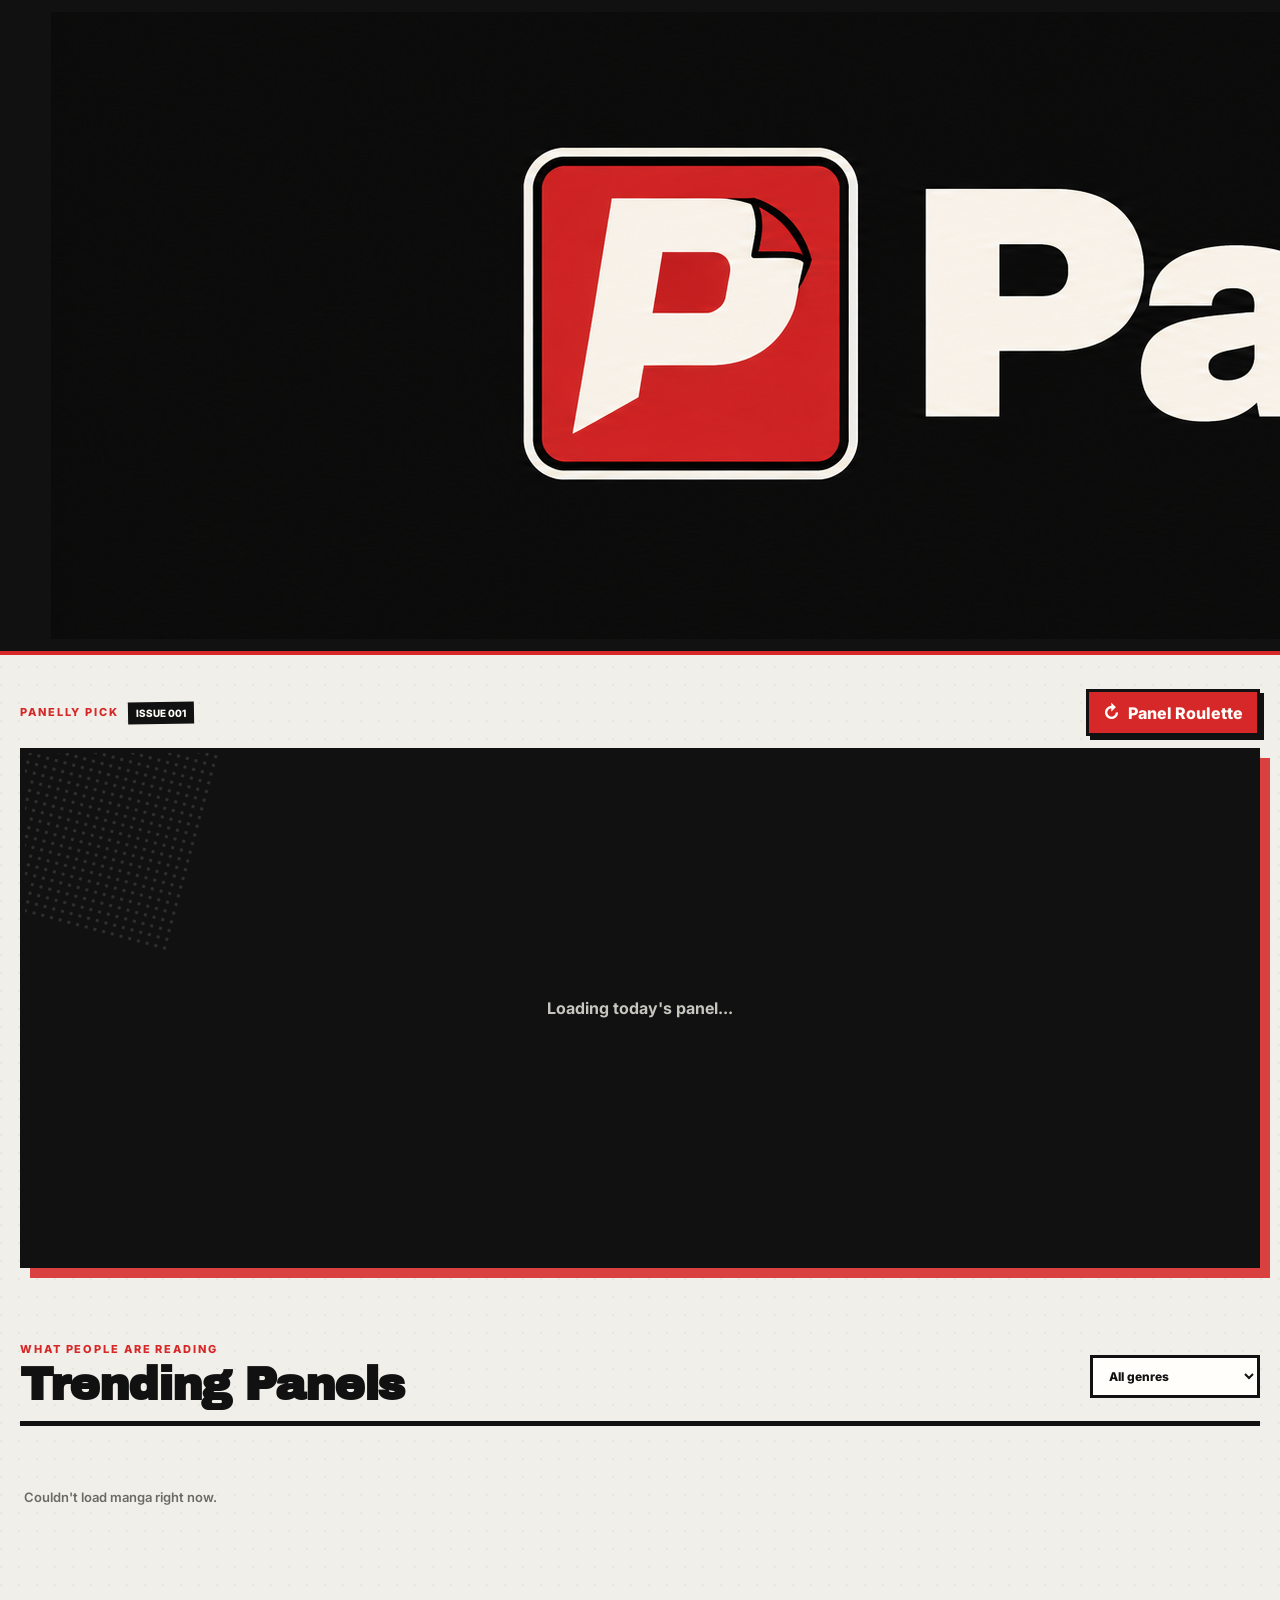
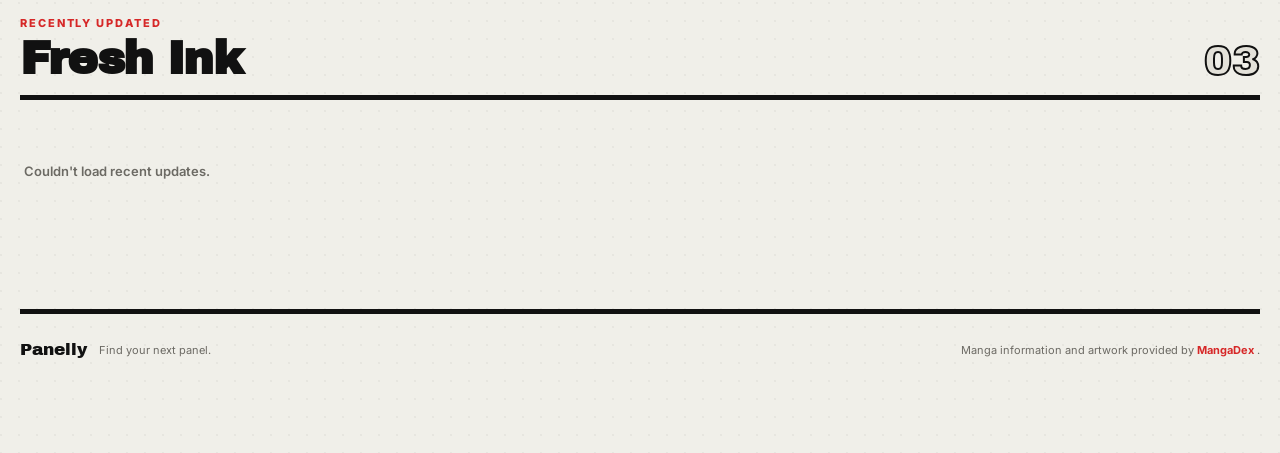
==== index.html @ 2d9786dd "Update index.html" ====
<!DOCTYPE html>
<html lang="en">
<head>
  <meta charset="UTF-8" />
  <meta name="google-site-verification" content="WiA2Rirj1jkz3GSJGhGq3qRYNio0an4GLUss3uPMEcY" />
  <meta name="viewport" content="width=device-width, initial-scale=1.0" />
  <meta name="theme-color" content="#111111" />
  <title>Panelly — Find Your Next Panel</title>
  <link rel="preconnect" href="https://fonts.googleapis.com">
  <link rel="preconnect" href="https://fonts.gstatic.com" crossorigin>
  <link href="https://fonts.googleapis.com/css2?family=Archivo+Black&family=Inter:wght@400;500;600;700;800&display=swap" rel="stylesheet">
  <link rel="stylesheet" href="style.css" />
 <link rel="icon" type="image/png" href="favicon.png">
<link rel="apple-touch-icon" href="favicon.png">
 <title>Panelly — Discover and Read Manga Online</title>

<meta
  name="description"
  content="Panelly is a manga reading site where you can discover manga, browse genres, save favorites, and continue reading."
>

<meta name="robots" content="index, follow">

<link
  rel="canonical"
  href="https://panelly-delta.vercel.app/"
>

<meta
  property="og:title"
  content="Panelly — Manga Reading Site"
>

<meta
  property="og:description"
  content="Discover and read manga with Panelly."
>

<meta
  property="og:url"
  content="https://panelly-delta.vercel.app/"
>

<meta
  property="og:type"
  content="website"
>
</head>

<body class="home-page">

  <header class="site-header">
   <a class="brand" href="index.html">
  <img src="panelly-logo.png" alt="Panelly" class="brand-logo-full">
</a>

    <nav class="desktop-nav">
      <a href="#browseSection">Browse</a>
      <a href="#freshSection">Fresh Ink</a>
      <a href="#shelfSection">My Shelf</a>
    </nav>

    <form class="search-form" id="searchForm">
      <input
        type="search"
        id="searchInput"
        placeholder="Search a title..."
        autocomplete="off"
      />
      <button type="submit">Search</button>
    </form>
  </header>

  <main class="home-shell">

    <section class="hero-wrap">
      <div class="hero-topline">
        <div>
          <span class="eyebrow">PANELLY PICK</span>
          <span class="issue-label">ISSUE 001</span>
        </div>

        <button class="roulette-btn" id="rouletteBtn" type="button">
          <span class="roulette-icon">↻</span>
          Panel Roulette
        </button>
      </div>

      <section class="hero" id="hero">
        <div class="hero-loading">
          <span>Loading today's panel...</span>
        </div>
      </section>
    </section>

    <section class="home-section hidden-section" id="continueSection">
      <div class="section-heading">
        <div>
          <p class="section-kicker">PICK UP THE PAGE</p>
          <h2>Continue Reading</h2>
        </div>

        <span class="section-number">01</span>
      </div>

      <div class="continue-grid" id="continueGrid"></div>
    </section>

    <section class="home-section hidden-section" id="shelfSection">
      <div class="section-heading">
        <div>
          <p class="section-kicker">YOUR COLLECTION</p>
          <h2>My Shelf</h2>
        </div>

        <span class="section-number">02</span>
      </div>

      <div class="shelf-grid" id="shelfGrid"></div>
    </section>

    <section class="home-section" id="browseSection">
      <div class="section-heading browse-heading">
        <div>
          <p class="section-kicker">WHAT PEOPLE ARE READING</p>
          <h2 id="gridTitle">Trending Panels</h2>
        </div>

        <div class="browse-controls">
          <select id="genreFilter" class="genre-filter">
            <option value="">All genres</option>
          </select>
        </div>
      </div>

      <div class="manga-grid" id="mangaGrid">
        <div class="loading-panel">
          <span>Loading panels...</span>
        </div>
      </div>
    </section>

    <section class="home-section fresh-section" id="freshSection">
      <div class="section-heading">
        <div>
          <p class="section-kicker">RECENTLY UPDATED</p>
          <h2>Fresh Ink</h2>
        </div>

        <span class="section-number">03</span>
      </div>

      <div class="fresh-grid" id="freshGrid">
        <div class="loading-panel">
          <span>Checking fresh releases...</span>
        </div>
      </div>
    </section>

  </main>

  <footer class="site-footer">
    <div class="footer-brand">
      <span class="footer-logo">Panelly</span>
      <span>Find your next panel.</span>
    </div>

    <p>
      Manga information and artwork provided by
      <a href="https://mangadex.org" target="_blank" rel="noopener noreferrer">
        MangaDex
      </a>.
    </p>
  </footer>

  <nav class="mobile-nav">
    <a href="index.html">
      <span>⌂</span>
      <small>Home</small>
    </a>

    <a href="#browseSection">
      <span>⌕</span>
      <small>Browse</small>
    </a>

    <button id="mobileRouletteBtn" type="button">
      <span>↻</span>
      <small>Roulette</small>
    </button>

    <a href="#shelfSection">
      <span>▣</span>
      <small>Shelf</small>
    </a>
  </nav>

  <script src="app.js"></script>
</body>
</html>
---- style.css ----
:root {
  --ink: #111111;
  --ink-soft: #1c1c1c;
  --paper: #f0efe9;
  --paper-dark: #e3e1d9;
  --panel: #fffefa;
  --accent: #d62828;
  --accent-dark: #ab1e1e;
  --muted: #6c6a64;
  --line: #111111;
  --white: #fffefa;
  --gutter: 4px;
  --shadow: 7px 7px 0 #111111;
}

* {
  box-sizing: border-box;
}

html {
  scroll-behavior: smooth;
}

body {
  margin: 0;
  background:
    radial-gradient(circle at 1px 1px, rgba(17,17,17,0.045) 1px, transparent 0) 0 0 / 18px 18px,
    var(--paper);
  color: var(--ink);
  font-family: "Inter", system-ui, sans-serif;
  -webkit-font-smoothing: antialiased;
}

button,
input,
select {
  font: inherit;
}

button {
  cursor: pointer;
}

a {
  color: inherit;
}

img {
  max-width: 100%;
}

.site-header {
  min-height: 72px;
  display: flex;
  align-items: center;
  gap: 28px;
  padding: 12px clamp(18px, 4vw, 58px);
  background: var(--ink);
  color: var(--white);
  border-bottom: 4px solid var(--accent);
  position: sticky;
  top: 0;
  z-index: 50;
}

.brand {
  display: flex;
  align-items: center;
  gap: 10px;
  color: var(--white);
  text-decoration: none;
  flex-shrink: 0;
}

.brand-logo {
  width: 42px;
  height: 42px;
  object-fit: contain;
  display: block;
}

.brand-name {
  font-family: "Archivo Black", sans-serif;
  font-size: 23px;
  letter-spacing: -0.6px;
  color: var(--white);
}

.desktop-nav {
  display: flex;
  align-items: center;
  gap: 22px;
  margin-right: auto;
}

.desktop-nav a {
  color: #d9d7d1;
  text-decoration: none;
  font-size: 13px;
  font-weight: 700;
}

.desktop-nav a:hover {
  color: var(--white);
}

.search-form {
  display: flex;
  width: min(410px, 38vw);
  border: 2px solid var(--white);
  background: var(--white);
}

.search-form input {
  min-width: 0;
  flex: 1;
  border: 0;
  outline: 0;
  padding: 11px 14px;
  background: var(--white);
  color: var(--ink);
}

.search-form button {
  border: 0;
  background: var(--accent);
  color: var(--white);
  font-weight: 800;
  padding: 0 18px;
}

.search-form button:hover {
  background: var(--accent-dark);
}

.home-shell {
  width: min(1440px, calc(100% - 40px));
  margin: 0 auto;
}

.hero-wrap {
  padding: 34px 0 18px;
}

.hero-topline {
  display: flex;
  align-items: center;
  justify-content: space-between;
  gap: 16px;
  margin-bottom: 12px;
}

.hero-topline > div {
  display: flex;
  align-items: center;
  gap: 9px;
}

.eyebrow,
.section-kicker {
  margin: 0;
  color: var(--accent);
  font-size: 11px;
  line-height: 1;
  letter-spacing: 1.9px;
  font-weight: 800;
}

.issue-label {
  background: var(--ink);
  color: var(--white);
  padding: 5px 8px;
  font-size: 10px;
  font-weight: 800;
  transform: rotate(-1deg);
}

.roulette-btn {
  display: flex;
  align-items: center;
  gap: 8px;
  border: 3px solid var(--ink);
  background: var(--accent);
  color: var(--white);
  padding: 10px 14px;
  font-weight: 800;
  box-shadow: 4px 4px 0 var(--ink);
}

.roulette-btn:hover {
  transform: translate(2px, 2px);
  box-shadow: 2px 2px 0 var(--ink);
}

.roulette-icon {
  font-size: 18px;
}

.hero {
  position: relative;
  min-height: 520px;
  display: grid;
  grid-template-columns: minmax(0, 1.1fr) minmax(320px, 0.9fr);
  border: 5px solid var(--ink);
  background: var(--ink);
  overflow: hidden;
  box-shadow: 10px 10px 0 rgba(214,40,40,0.88);
}

.hero::before {
  content: "";
  position: absolute;
  width: 260px;
  height: 260px;
  left: -80px;
  top: -90px;
  background:
    radial-gradient(circle, rgba(255,255,255,0.13) 1.4px, transparent 1.5px) 0 0 / 9px 9px;
  transform: rotate(15deg);
  pointer-events: none;
}

.hero-copy {
  min-width: 0;
  position: relative;
  z-index: 2;
  padding: clamp(34px, 6vw, 78px);
  display: flex;
  flex-direction: column;
  justify-content: center;
  color: var(--white);
}

.hero-series-label {
  width: fit-content;
  border: 2px solid var(--white);
  padding: 6px 10px;
  margin-bottom: 18px;
  font-size: 10px;
  font-weight: 800;
  letter-spacing: 1.5px;
}

.hero-title {
  font-family: "Archivo Black", sans-serif;
  font-size: clamp(38px, 6vw, 82px);
  line-height: 0.96;
  letter-spacing: -2.5px;
  margin: 0;
  max-width: 860px;
}

.hero-meta {
  display: flex;
  flex-wrap: wrap;
  gap: 8px;
  margin: 19px 0 0;
}

.hero-tag {
  border: 1px solid #656565;
  padding: 5px 9px;
  color: #e8e6df;
  font-size: 11px;
  font-weight: 700;
}

.hero-description {
  max-width: 650px;
  margin: 20px 0 0;
  color: #d1d0cb;
  font-size: 14px;
  line-height: 1.7;
  display: -webkit-box;
  -webkit-line-clamp: 4;
  -webkit-box-orient: vertical;
  overflow: hidden;
}

.hero-actions {
  display: flex;
  flex-wrap: wrap;
  gap: 10px;
  margin-top: 27px;
}

.hero-primary,
.hero-secondary,
.hero-cta {
  display: inline-flex;
  align-items: center;
  justify-content: center;
  min-height: 45px;
  padding: 0 18px;
  text-decoration: none;
  font-size: 12px;
  font-weight: 800;
}

.hero-primary,
.hero-cta {
  background: var(--accent);
  color: var(--white);
  border: 2px solid var(--accent);
}

.hero-primary:hover,
.hero-cta:hover {
  background: var(--accent-dark);
  border-color: var(--accent-dark);
}

.hero-secondary {
  color: var(--white);
  border: 2px solid var(--white);
}

.hero-secondary:hover {
  background: var(--white);
  color: var(--ink);
}

.hero-art {
  position: relative;
  overflow: hidden;
  background: #2a2a2a;
}

.hero-art::after {
  content: "";
  position: absolute;
  inset: 0;
  background:
    linear-gradient(90deg, var(--ink) 0%, transparent 22%),
    linear-gradient(0deg, rgba(17,17,17,0.2), transparent 42%);
  pointer-events: none;
}

.hero-art img {
  width: 100%;
  height: 100%;
  min-height: 520px;
  object-fit: cover;
  display: block;
  filter: contrast(1.04) saturate(0.88);
}

.hero-number {
  position: absolute;
  right: 18px;
  bottom: -20px;
  z-index: 2;
  color: rgba(255,255,255,0.93);
  font-family: "Archivo Black", sans-serif;
  font-size: clamp(90px, 12vw, 180px);
  line-height: 1;
  text-shadow: 4px 4px 0 var(--ink);
}

.hero-loading {
  grid-column: 1 / -1;
  min-height: 500px;
  display: grid;
  place-items: center;
  color: #c7c5bf;
  font-weight: 700;
}

.home-section {
  padding: 58px 0 14px;
}

.hidden-section {
  display: none;
}

.section-heading {
  display: flex;
  align-items: flex-end;
  justify-content: space-between;
  gap: 20px;
  padding-bottom: 13px;
  margin-bottom: 22px;
  border-bottom: 5px solid var(--ink);
}

.section-heading h2 {
  margin: 7px 0 0;
  font-family: "Archivo Black", sans-serif;
  font-size: clamp(26px, 3.6vw, 46px);
  letter-spacing: -1.4px;
  line-height: 1;
}

.section-number {
  font-family: "Archivo Black", sans-serif;
  font-size: 42px;
  color: var(--paper-dark);
  -webkit-text-stroke: 2px var(--ink);
  line-height: 1;
}

.browse-heading {
  align-items: center;
}

.browse-controls {
  display: flex;
  gap: 8px;
}

.genre-filter {
  min-width: 170px;
  border: 3px solid var(--ink);
  outline: 0;
  background: var(--white);
  padding: 10px 36px 10px 12px;
  color: var(--ink);
  font-size: 12px;
  font-weight: 800;
}

.manga-grid {
  display: grid;
  grid-template-columns: repeat(6, minmax(0, 1fr));
  gap: 18px 14px;
}

.manga-card {
  position: relative;
  min-width: 0;
  background: var(--panel);
  border: 3px solid var(--ink);
  cursor: pointer;
  overflow: visible;
  transition: transform 140ms ease, box-shadow 140ms ease;
}

.manga-card:nth-child(3n + 1) {
  transform: rotate(-0.35deg);
}

.manga-card:nth-child(3n + 2) {
  transform: rotate(0.25deg);
}

.manga-card:hover {
  transform: translate(-3px, -4px) rotate(0deg);
  box-shadow: 7px 7px 0 var(--ink);
  z-index: 3;
}

.card-cover-wrap {
  position: relative;
  overflow: hidden;
  background: #cfcfc9;
  border-bottom: 3px solid var(--ink);
}

.manga-card img {
  width: 100%;
  aspect-ratio: 2 / 3;
  object-fit: cover;
  display: block;
  transition: transform 220ms ease;
}

.manga-card:hover img {
  transform: scale(1.035);
}

.card-number {
  position: absolute;
  top: 8px;
  left: -4px;
  z-index: 2;
  background: var(--accent);
  color: var(--white);
  border: 2px solid var(--ink);
  padding: 4px 7px;
  font-family: "Archivo Black", sans-serif;
  font-size: 9px;
  letter-spacing: 0.8px;
}

.card-info {
  min-height: 93px;
  padding: 10px;
  display: flex;
  flex-direction: column;
}

.card-title {
  margin: 0;
  font-family: "Archivo Black", sans-serif;
  font-size: 13px;
  line-height: 1.22;
  display: -webkit-box;
  -webkit-line-clamp: 2;
  -webkit-box-orient: vertical;
  overflow: hidden;
}

.card-meta {
  margin-top: auto;
  padding-top: 9px;
  display: flex;
  align-items: center;
  justify-content: space-between;
  gap: 6px;
}

.card-genre {
  min-width: 0;
  overflow: hidden;
  white-space: nowrap;
  text-overflow: ellipsis;
  color: var(--muted);
  font-size: 10px;
  font-weight: 700;
}

.card-arrow {
  color: var(--accent);
  font-size: 18px;
  font-weight: 800;
}

.fresh-grid {
  display: grid;
  grid-template-columns: repeat(4, minmax(0, 1fr));
  gap: 12px;
}

.fresh-card {
  display: grid;
  grid-template-columns: 82px 1fr;
  min-width: 0;
  min-height: 126px;
  text-decoration: none;
  background: var(--white);
  border: 3px solid var(--ink);
  overflow: hidden;
  transition: transform 130ms ease, box-shadow 130ms ease;
}

.fresh-card:hover {
  transform: translate(-2px, -2px);
  box-shadow: 5px 5px 0 var(--ink);
}

.fresh-card img {
  width: 82px;
  height: 100%;
  min-height: 126px;
  object-fit: cover;
  border-right: 3px solid var(--ink);
}

.fresh-info {
  min-width: 0;
  padding: 11px;
  display: flex;
  flex-direction: column;
}

.fresh-label {
  color: var(--accent);
  font-size: 9px;
  letter-spacing: 1px;
  font-weight: 800;
}

.fresh-title {
  margin: 5px 0;
  font-family: "Archivo Black", sans-serif;
  font-size: 13px;
  line-height: 1.25;
  display: -webkit-box;
  -webkit-line-clamp: 2;
  -webkit-box-orient: vertical;
  overflow: hidden;
}

.fresh-action {
  margin-top: auto;
  font-size: 10px;
  font-weight: 800;
}

.continue-grid {
  display: grid;
  grid-template-columns: repeat(3, minmax(0, 1fr));
  gap: 16px;
}

.continue-card {
  display: grid;
  grid-template-columns: 100px 1fr;
  min-width: 0;
  text-decoration: none;
  border: 4px solid var(--ink);
  background: var(--ink);
  color: var(--white);
  min-height: 150px;
}

.continue-card img {
  width: 100px;
  height: 100%;
  min-height: 142px;
  object-fit: cover;
}

.continue-info {
  min-width: 0;
  padding: 15px;
  display: flex;
  flex-direction: column;
}

.continue-label {
  color: #aaa8a1;
  font-size: 9px;
  letter-spacing: 1.3px;
  font-weight: 800;
}

.continue-title {
  margin: 7px 0;
  font-family: "Archivo Black", sans-serif;
  font-size: 16px;
  line-height: 1.25;
}

.continue-chapter {
  margin-top: auto;
  color: var(--white);
  font-size: 12px;
  font-weight: 700;
}

.reading-line {
  margin-top: 9px;
  height: 5px;
  background: #3f3f3f;
}

.reading-line span {
  display: block;
  width: 68%;
  height: 100%;
  background: var(--accent);
}

.shelf-grid {
  display: grid;
  grid-template-columns: repeat(5, minmax(0, 1fr));
  gap: 13px;
}

.shelf-card {
  display: flex;
  align-items: center;
  min-width: 0;
  border: 3px solid var(--ink);
  background: var(--white);
  text-decoration: none;
}

.shelf-card img {
  width: 68px;
  height: 94px;
  object-fit: cover;
  border-right: 3px solid var(--ink);
}

.shelf-info {
  min-width: 0;
  padding: 9px;
}

.shelf-title {
  font-weight: 800;
  font-size: 11px;
  line-height: 1.3;
  display: -webkit-box;
  -webkit-line-clamp: 3;
  -webkit-box-orient: vertical;
  overflow: hidden;
}

.shelf-label {
  margin-top: 6px;
  color: var(--accent);
  font-size: 9px;
  font-weight: 800;
}

.loading-panel,
.status-msg {
  grid-column: 1 / -1;
  color: var(--muted);
  font-size: 13px;
  font-weight: 600;
  padding: 28px 4px;
}

.site-footer {
  width: min(1440px, calc(100% - 40px));
  margin: 75px auto 0;
  padding: 26px 0 94px;
  border-top: 5px solid var(--ink);
  display: flex;
  justify-content: space-between;
  align-items: center;
  gap: 25px;
  color: var(--muted);
  font-size: 11px;
}

.site-footer p {
  margin: 0;
}

.site-footer a {
  color: var(--accent);
  font-weight: 700;
  text-decoration: none;
}

.footer-brand {
  display: flex;
  align-items: center;
  gap: 12px;
}

.footer-logo {
  color: var(--ink);
  font-family: "Archivo Black", sans-serif;
  font-size: 17px;
}

.mobile-nav {
  display: none;
}

.back-link {
  display: inline-block;
  margin: 22px clamp(18px, 4vw, 58px) 0;
  color: var(--muted);
  text-decoration: none;
  font-size: 13px;
  font-weight: 700;
}

.back-link:hover {
  color: var(--accent);
}

.detail {
  width: min(1260px, calc(100% - 40px));
  margin: 0 auto;
  display: flex;
  gap: 36px;
  padding: 30px 0 20px;
  flex-wrap: wrap;
}

.detail-cover {
  width: 240px;
  aspect-ratio: 2 / 3;
  object-fit: cover;
  border: 4px solid var(--ink);
  flex-shrink: 0;
  background: #ccc;
  box-shadow: 8px 8px 0 var(--ink);
}

.detail-info {
  flex: 1;
  min-width: 260px;
}

.detail-title {
  font-family: "Archivo Black", sans-serif;
  font-size: clamp(30px, 5vw, 52px);
  margin: 0 0 10px;
  line-height: 1.02;
}

.detail-meta {
  font-size: 13px;
  color: var(--muted);
  margin: 0 0 14px;
  display: flex;
  align-items: center;
  gap: 8px;
  flex-wrap: wrap;
}

.status-pill {
  display: inline-block;
  padding: 4px 9px;
  background: var(--ink);
  color: var(--white);
  font-size: 9px;
  font-weight: 800;
  text-transform: uppercase;
}

.tag-list {
  display: flex;
  flex-wrap: wrap;
  gap: 6px;
  margin-bottom: 17px;
}

.tag {
  font-size: 10px;
  font-weight: 700;
  padding: 5px 9px;
  border: 2px solid var(--ink);
  background: var(--white);
}

.detail-desc {
  font-size: 14px;
  line-height: 1.75;
  color: #34332f;
  max-width: 75ch;
}

.detail-desc a {
  color: var(--accent);
  font-weight: 700;
}

.chapters {
  width: min(1260px, calc(100% - 40px));
  margin: 0 auto;
  padding: 18px 0 65px;
}

.rail-header {
  margin-bottom: 14px;
}

.rail-header h2 {
  margin: 0;
  padding-bottom: 10px;
  border-bottom: 4px solid var(--ink);
  font-family: "Archivo Black", sans-serif;
  font-size: 25px;
}

.chapter-list {
  display: flex;
  flex-direction: column;
  border: 4px solid var(--ink);
}

.chapter-row {
  display: flex;
  justify-content: space-between;
  align-items: center;
  gap: 15px;
  min-height: 54px;
  padding: 11px 15px;
  background: var(--white);
  text-decoration: none;
  border-bottom: 2px solid var(--paper-dark);
}

.chapter-row:last-child {
  border-bottom: 0;
}

.chapter-row:hover {
  background: #ebe9e2;
}

.chapter-label {
  font-size: 13px;
  font-weight: 700;
}

.chapter-group {
  white-space: nowrap;
  color: var(--muted);
  font-size: 10px;
  font-weight: 700;
}

.reader-bar {
  position: sticky;
  top: 0;
  z-index: 60;
  display: grid;
  grid-template-columns: 1fr auto 1fr;
  align-items: center;
  min-height: 62px;
  padding: 10px 18px;
  background: var(--ink);
  color: var(--white);
  border-bottom: 3px solid var(--accent);
}

.reader-bar .back-link {
  margin: 0;
  color: var(--white);
}

.reader-title {
  text-align: center;
  font-size: 13px;
  font-weight: 800;
}

.reader-main {
  max-width: 820px;
  margin: 0 auto;
  padding: 16px 0 46px;
}

.reader-nav {
  display: flex;
  justify-content: space-between;
  gap: 12px;
  padding: 0 14px;
  margin: 14px 0;
}

.nav-btn {
  display: inline-flex;
  align-items: center;
  justify-content: center;
  min-width: 112px;
  min-height: 42px;
  padding: 9px 16px;
  background: var(--ink);
  color: var(--white);
  border: 2px solid var(--ink);
  text-decoration: none;
  font-size: 11px;
  font-weight: 800;
}

.nav-btn:hover {
  background: var(--accent);
  border-color: var(--accent);
}

.nav-btn-disabled {
  background: #cac8c1;
  border-color: #cac8c1;
  color: #85837d;
  pointer-events: none;
}

.page-list {
  display: flex;
  flex-direction: column;
  align-items: center;
}

.manga-page {
  display: block;
  width: 100%;
  max-width: 820px;
  height: auto;
  background: #ccc;
}

@media (max-width: 680px) {
  .brand-logo {
    width: 34px;
    height: 34px;
  }

  .brand-name {
    font-size: 20px;
  }
}

  .search-form {
    margin-left: auto;
    width: min(440px, 55vw);
  }

  .manga-grid {
    grid-template-columns: repeat(5, minmax(0, 1fr));
  }

  .fresh-grid {
    grid-template-columns: repeat(3, minmax(0, 1fr));
  }

  .shelf-grid {
    grid-template-columns: repeat(4, minmax(0, 1fr));
  }
}

@media (max-width: 900px) {
  .hero {
    min-height: 460px;
    grid-template-columns: 1fr 300px;
  }

  .hero-copy {
    padding: 36px;
  }

  .hero-title {
    font-size: clamp(36px, 7vw, 58px);
  }

  .hero-art img {
    min-height: 460px;
  }

  .manga-grid {
    grid-template-columns: repeat(4, minmax(0, 1fr));
  }

  .fresh-grid {
    grid-template-columns: repeat(2, minmax(0, 1fr));
  }

  .continue-grid {
    grid-template-columns: repeat(2, minmax(0, 1fr));
  }

  .shelf-grid {
    grid-template-columns: repeat(3, minmax(0, 1fr));
  }
}

@media (max-width: 680px) {
  body {
    padding-bottom: 70px;
  }

  .site-header {
    position: relative;
    min-height: auto;
    padding: 13px 16px;
    gap: 12px;
    flex-wrap: wrap;
  }

  .brand-mark {
    width: 33px;
    height: 33px;
    font-size: 17px;
  }

  .brand-name {
    font-size: 20px;
  }

  .search-form {
    order: 3;
    width: 100%;
    max-width: none;
  }

  .search-form input {
    padding: 10px 12px;
    font-size: 13px;
  }

  .search-form button {
    padding: 0 14px;
    font-size: 12px;
  }

  .home-shell {
    width: calc(100% - 26px);
  }

  .hero-wrap {
    padding-top: 23px;
  }

  .hero-topline {
    align-items: flex-end;
  }

  .roulette-btn {
    padding: 8px 10px;
    font-size: 10px;
    box-shadow: 3px 3px 0 var(--ink);
  }

  .hero {
    min-height: 610px;
    display: flex;
    flex-direction: column-reverse;
    box-shadow: 6px 6px 0 var(--accent);
  }

  .hero-copy {
    padding: 25px 20px 28px;
  }

  .hero-title {
    font-size: clamp(34px, 11vw, 54px);
    letter-spacing: -1.5px;
  }

  .hero-description {
    font-size: 12px;
    -webkit-line-clamp: 3;
  }

  .hero-art {
    height: 330px;
    flex-shrink: 0;
  }

  .hero-art img {
    min-height: 0;
    height: 100%;
    object-position: center 23%;
  }

  .hero-art::after {
    background: linear-gradient(0deg, var(--ink), transparent 30%);
  }

  .hero-number {
    font-size: 90px;
  }

  .home-section {
    padding-top: 45px;
  }

  .section-heading {
    align-items: flex-end;
  }

  .section-heading h2 {
    font-size: 29px;
  }

  .section-number {
    font-size: 32px;
  }

  .browse-heading {
    align-items: stretch;
    flex-direction: column;
  }

  .genre-filter {
    width: 100%;
  }

  .manga-grid {
    grid-template-columns: repeat(2, minmax(0, 1fr));
    gap: 13px 9px;
  }

  .card-info {
    min-height: 88px;
  }

  .card-title {
    font-size: 12px;
  }

  .fresh-grid,
  .continue-grid,
  .shelf-grid {
    grid-template-columns: 1fr;
  }

  .fresh-card {
    grid-template-columns: 76px 1fr;
  }

  .fresh-card img {
    width: 76px;
  }

  .continue-card {
    grid-template-columns: 92px 1fr;
  }

  .continue-card img {
    width: 92px;
  }

  .site-footer {
    width: calc(100% - 26px);
    margin-top: 50px;
    padding-bottom: 35px;
    align-items: flex-start;
    flex-direction: column;
  }

  .mobile-nav {
    display: grid;
    position: fixed;
    left: 0;
    right: 0;
    bottom: 0;
    z-index: 80;
    grid-template-columns: repeat(4, 1fr);
    height: 66px;
    background: var(--ink);
    border-top: 3px solid var(--accent);
  }

  .mobile-nav a,
  .mobile-nav button {
    border: 0;
    background: transparent;
    color: #c7c5bf;
    text-decoration: none;
    display: flex;
    flex-direction: column;
    align-items: center;
    justify-content: center;
    gap: 2px;
  }

  .mobile-nav span {
    font-size: 20px;
    line-height: 1;
  }

  .mobile-nav small {
    font-size: 9px;
    font-weight: 700;
  }

  .mobile-nav a:hover,
  .mobile-nav button:hover {
    color: var(--white);
  }

  .detail {
    width: calc(100% - 30px);
    gap: 24px;
    padding-top: 22px;
  }

  .detail-cover {
    width: 155px;
  }

  .chapters {
    width: calc(100% - 30px);
  }

  .chapter-row {
    align-items: flex-start;
  }

  .reader-title {
    max-width: 180px;
    overflow: hidden;
    text-overflow: ellipsis;
    white-space: nowrap;
  }

  .reader-nav {
    padding: 0 10px;
  }
}
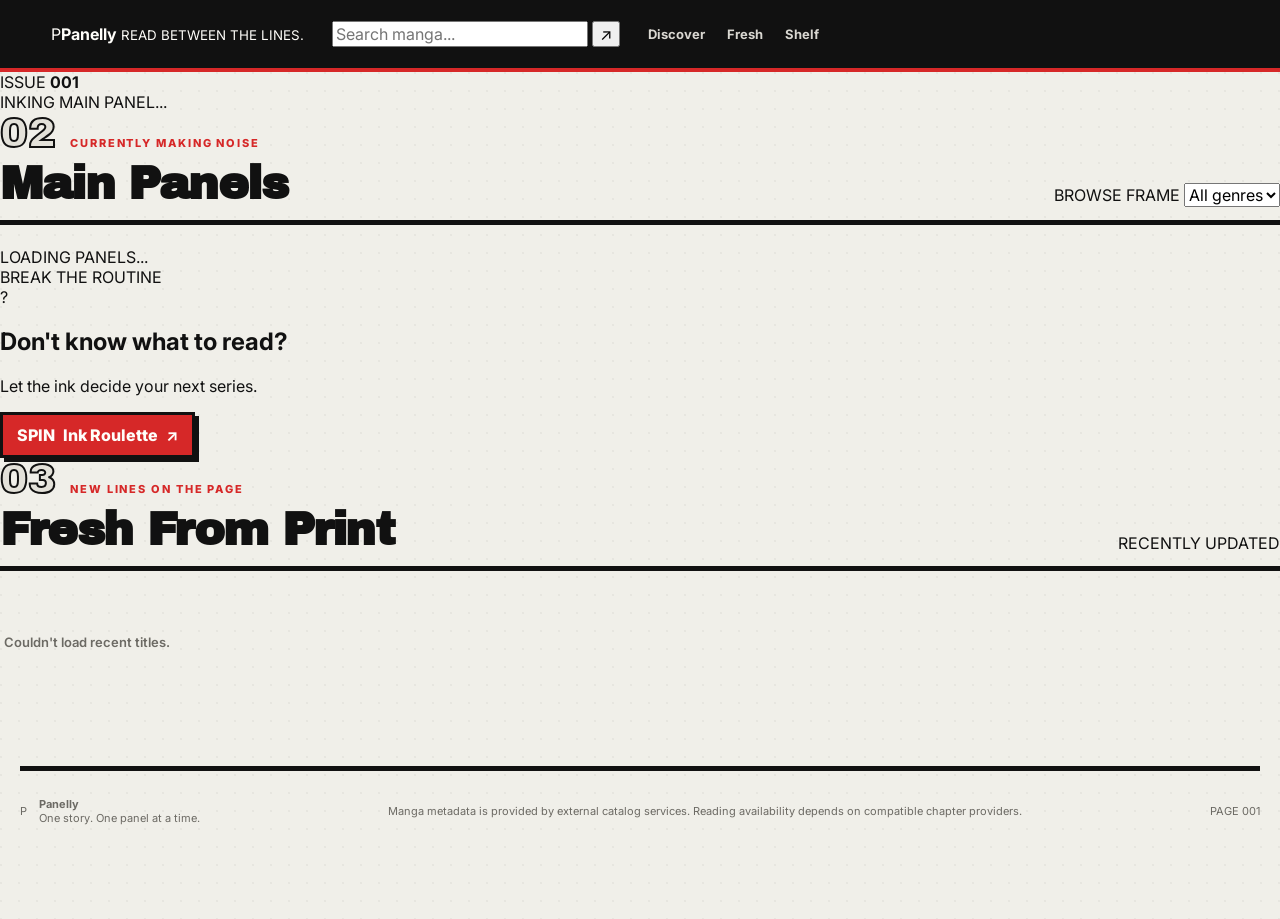
==== commit 07fb9ab6: "Update index.html" ====
--- a/index.html
+++ b/index.html
@@ -1,200 +1,370 @@
 <!DOCTYPE html>
 <html lang="en">
 <head>
-  <meta charset="UTF-8" />
-  <meta name="google-site-verification" content="WiA2Rirj1jkz3GSJGhGq3qRYNio0an4GLUss3uPMEcY" />
-  <meta name="viewport" content="width=device-width, initial-scale=1.0" />
-  <meta name="theme-color" content="#111111" />
-  <title>Panelly — Find Your Next Panel</title>
-  <link rel="preconnect" href="https://fonts.googleapis.com">
-  <link rel="preconnect" href="https://fonts.gstatic.com" crossorigin>
-  <link href="https://fonts.googleapis.com/css2?family=Archivo+Black&family=Inter:wght@400;500;600;700;800&display=swap" rel="stylesheet">
-  <link rel="stylesheet" href="style.css" />
- <link rel="icon" type="image/png" href="favicon.png">
-<link rel="apple-touch-icon" href="favicon.png">
- <title>Panelly — Discover and Read Manga Online</title>
-
-<meta
-  name="description"
-  content="Panelly is a manga reading site where you can discover manga, browse genres, save favorites, and continue reading."
->
-
-<meta name="robots" content="index, follow">
-
-<link
-  rel="canonical"
-  href="https://panelly-delta.vercel.app/"
->
-
-<meta
-  property="og:title"
-  content="Panelly — Manga Reading Site"
->
-
-<meta
-  property="og:description"
-  content="Discover and read manga with Panelly."
->
-
-<meta
-  property="og:url"
-  content="https://panelly-delta.vercel.app/"
->
-
-<meta
-  property="og:type"
-  content="website"
->
+  <meta charset="UTF-8">
+  <meta
+    name="viewport"
+    content="width=device-width, initial-scale=1.0"
+  >
+
+  <title>Panelly — Discover Manga</title>
+
+  <meta
+    name="description"
+    content="Discover manga, browse genres, save favorites, and continue reading with Panelly."
+  >
+
+  <meta
+    name="robots"
+    content="index, follow"
+  >
+
+  <link
+    rel="canonical"
+    href="https://panelly-delta.vercel.app/"
+  >
+
+  <link
+    rel="icon"
+    type="image/png"
+    href="favicon.png"
+  >
+
+  <link
+    rel="apple-touch-icon"
+    href="favicon.png"
+  >
+
+  <link
+    rel="preconnect"
+    href="https://fonts.googleapis.com"
+  >
+
+  <link
+    rel="preconnect"
+    href="https://fonts.gstatic.com"
+    crossorigin
+  >
+
+  <link
+    href="https://fonts.googleapis.com/css2?family=Archivo+Black&family=Inter:wght@400;500;600;700;800;900&display=swap"
+    rel="stylesheet"
+  >
+
+  <link
+    rel="stylesheet"
+    href="style.css"
+  >
 </head>
 
-<body class="home-page">
+<body>
 
   <header class="site-header">
-   <a class="brand" href="index.html">
-  <img src="panelly-logo.png" alt="Panelly" class="brand-logo-full">
-</a>
+
+    <a
+      class="brand"
+      href="index.html"
+      aria-label="Panelly home"
+    >
+      <span class="brand-mark">
+        <span>P</span>
+      </span>
+
+      <span class="brand-copy">
+        <strong>Panelly</strong>
+        <small>READ BETWEEN THE LINES.</small>
+      </span>
+    </a>
+
+    <form
+      class="header-search"
+      id="searchForm"
+    >
+      <input
+        id="searchInput"
+        type="search"
+        placeholder="Search manga..."
+        autocomplete="off"
+      >
+
+      <button
+        type="submit"
+        aria-label="Search"
+      >
+        ↗
+      </button>
+    </form>
 
     <nav class="desktop-nav">
-      <a href="#browseSection">Browse</a>
-      <a href="#freshSection">Fresh Ink</a>
-      <a href="#shelfSection">My Shelf</a>
+      <a href="#mainPanels">
+        Discover
+      </a>
+
+      <a href="#freshPrint">
+        Fresh
+      </a>
+
+      <a href="#shelfSection">
+        Shelf
+      </a>
     </nav>
 
-    <form class="search-form" id="searchForm">
-      <input
-        type="search"
-        id="searchInput"
-        placeholder="Search a title..."
-        autocomplete="off"
-      />
-      <button type="submit">Search</button>
-    </form>
   </header>
 
-  <main class="home-shell">
-
-    <section class="hero-wrap">
-      <div class="hero-topline">
-        <div>
-          <span class="eyebrow">PANELLY PICK</span>
-          <span class="issue-label">ISSUE 001</span>
-        </div>
-
-        <button class="roulette-btn" id="rouletteBtn" type="button">
-          <span class="roulette-icon">↻</span>
-          Panel Roulette
-        </button>
-      </div>
-
-      <section class="hero" id="hero">
-        <div class="hero-loading">
-          <span>Loading today's panel...</span>
-        </div>
-      </section>
-    </section>
-
-    <section class="home-section hidden-section" id="continueSection">
+  <main>
+
+    <section class="hero-shell">
+
+      <div class="issue-stamp">
+        <span>ISSUE</span>
+        <strong>001</strong>
+      </div>
+
+      <div
+        class="main-feature"
+        id="hero"
+      >
+        <div class="loading-block large">
+          <span>INKING MAIN PANEL...</span>
+        </div>
+      </div>
+
+    </section>
+
+    <section
+      class="continue-section hidden"
+      id="continueSection"
+    >
+
       <div class="section-heading">
-        <div>
-          <p class="section-kicker">PICK UP THE PAGE</p>
-          <h2>Continue Reading</h2>
-        </div>
-
-        <span class="section-number">01</span>
-      </div>
-
-      <div class="continue-grid" id="continueGrid"></div>
-    </section>
-
-    <section class="home-section hidden-section" id="shelfSection">
+
+        <div>
+          <span class="section-number">
+            01
+          </span>
+
+          <span class="section-kicker">
+            PICK UP WHERE YOU LEFT OFF
+          </span>
+
+          <h2>
+            Continue Your Story
+          </h2>
+        </div>
+
+        <span class="side-note">
+          LAST READ
+        </span>
+
+      </div>
+
+      <div
+        class="continue-strip"
+        id="continueGrid"
+      ></div>
+
+    </section>
+
+    <section
+      class="manga-section"
+      id="mainPanels"
+    >
+
       <div class="section-heading">
-        <div>
-          <p class="section-kicker">YOUR COLLECTION</p>
-          <h2>My Shelf</h2>
-        </div>
-
-        <span class="section-number">02</span>
-      </div>
-
-      <div class="shelf-grid" id="shelfGrid"></div>
-    </section>
-
-    <section class="home-section" id="browseSection">
-      <div class="section-heading browse-heading">
-        <div>
-          <p class="section-kicker">WHAT PEOPLE ARE READING</p>
-          <h2 id="gridTitle">Trending Panels</h2>
-        </div>
-
-        <div class="browse-controls">
-          <select id="genreFilter" class="genre-filter">
-            <option value="">All genres</option>
+
+        <div>
+          <span class="section-number">
+            02
+          </span>
+
+          <span class="section-kicker">
+            CURRENTLY MAKING NOISE
+          </span>
+
+          <h2>
+            Main Panels
+          </h2>
+        </div>
+
+        <div class="genre-box">
+          <label for="genreFilter">
+            BROWSE FRAME
+          </label>
+
+          <select id="genreFilter">
+            <option value="">
+              All genres
+            </option>
           </select>
         </div>
-      </div>
-
-      <div class="manga-grid" id="mangaGrid">
-        <div class="loading-panel">
-          <span>Loading panels...</span>
-        </div>
-      </div>
-    </section>
-
-    <section class="home-section fresh-section" id="freshSection">
+
+      </div>
+
+      <div
+        class="panel-grid"
+        id="grid"
+      >
+        <div class="loading-block">
+          <span>LOADING PANELS...</span>
+        </div>
+      </div>
+
+    </section>
+
+    <section class="intermission-panel">
+
+      <span class="intermission-label">
+        BREAK THE ROUTINE
+      </span>
+
+      <div>
+        <span class="giant-question">
+          ?
+        </span>
+
+        <div>
+          <h2>
+            Don't know what to read?
+          </h2>
+
+          <p>
+            Let the ink decide your next series.
+          </p>
+        </div>
+      </div>
+
+      <button
+        class="roulette-btn"
+        id="rouletteBtn"
+        type="button"
+      >
+        <span>SPIN</span>
+        Ink Roulette
+        <b>↗</b>
+      </button>
+
+    </section>
+
+    <section
+      class="manga-section fresh-section"
+      id="freshPrint"
+    >
+
       <div class="section-heading">
-        <div>
-          <p class="section-kicker">RECENTLY UPDATED</p>
-          <h2>Fresh Ink</h2>
-        </div>
-
-        <span class="section-number">03</span>
-      </div>
-
-      <div class="fresh-grid" id="freshGrid">
-        <div class="loading-panel">
-          <span>Checking fresh releases...</span>
-        </div>
-      </div>
+
+        <div>
+          <span class="section-number">
+            03
+          </span>
+
+          <span class="section-kicker">
+            NEW LINES ON THE PAGE
+          </span>
+
+          <h2>
+            Fresh From Print
+          </h2>
+        </div>
+
+        <span class="side-note">
+          RECENTLY UPDATED
+        </span>
+
+      </div>
+
+      <div
+        class="panel-grid fresh-grid"
+        id="freshGrid"
+      >
+        <div class="loading-block">
+          <span>WAITING FOR FRESH INK...</span>
+        </div>
+      </div>
+
+    </section>
+
+    <section
+      class="manga-section shelf-section hidden"
+      id="shelfSection"
+    >
+
+      <div class="section-heading">
+
+        <div>
+          <span class="section-number">
+            04
+          </span>
+
+          <span class="section-kicker">
+            SAVED FOR LATER
+          </span>
+
+          <h2>
+            Panel Shelf
+          </h2>
+        </div>
+
+        <span class="side-note">
+          YOUR COLLECTION
+        </span>
+
+      </div>
+
+      <div
+        class="shelf-grid"
+        id="shelfGrid"
+      ></div>
+
     </section>
 
   </main>
 
   <footer class="site-footer">
+
     <div class="footer-brand">
-      <span class="footer-logo">Panelly</span>
-      <span>Find your next panel.</span>
+      <span class="brand-mark mini">
+        <span>P</span>
+      </span>
+
+      <div>
+        <strong>Panelly</strong>
+        <p>
+          One story. One panel at a time.
+        </p>
+      </div>
     </div>
 
-    <p>
-      Manga information and artwork provided by
-      <a href="https://mangadex.org" target="_blank" rel="noopener noreferrer">
-        MangaDex
-      </a>.
+    <p class="footer-note">
+      Manga metadata is provided by external catalog services.
+      Reading availability depends on compatible chapter providers.
     </p>
+
+    <span class="footer-page">
+      PAGE 001
+    </span>
+
   </footer>
 
   <nav class="mobile-nav">
+
     <a href="index.html">
       <span>⌂</span>
-      <small>Home</small>
+      Home
     </a>
 
-    <a href="#browseSection">
-      <span>⌕</span>
-      <small>Browse</small>
+    <a href="#mainPanels">
+      <span>▦</span>
+      Browse
     </a>
 
-    <button id="mobileRouletteBtn" type="button">
-      <span>↻</span>
-      <small>Roulette</small>
-    </button>
-
     <a href="#shelfSection">
-      <span>▣</span>
-      <small>Shelf</small>
+      <span>▱</span>
+      Shelf
     </a>
+
   </nav>
 
   <script src="app.js"></script>
+
 </body>
 </html>
--- a/style.css
+++ b/style.css
@@ -64,28 +64,18 @@
 }
 
 .brand {
-  display: flex;
-  align-items: center;
-  gap: 10px;
-  color: var(--white);
+  display: inline-flex;
+  align-items: center;
   text-decoration: none;
   flex-shrink: 0;
 }
 
-.brand-logo {
-  width: 42px;
-  height: 42px;
+.brand-logo-full {
+  height: 48px;
+  width: auto;
+  display: block;
   object-fit: contain;
-  display: block;
-}
-
-.brand-name {
-  font-family: "Archivo Black", sans-serif;
-  font-size: 23px;
-  letter-spacing: -0.6px;
-  color: var(--white);
-}
-
+}
 .desktop-nav {
   display: flex;
   align-items: center;
@@ -973,13 +963,8 @@
 }
 
 @media (max-width: 680px) {
-  .brand-logo {
-    width: 34px;
-    height: 34px;
-  }
-
-  .brand-name {
-    font-size: 20px;
+  .brand-logo-full {
+    height: 38px;
   }
 }
 
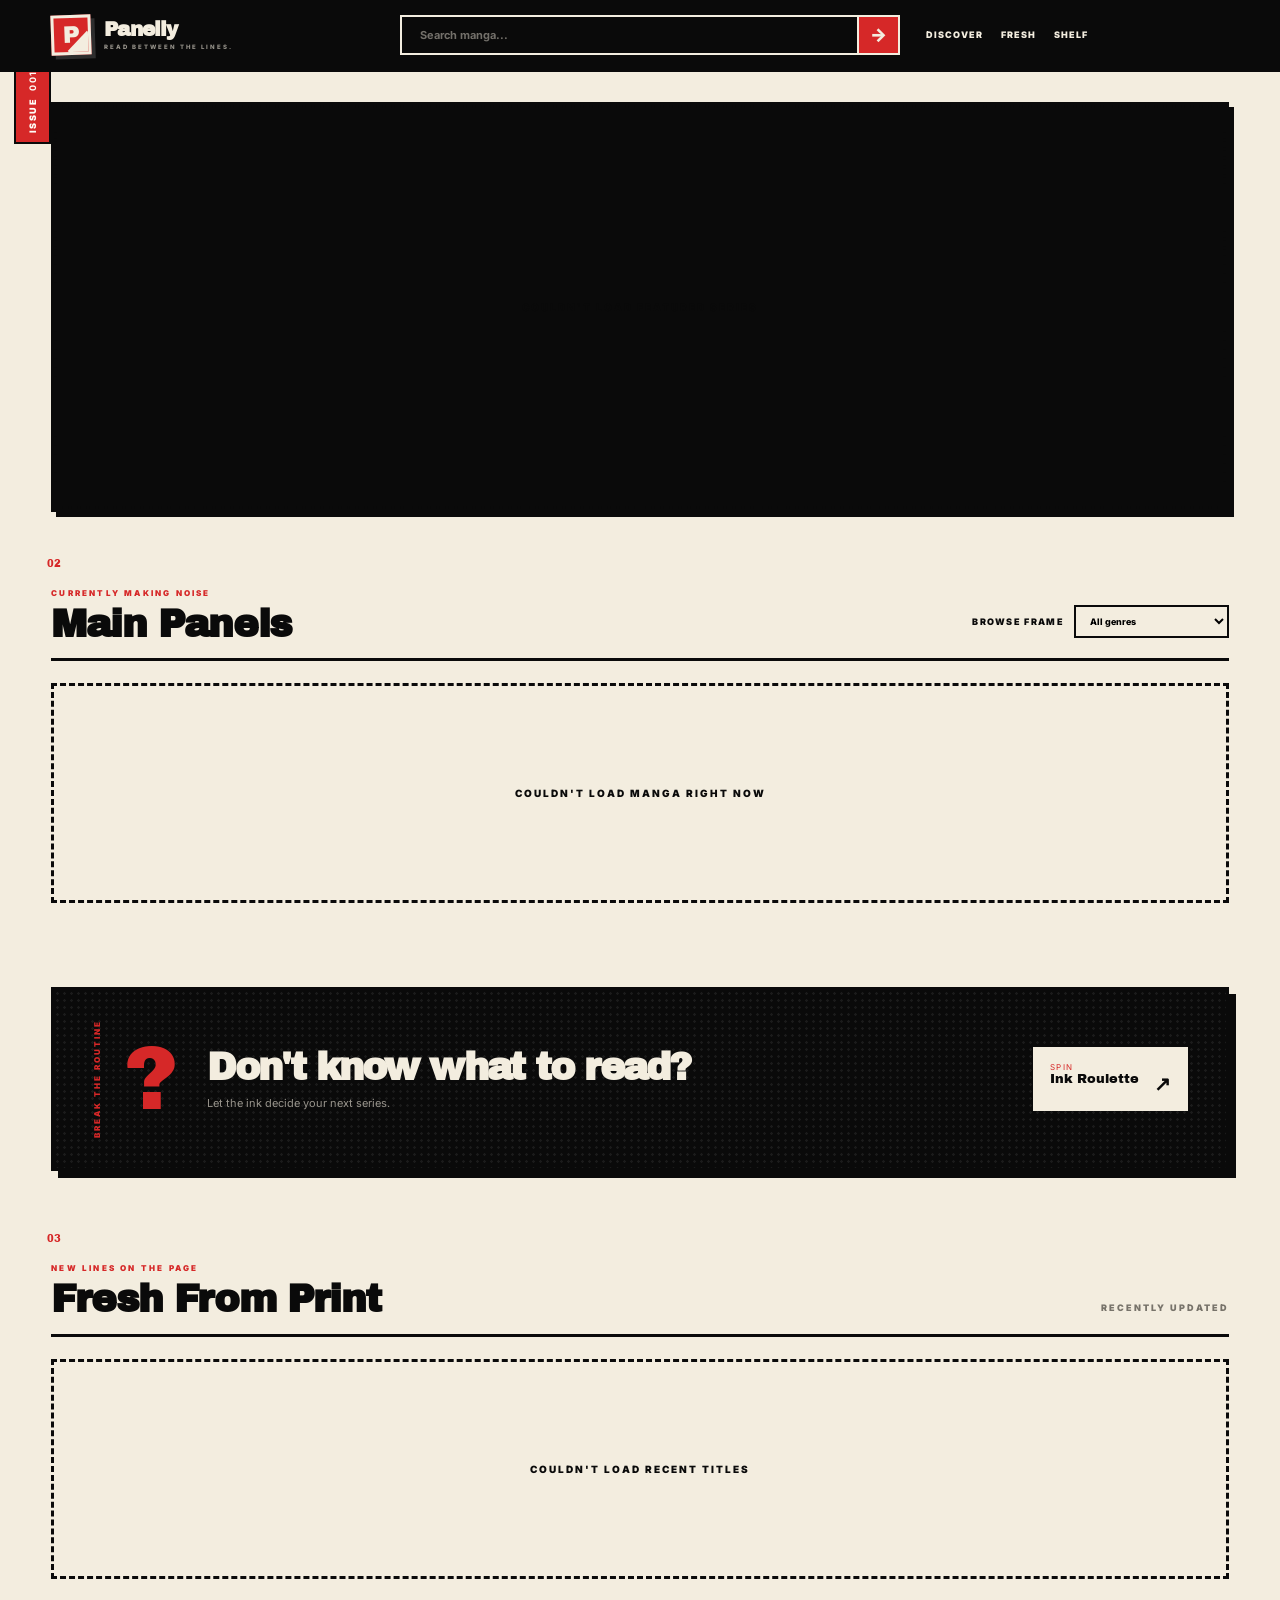
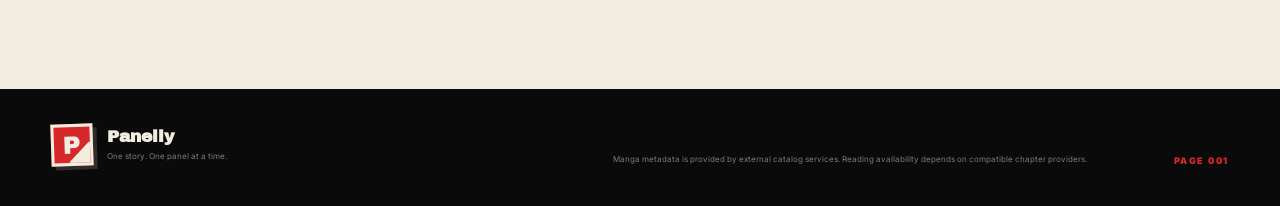
==== commit dab90952: "Update index.html" ====
--- a/index.html
+++ b/index.html
@@ -91,7 +91,7 @@
         type="submit"
         aria-label="Search"
       >
-        ↗
+        →
       </button>
     </form>
 
--- a/style.css
+++ b/style.css
@@ -1,16 +1,14 @@
 :root {
-  --ink: #111111;
-  --ink-soft: #1c1c1c;
-  --paper: #f0efe9;
-  --paper-dark: #e3e1d9;
-  --panel: #fffefa;
-  --accent: #d62828;
-  --accent-dark: #ab1e1e;
-  --muted: #6c6a64;
-  --line: #111111;
-  --white: #fffefa;
-  --gutter: 4px;
-  --shadow: 7px 7px 0 #111111;
+  --ink: #0a0a0a;
+  --ink-soft: #171717;
+  --paper: #f3eddf;
+  --paper-2: #e5dcc8;
+  --red: #d62828;
+  --red-dark: #9f1d1d;
+  --gray: #77736a;
+  --white: #fffdf7;
+  --line: 3px solid var(--ink);
+  --shadow: 7px 7px 0 var(--ink);
 }
 
 * {
@@ -24,11 +22,39 @@
 body {
   margin: 0;
   background:
-    radial-gradient(circle at 1px 1px, rgba(17,17,17,0.045) 1px, transparent 0) 0 0 / 18px 18px,
+    radial-gradient(
+      circle at 20% 20%,
+      rgba(0, 0, 0, 0.025) 0 1px,
+      transparent 1px 8px
+    ),
     var(--paper);
   color: var(--ink);
-  font-family: "Inter", system-ui, sans-serif;
-  -webkit-font-smoothing: antialiased;
+  font-family: "Inter", sans-serif;
+}
+
+body::before {
+  content: "";
+  position: fixed;
+  inset: 0;
+  pointer-events: none;
+  opacity: 0.15;
+  background-image:
+    repeating-linear-gradient(
+      0deg,
+      transparent,
+      transparent 3px,
+      rgba(0, 0, 0, 0.018) 4px
+    );
+  z-index: 1000;
+}
+
+img {
+  display: block;
+  max-width: 100%;
+}
+
+a {
+  color: inherit;
 }
 
 button,
@@ -41,1218 +67,2204 @@
   cursor: pointer;
 }
 
-a {
-  color: inherit;
-}
-
-img {
-  max-width: 100%;
+.hidden {
+  display: none !important;
 }
 
 .site-header {
-  min-height: 72px;
-  display: flex;
+  min-height: 92px;
+  padding: 18px clamp(18px, 4vw, 64px);
+  border-bottom: var(--line);
+  display: grid;
+  grid-template-columns: auto minmax(240px, 560px) auto;
   align-items: center;
-  gap: 28px;
-  padding: 12px clamp(18px, 4vw, 58px);
+  gap: 36px;
   background: var(--ink);
-  color: var(--white);
-  border-bottom: 4px solid var(--accent);
+  color: var(--paper);
   position: sticky;
   top: 0;
-  z-index: 50;
+  z-index: 100;
 }
 
 .brand {
+  text-decoration: none;
   display: inline-flex;
   align-items: center;
-  text-decoration: none;
-  flex-shrink: 0;
-}
-
-.brand-logo-full {
+  gap: 13px;
+  min-width: max-content;
+}
+
+.brand-mark {
+  width: 50px;
+  height: 50px;
+  background: var(--red);
+  border: 3px solid var(--paper);
+  display: grid;
+  place-items: center;
+  transform: rotate(-2deg);
+  box-shadow: 4px 4px 0 rgba(255, 255, 255, 0.14);
+  position: relative;
+  overflow: hidden;
+}
+
+.brand-mark::before {
+  content: "";
+  position: absolute;
+  right: -13px;
+  bottom: -13px;
+  width: 28px;
+  height: 28px;
+  background: var(--paper);
+  transform: rotate(45deg);
+}
+
+.brand-mark span {
+  font-family: "Archivo Black", sans-serif;
+  font-size: 31px;
+  line-height: 1;
+  position: relative;
+  z-index: 2;
+}
+
+.brand-mark.mini {
+  width: 42px;
+  height: 42px;
+}
+
+.brand-mark.mini span {
+  font-size: 25px;
+}
+
+.brand-copy {
+  display: flex;
+  flex-direction: column;
+}
+
+.brand-copy strong {
+  font-family: "Archivo Black", sans-serif;
+  font-size: 25px;
+  line-height: 1;
+  letter-spacing: -0.8px;
+}
+
+.brand-copy small {
+  margin-top: 5px;
+  font-size: 8px;
+  letter-spacing: 2px;
+  font-weight: 800;
+  opacity: 0.6;
+}
+
+.header-search {
+  display: flex;
+  min-width: 0;
+}
+
+.header-search input {
+  width: 100%;
   height: 48px;
-  width: auto;
-  display: block;
-  object-fit: contain;
-}
+  padding: 0 18px;
+  border: 2px solid var(--paper);
+  border-right: 0;
+  outline: 0;
+  color: var(--paper);
+  background: transparent;
+  font-weight: 700;
+}
+
+.header-search input::placeholder {
+  color: rgba(243, 237, 223, 0.45);
+}
+
+.header-search button {
+  width: 54px;
+  border: 2px solid var(--paper);
+  background: var(--red);
+  color: var(--paper);
+  font-size: 24px;
+  font-weight: 900;
+}
+
 .desktop-nav {
   display: flex;
   align-items: center;
-  gap: 22px;
-  margin-right: auto;
+  gap: 24px;
 }
 
 .desktop-nav a {
-  color: #d9d7d1;
   text-decoration: none;
-  font-size: 13px;
-  font-weight: 700;
-}
-
-.desktop-nav a:hover {
-  color: var(--white);
-}
-
-.search-form {
-  display: flex;
-  width: min(410px, 38vw);
-  border: 2px solid var(--white);
-  background: var(--white);
-}
-
-.search-form input {
-  min-width: 0;
-  flex: 1;
-  border: 0;
-  outline: 0;
-  padding: 11px 14px;
-  background: var(--white);
-  color: var(--ink);
-}
-
-.search-form button {
-  border: 0;
-  background: var(--accent);
-  color: var(--white);
-  font-weight: 800;
-  padding: 0 18px;
-}
-
-.search-form button:hover {
-  background: var(--accent-dark);
-}
-
-.home-shell {
-  width: min(1440px, calc(100% - 40px));
-  margin: 0 auto;
-}
-
-.hero-wrap {
-  padding: 34px 0 18px;
-}
-
-.hero-topline {
-  display: flex;
-  align-items: center;
-  justify-content: space-between;
-  gap: 16px;
-  margin-bottom: 12px;
-}
-
-.hero-topline > div {
-  display: flex;
-  align-items: center;
-  gap: 9px;
-}
-
-.eyebrow,
-.section-kicker {
-  margin: 0;
-  color: var(--accent);
-  font-size: 11px;
-  line-height: 1;
-  letter-spacing: 1.9px;
-  font-weight: 800;
-}
-
-.issue-label {
-  background: var(--ink);
-  color: var(--white);
-  padding: 5px 8px;
-  font-size: 10px;
-  font-weight: 800;
-  transform: rotate(-1deg);
-}
-
-.roulette-btn {
-  display: flex;
-  align-items: center;
-  gap: 8px;
-  border: 3px solid var(--ink);
-  background: var(--accent);
-  color: var(--white);
-  padding: 10px 14px;
-  font-weight: 800;
-  box-shadow: 4px 4px 0 var(--ink);
-}
-
-.roulette-btn:hover {
-  transform: translate(2px, 2px);
-  box-shadow: 2px 2px 0 var(--ink);
-}
-
-.roulette-icon {
-  font-size: 18px;
-}
-
-.hero {
+  font-size: 12px;
+  font-weight: 900;
+  text-transform: uppercase;
+  letter-spacing: 1px;
   position: relative;
-  min-height: 520px;
-  display: grid;
-  grid-template-columns: minmax(0, 1.1fr) minmax(320px, 0.9fr);
-  border: 5px solid var(--ink);
-  background: var(--ink);
-  overflow: hidden;
-  box-shadow: 10px 10px 0 rgba(214,40,40,0.88);
-}
-
-.hero::before {
+}
+
+.desktop-nav a::after {
   content: "";
   position: absolute;
-  width: 260px;
-  height: 260px;
-  left: -80px;
-  top: -90px;
-  background:
-    radial-gradient(circle, rgba(255,255,255,0.13) 1.4px, transparent 1.5px) 0 0 / 9px 9px;
-  transform: rotate(15deg);
-  pointer-events: none;
-}
-
-.hero-copy {
-  min-width: 0;
+  height: 3px;
+  left: 0;
+  right: 100%;
+  bottom: -6px;
+  background: var(--red);
+  transition: right 0.2s ease;
+}
+
+.desktop-nav a:hover::after {
+  right: 0;
+}
+
+main {
+  width: min(1500px, 100%);
+  margin: 0 auto;
+}
+
+.hero-shell {
   position: relative;
-  z-index: 2;
-  padding: clamp(34px, 6vw, 78px);
+  padding: 44px clamp(18px, 4vw, 64px) 24px;
+}
+
+.issue-stamp {
+  position: absolute;
+  left: 14px;
+  top: 72px;
+  z-index: 3;
+  background: var(--red);
+  color: var(--white);
+  padding: 11px 9px;
+  border: 2px solid var(--ink);
+  transform: rotate(-90deg);
+  transform-origin: left top;
   display: flex;
-  flex-direction: column;
-  justify-content: center;
-  color: var(--white);
-}
-
-.hero-series-label {
-  width: fit-content;
-  border: 2px solid var(--white);
-  padding: 6px 10px;
-  margin-bottom: 18px;
-  font-size: 10px;
-  font-weight: 800;
+  gap: 7px;
+  font-size: 9px;
+  font-weight: 900;
   letter-spacing: 1.5px;
 }
 
-.hero-title {
-  font-family: "Archivo Black", sans-serif;
-  font-size: clamp(38px, 6vw, 82px);
-  line-height: 0.96;
-  letter-spacing: -2.5px;
-  margin: 0;
-  max-width: 860px;
-}
-
-.hero-meta {
-  display: flex;
-  flex-wrap: wrap;
-  gap: 8px;
-  margin: 19px 0 0;
-}
-
-.hero-tag {
-  border: 1px solid #656565;
-  padding: 5px 9px;
-  color: #e8e6df;
-  font-size: 11px;
-  font-weight: 700;
-}
-
-.hero-description {
-  max-width: 650px;
-  margin: 20px 0 0;
-  color: #d1d0cb;
-  font-size: 14px;
-  line-height: 1.7;
-  display: -webkit-box;
-  -webkit-line-clamp: 4;
-  -webkit-box-orient: vertical;
+.main-feature {
+  min-height: 570px;
+  border: var(--line);
+  background: var(--ink);
+  display: grid;
+  grid-template-columns: minmax(300px, 0.85fr) minmax(420px, 1.15fr);
+  box-shadow: var(--shadow);
   overflow: hidden;
 }
 
-.hero-actions {
-  display: flex;
-  flex-wrap: wrap;
-  gap: 10px;
-  margin-top: 27px;
-}
-
-.hero-primary,
-.hero-secondary,
-.hero-cta {
-  display: inline-flex;
-  align-items: center;
-  justify-content: center;
-  min-height: 45px;
-  padding: 0 18px;
-  text-decoration: none;
-  font-size: 12px;
-  font-weight: 800;
-}
-
-.hero-primary,
-.hero-cta {
-  background: var(--accent);
-  color: var(--white);
-  border: 2px solid var(--accent);
-}
-
-.hero-primary:hover,
-.hero-cta:hover {
-  background: var(--accent-dark);
-  border-color: var(--accent-dark);
-}
-
-.hero-secondary {
-  color: var(--white);
-  border: 2px solid var(--white);
-}
-
-.hero-secondary:hover {
-  background: var(--white);
-  color: var(--ink);
-}
-
-.hero-art {
+.feature-art {
+  min-height: 570px;
   position: relative;
+  background: var(--ink-soft);
   overflow: hidden;
-  background: #2a2a2a;
-}
-
-.hero-art::after {
+  border-right: var(--line);
+}
+
+.feature-art img {
+  width: 100%;
+  height: 100%;
+  object-fit: cover;
+  position: absolute;
+  inset: 0;
+}
+
+.feature-art::after {
   content: "";
   position: absolute;
   inset: 0;
   background:
-    linear-gradient(90deg, var(--ink) 0%, transparent 22%),
-    linear-gradient(0deg, rgba(17,17,17,0.2), transparent 42%);
-  pointer-events: none;
-}
-
-.hero-art img {
+    linear-gradient(
+      90deg,
+      transparent 55%,
+      rgba(10, 10, 10, 0.55)
+    );
+}
+
+.feature-halftone {
+  position: absolute;
+  inset: 0;
+  opacity: 0.18;
+  background-image:
+    radial-gradient(
+      circle,
+      #fff 1px,
+      transparent 1.5px
+    );
+  background-size: 7px 7px;
+  z-index: 2;
+}
+
+.feature-label {
+  position: absolute;
+  left: 22px;
+  bottom: 22px;
+  z-index: 3;
+  padding: 9px 13px;
+  background: var(--paper);
+  border: 2px solid var(--ink);
+  font-size: 10px;
+  font-weight: 900;
+  letter-spacing: 1.4px;
+  transform: rotate(-1deg);
+}
+
+.feature-copy {
+  padding: clamp(34px, 5vw, 80px);
+  color: var(--paper);
+  position: relative;
+  overflow: hidden;
+}
+
+.feature-copy::before {
+  content: "PANELLY";
+  position: absolute;
+  right: -35px;
+  top: -20px;
+  font-family: "Archivo Black", sans-serif;
+  font-size: clamp(90px, 12vw, 190px);
+  color: rgba(255, 255, 255, 0.025);
+  transform: rotate(90deg);
+  transform-origin: top right;
+}
+
+.feature-kicker,
+.section-kicker {
+  color: var(--red);
+  font-size: 10px;
+  font-weight: 900;
+  letter-spacing: 2.2px;
+}
+
+.feature-copy h1 {
+  margin: 16px 0 18px;
+  font-family: "Archivo Black", sans-serif;
+  font-size: clamp(42px, 6vw, 88px);
+  line-height: 0.95;
+  letter-spacing: -3px;
+  max-width: 800px;
+}
+
+.feature-tags {
+  display: flex;
+  flex-wrap: wrap;
+  gap: 7px;
+  margin: 0 0 28px;
+}
+
+.feature-tags span {
+  border: 1px solid rgba(243, 237, 223, 0.35);
+  padding: 7px 10px;
+  font-size: 9px;
+  font-weight: 900;
+  letter-spacing: 1px;
+  text-transform: uppercase;
+}
+
+.feature-copy p {
+  max-width: 700px;
+  color: rgba(243, 237, 223, 0.72);
+  font-size: 14px;
+  line-height: 1.9;
+}
+
+.feature-bottom {
+  margin-top: 38px;
+  display: flex;
+  align-items: stretch;
+  gap: 16px;
+}
+
+.primary-cta {
+  min-height: 58px;
+  padding: 0 22px;
+  background: var(--red);
+  color: var(--white);
+  border: 2px solid var(--paper);
+  text-decoration: none;
+  display: inline-flex;
+  align-items: center;
+  gap: 22px;
+  font-size: 11px;
+  font-weight: 900;
+  letter-spacing: 1px;
+}
+
+.primary-cta b {
+  font-size: 19px;
+}
+
+.feature-stat {
+  border-left: 2px solid var(--paper);
+  padding-left: 16px;
+  display: flex;
+  flex-direction: column;
+  justify-content: center;
+}
+
+.feature-stat span {
+  font-size: 8px;
+  letter-spacing: 1.5px;
+  opacity: 0.55;
+  font-weight: 900;
+}
+
+.feature-stat strong {
+  font-family: "Archivo Black", sans-serif;
+  font-size: 24px;
+}
+
+.continue-section,
+.manga-section {
+  padding: 70px clamp(18px, 4vw, 64px);
+}
+
+.continue-section {
+  padding-top: 54px;
+  padding-bottom: 34px;
+}
+
+.section-heading {
+  margin-bottom: 28px;
+  padding-bottom: 15px;
+  border-bottom: var(--line);
+  display: flex;
+  align-items: end;
+  justify-content: space-between;
+  gap: 24px;
+}
+
+.section-heading > div:first-child {
+  position: relative;
+}
+
+.section-number {
+  font-family: "Archivo Black", sans-serif;
+  position: absolute;
+  left: -4px;
+  top: -27px;
+  font-size: 13px;
+  color: var(--red);
+}
+
+.section-heading h2 {
+  margin: 5px 0 0;
+  font-family: "Archivo Black", sans-serif;
+  font-size: clamp(30px, 4vw, 54px);
+  letter-spacing: -2px;
+  line-height: 1;
+}
+
+.side-note {
+  padding-bottom: 6px;
+  color: var(--gray);
+  font-size: 9px;
+  letter-spacing: 2px;
+  font-weight: 900;
+}
+
+.genre-box {
+  display: flex;
+  align-items: center;
+  gap: 10px;
+  padding-bottom: 5px;
+}
+
+.genre-box label {
+  font-size: 9px;
+  font-weight: 900;
+  letter-spacing: 1.3px;
+}
+
+.genre-box select {
+  min-width: 165px;
+  padding: 11px 34px 11px 12px;
+  border: 2px solid var(--ink);
+  background: var(--paper);
+  font-weight: 800;
+  outline: none;
+}
+
+.panel-grid {
+  display: grid;
+  grid-template-columns: repeat(4, 1fr);
+  gap: 28px 18px;
+}
+
+.panel-card {
+  text-decoration: none;
+  min-width: 0;
+  position: relative;
+}
+
+.panel-card:nth-child(4n + 2) {
+  transform: translateY(28px);
+}
+
+.panel-card:nth-child(4n + 4) {
+  transform: translateY(-12px);
+}
+
+.panel-card-image {
+  position: relative;
+  aspect-ratio: 0.7;
+  overflow: hidden;
+  border: var(--line);
+  background: var(--ink);
+  box-shadow: 5px 5px 0 var(--ink);
+}
+
+.panel-card-image img {
   width: 100%;
   height: 100%;
-  min-height: 520px;
   object-fit: cover;
+  transition:
+    transform 0.3s ease,
+    filter 0.3s ease;
+}
+
+.panel-card:hover .panel-card-image img {
+  transform: scale(1.035);
+  filter: contrast(1.05);
+}
+
+.panel-card-image::after {
+  content: "";
+  position: absolute;
+  inset: 0;
+  border: 6px solid transparent;
+  transition: border-color 0.2s ease;
+}
+
+.panel-card:hover .panel-card-image::after {
+  border-color: var(--red);
+}
+
+.panel-index {
+  position: absolute;
+  left: -2px;
+  top: 16px;
+  background: var(--paper);
+  border: 2px solid var(--ink);
+  padding: 7px 10px;
+  font-size: 8px;
+  font-weight: 900;
+  letter-spacing: 1px;
+}
+
+.score-badge {
+  position: absolute;
+  right: 8px;
+  bottom: 8px;
+  background: var(--red);
+  color: var(--white);
+  border: 2px solid var(--ink);
+  padding: 7px 9px;
+  font-size: 9px;
+  font-weight: 900;
+}
+
+.panel-card-copy {
+  padding: 14px 5px 0;
+}
+
+.panel-card-meta {
   display: block;
-  filter: contrast(1.04) saturate(0.88);
-}
-
-.hero-number {
+  margin-bottom: 6px;
+  color: var(--gray);
+  font-size: 9px;
+  font-weight: 800;
+  text-transform: uppercase;
+  letter-spacing: 0.8px;
+}
+
+.panel-card-meta b {
+  color: var(--red);
+  margin: 0 4px;
+}
+
+.panel-card h3 {
+  margin: 0;
+  font-family: "Archivo Black", sans-serif;
+  font-size: clamp(17px, 1.6vw, 24px);
+  line-height: 1.05;
+  letter-spacing: -0.6px;
+}
+
+.open-file {
+  margin-top: 11px;
+  padding-top: 9px;
+  border-top: 1px solid rgba(10, 10, 10, 0.28);
+  display: flex;
+  justify-content: space-between;
+  font-size: 9px;
+  font-weight: 900;
+  letter-spacing: 1px;
+}
+
+.panel-card:hover .open-file {
+  color: var(--red);
+}
+
+.intermission-panel {
+  margin: 50px clamp(18px, 4vw, 64px);
+  padding: clamp(28px, 5vw, 58px);
+  border: var(--line);
+  background:
+    radial-gradient(
+      circle,
+      rgba(255,255,255,.07) 1px,
+      transparent 1.5px
+    ),
+    var(--ink);
+  background-size: 7px 7px;
+  color: var(--paper);
+  box-shadow: var(--shadow);
+  display: grid;
+  grid-template-columns: auto 1fr auto;
+  align-items: center;
+  gap: 30px;
+}
+
+.intermission-label {
+  writing-mode: vertical-rl;
+  transform: rotate(180deg);
+  color: var(--red);
+  font-size: 8px;
+  font-weight: 900;
+  letter-spacing: 2px;
+}
+
+.intermission-panel > div {
+  display: flex;
+  align-items: center;
+  gap: 28px;
+}
+
+.giant-question {
+  font-family: "Archivo Black", sans-serif;
+  font-size: clamp(76px, 10vw, 150px);
+  line-height: 0.8;
+  color: var(--red);
+}
+
+.intermission-panel h2 {
+  margin: 0 0 9px;
+  font-family: "Archivo Black", sans-serif;
+  font-size: clamp(28px, 4vw, 57px);
+  line-height: 1;
+  letter-spacing: -2px;
+}
+
+.intermission-panel p {
+  margin: 0;
+  color: rgba(243, 237, 223, 0.6);
+}
+
+.roulette-btn {
+  min-width: 190px;
+  padding: 16px 18px;
+  background: var(--paper);
+  border: 3px solid var(--paper);
+  color: var(--ink);
+  display: grid;
+  grid-template-columns: 1fr auto;
+  text-align: left;
+  font-family: "Archivo Black", sans-serif;
+  font-size: 17px;
+}
+
+.roulette-btn span {
+  grid-column: 1 / -1;
+  font-family: "Inter", sans-serif;
+  font-size: 8px;
+  letter-spacing: 1.5px;
+  color: var(--red);
+}
+
+.roulette-btn b {
+  font-size: 20px;
+}
+
+.roulette-btn:hover {
+  background: var(--red);
+  color: var(--paper);
+}
+
+.roulette-btn:hover span {
+  color: var(--paper);
+}
+
+.continue-strip {
+  display: grid;
+  gap: 10px;
+}
+
+.continue-card {
+  min-height: 90px;
+  text-decoration: none;
+  border-bottom: 2px solid var(--ink);
+  display: grid;
+  grid-template-columns: 54px 58px 1fr auto;
+  align-items: center;
+  gap: 16px;
+  padding: 10px 8px;
+  transition:
+    padding 0.2s ease,
+    background 0.2s ease;
+}
+
+.continue-card:hover {
+  background: var(--paper-2);
+  padding-left: 17px;
+}
+
+.continue-number {
+  font-family: "Archivo Black", sans-serif;
+  font-size: 25px;
+  color: var(--red);
+}
+
+.continue-cover {
+  width: 52px;
+  height: 68px;
+  border: 2px solid var(--ink);
+  background: var(--ink);
+  overflow: hidden;
+}
+
+.continue-cover img {
+  width: 100%;
+  height: 100%;
+  object-fit: cover;
+}
+
+.continue-copy {
+  display: flex;
+  flex-direction: column;
+}
+
+.continue-copy span {
+  color: var(--red);
+  font-size: 8px;
+  font-weight: 900;
+  letter-spacing: 1px;
+}
+
+.continue-copy strong {
+  margin-top: 3px;
+  font-size: 15px;
+}
+
+.continue-copy small {
+  margin-top: 3px;
+  color: var(--gray);
+}
+
+.continue-arrow {
+  padding-right: 12px;
+  font-size: 28px;
+}
+
+.shelf-grid {
+  display: grid;
+  grid-template-columns: repeat(8, 1fr);
+  gap: 12px;
+}
+
+.shelf-card {
+  text-decoration: none;
+  position: relative;
+}
+
+.shelf-cover {
+  aspect-ratio: 0.7;
+  overflow: hidden;
+  border: 2px solid var(--ink);
+  background: var(--ink);
+}
+
+.shelf-cover img {
+  width: 100%;
+  height: 100%;
+  object-fit: cover;
+}
+
+.shelf-number {
   position: absolute;
-  right: 18px;
-  bottom: -20px;
+  left: -5px;
+  top: -5px;
   z-index: 2;
-  color: rgba(255,255,255,0.93);
-  font-family: "Archivo Black", sans-serif;
-  font-size: clamp(90px, 12vw, 180px);
-  line-height: 1;
-  text-shadow: 4px 4px 0 var(--ink);
-}
-
-.hero-loading {
-  grid-column: 1 / -1;
-  min-height: 500px;
+  width: 30px;
+  height: 30px;
   display: grid;
   place-items: center;
-  color: #c7c5bf;
-  font-weight: 700;
-}
-
-.home-section {
-  padding: 58px 0 14px;
-}
-
-.hidden-section {
-  display: none;
-}
-
-.section-heading {
-  display: flex;
-  align-items: flex-end;
-  justify-content: space-between;
-  gap: 20px;
-  padding-bottom: 13px;
-  margin-bottom: 22px;
-  border-bottom: 5px solid var(--ink);
-}
-
-.section-heading h2 {
-  margin: 7px 0 0;
-  font-family: "Archivo Black", sans-serif;
-  font-size: clamp(26px, 3.6vw, 46px);
-  letter-spacing: -1.4px;
-  line-height: 1;
-}
-
-.section-number {
-  font-family: "Archivo Black", sans-serif;
-  font-size: 42px;
-  color: var(--paper-dark);
-  -webkit-text-stroke: 2px var(--ink);
-  line-height: 1;
-}
-
-.browse-heading {
-  align-items: center;
-}
-
-.browse-controls {
-  display: flex;
-  gap: 8px;
-}
-
-.genre-filter {
-  min-width: 170px;
-  border: 3px solid var(--ink);
-  outline: 0;
-  background: var(--white);
-  padding: 10px 36px 10px 12px;
-  color: var(--ink);
-  font-size: 12px;
-  font-weight: 800;
-}
-
-.manga-grid {
-  display: grid;
-  grid-template-columns: repeat(6, minmax(0, 1fr));
-  gap: 18px 14px;
-}
-
-.manga-card {
-  position: relative;
-  min-width: 0;
-  background: var(--panel);
-  border: 3px solid var(--ink);
-  cursor: pointer;
-  overflow: visible;
-  transition: transform 140ms ease, box-shadow 140ms ease;
-}
-
-.manga-card:nth-child(3n + 1) {
-  transform: rotate(-0.35deg);
-}
-
-.manga-card:nth-child(3n + 2) {
-  transform: rotate(0.25deg);
-}
-
-.manga-card:hover {
-  transform: translate(-3px, -4px) rotate(0deg);
-  box-shadow: 7px 7px 0 var(--ink);
-  z-index: 3;
-}
-
-.card-cover-wrap {
-  position: relative;
-  overflow: hidden;
-  background: #cfcfc9;
-  border-bottom: 3px solid var(--ink);
-}
-
-.manga-card img {
-  width: 100%;
-  aspect-ratio: 2 / 3;
-  object-fit: cover;
-  display: block;
-  transition: transform 220ms ease;
-}
-
-.manga-card:hover img {
-  transform: scale(1.035);
-}
-
-.card-number {
-  position: absolute;
-  top: 8px;
-  left: -4px;
-  z-index: 2;
-  background: var(--accent);
+  background: var(--red);
   color: var(--white);
   border: 2px solid var(--ink);
-  padding: 4px 7px;
-  font-family: "Archivo Black", sans-serif;
-  font-size: 9px;
-  letter-spacing: 0.8px;
-}
-
-.card-info {
-  min-height: 93px;
-  padding: 10px;
-  display: flex;
-  flex-direction: column;
-}
-
-.card-title {
-  margin: 0;
-  font-family: "Archivo Black", sans-serif;
-  font-size: 13px;
-  line-height: 1.22;
-  display: -webkit-box;
-  -webkit-line-clamp: 2;
-  -webkit-box-orient: vertical;
-  overflow: hidden;
-}
-
-.card-meta {
-  margin-top: auto;
-  padding-top: 9px;
-  display: flex;
-  align-items: center;
-  justify-content: space-between;
-  gap: 6px;
-}
-
-.card-genre {
-  min-width: 0;
-  overflow: hidden;
-  white-space: nowrap;
-  text-overflow: ellipsis;
-  color: var(--muted);
+  font-size: 8px;
+  font-weight: 900;
+}
+
+.shelf-card strong {
+  display: block;
+  margin-top: 8px;
+  font-size: 11px;
+  line-height: 1.2;
+}
+
+.loading-block,
+.empty-panel {
+  min-height: 220px;
+  width: 100%;
+  grid-column: 1 / -1;
+  border: 3px dashed var(--ink);
+  display: grid;
+  place-items: center;
   font-size: 10px;
-  font-weight: 700;
-}
-
-.card-arrow {
-  color: var(--accent);
-  font-size: 18px;
-  font-weight: 800;
-}
-
-.fresh-grid {
+  font-weight: 900;
+  letter-spacing: 2px;
+}
+
+.loading-block.large {
+  min-height: 560px;
+  border: 0;
+  color: var(--paper);
+}
+
+.site-footer {
+  margin-top: 90px;
+  padding: 48px clamp(18px, 4vw, 64px) 100px;
+  border-top: var(--line);
+  background: var(--ink);
+  color: var(--paper);
   display: grid;
-  grid-template-columns: repeat(4, minmax(0, 1fr));
-  gap: 12px;
-}
-
-.fresh-card {
-  display: grid;
-  grid-template-columns: 82px 1fr;
-  min-width: 0;
-  min-height: 126px;
-  text-decoration: none;
-  background: var(--white);
-  border: 3px solid var(--ink);
-  overflow: hidden;
-  transition: transform 130ms ease, box-shadow 130ms ease;
-}
-
-.fresh-card:hover {
-  transform: translate(-2px, -2px);
-  box-shadow: 5px 5px 0 var(--ink);
-}
-
-.fresh-card img {
-  width: 82px;
-  height: 100%;
-  min-height: 126px;
-  object-fit: cover;
-  border-right: 3px solid var(--ink);
-}
-
-.fresh-info {
-  min-width: 0;
-  padding: 11px;
-  display: flex;
-  flex-direction: column;
-}
-
-.fresh-label {
-  color: var(--accent);
-  font-size: 9px;
-  letter-spacing: 1px;
-  font-weight: 800;
-}
-
-.fresh-title {
-  margin: 5px 0;
-  font-family: "Archivo Black", sans-serif;
-  font-size: 13px;
-  line-height: 1.25;
-  display: -webkit-box;
-  -webkit-line-clamp: 2;
-  -webkit-box-orient: vertical;
-  overflow: hidden;
-}
-
-.fresh-action {
-  margin-top: auto;
-  font-size: 10px;
-  font-weight: 800;
-}
-
-.continue-grid {
-  display: grid;
-  grid-template-columns: repeat(3, minmax(0, 1fr));
-  gap: 16px;
-}
-
-.continue-card {
-  display: grid;
-  grid-template-columns: 100px 1fr;
-  min-width: 0;
-  text-decoration: none;
-  border: 4px solid var(--ink);
-  background: var(--ink);
-  color: var(--white);
-  min-height: 150px;
-}
-
-.continue-card img {
-  width: 100px;
-  height: 100%;
-  min-height: 142px;
-  object-fit: cover;
-}
-
-.continue-info {
-  min-width: 0;
-  padding: 15px;
-  display: flex;
-  flex-direction: column;
-}
-
-.continue-label {
-  color: #aaa8a1;
-  font-size: 9px;
-  letter-spacing: 1.3px;
-  font-weight: 800;
-}
-
-.continue-title {
-  margin: 7px 0;
-  font-family: "Archivo Black", sans-serif;
-  font-size: 16px;
-  line-height: 1.25;
-}
-
-.continue-chapter {
-  margin-top: auto;
-  color: var(--white);
-  font-size: 12px;
-  font-weight: 700;
-}
-
-.reading-line {
-  margin-top: 9px;
-  height: 5px;
-  background: #3f3f3f;
-}
-
-.reading-line span {
-  display: block;
-  width: 68%;
-  height: 100%;
-  background: var(--accent);
-}
-
-.shelf-grid {
-  display: grid;
-  grid-template-columns: repeat(5, minmax(0, 1fr));
-  gap: 13px;
-}
-
-.shelf-card {
-  display: flex;
-  align-items: center;
-  min-width: 0;
-  border: 3px solid var(--ink);
-  background: var(--white);
-  text-decoration: none;
-}
-
-.shelf-card img {
-  width: 68px;
-  height: 94px;
-  object-fit: cover;
-  border-right: 3px solid var(--ink);
-}
-
-.shelf-info {
-  min-width: 0;
-  padding: 9px;
-}
-
-.shelf-title {
-  font-weight: 800;
-  font-size: 11px;
-  line-height: 1.3;
-  display: -webkit-box;
-  -webkit-line-clamp: 3;
-  -webkit-box-orient: vertical;
-  overflow: hidden;
-}
-
-.shelf-label {
-  margin-top: 6px;
-  color: var(--accent);
-  font-size: 9px;
-  font-weight: 800;
-}
-
-.loading-panel,
-.status-msg {
-  grid-column: 1 / -1;
-  color: var(--muted);
-  font-size: 13px;
-  font-weight: 600;
-  padding: 28px 4px;
-}
-
-.site-footer {
-  width: min(1440px, calc(100% - 40px));
-  margin: 75px auto 0;
-  padding: 26px 0 94px;
-  border-top: 5px solid var(--ink);
-  display: flex;
-  justify-content: space-between;
-  align-items: center;
-  gap: 25px;
-  color: var(--muted);
-  font-size: 11px;
-}
-
-.site-footer p {
-  margin: 0;
-}
-
-.site-footer a {
-  color: var(--accent);
-  font-weight: 700;
-  text-decoration: none;
+  grid-template-columns: 1fr 1fr auto;
+  align-items: end;
+  gap: 40px;
 }
 
 .footer-brand {
   display: flex;
   align-items: center;
-  gap: 12px;
-}
-
-.footer-logo {
-  color: var(--ink);
+  gap: 14px;
+}
+
+.footer-brand strong {
   font-family: "Archivo Black", sans-serif;
-  font-size: 17px;
+  font-size: 22px;
+}
+
+.footer-brand p,
+.footer-note {
+  margin: 4px 0 0;
+  color: rgba(243, 237, 223, 0.5);
+  font-size: 11px;
+  line-height: 1.6;
+}
+
+.footer-page {
+  color: var(--red);
+  font-size: 9px;
+  font-weight: 900;
+  letter-spacing: 1.5px;
 }
 
 .mobile-nav {
   display: none;
 }
 
-.back-link {
-  display: inline-block;
-  margin: 22px clamp(18px, 4vw, 58px) 0;
-  color: var(--muted);
-  text-decoration: none;
-  font-size: 13px;
-  font-weight: 700;
-}
-
-.back-link:hover {
-  color: var(--accent);
-}
-
-.detail {
-  width: min(1260px, calc(100% - 40px));
-  margin: 0 auto;
-  display: flex;
-  gap: 36px;
-  padding: 30px 0 20px;
-  flex-wrap: wrap;
-}
-
-.detail-cover {
-  width: 240px;
-  aspect-ratio: 2 / 3;
+.detail-main {
+  width: min(1400px, calc(100% - 36px));
+  margin: 45px auto 100px;
+}
+
+.series-dossier {
+  border: var(--line);
+  box-shadow: var(--shadow);
+  background: var(--paper);
+  position: relative;
+}
+
+.dossier-tab {
+  position: absolute;
+  right: -3px;
+  top: -34px;
+  background: var(--red);
+  color: var(--white);
+  border: var(--line);
+  padding: 9px 14px;
+  font-size: 9px;
+  font-weight: 900;
+  letter-spacing: 1.5px;
+}
+
+#detail {
+  width: 100%;
+}
+
+.series-cover-panel {
+  min-height: 570px;
+  background: var(--ink);
+  position: relative;
+  overflow: hidden;
+}
+
+.series-cover {
+  width: 100%;
+  height: 100%;
   object-fit: cover;
-  border: 4px solid var(--ink);
-  flex-shrink: 0;
-  background: #ccc;
-  box-shadow: 8px 8px 0 var(--ink);
-}
-
-.detail-info {
-  flex: 1;
-  min-width: 260px;
-}
-
-.detail-title {
-  font-family: "Archivo Black", sans-serif;
-  font-size: clamp(30px, 5vw, 52px);
-  margin: 0 0 10px;
-  line-height: 1.02;
-}
-
-.detail-meta {
-  font-size: 13px;
-  color: var(--muted);
-  margin: 0 0 14px;
+}
+
+.series-cover-panel::after {
+  content: "";
+  position: absolute;
+  inset: 0;
+  background:
+    linear-gradient(
+      transparent 70%,
+      rgba(0,0,0,.65)
+    );
+  pointer-events: none;
+}
+
+.series-file-label {
+  position: absolute;
+  left: 18px;
+  bottom: 18px;
+  z-index: 2;
+  padding: 8px 11px;
+  background: var(--paper);
+  color: var(--ink);
+  border: 2px solid var(--ink);
+  font-size: 9px;
+  font-weight: 900;
+  letter-spacing: 1.4px;
+}
+
+.series-cover-placeholder {
+  height: 100%;
+  display: grid;
+  place-items: center;
+  color: var(--paper);
+  font-weight: 900;
+  letter-spacing: 2px;
+}
+
+.series-info {
+  padding: clamp(32px, 6vw, 80px);
+}
+
+.series-topline {
   display: flex;
   align-items: center;
-  gap: 8px;
-  flex-wrap: wrap;
+  gap: 12px;
 }
 
 .status-pill {
-  display: inline-block;
-  padding: 4px 9px;
-  background: var(--ink);
+  background: var(--red);
   color: var(--white);
+  padding: 7px 11px;
   font-size: 9px;
-  font-weight: 800;
+  font-weight: 900;
+  letter-spacing: 1px;
   text-transform: uppercase;
 }
 
-.tag-list {
+.series-year {
+  font-size: 11px;
+  font-weight: 900;
+}
+
+.series-title {
+  margin: 18px 0 12px;
+  font-family: "Archivo Black", sans-serif;
+  font-size: clamp(40px, 6vw, 82px);
+  line-height: 0.96;
+  letter-spacing: -3px;
+}
+
+.series-creator {
+  color: var(--gray);
+  font-size: 12px;
+  font-weight: 700;
+}
+
+.series-tags {
   display: flex;
   flex-wrap: wrap;
-  gap: 6px;
-  margin-bottom: 17px;
+  gap: 7px;
+  margin: 25px 0;
 }
 
 .tag {
+  border: 2px solid var(--ink);
+  padding: 6px 9px;
+  font-size: 8px;
+  font-weight: 900;
+  letter-spacing: 0.7px;
+  text-transform: uppercase;
+}
+
+.series-description {
+  max-width: 780px;
+  font-size: 14px;
+  line-height: 1.9;
+  color: #3e3b35;
+}
+
+.series-actions {
+  display: flex;
+  flex-wrap: wrap;
+  gap: 11px;
+  margin-top: 32px;
+}
+
+.series-read-btn,
+.series-shelf-btn {
+  min-height: 52px;
+  padding: 0 18px;
+  border: 3px solid var(--ink);
   font-size: 10px;
-  font-weight: 700;
-  padding: 5px 9px;
-  border: 2px solid var(--ink);
-  background: var(--white);
-}
-
-.detail-desc {
-  font-size: 14px;
-  line-height: 1.75;
-  color: #34332f;
-  max-width: 75ch;
-}
-
-.detail-desc a {
-  color: var(--accent);
-  font-weight: 700;
-}
-
-.chapters {
-  width: min(1260px, calc(100% - 40px));
-  margin: 0 auto;
-  padding: 18px 0 65px;
-}
-
-.rail-header {
-  margin-bottom: 14px;
-}
-
-.rail-header h2 {
-  margin: 0;
-  padding-bottom: 10px;
-  border-bottom: 4px solid var(--ink);
-  font-family: "Archivo Black", sans-serif;
-  font-size: 25px;
-}
-
-.chapter-list {
-  display: flex;
-  flex-direction: column;
-  border: 4px solid var(--ink);
-}
-
-.chapter-row {
-  display: flex;
-  justify-content: space-between;
-  align-items: center;
-  gap: 15px;
-  min-height: 54px;
-  padding: 11px 15px;
-  background: var(--white);
+  font-weight: 900;
+  letter-spacing: 1px;
   text-decoration: none;
-  border-bottom: 2px solid var(--paper-dark);
-}
-
-.chapter-row:last-child {
-  border-bottom: 0;
-}
-
-.chapter-row:hover {
-  background: #ebe9e2;
-}
-
-.chapter-label {
-  font-size: 13px;
-  font-weight: 700;
-}
-
-.chapter-group {
-  white-space: nowrap;
-  color: var(--muted);
-  font-size: 10px;
-  font-weight: 700;
-}
-
-.reader-bar {
-  position: sticky;
-  top: 0;
-  z-index: 60;
-  display: grid;
-  grid-template-columns: 1fr auto 1fr;
-  align-items: center;
-  min-height: 62px;
-  padding: 10px 18px;
-  background: var(--ink);
-  color: var(--white);
-  border-bottom: 3px solid var(--accent);
-}
-
-.reader-bar .back-link {
-  margin: 0;
-  color: var(--white);
-}
-
-.reader-title {
-  text-align: center;
-  font-size: 13px;
-  font-weight: 800;
-}
-
-.reader-main {
-  max-width: 820px;
-  margin: 0 auto;
-  padding: 16px 0 46px;
-}
-
-.reader-nav {
-  display: flex;
-  justify-content: space-between;
-  gap: 12px;
-  padding: 0 14px;
-  margin: 14px 0;
-}
-
-.nav-btn {
   display: inline-flex;
   align-items: center;
   justify-content: center;
-  min-width: 112px;
-  min-height: 42px;
-  padding: 9px 16px;
+}
+
+.series-read-btn {
+  background: var(--red);
+  color: var(--white);
+}
+
+.series-shelf-btn {
+  background: transparent;
+  color: var(--ink);
+}
+
+.series-shelf-btn.saved {
   background: var(--ink);
+  color: var(--paper);
+}
+
+.series-read-btn.disabled {
+  opacity: 0.45;
+  pointer-events: none;
+}
+
+.chapter-section {
+  margin-top: 76px;
+}
+
+.chapter-head {
+  border-bottom: var(--line);
+  padding-bottom: 14px;
+  display: flex;
+  justify-content: space-between;
+  align-items: end;
+  gap: 20px;
+}
+
+.chapter-head span:first-child {
+  color: var(--red);
+  font-size: 9px;
+  font-weight: 900;
+  letter-spacing: 1.6px;
+}
+
+.chapter-head h2 {
+  margin: 5px 0 0;
+  font-family: "Archivo Black", sans-serif;
+  font-size: clamp(32px, 4vw, 54px);
+  letter-spacing: -2px;
+}
+
+#chapterCount {
+  font-size: 9px;
+  font-weight: 900;
+  letter-spacing: 1px;
+  text-transform: uppercase;
+}
+
+.chapter-list {
+  border-left: 3px solid var(--ink);
+  border-right: 3px solid var(--ink);
+}
+
+.chapter-card-new {
+  min-height: 82px;
+  border-bottom: 2px solid var(--ink);
+  text-decoration: none;
+  display: grid;
+  grid-template-columns: 78px 1fr auto;
+  align-items: center;
+  gap: 18px;
+  padding: 10px 18px;
+  background: var(--paper);
+  transition:
+    background 0.16s ease,
+    padding 0.16s ease;
+}
+
+.chapter-card-new:hover {
+  background: var(--paper-2);
+  padding-left: 27px;
+}
+
+.chapter-index {
+  font-family: "Archivo Black", sans-serif;
+  font-size: 29px;
+  color: var(--red);
+}
+
+.chapter-main {
+  display: flex;
+  flex-direction: column;
+}
+
+.chapter-label {
+  font-size: 14px;
+}
+
+.chapter-group {
+  margin-top: 4px;
+  color: var(--gray);
+  font-size: 10px;
+}
+
+.chapter-read {
+  padding: 9px 11px;
+  border: 2px solid var(--ink);
+  font-size: 9px;
+  font-weight: 900;
+  letter-spacing: 0.8px;
+}
+
+.chapter-card-new:hover .chapter-read {
+  background: var(--red);
   color: var(--white);
-  border: 2px solid var(--ink);
+}
+
+.status-msg {
+  padding: 28px;
+  border: 2px dashed var(--ink);
+  font-weight: 700;
+  line-height: 1.7;
+}
+
+.reader-body {
+  background: #080808;
+  color: var(--paper);
+}
+
+.reader-body::before {
+  display: none;
+}
+
+.reader-header {
+  height: 72px;
+  background: #080808;
+  border-bottom: 1px solid #343434;
+  display: grid;
+  grid-template-columns: auto 1fr auto;
+  align-items: center;
+  gap: 25px;
+  padding: 0 clamp(14px, 3vw, 36px);
+  position: sticky;
+  top: 0;
+  z-index: 100;
+}
+
+.reader-brand {
   text-decoration: none;
+  display: flex;
+  align-items: center;
+  gap: 9px;
+  font-family: "Archivo Black", sans-serif;
+}
+
+.reader-brand .brand-mark {
+  width: 38px;
+  height: 38px;
+  border-width: 2px;
+}
+
+.reader-brand .brand-mark span {
+  font-size: 22px;
+}
+
+.reader-info {
+  min-width: 0;
+}
+
+.reader-info strong {
+  display: block;
+  white-space: nowrap;
+  overflow: hidden;
+  text-overflow: ellipsis;
+}
+
+.reader-info small {
+  color: #818181;
+}
+
+.reader-exit {
+  text-decoration: none;
+  border: 1px solid #555;
+  padding: 9px 12px;
+  font-size: 9px;
+  font-weight: 900;
+  letter-spacing: 1px;
+}
+
+.reader-progress {
+  height: 3px;
+  position: fixed;
+  left: 0;
+  top: 72px;
+  right: 0;
+  z-index: 101;
+  background: #222;
+}
+
+.reader-progress > span {
+  display: block;
+  width: 0;
+  height: 100%;
+  background: var(--red);
+}
+
+.reader-main {
+  min-height: 100vh;
+  padding: 28px 0 90px;
+}
+
+.reader-status {
+  width: min(900px, calc(100% - 30px));
+  margin: 50px auto;
+  padding: 30px;
+  border: 1px dashed #555;
+  text-align: center;
+  color: #aaa;
   font-size: 11px;
-  font-weight: 800;
-}
-
-.nav-btn:hover {
-  background: var(--accent);
-  border-color: var(--accent);
-}
-
-.nav-btn-disabled {
-  background: #cac8c1;
-  border-color: #cac8c1;
-  color: #85837d;
-  pointer-events: none;
-}
-
-.page-list {
+  letter-spacing: 1px;
+}
+
+.reader-pages {
+  width: min(1080px, 100%);
+  margin: 0 auto;
   display: flex;
   flex-direction: column;
   align-items: center;
 }
 
-.manga-page {
+.reader-page {
+  width: auto;
+  max-width: 100%;
   display: block;
+  margin: 0 auto;
+}
+
+.reader-end {
+  width: min(1080px, calc(100% - 30px));
+  margin: 70px auto 0;
+  border: 1px solid #393939;
+  padding: clamp(28px, 5vw, 60px);
+  text-align: center;
+  background:
+    radial-gradient(
+      circle,
+      rgba(255,255,255,.06) 1px,
+      transparent 1.4px
+    ),
+    #101010;
+  background-size: 7px 7px;
+}
+
+.reader-end-label {
+  color: var(--red);
+  font-size: 9px;
+  font-weight: 900;
+  letter-spacing: 2px;
+}
+
+.reader-end h2 {
+  margin: 12px 0 30px;
+  font-family: "Archivo Black", sans-serif;
+  font-size: clamp(30px, 5vw, 60px);
+}
+
+.reader-controls {
+  display: grid;
+  grid-template-columns: 1fr 1fr 1fr;
+  gap: 10px;
+}
+
+.reader-control {
+  min-height: 54px;
+  border: 1px solid #555;
+  color: var(--paper);
+  text-decoration: none;
+  display: grid;
+  place-items: center;
+  font-size: 10px;
+  font-weight: 900;
+  letter-spacing: 1px;
+}
+
+.reader-control.next {
+  background: var(--red);
+  border-color: var(--red);
+}
+
+.reader-control.disabled {
+  pointer-events: none;
+  opacity: 0.25;
+}
+
+.missing-cover {
   width: 100%;
-  max-width: 820px;
-  height: auto;
-  background: #ccc;
-}
-
-@media (max-width: 680px) {
-  .brand-logo-full {
-    height: 38px;
-  }
-}
-
-  .search-form {
-    margin-left: auto;
-    width: min(440px, 55vw);
-  }
-
-  .manga-grid {
-    grid-template-columns: repeat(5, minmax(0, 1fr));
-  }
-
-  .fresh-grid {
-    grid-template-columns: repeat(3, minmax(0, 1fr));
+  height: 100%;
+  min-height: 220px;
+  display: grid;
+  place-items: center;
+  color: var(--paper);
+  background: var(--ink);
+  font-size: 9px;
+  font-weight: 900;
+  letter-spacing: 2px;
+}
+
+@media (max-width: 1100px) {
+  .site-header {
+    grid-template-columns: auto 1fr;
+  }
+
+  .desktop-nav {
+    display: none;
+  }
+
+  .main-feature {
+    grid-template-columns: 0.9fr 1.1fr;
+  }
+
+  .panel-grid {
+    grid-template-columns: repeat(3, 1fr);
   }
 
   .shelf-grid {
-    grid-template-columns: repeat(4, minmax(0, 1fr));
-  }
-}
-
-@media (max-width: 900px) {
-  .hero {
-    min-height: 460px;
-    grid-template-columns: 1fr 300px;
-  }
-
-  .hero-copy {
-    padding: 36px;
-  }
-
-  .hero-title {
-    font-size: clamp(36px, 7vw, 58px);
-  }
-
-  .hero-art img {
-    min-height: 460px;
-  }
-
-  .manga-grid {
-    grid-template-columns: repeat(4, minmax(0, 1fr));
-  }
-
-  .fresh-grid {
-    grid-template-columns: repeat(2, minmax(0, 1fr));
-  }
-
-  .continue-grid {
-    grid-template-columns: repeat(2, minmax(0, 1fr));
-  }
-
-  .shelf-grid {
-    grid-template-columns: repeat(3, minmax(0, 1fr));
-  }
-}
-
-@media (max-width: 680px) {
+    grid-template-columns: repeat(6, 1fr);
+  }
+
+  .intermission-panel {
+    grid-template-columns: auto 1fr;
+  }
+
+  .roulette-btn {
+    grid-column: 2;
+  }
+}
+
+@media (max-width: 800px) {
   body {
-    padding-bottom: 70px;
+    padding-bottom: 68px;
   }
 
   .site-header {
     position: relative;
-    min-height: auto;
-    padding: 13px 16px;
-    gap: 12px;
-    flex-wrap: wrap;
+    padding: 14px 16px;
+    grid-template-columns: auto 1fr;
+    gap: 15px;
+  }
+
+  .brand-copy small {
+    display: none;
+  }
+
+  .brand-copy strong {
+    font-size: 21px;
   }
 
   .brand-mark {
-    width: 33px;
-    height: 33px;
-    font-size: 17px;
-  }
-
-  .brand-name {
-    font-size: 20px;
-  }
-
-  .search-form {
-    order: 3;
-    width: 100%;
-    max-width: none;
-  }
-
-  .search-form input {
-    padding: 10px 12px;
-    font-size: 13px;
-  }
-
-  .search-form button {
-    padding: 0 14px;
-    font-size: 12px;
-  }
-
-  .home-shell {
-    width: calc(100% - 26px);
-  }
-
-  .hero-wrap {
-    padding-top: 23px;
-  }
-
-  .hero-topline {
-    align-items: flex-end;
-  }
-
-  .roulette-btn {
-    padding: 8px 10px;
-    font-size: 10px;
-    box-shadow: 3px 3px 0 var(--ink);
-  }
-
-  .hero {
-    min-height: 610px;
-    display: flex;
-    flex-direction: column-reverse;
-    box-shadow: 6px 6px 0 var(--accent);
-  }
-
-  .hero-copy {
-    padding: 25px 20px 28px;
-  }
-
-  .hero-title {
-    font-size: clamp(34px, 11vw, 54px);
-    letter-spacing: -1.5px;
-  }
-
-  .hero-description {
-    font-size: 12px;
-    -webkit-line-clamp: 3;
-  }
-
-  .hero-art {
-    height: 330px;
-    flex-shrink: 0;
-  }
-
-  .hero-art img {
+    width: 42px;
+    height: 42px;
+  }
+
+  .brand-mark span {
+    font-size: 25px;
+  }
+
+  .header-search {
+    grid-column: 1 / -1;
+  }
+
+  .header-search input {
+    height: 44px;
+  }
+
+  .main-feature {
     min-height: 0;
-    height: 100%;
-    object-position: center 23%;
-  }
-
-  .hero-art::after {
-    background: linear-gradient(0deg, var(--ink), transparent 30%);
-  }
-
-  .hero-number {
-    font-size: 90px;
-  }
-
-  .home-section {
-    padding-top: 45px;
+    grid-template-columns: 1fr;
+  }
+
+  .feature-art {
+    min-height: 440px;
+    border-right: 0;
+    border-bottom: var(--line);
+  }
+
+  .feature-copy {
+    padding: 32px 24px 38px;
+  }
+
+  .feature-copy h1 {
+    font-size: clamp(38px, 12vw, 62px);
+    letter-spacing: -2px;
+  }
+
+  .panel-grid {
+    grid-template-columns: repeat(2, 1fr);
+    gap: 28px 13px;
+  }
+
+  .panel-card:nth-child(4n + 2),
+  .panel-card:nth-child(4n + 4) {
+    transform: none;
+  }
+
+  .panel-card:nth-child(even) {
+    transform: translateY(22px);
   }
 
   .section-heading {
-    align-items: flex-end;
-  }
-
-  .section-heading h2 {
-    font-size: 29px;
-  }
-
-  .section-number {
-    font-size: 32px;
-  }
-
-  .browse-heading {
-    align-items: stretch;
-    flex-direction: column;
-  }
-
-  .genre-filter {
-    width: 100%;
-  }
-
-  .manga-grid {
-    grid-template-columns: repeat(2, minmax(0, 1fr));
-    gap: 13px 9px;
-  }
-
-  .card-info {
-    min-height: 88px;
-  }
-
-  .card-title {
-    font-size: 12px;
-  }
-
-  .fresh-grid,
-  .continue-grid,
-  .shelf-grid {
-    grid-template-columns: 1fr;
-  }
-
-  .fresh-card {
-    grid-template-columns: 76px 1fr;
-  }
-
-  .fresh-card img {
-    width: 76px;
-  }
-
-  .continue-card {
-    grid-template-columns: 92px 1fr;
-  }
-
-  .continue-card img {
-    width: 92px;
-  }
-
-  .site-footer {
-    width: calc(100% - 26px);
-    margin-top: 50px;
-    padding-bottom: 35px;
     align-items: flex-start;
     flex-direction: column;
   }
 
+  .genre-box {
+    width: 100%;
+    justify-content: space-between;
+  }
+
+  .genre-box select {
+    flex: 1;
+    max-width: 230px;
+  }
+
+  .intermission-panel {
+    grid-template-columns: 1fr;
+    gap: 24px;
+  }
+
+  .intermission-label {
+    writing-mode: initial;
+    transform: none;
+  }
+
+  .intermission-panel > div {
+    gap: 15px;
+  }
+
+  .roulette-btn {
+    grid-column: 1;
+    width: 100%;
+  }
+
+  .continue-card {
+    grid-template-columns: 42px 48px 1fr auto;
+    gap: 10px;
+  }
+
+  .continue-cover {
+    width: 44px;
+    height: 58px;
+  }
+
+  .shelf-grid {
+    grid-template-columns: repeat(4, 1fr);
+  }
+
+  .site-footer {
+    grid-template-columns: 1fr;
+    padding-bottom: 45px;
+  }
+
   .mobile-nav {
+    position: fixed;
     display: grid;
-    position: fixed;
+    grid-template-columns: repeat(3, 1fr);
     left: 0;
     right: 0;
     bottom: 0;
-    z-index: 80;
-    grid-template-columns: repeat(4, 1fr);
-    height: 66px;
+    height: 68px;
+    z-index: 200;
     background: var(--ink);
-    border-top: 3px solid var(--accent);
-  }
-
-  .mobile-nav a,
-  .mobile-nav button {
-    border: 0;
-    background: transparent;
-    color: #c7c5bf;
+    color: var(--paper);
+    border-top: 2px solid var(--paper);
+  }
+
+  .mobile-nav a {
     text-decoration: none;
     display: flex;
     flex-direction: column;
     align-items: center;
     justify-content: center;
-    gap: 2px;
-  }
-
-  .mobile-nav span {
+    gap: 4px;
+    font-size: 8px;
+    font-weight: 900;
+    letter-spacing: 0.8px;
+    text-transform: uppercase;
+  }
+
+  .mobile-nav a span {
+    font-size: 18px;
+  }
+
+  #detail {
+    display: block;
+  }
+
+  .series-cover-panel {
+    min-height: 620px;
+    border-right: 0;
+    border-bottom: var(--line);
+  }
+
+  .series-info {
+    padding: 32px 22px;
+  }
+
+  .chapter-card-new {
+    grid-template-columns: 52px 1fr auto;
+    padding: 10px 12px;
+    gap: 9px;
+  }
+
+  .chapter-index {
+    font-size: 21px;
+  }
+
+  .chapter-label {
+    font-size: 12px;
+  }
+
+  .chapter-read {
+    font-size: 7px;
+    padding: 7px;
+  }
+
+  .reader-header {
+    grid-template-columns: auto 1fr auto;
+    height: 66px;
+    gap: 10px;
+  }
+
+  .reader-progress {
+    top: 66px;
+  }
+
+  .reader-info strong {
+    font-size: 11px;
+  }
+
+  .reader-info small {
+    font-size: 8px;
+  }
+
+  .reader-exit {
+    font-size: 0;
+    width: 37px;
+    height: 37px;
+    padding: 0;
+    display: grid;
+    place-items: center;
+  }
+
+  .reader-exit::after {
+    content: "×";
+    font-size: 22px;
+  }
+
+  .reader-controls {
+    grid-template-columns: 1fr;
+  }
+}
+
+@media (max-width: 500px) {
+  .hero-shell,
+  .continue-section,
+  .manga-section {
+    padding-left: 14px;
+    padding-right: 14px;
+  }
+
+  .hero-shell {
+    padding-top: 25px;
+  }
+
+  .issue-stamp {
+    display: none;
+  }
+
+  .main-feature {
+    box-shadow: 4px 4px 0 var(--ink);
+  }
+
+  .feature-art {
+    min-height: 370px;
+  }
+
+  .feature-copy p {
+    font-size: 12px;
+  }
+
+  .feature-bottom {
+    align-items: stretch;
+    flex-direction: column;
+  }
+
+  .primary-cta {
+    justify-content: space-between;
+  }
+
+  .feature-stat {
+    border-left: 0;
+    border-top: 1px solid rgba(243,237,223,.4);
+    padding: 12px 0 0;
+  }
+
+  .panel-grid {
+    gap: 24px 10px;
+  }
+
+  .panel-card h3 {
+    font-size: 15px;
+  }
+
+  .panel-card-meta {
+    font-size: 7px;
+  }
+
+  .panel-index {
+    font-size: 7px;
+    padding: 5px 7px;
+  }
+
+  .intermission-panel {
+    margin-left: 14px;
+    margin-right: 14px;
+    padding: 26px 20px;
+  }
+
+  .giant-question {
+    font-size: 68px;
+  }
+
+  .intermission-panel h2 {
+    font-size: 28px;
+  }
+
+  .shelf-grid {
+    grid-template-columns: repeat(3, 1fr);
+  }
+
+  .detail-main {
+    width: calc(100% - 24px);
+    margin-top: 26px;
+  }
+
+  .series-cover-panel {
+    min-height: 520px;
+  }
+
+  .series-title {
+    font-size: 38px;
+    letter-spacing: -1.5px;
+  }
+
+  .series-actions {
+    flex-direction: column;
+  }
+
+  .series-read-btn,
+  .series-shelf-btn {
+    width: 100%;
+  }
+
+  .chapter-card-new {
+    grid-template-columns: 40px 1fr;
+  }
+
+  .chapter-read {
+    grid-column: 2;
+    width: max-content;
+  }
+
+  .reader-pages {
+    width: 100%;
+  }
+
+  .reader-page {
+    width: 100%;
+  }
+}
+
+@media (min-width: 801px) {
+  body {
+    overflow-x: hidden;
+  }
+
+  .site-header {
+    position: relative;
+    min-height: 72px;
+    padding: 11px clamp(28px, 4vw, 56px);
+    grid-template-columns: auto minmax(280px, 500px) auto;
+    gap: 26px;
+  }
+
+  .brand-mark {
+    width: 40px;
+    height: 40px;
+  }
+
+  .brand-mark span {
+    font-size: 24px;
+  }
+
+  .brand-copy strong {
     font-size: 20px;
-    line-height: 1;
-  }
-
-  .mobile-nav small {
+  }
+
+  .brand-copy small {
+    font-size: 6px;
+    margin-top: 4px;
+  }
+
+  .header-search input {
+    height: 40px;
+    font-size: 11px;
+  }
+
+  .header-search button {
+    height: 40px;
+    width: 46px;
+    font-size: 18px;
+  }
+
+  .desktop-nav {
+    gap: 18px;
+  }
+
+  .desktop-nav a {
     font-size: 9px;
-    font-weight: 700;
-  }
-
-  .mobile-nav a:hover,
-  .mobile-nav button:hover {
-    color: var(--white);
-  }
-
-  .detail {
-    width: calc(100% - 30px);
-    gap: 24px;
-    padding-top: 22px;
-  }
-
-  .detail-cover {
-    width: 155px;
-  }
-
-  .chapters {
-    width: calc(100% - 30px);
-  }
-
-  .chapter-row {
-    align-items: flex-start;
-  }
-
-  .reader-title {
-    max-width: 180px;
+  }
+
+  main {
+    width: min(1280px, 100%);
+  }
+
+  .hero-shell {
+    padding:
+      30px
+      clamp(28px, 4vw, 54px)
+      18px;
+  }
+
+  .main-feature {
+    min-height: 410px;
+    grid-template-columns:
+      minmax(260px, 0.7fr)
+      minmax(0, 1.3fr);
+    box-shadow: 5px 5px 0 var(--ink);
+  }
+
+  .feature-art {
+    min-height: 410px;
+  }
+
+  .feature-copy {
+    padding: clamp(32px, 4vw, 52px);
+  }
+
+  .feature-copy h1 {
+    max-width: 660px;
+    margin: 12px 0 14px;
+    font-size: clamp(34px, 4.2vw, 58px);
+    line-height: 0.98;
+    letter-spacing: -2px;
+  }
+
+  .feature-copy p {
+    max-width: 660px;
+    font-size: 11px;
+    line-height: 1.7;
+  }
+
+  .feature-tags {
+    margin-bottom: 18px;
+  }
+
+  .feature-tags span {
+    padding: 5px 8px;
+    font-size: 7px;
+  }
+
+  .feature-bottom {
+    margin-top: 22px;
+  }
+
+  .primary-cta {
+    min-height: 46px;
+    padding: 0 16px;
+    font-size: 8px;
+  }
+
+  .feature-stat strong {
+    font-size: 19px;
+  }
+
+  .continue-section,
+  .manga-section {
+    padding:
+      50px
+      clamp(28px, 4vw, 54px);
+  }
+
+  .continue-section {
+    padding-top: 38px;
+    padding-bottom: 20px;
+  }
+
+  .section-heading {
+    margin-bottom: 22px;
+  }
+
+  .section-heading h2 {
+    font-size: clamp(28px, 3vw, 40px);
+    letter-spacing: -1.4px;
+  }
+
+  .section-kicker {
+    font-size: 8px;
+  }
+
+  .section-number {
+    top: -22px;
+    font-size: 10px;
+  }
+
+  .genre-box select {
+    min-width: 155px;
+    padding: 8px 28px 8px 10px;
+    font-size: 9px;
+  }
+
+  .panel-grid {
+    grid-template-columns: repeat(4, minmax(0, 1fr));
+    gap: 32px 17px;
+  }
+
+  .panel-card-image {
+    max-height: 360px;
+  }
+
+  .panel-card:nth-child(4n + 2) {
+    transform: translateY(18px);
+  }
+
+  .panel-card:nth-child(4n + 4) {
+    transform: translateY(-7px);
+  }
+
+  .panel-card-copy {
+    padding-top: 10px;
+  }
+
+  .panel-card h3 {
+    font-size: clamp(15px, 1.45vw, 20px);
+  }
+
+  .panel-card-meta {
+    font-size: 7px;
+  }
+
+  .panel-index {
+    top: 11px;
+    padding: 5px 7px;
+    font-size: 7px;
+  }
+
+  .score-badge {
+    padding: 5px 7px;
+    font-size: 7px;
+  }
+
+  .open-file {
+    margin-top: 8px;
+    padding-top: 7px;
+    font-size: 7px;
+  }
+
+  .intermission-panel {
+    margin:
+      34px
+      clamp(28px, 4vw, 54px);
+    padding:
+      30px
+      38px;
+    gap: 22px;
+  }
+
+  .giant-question {
+    font-size: clamp(64px, 7vw, 94px);
+  }
+
+  .intermission-panel h2 {
+    font-size: clamp(25px, 3vw, 38px);
+  }
+
+  .intermission-panel p {
+    font-size: 11px;
+  }
+
+  .roulette-btn {
+    min-width: 155px;
+    padding: 12px 14px;
+    font-size: 13px;
+  }
+
+  .continue-card {
+    min-height: 70px;
+    grid-template-columns:
+      42px
+      46px
+      1fr
+      auto;
+  }
+
+  .continue-cover {
+    width: 42px;
+    height: 55px;
+  }
+
+  .continue-number {
+    font-size: 19px;
+  }
+
+  .continue-copy strong {
+    font-size: 12px;
+  }
+
+  .continue-copy small {
+    font-size: 8px;
+  }
+
+  .shelf-grid {
+    grid-template-columns: repeat(8, minmax(0, 1fr));
+    gap: 14px;
+  }
+
+  .detail-main {
+    width: min(
+      1120px,
+      calc(100% - 70px)
+    );
+    margin:
+      44px
+      auto
+      76px;
+  }
+
+  .series-dossier {
+    display: block;
+    width: 100%;
+    min-height: 0;
+  }
+
+  #detail {
+    display: grid;
+    grid-template-columns:
+      290px
+      minmax(0, 1fr);
+    width: 100%;
+    align-items: stretch;
+  }
+
+  .series-cover-panel {
+    width: 100%;
+    min-height: 0;
+    height: 430px;
+    border-right: 3px solid var(--ink);
+    border-bottom: 0;
+    position: relative;
     overflow: hidden;
-    text-overflow: ellipsis;
-    white-space: nowrap;
-  }
-
-  .reader-nav {
-    padding: 0 10px;
-  }
-}
+  }
+
+  .series-cover {
+    position: absolute;
+    inset: 0;
+    width: 100%;
+    height: 100%;
+    object-fit: cover;
+  }
+
+  .series-info {
+    min-width: 0;
+    padding:
+      34px
+      40px;
+    display: flex;
+    flex-direction: column;
+    justify-content: center;
+  }
+
+  .series-topline {
+    gap: 8px;
+  }
+
+  .status-pill {
+    padding: 5px 8px;
+    font-size: 7px;
+  }
+
+  .series-year {
+    font-size: 9px;
+  }
+
+  .series-title {
+    width: 100%;
+    max-width: 720px;
+    margin: 12px 0 8px;
+    font-size: clamp(32px, 3.6vw, 50px);
+    line-height: 0.99;
+    letter-spacing: -1.7px;
+    word-break: normal;
+    overflow-wrap: normal;
+  }
+
+  .series-creator {
+    margin: 0;
+    font-size: 9px;
+  }
+
+  .series-tags {
+    margin: 14px 0;
+    gap: 5px;
+  }
+
+  .tag {
+    padding: 4px 7px;
+    font-size: 6px;
+  }
+
+  .series-description {
+    width: 100%;
+    max-width: 720px;
+    margin: 0;
+    font-size: 10px;
+    line-height: 1.65;
+  }
+
+  .series-actions {
+    margin-top: 20px;
+    gap: 8px;
+  }
+
+  .series-read-btn,
+  .series-shelf-btn {
+    min-height: 40px;
+    padding: 0 13px;
+    font-size: 7px;
+  }
+
+  .dossier-tab {
+    top: -28px;
+    padding: 7px 10px;
+    font-size: 7px;
+  }
+
+  .chapter-section {
+    margin-top: 50px;
+  }
+
+  .chapter-head {
+    padding-bottom: 10px;
+  }
+
+  .chapter-head h2 {
+    font-size: 35px;
+    letter-spacing: -1.4px;
+  }
+
+  #chapterCount {
+    font-size: 7px;
+  }
+
+  .chapter-card-new {
+    min-height: 58px;
+    grid-template-columns:
+      52px
+      minmax(0, 1fr)
+      auto;
+    gap: 12px;
+    padding: 7px 13px;
+  }
+
+  .chapter-card-new:hover {
+    padding-left: 19px;
+  }
+
+  .chapter-index {
+    font-size: 20px;
+  }
+
+  .chapter-label {
+    font-size: 10px;
+  }
+
+  .chapter-group {
+    margin-top: 2px;
+    font-size: 7px;
+  }
+
+  .chapter-read {
+    padding: 6px 8px;
+    font-size: 6px;
+  }
+
+  .site-footer {
+    margin-top: 60px;
+    padding:
+      32px
+      clamp(28px, 4vw, 54px)
+      40px;
+  }
+
+  .footer-brand strong {
+    font-size: 17px;
+  }
+
+  .footer-brand p,
+  .footer-note {
+    font-size: 8px;
+  }
+
+  .reader-header {
+    height: 60px;
+    padding:
+      0
+      clamp(18px, 3vw, 28px);
+  }
+
+  .reader-progress {
+    top: 60px;
+  }
+
+  .reader-brand .brand-mark {
+    width: 32px;
+    height: 32px;
+  }
+
+  .reader-brand .brand-mark span {
+    font-size: 19px;
+  }
+
+  .reader-info strong {
+    font-size: 11px;
+  }
+
+  .reader-info small {
+    font-size: 7px;
+  }
+
+  .reader-exit {
+    padding: 7px 9px;
+    font-size: 7px;
+  }
+
+  .reader-main {
+    padding-top: 20px;
+  }
+
+  .reader-pages {
+    width: min(880px, 100%);
+  }
+
+  .reader-end {
+    width: min(
+      880px,
+      calc(100% - 40px)
+    );
+    margin-top: 46px;
+    padding: 34px;
+  }
+
+  .reader-end h2 {
+    font-size: clamp(28px, 4vw, 44px);
+  }
+}
+
+@media (min-width: 801px) and (max-width: 1050px) {
+  .site-header {
+    grid-template-columns:
+      auto
+      minmax(250px, 1fr);
+  }
+
+  .desktop-nav {
+    display: none;
+  }
+
+  .main-feature {
+    grid-template-columns:
+      300px
+      minmax(0, 1fr);
+  }
+
+  .feature-copy {
+    padding: 30px;
+  }
+
+  .feature-copy h1 {
+    font-size: 38px;
+  }
+
+  .panel-grid {
+    grid-template-columns:
+      repeat(3, minmax(0, 1fr));
+  }
+
+  .panel-card:nth-child(n) {
+    transform: none;
+  }
+
+  #detail {
+    grid-template-columns:
+      250px
+      minmax(0, 1fr);
+  }
+
+  .series-cover-panel {
+    height: 375px;
+  }
+
+  .series-info {
+    padding: 26px;
+  }
+
+  .series-title {
+    font-size: 34px;
+    letter-spacing: -1.3px;
+  }
+
+  .series-description {
+    font-size: 9px;
+  }
+
+  .shelf-grid {
+    grid-template-columns:
+      repeat(6, minmax(0, 1fr));
+  }
+}
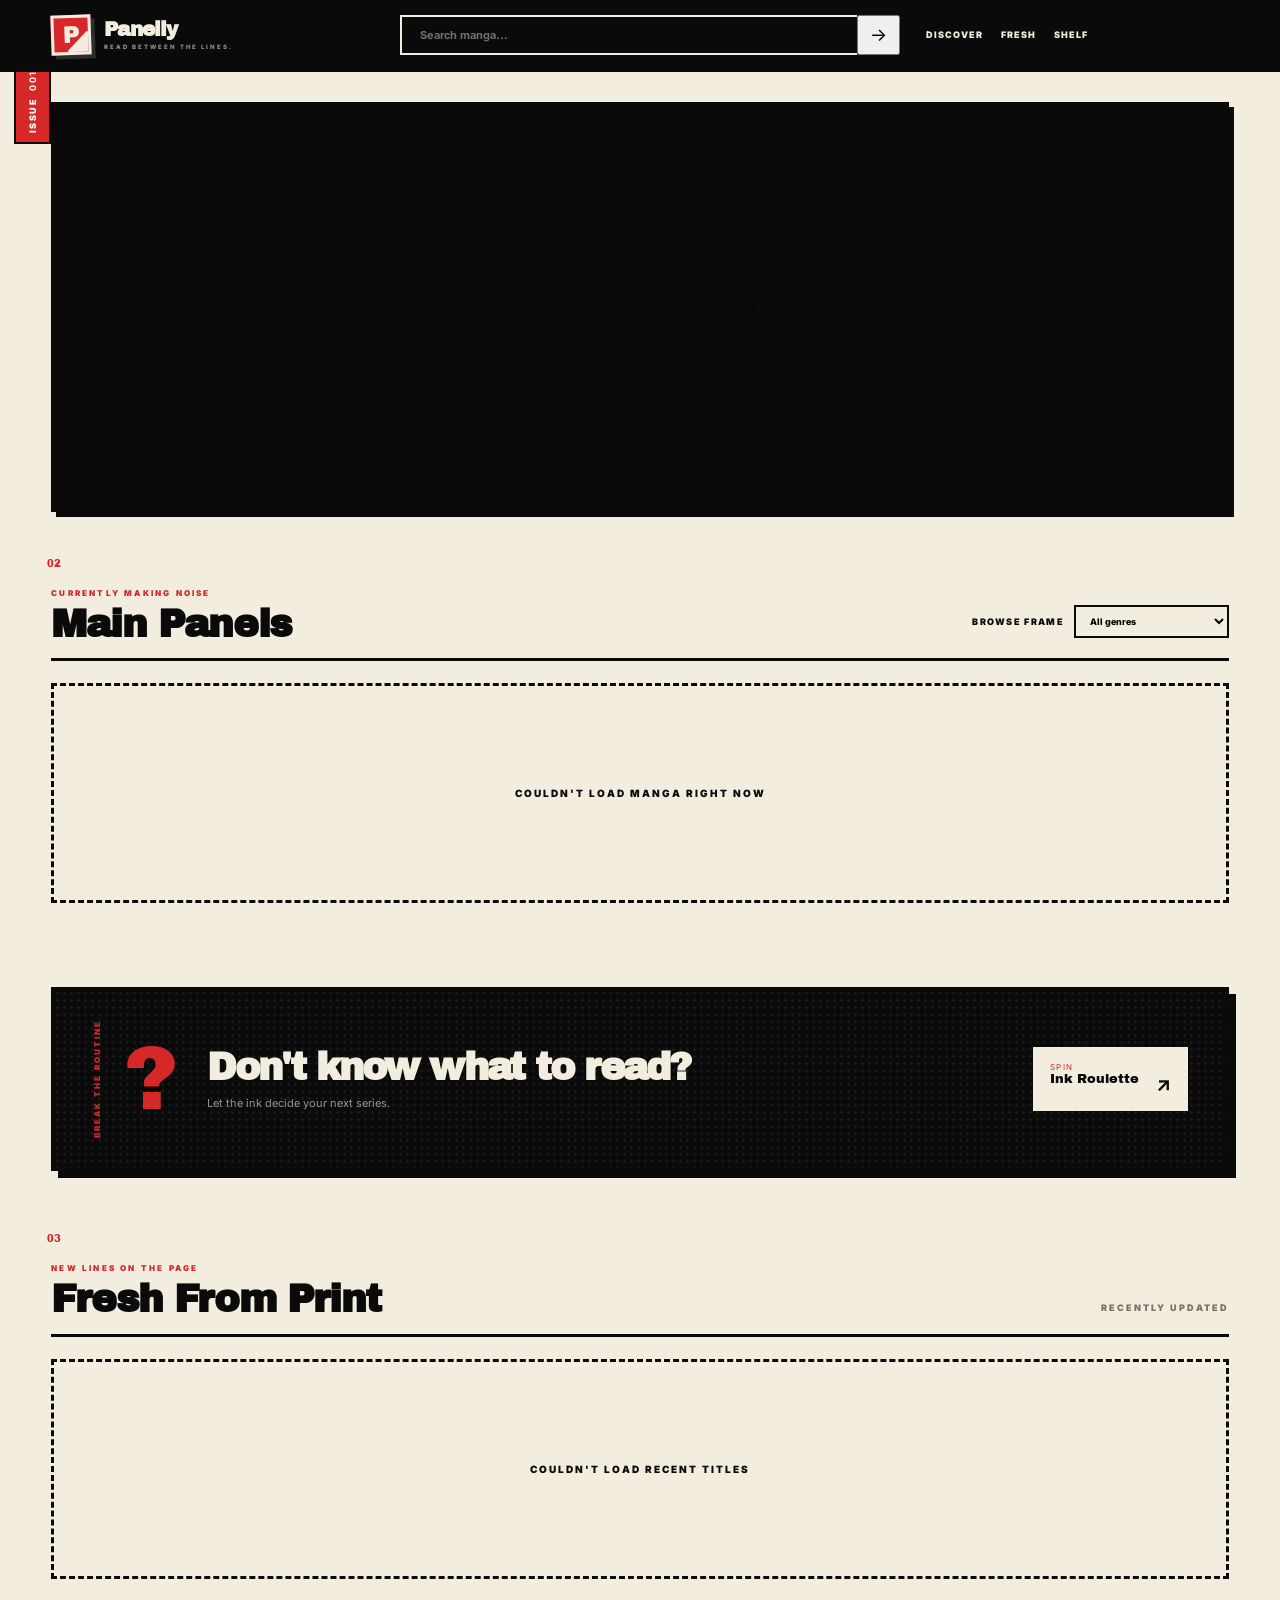
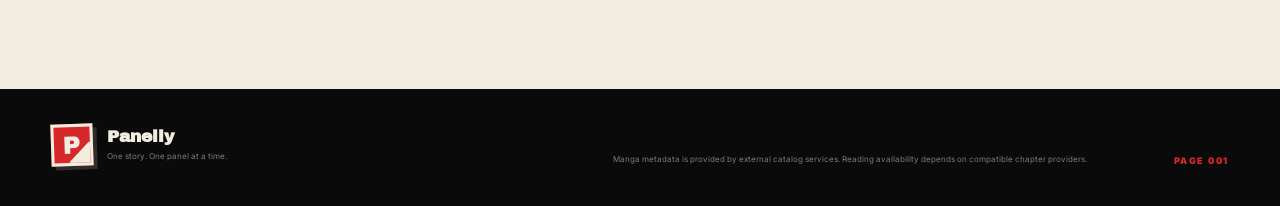
==== commit 9516f17c: "Enhance SEO and social sharing metadata in index.html Updated the title and meta description for imp" ====
--- a/index.html
+++ b/index.html
@@ -7,12 +7,37 @@
     content="width=device-width, initial-scale=1.0"
   >
 
-  <title>Panelly — Discover Manga</title>
-
-  <meta
-    name="description"
-    content="Discover manga, browse genres, save favorites, and continue reading with Panelly."
-  >
+  <title>Panelly — Discover & Read Manga</title>
+
+<meta
+  name="description"
+  content="Discover manga, browse by genre, explore series details, save favorites, and continue reading available chapters with Panelly."
+>
+
+<meta
+  name="robots"
+  content="index, follow, max-image-preview:large, max-snippet:-1, max-video-preview:-1"
+>
+
+<link
+  rel="canonical"
+  href="https://panelly-delta.vercel.app/"
+>
+
+<meta property="og:type" content="website">
+<meta property="og:title" content="Panelly — Discover & Read Manga">
+<meta
+  property="og:description"
+  content="Discover manga, browse series, save favorites, and read available chapters with Panelly."
+>
+<meta property="og:url" content="https://panelly-delta.vercel.app/">
+
+<meta name="twitter:card" content="summary">
+<meta name="twitter:title" content="Panelly — Discover & Read Manga">
+<meta
+  name="twitter:description"
+  content="Discover manga, browse series, save favorites, and read available chapters with Panelly."
+>
 
   <meta
     name="robots"
--- a/style.css
+++ b/style.css
@@ -176,13 +176,14 @@
   color: rgba(243, 237, 223, 0.45);
 }
 
-.header-search button {
-  width: 54px;
-  border: 2px solid var(--paper);
-  background: var(--red);
-  color: var(--paper);
-  font-size: 24px;
-  font-weight: 900;
+.header-search button,
+.primary-cta b,
+.open-file b,
+.roulette-btn b,
+.continue-arrow,
+.chapter-read {
+  font-family: "Inter", Arial, sans-serif;
+  font-variant-emoji: text;
 }
 
 .desktop-nav {
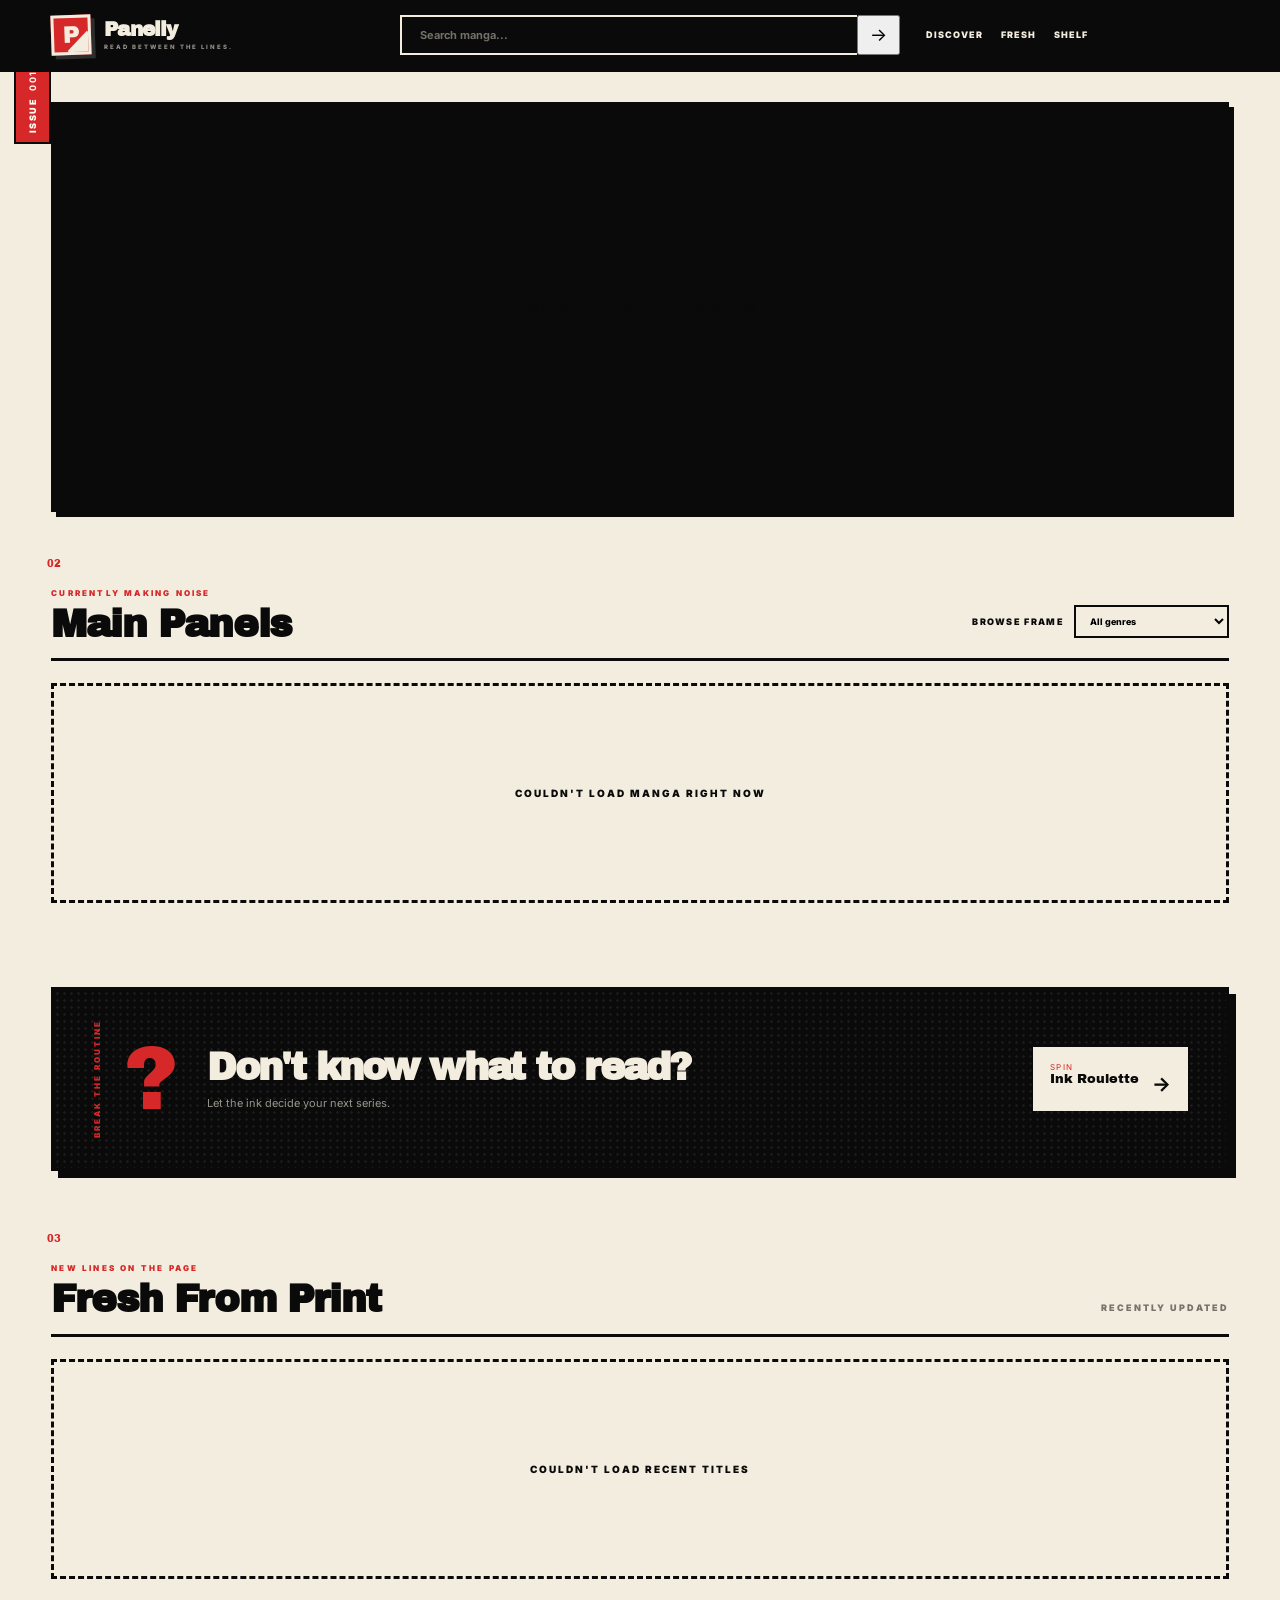
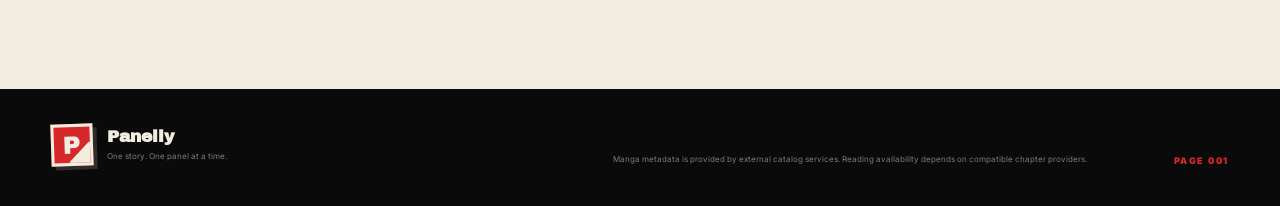
==== commit 7c4353a4: "Update index.html" ====
--- a/index.html
+++ b/index.html
@@ -2,6 +2,7 @@
 <html lang="en">
 <head>
   <meta charset="UTF-8">
+
   <meta
     name="viewport"
     content="width=device-width, initial-scale=1.0"
@@ -9,44 +10,54 @@
 
   <title>Panelly — Discover & Read Manga</title>
 
-<meta
-  name="description"
-  content="Discover manga, browse by genre, explore series details, save favorites, and continue reading available chapters with Panelly."
->
-
-<meta
-  name="robots"
-  content="index, follow, max-image-preview:large, max-snippet:-1, max-video-preview:-1"
->
-
-<link
-  rel="canonical"
-  href="https://panelly-delta.vercel.app/"
->
-
-<meta property="og:type" content="website">
-<meta property="og:title" content="Panelly — Discover & Read Manga">
-<meta
-  property="og:description"
-  content="Discover manga, browse series, save favorites, and read available chapters with Panelly."
->
-<meta property="og:url" content="https://panelly-delta.vercel.app/">
-
-<meta name="twitter:card" content="summary">
-<meta name="twitter:title" content="Panelly — Discover & Read Manga">
-<meta
-  name="twitter:description"
-  content="Discover manga, browse series, save favorites, and read available chapters with Panelly."
->
+  <meta
+    name="description"
+    content="Discover manga, browse by genre, explore series details, save favorites, and continue reading available chapters with Panelly."
+  >
 
   <meta
     name="robots"
-    content="index, follow"
+    content="index, follow, max-image-preview:large, max-snippet:-1, max-video-preview:-1"
   >
 
   <link
     rel="canonical"
     href="https://panelly-delta.vercel.app/"
+  >
+
+  <meta
+    property="og:type"
+    content="website"
+  >
+
+  <meta
+    property="og:title"
+    content="Panelly — Discover & Read Manga"
+  >
+
+  <meta
+    property="og:description"
+    content="Discover manga, browse series, save favorites, and read available chapters with Panelly."
+  >
+
+  <meta
+    property="og:url"
+    content="https://panelly-delta.vercel.app/"
+  >
+
+  <meta
+    name="twitter:card"
+    content="summary"
+  >
+
+  <meta
+    name="twitter:title"
+    content="Panelly — Discover & Read Manga"
+  >
+
+  <meta
+    name="twitter:description"
+    content="Discover manga, browse series, save favorites, and read available chapters with Panelly."
   >
 
   <link
@@ -148,11 +159,8 @@
       <div
         class="main-feature"
         id="hero"
-      >
-        <div class="loading-block large">
-          <span>INKING MAIN PANEL...</span>
-        </div>
-      </div>
+        aria-live="polite"
+      ></div>
 
     </section>
 
@@ -228,11 +236,8 @@
       <div
         class="panel-grid"
         id="grid"
-      >
-        <div class="loading-block">
-          <span>LOADING PANELS...</span>
-        </div>
-      </div>
+        aria-live="polite"
+      ></div>
 
     </section>
 
@@ -265,7 +270,7 @@
       >
         <span>SPIN</span>
         Ink Roulette
-        <b>↗</b>
+        <b>→</b>
       </button>
 
     </section>
@@ -300,11 +305,8 @@
       <div
         class="panel-grid fresh-grid"
         id="freshGrid"
-      >
-        <div class="loading-block">
-          <span>WAITING FOR FRESH INK...</span>
-        </div>
-      </div>
+        aria-live="polite"
+      ></div>
 
     </section>
 
@@ -347,16 +349,19 @@
   <footer class="site-footer">
 
     <div class="footer-brand">
+
       <span class="brand-mark mini">
         <span>P</span>
       </span>
 
       <div>
         <strong>Panelly</strong>
+
         <p>
           One story. One panel at a time.
         </p>
       </div>
+
     </div>
 
     <p class="footer-note">
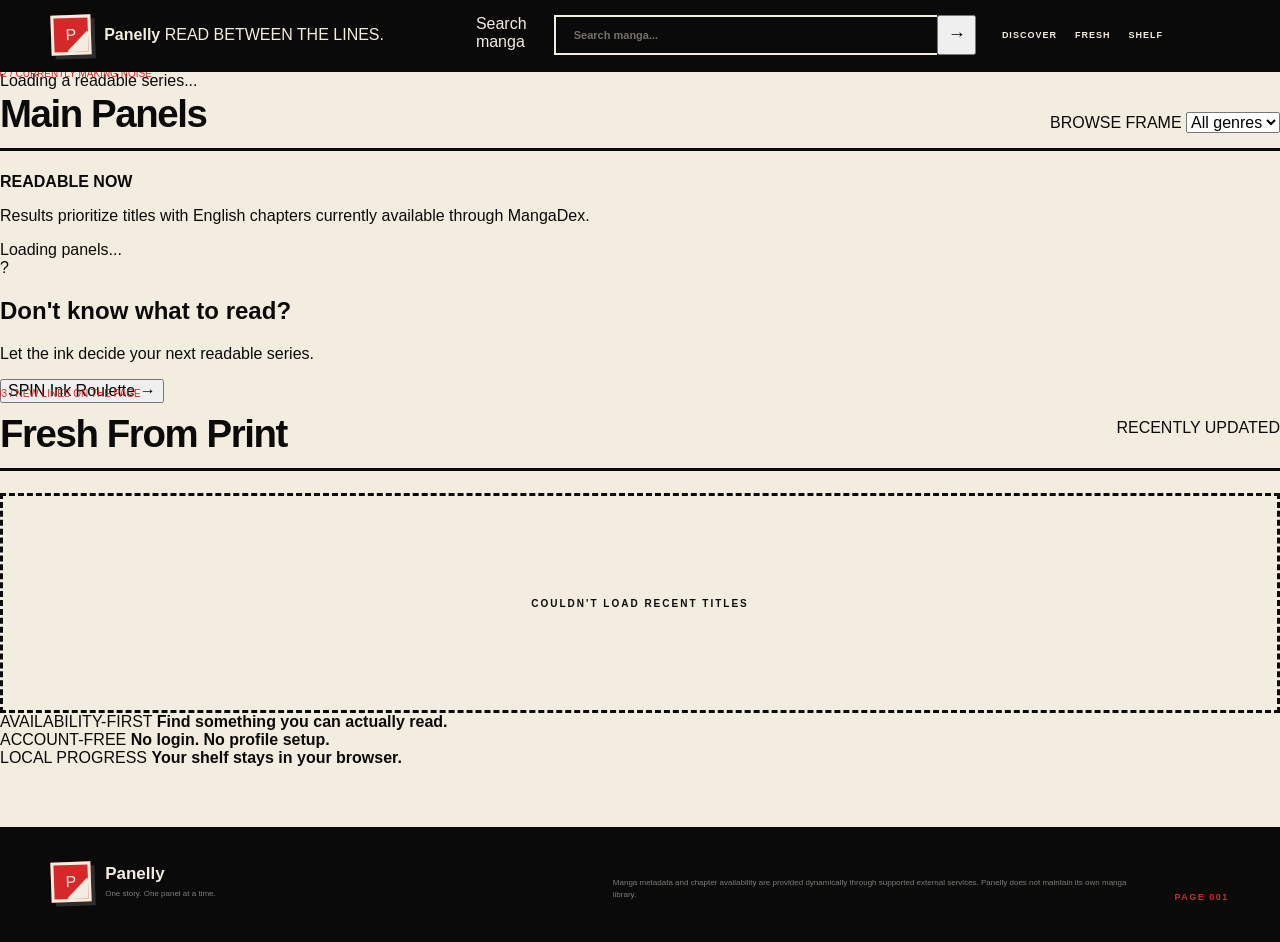
==== commit 7bcfdc14: "Update index.html" ====
--- a/index.html
+++ b/index.html
@@ -8,57 +8,17 @@
     content="width=device-width, initial-scale=1.0"
   >
 
-  <title>Panelly — Discover & Read Manga</title>
-
   <meta
     name="description"
-    content="Discover manga, browse by genre, explore series details, save favorites, and continue reading available chapters with Panelly."
+    content="Panelly is an availability-first, account-free manga discovery and reading website."
   >
 
   <meta
-    name="robots"
-    content="index, follow, max-image-preview:large, max-snippet:-1, max-video-preview:-1"
-  >
-
-  <link
-    rel="canonical"
-    href="https://panelly-delta.vercel.app/"
-  >
-
-  <meta
-    property="og:type"
-    content="website"
-  >
-
-  <meta
-    property="og:title"
-    content="Panelly — Discover & Read Manga"
-  >
-
-  <meta
-    property="og:description"
-    content="Discover manga, browse series, save favorites, and read available chapters with Panelly."
-  >
-
-  <meta
-    property="og:url"
-    content="https://panelly-delta.vercel.app/"
-  >
-
-  <meta
-    name="twitter:card"
-    content="summary"
-  >
-
-  <meta
-    name="twitter:title"
-    content="Panelly — Discover & Read Manga"
-  >
-
-  <meta
-    name="twitter:description"
-    content="Discover manga, browse series, save favorites, and read available chapters with Panelly."
-  >
+    name="theme-color"
+    content="#f2eee5"
+  >
+
+  <title>Panelly — Discover & Read Manga</title>
 
   <link
     rel="icon"
@@ -68,7 +28,7 @@
 
   <link
     rel="apple-touch-icon"
-    href="favicon.png"
+    href="apple-touch-icon.png"
   >
 
   <link
@@ -83,7 +43,7 @@
   >
 
   <link
-    href="https://fonts.googleapis.com/css2?family=Archivo+Black&family=Inter:wght@400;500;600;700;800;900&display=swap"
+    href="https://fonts.googleapis.com/css2?family=DM+Mono:wght@400;500&family=Manrope:wght@400;500;600;700;800&display=swap"
     rel="stylesheet"
   >
 
@@ -102,20 +62,27 @@
       href="index.html"
       aria-label="Panelly home"
     >
-      <span class="brand-mark">
-        <span>P</span>
-      </span>
-
-      <span class="brand-copy">
+      <div class="brand-mark">
+        P
+      </div>
+
+      <div>
         <strong>Panelly</strong>
-        <small>READ BETWEEN THE LINES.</small>
-      </span>
+        <span>READ BETWEEN THE LINES.</span>
+      </div>
     </a>
 
     <form
       class="header-search"
       id="searchForm"
     >
+      <label
+        class="sr-only"
+        for="searchInput"
+      >
+        Search manga
+      </label>
+
       <input
         id="searchInput"
         type="search"
@@ -132,11 +99,11 @@
     </form>
 
     <nav class="desktop-nav">
-      <a href="#mainPanels">
+      <a href="#browseSection">
         Discover
       </a>
 
-      <a href="#freshPrint">
+      <a href="#freshSection">
         Fresh
       </a>
 
@@ -149,23 +116,17 @@
 
   <main>
 
-    <section class="hero-shell">
-
-      <div class="issue-stamp">
-        <span>ISSUE</span>
-        <strong>001</strong>
-      </div>
-
-      <div
-        class="main-feature"
-        id="hero"
-        aria-live="polite"
-      ></div>
-
-    </section>
-
     <section
-      class="continue-section hidden"
+      class="hero"
+      id="hero"
+    >
+      <div class="hero-loading">
+        Loading a readable series...
+      </div>
+    </section>
+
+    <section
+      class="personal-section hidden-section"
       id="continueSection"
     >
 
@@ -173,53 +134,46 @@
 
         <div>
           <span class="section-number">
-            01
+            YOUR FILE
           </span>
 
-          <span class="section-kicker">
-            PICK UP WHERE YOU LEFT OFF
-          </span>
-
           <h2>
-            Continue Your Story
+            Continue Reading
           </h2>
         </div>
 
-        <span class="side-note">
-          LAST READ
-        </span>
+        <p>
+          Stored only in this browser.
+        </p>
 
       </div>
 
       <div
-        class="continue-strip"
+        class="continue-grid"
         id="continueGrid"
       ></div>
 
     </section>
 
     <section
-      class="manga-section"
-      id="mainPanels"
+      class="browse-section"
+      id="browseSection"
     >
 
       <div class="section-heading">
 
         <div>
           <span class="section-number">
-            02
+            02 / CURRENTLY MAKING NOISE
           </span>
 
-          <span class="section-kicker">
-            CURRENTLY MAKING NOISE
-          </span>
-
-          <h2>
+          <h2 id="gridTitle">
             Main Panels
           </h2>
         </div>
 
-        <div class="genre-box">
+        <div class="browse-filter">
+
           <label for="genreFilter">
             BROWSE FRAME
           </label>
@@ -229,66 +183,81 @@
               All genres
             </option>
           </select>
+
+        </div>
+
+      </div>
+
+      <div class="availability-note">
+
+        <span class="availability-dot"></span>
+
+        <div>
+          <strong>
+            READABLE NOW
+          </strong>
+
+          <p>
+            Results prioritize titles with English chapters currently available through MangaDex.
+          </p>
         </div>
 
       </div>
 
       <div
-        class="panel-grid"
-        id="grid"
-        aria-live="polite"
-      ></div>
-
-    </section>
-
-    <section class="intermission-panel">
-
-      <span class="intermission-label">
-        BREAK THE ROUTINE
-      </span>
-
-      <div>
-        <span class="giant-question">
-          ?
+        class="manga-grid"
+        id="mangaGrid"
+      >
+        <div class="loading-panel">
+          Loading panels...
+        </div>
+      </div>
+
+    </section>
+
+    <section class="roulette-section">
+
+      <div class="roulette-symbol">
+        ?
+      </div>
+
+      <div>
+
+        <span class="section-number">
+          BREAK THE ROUTINE
         </span>
 
-        <div>
-          <h2>
-            Don't know what to read?
-          </h2>
-
-          <p>
-            Let the ink decide your next series.
-          </p>
-        </div>
+        <h2>
+          Don't know what to read?
+        </h2>
+
+        <p>
+          Let the ink decide your next readable series.
+        </p>
+
       </div>
 
       <button
-        class="roulette-btn"
+        class="roulette-button"
         id="rouletteBtn"
         type="button"
       >
-        <span>SPIN</span>
-        Ink Roulette
-        <b>→</b>
+        SPIN
+        <span>Ink Roulette →</span>
       </button>
 
     </section>
 
     <section
-      class="manga-section fresh-section"
-      id="freshPrint"
+      class="fresh-section"
+      id="freshSection"
     >
 
       <div class="section-heading">
 
         <div>
           <span class="section-number">
-            03
-          </span>
-
-          <span class="section-kicker">
-            NEW LINES ON THE PAGE
+            03 / NEW LINES ON THE PAGE
           </span>
 
           <h2>
@@ -296,22 +265,25 @@
           </h2>
         </div>
 
-        <span class="side-note">
+        <p>
           RECENTLY UPDATED
-        </span>
+        </p>
 
       </div>
 
       <div
-        class="panel-grid fresh-grid"
+        class="fresh-grid"
         id="freshGrid"
-        aria-live="polite"
-      ></div>
+      >
+        <div class="loading-panel">
+          Checking recent chapters...
+        </div>
+      </div>
 
     </section>
 
     <section
-      class="manga-section shelf-section hidden"
+      class="personal-section hidden-section"
       id="shelfSection"
     >
 
@@ -319,11 +291,7 @@
 
         <div>
           <span class="section-number">
-            04
-          </span>
-
-          <span class="section-kicker">
-            SAVED FOR LATER
+            YOUR ARCHIVE
           </span>
 
           <h2>
@@ -331,9 +299,9 @@
           </h2>
         </div>
 
-        <span class="side-note">
-          YOUR COLLECTION
-        </span>
+        <p>
+          No account required.
+        </p>
 
       </div>
 
@@ -344,19 +312,52 @@
 
     </section>
 
+    <section class="about-strip">
+
+      <div>
+        <span>
+          AVAILABILITY-FIRST
+        </span>
+
+        <strong>
+          Find something you can actually read.
+        </strong>
+      </div>
+
+      <div>
+        <span>
+          ACCOUNT-FREE
+        </span>
+
+        <strong>
+          No login. No profile setup.
+        </strong>
+      </div>
+
+      <div>
+        <span>
+          LOCAL PROGRESS
+        </span>
+
+        <strong>
+          Your shelf stays in your browser.
+        </strong>
+      </div>
+
+    </section>
+
   </main>
 
   <footer class="site-footer">
 
     <div class="footer-brand">
 
-      <span class="brand-mark mini">
-        <span>P</span>
-      </span>
+      <div class="brand-mark">
+        P
+      </div>
 
       <div>
         <strong>Panelly</strong>
-
         <p>
           One story. One panel at a time.
         </p>
@@ -365,8 +366,8 @@
     </div>
 
     <p class="footer-note">
-      Manga metadata is provided by external catalog services.
-      Reading availability depends on compatible chapter providers.
+      Manga metadata and chapter availability are provided dynamically through supported external services.
+      Panelly does not maintain its own manga library.
     </p>
 
     <span class="footer-page">
@@ -377,15 +378,26 @@
 
   <nav class="mobile-nav">
 
-    <a href="index.html">
+    <a
+      href="index.html"
+      class="active"
+    >
       <span>⌂</span>
       Home
     </a>
 
-    <a href="#mainPanels">
+    <a href="#browseSection">
       <span>▦</span>
       Browse
     </a>
+
+    <button
+      id="mobileRouletteBtn"
+      type="button"
+    >
+      <span>?</span>
+      Random
+    </button>
 
     <a href="#shelfSection">
       <span>▱</span>
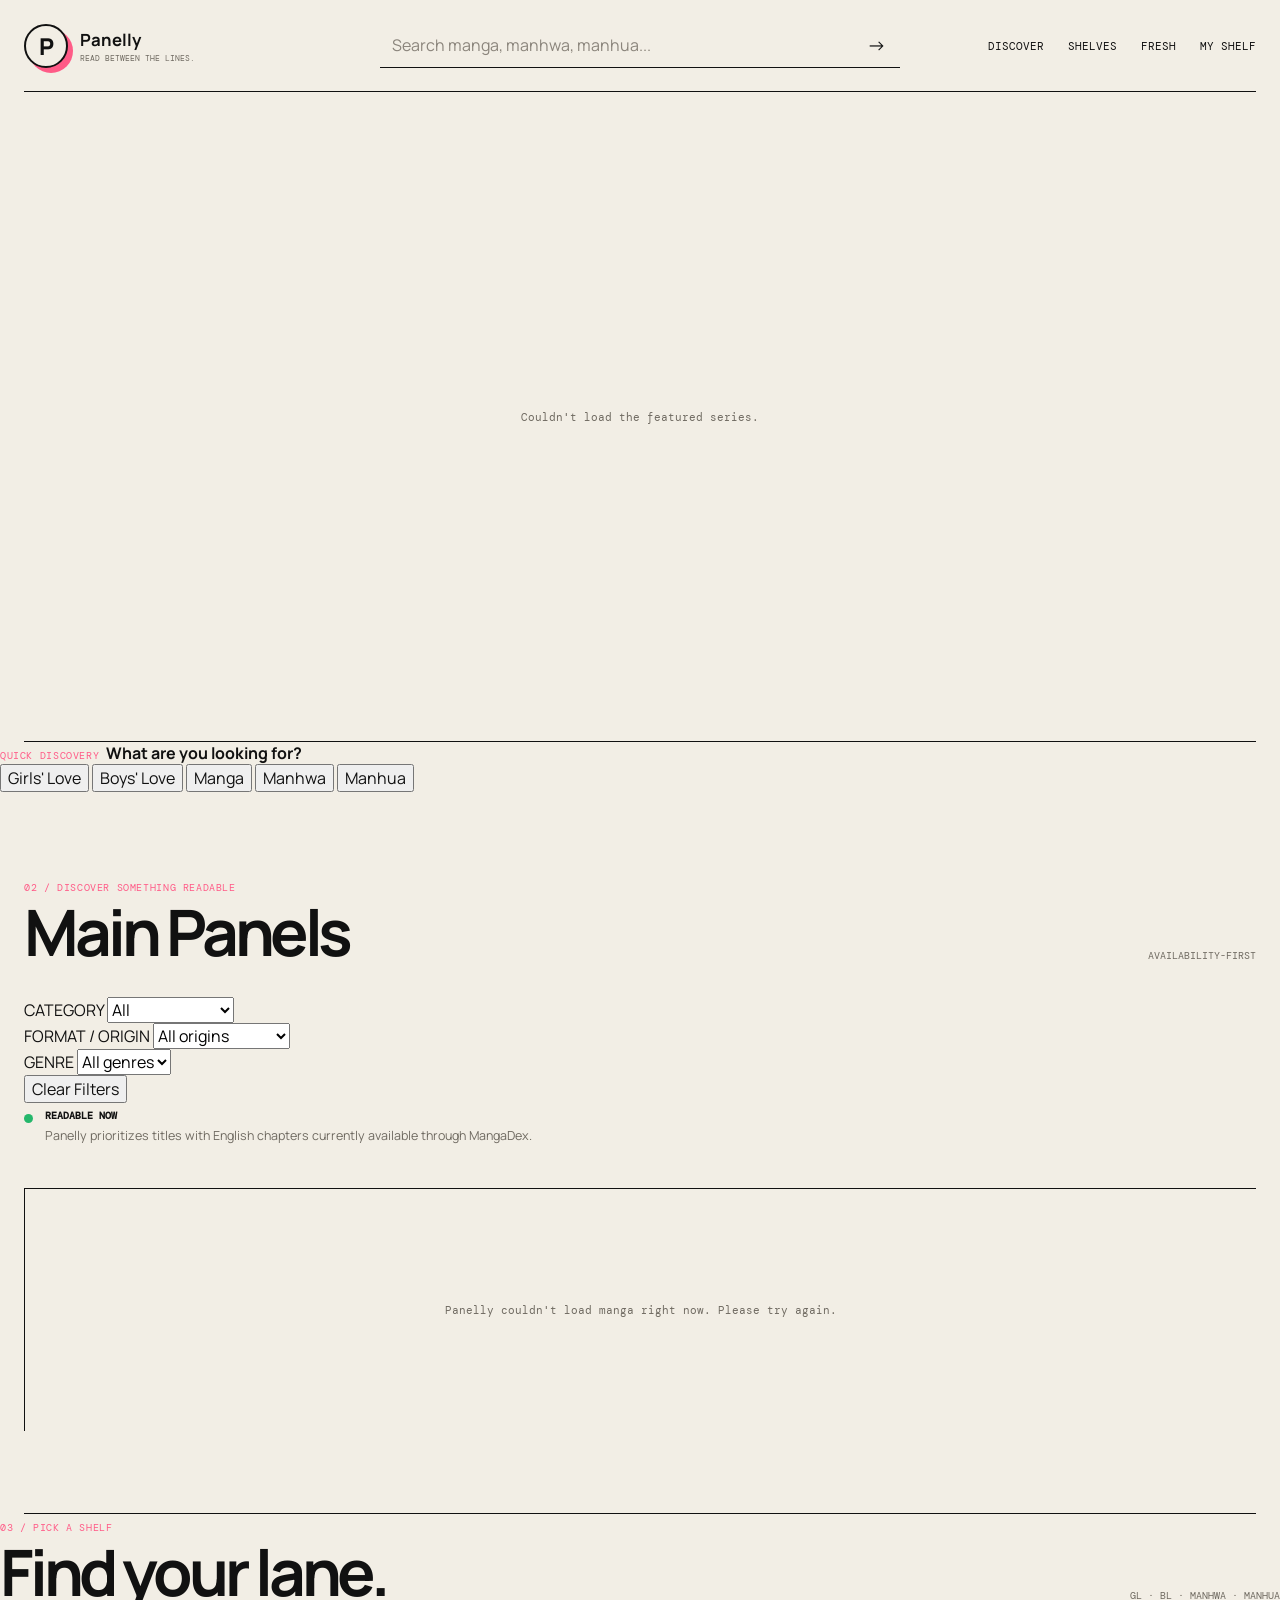
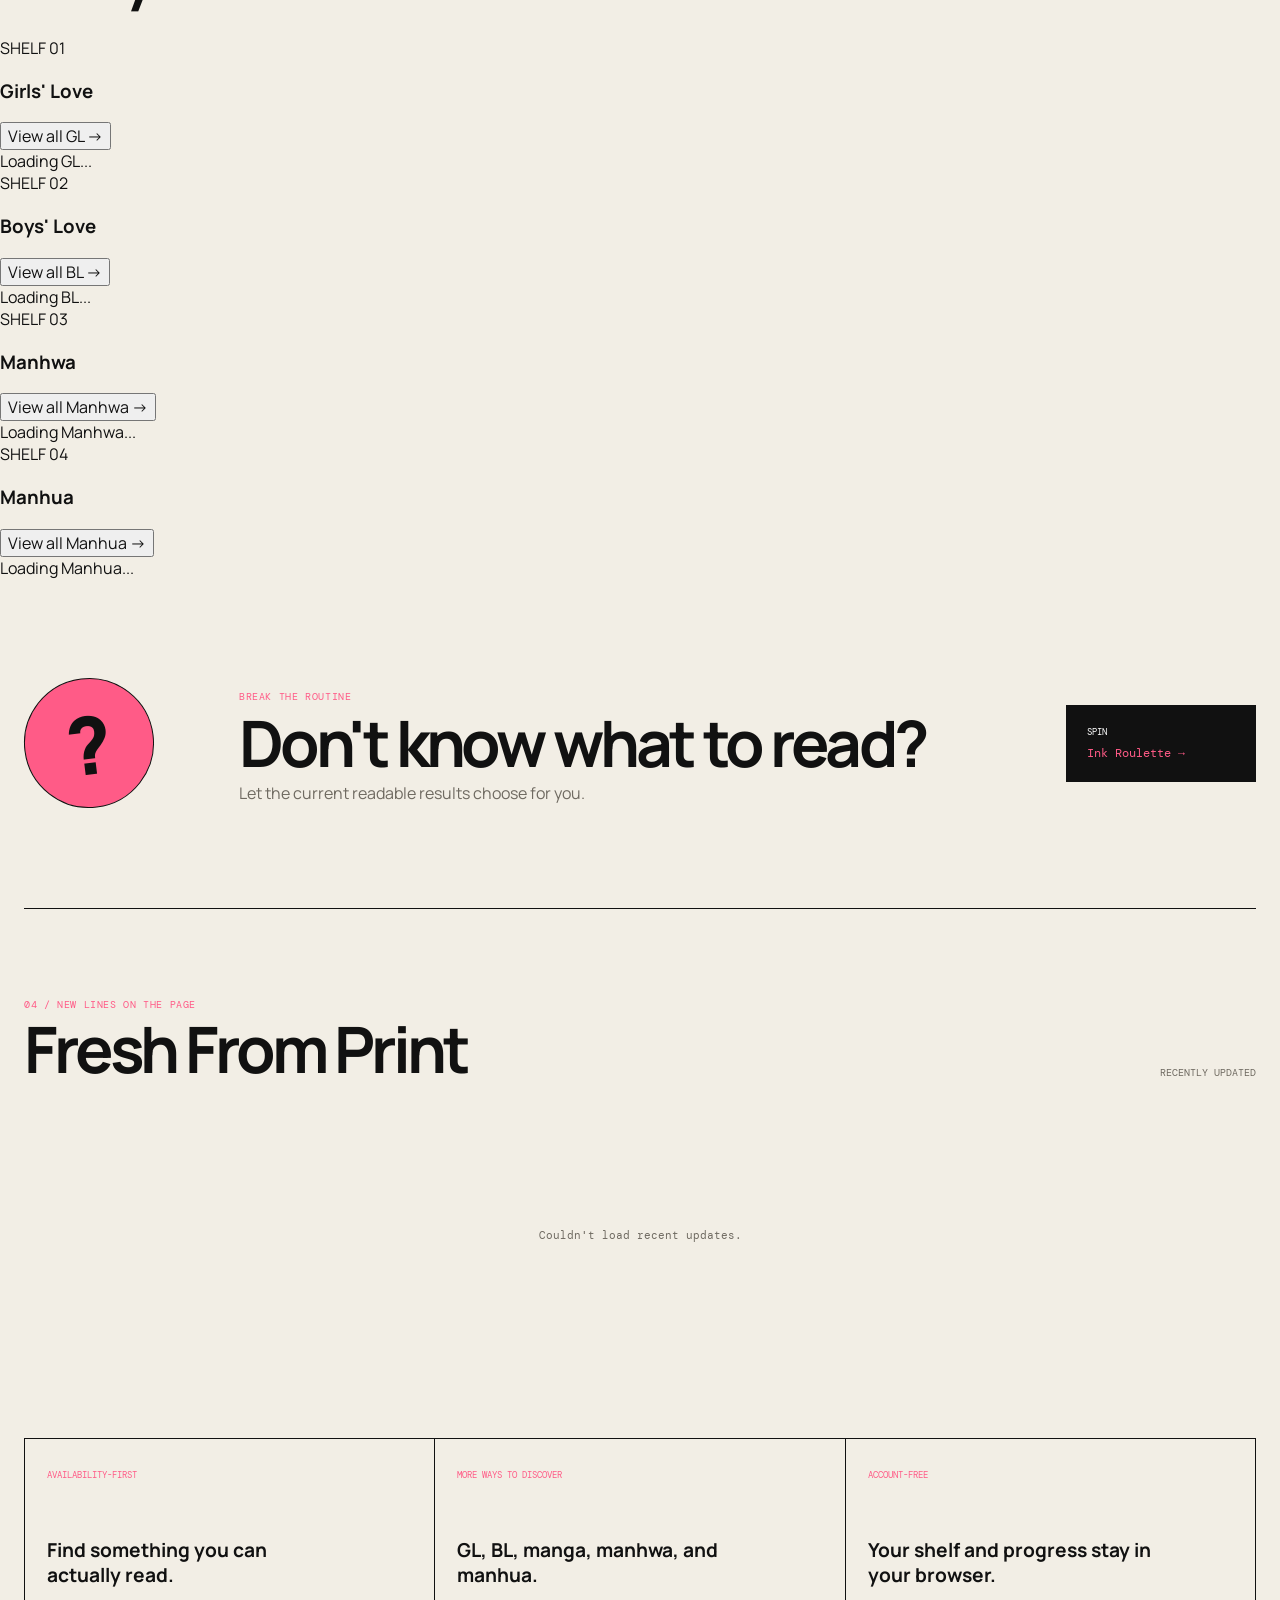
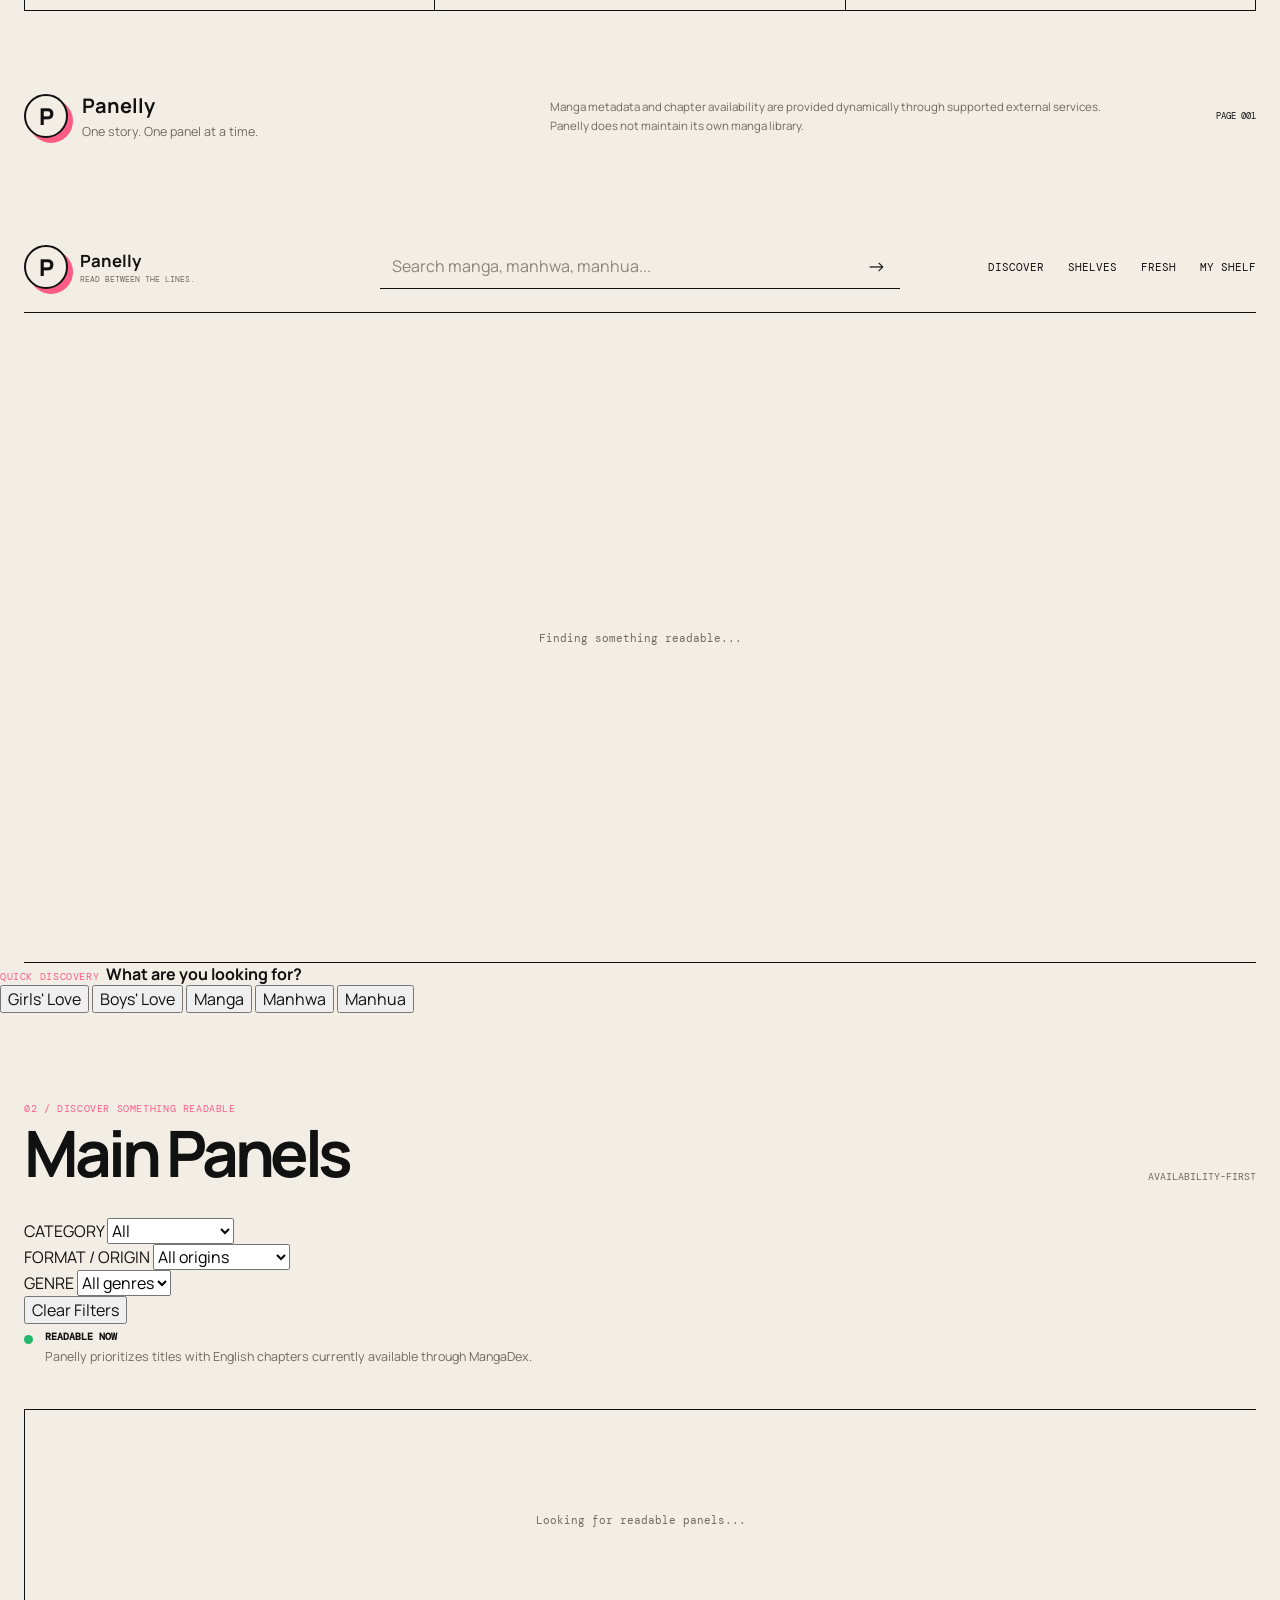
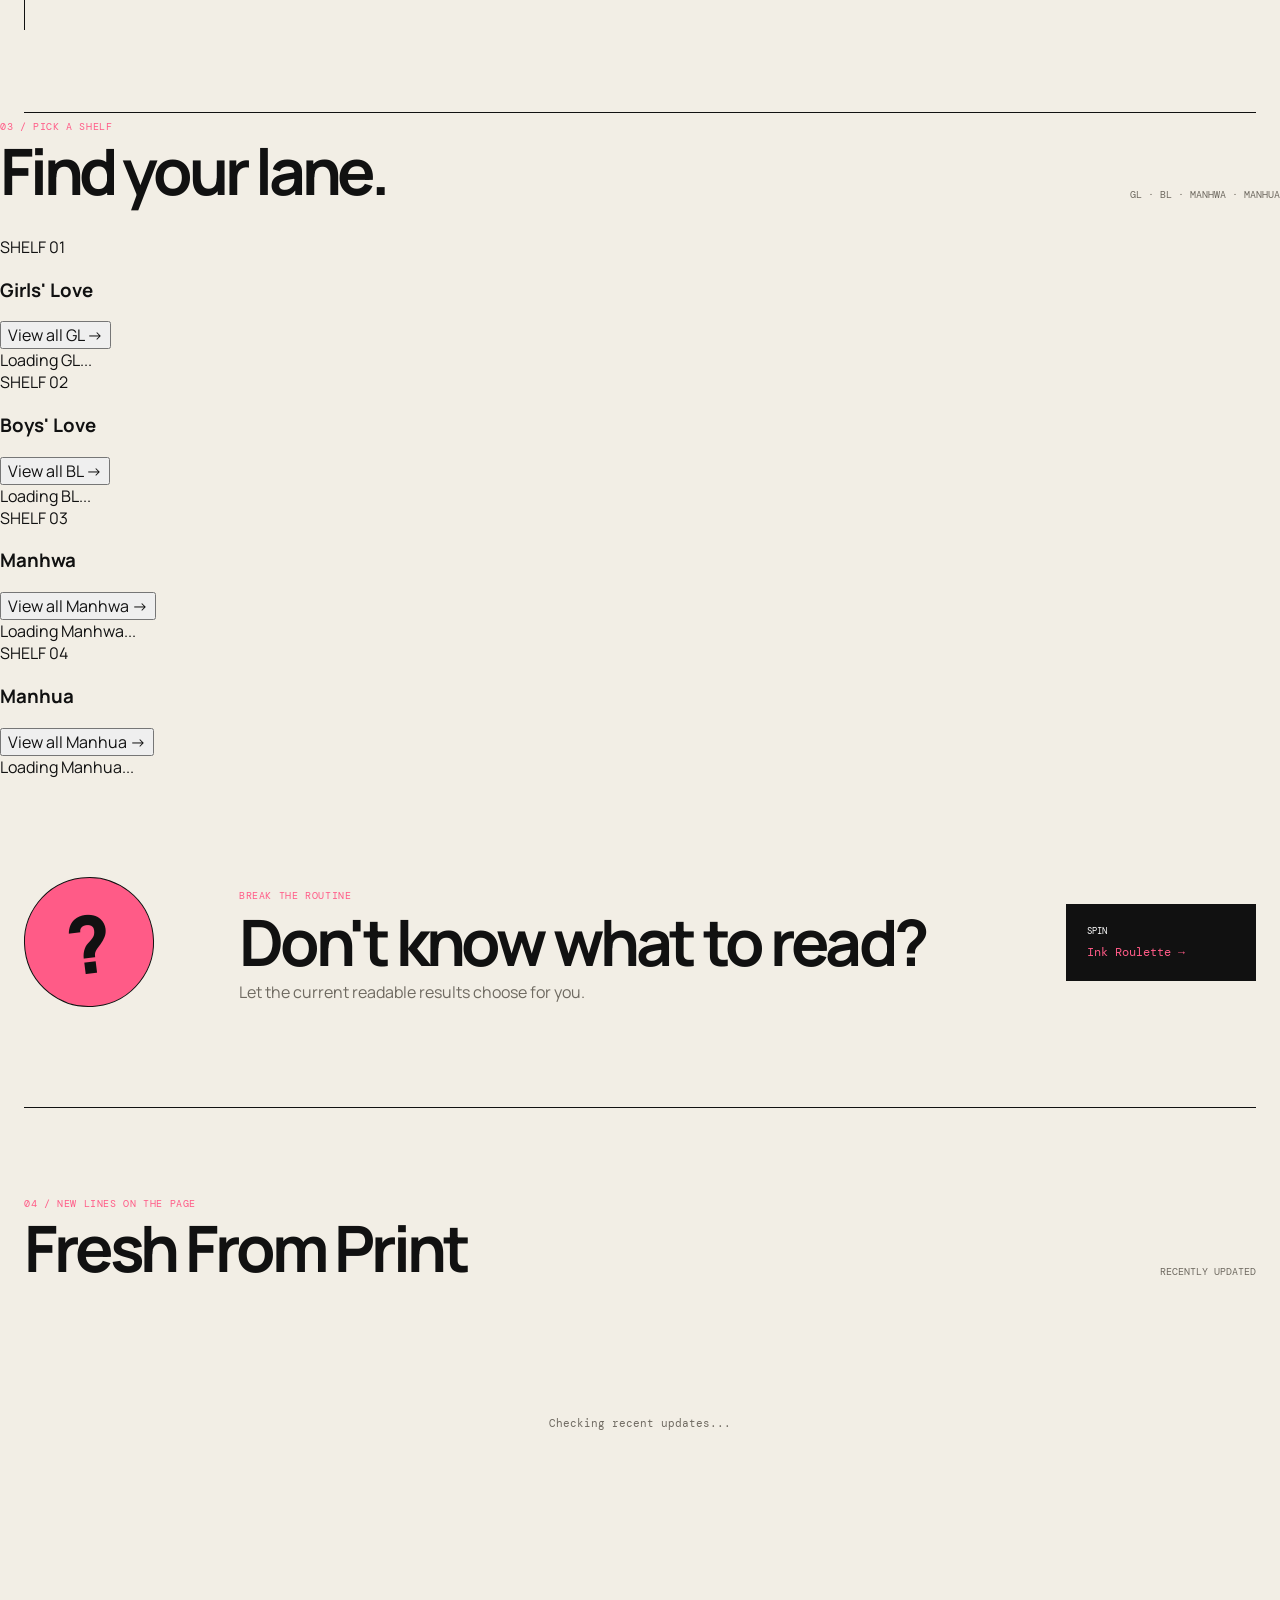
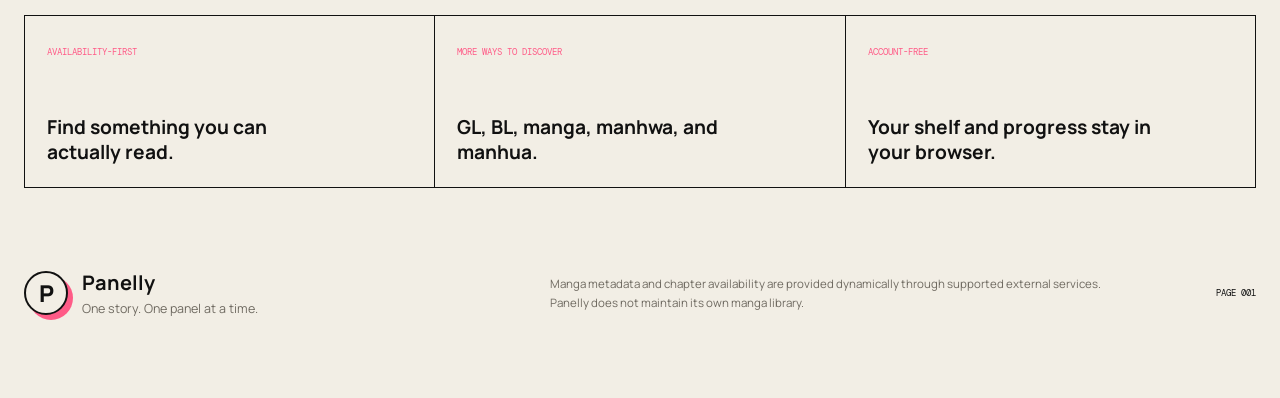
==== commit ec1bc26f: "Update index.html" ====
--- a/index.html
+++ b/index.html
@@ -10,7 +10,7 @@
 
   <meta
     name="description"
-    content="Panelly is an availability-first, account-free manga discovery and reading website."
+    content="Panelly is an availability-first, account-free manga, manhwa, and manhua discovery and reading website."
   >
 
   <meta
@@ -18,7 +18,7 @@
     content="#f2eee5"
   >
 
-  <title>Panelly — Discover & Read Manga</title>
+  <title>Panelly — Discover & Read</title>
 
   <link
     rel="icon"
@@ -62,20 +62,26 @@
       href="index.html"
       aria-label="Panelly home"
     >
+
       <div class="brand-mark">
         P
       </div>
 
       <div>
         <strong>Panelly</strong>
-        <span>READ BETWEEN THE LINES.</span>
-      </div>
+
+        <span>
+          READ BETWEEN THE LINES.
+        </span>
+      </div>
+
     </a>
 
     <form
       class="header-search"
       id="searchForm"
     >
+
       <label
         class="sr-only"
         for="searchInput"
@@ -86,7 +92,7 @@
       <input
         id="searchInput"
         type="search"
-        placeholder="Search manga..."
+        placeholder="Search manga, manhwa, manhua..."
         autocomplete="off"
       >
 
@@ -96,20 +102,27 @@
       >
         →
       </button>
+
     </form>
 
     <nav class="desktop-nav">
+
       <a href="#browseSection">
         Discover
       </a>
 
+      <a href="#spotlightSection">
+        Shelves
+      </a>
+
       <a href="#freshSection">
         Fresh
       </a>
 
       <a href="#shelfSection">
-        Shelf
+        My Shelf
       </a>
+
     </nav>
 
   </header>
@@ -120,9 +133,71 @@
       class="hero"
       id="hero"
     >
+
       <div class="hero-loading">
-        Loading a readable series...
-      </div>
+        Finding something readable...
+      </div>
+
+    </section>
+
+    <section class="discovery-nav">
+
+      <div class="discovery-nav-copy">
+
+        <span class="section-number">
+          QUICK DISCOVERY
+        </span>
+
+        <strong>
+          What are you looking for?
+        </strong>
+
+      </div>
+
+      <div class="quick-filters">
+
+        <button
+          type="button"
+          class="quick-filter"
+          data-quick-category="gl"
+        >
+          Girls' Love
+        </button>
+
+        <button
+          type="button"
+          class="quick-filter"
+          data-quick-category="bl"
+        >
+          Boys' Love
+        </button>
+
+        <button
+          type="button"
+          class="quick-filter"
+          data-quick-origin="manga"
+        >
+          Manga
+        </button>
+
+        <button
+          type="button"
+          class="quick-filter"
+          data-quick-origin="manhwa"
+        >
+          Manhwa
+        </button>
+
+        <button
+          type="button"
+          class="quick-filter"
+          data-quick-origin="manhua"
+        >
+          Manhua
+        </button>
+
+      </div>
+
     </section>
 
     <section
@@ -133,6 +208,7 @@
       <div class="section-heading">
 
         <div>
+
           <span class="section-number">
             YOUR FILE
           </span>
@@ -140,10 +216,11 @@
           <h2>
             Continue Reading
           </h2>
+
         </div>
 
         <p>
-          Stored only in this browser.
+          STORED ONLY IN THIS BROWSER
         </p>
 
       </div>
@@ -163,29 +240,104 @@
       <div class="section-heading">
 
         <div>
+
           <span class="section-number">
-            02 / CURRENTLY MAKING NOISE
+            02 / DISCOVER SOMETHING READABLE
           </span>
 
           <h2 id="gridTitle">
             Main Panels
           </h2>
-        </div>
-
-        <div class="browse-filter">
+
+        </div>
+
+        <p>
+          AVAILABILITY-FIRST
+        </p>
+
+      </div>
+
+      <div class="filter-panel">
+
+        <div class="filter-field">
+
+          <label for="categoryFilter">
+            CATEGORY
+          </label>
+
+          <select id="categoryFilter">
+
+            <option value="">
+              All
+            </option>
+
+            <option value="gl">
+              Girls' Love / GL
+            </option>
+
+            <option value="bl">
+              Boys' Love / BL
+            </option>
+
+          </select>
+
+        </div>
+
+        <div class="filter-field">
+
+          <label for="originFilter">
+            FORMAT / ORIGIN
+          </label>
+
+          <select id="originFilter">
+
+            <option value="">
+              All origins
+            </option>
+
+            <option value="manga">
+              Manga · Japan
+            </option>
+
+            <option value="manhwa">
+              Manhwa · Korea
+            </option>
+
+            <option value="manhua">
+              Manhua · China
+            </option>
+
+          </select>
+
+        </div>
+
+        <div class="filter-field">
 
           <label for="genreFilter">
-            BROWSE FRAME
+            GENRE
           </label>
 
           <select id="genreFilter">
+
             <option value="">
               All genres
             </option>
+
           </select>
 
         </div>
 
+        <div class="filter-action">
+
+          <button
+            type="button"
+            id="clearFiltersButton"
+          >
+            Clear Filters
+          </button>
+
+        </div>
+
       </div>
 
       <div class="availability-note">
@@ -193,13 +345,15 @@
         <span class="availability-dot"></span>
 
         <div>
+
           <strong>
             READABLE NOW
           </strong>
 
           <p>
-            Results prioritize titles with English chapters currently available through MangaDex.
+            Panelly prioritizes titles with English chapters currently available through MangaDex.
           </p>
+
         </div>
 
       </div>
@@ -208,10 +362,191 @@
         class="manga-grid"
         id="mangaGrid"
       >
+
         <div class="loading-panel">
-          Loading panels...
-        </div>
-      </div>
+          Looking for readable panels...
+        </div>
+
+      </div>
+
+    </section>
+
+    <section
+      class="spotlight-section"
+      id="spotlightSection"
+    >
+
+      <div class="section-heading">
+
+        <div>
+
+          <span class="section-number">
+            03 / PICK A SHELF
+          </span>
+
+          <h2>
+            Find your lane.
+          </h2>
+
+        </div>
+
+        <p>
+          GL · BL · MANHWA · MANHUA
+        </p>
+
+      </div>
+
+      <article class="discovery-shelf">
+
+        <div class="shelf-heading">
+
+          <div>
+
+            <span class="shelf-code">
+              SHELF 01
+            </span>
+
+            <h3>
+              Girls' Love
+            </h3>
+
+          </div>
+
+          <button
+            type="button"
+            data-show-category="gl"
+          >
+            View all GL →
+          </button>
+
+        </div>
+
+        <div
+          class="spotlight-row"
+          id="glRow"
+        >
+
+          <div class="shelf-loading">
+            Loading GL...
+          </div>
+
+        </div>
+
+      </article>
+
+      <article class="discovery-shelf">
+
+        <div class="shelf-heading">
+
+          <div>
+
+            <span class="shelf-code">
+              SHELF 02
+            </span>
+
+            <h3>
+              Boys' Love
+            </h3>
+
+          </div>
+
+          <button
+            type="button"
+            data-show-category="bl"
+          >
+            View all BL →
+          </button>
+
+        </div>
+
+        <div
+          class="spotlight-row"
+          id="blRow"
+        >
+
+          <div class="shelf-loading">
+            Loading BL...
+          </div>
+
+        </div>
+
+      </article>
+
+      <article class="discovery-shelf">
+
+        <div class="shelf-heading">
+
+          <div>
+
+            <span class="shelf-code">
+              SHELF 03
+            </span>
+
+            <h3>
+              Manhwa
+            </h3>
+
+          </div>
+
+          <button
+            type="button"
+            data-show-origin="manhwa"
+          >
+            View all Manhwa →
+          </button>
+
+        </div>
+
+        <div
+          class="spotlight-row"
+          id="manhwaRow"
+        >
+
+          <div class="shelf-loading">
+            Loading Manhwa...
+          </div>
+
+        </div>
+
+      </article>
+
+      <article class="discovery-shelf">
+
+        <div class="shelf-heading">
+
+          <div>
+
+            <span class="shelf-code">
+              SHELF 04
+            </span>
+
+            <h3>
+              Manhua
+            </h3>
+
+          </div>
+
+          <button
+            type="button"
+            data-show-origin="manhua"
+          >
+            View all Manhua →
+          </button>
+
+        </div>
+
+        <div
+          class="spotlight-row"
+          id="manhuaRow"
+        >
+
+          <div class="shelf-loading">
+            Loading Manhua...
+          </div>
+
+        </div>
+
+      </article>
 
     </section>
 
@@ -232,7 +567,7 @@
         </h2>
 
         <p>
-          Let the ink decide your next readable series.
+          Let the current readable results choose for you.
         </p>
 
       </div>
@@ -242,8 +577,13 @@
         id="rouletteBtn"
         type="button"
       >
+
         SPIN
-        <span>Ink Roulette →</span>
+
+        <span>
+          Ink Roulette →
+        </span>
+
       </button>
 
     </section>
@@ -256,13 +596,15 @@
       <div class="section-heading">
 
         <div>
+
           <span class="section-number">
-            03 / NEW LINES ON THE PAGE
+            04 / NEW LINES ON THE PAGE
           </span>
 
           <h2>
             Fresh From Print
           </h2>
+
         </div>
 
         <p>
@@ -275,9 +617,11 @@
         class="fresh-grid"
         id="freshGrid"
       >
+
         <div class="loading-panel">
-          Checking recent chapters...
-        </div>
+          Checking recent updates...
+        </div>
+
       </div>
 
     </section>
@@ -290,6 +634,7 @@
       <div class="section-heading">
 
         <div>
+
           <span class="section-number">
             YOUR ARCHIVE
           </span>
@@ -297,10 +642,11 @@
           <h2>
             Panel Shelf
           </h2>
+
         </div>
 
         <p>
-          No account required.
+          NO ACCOUNT REQUIRED
         </p>
 
       </div>
@@ -315,6 +661,7 @@
     <section class="about-strip">
 
       <div>
+
         <span>
           AVAILABILITY-FIRST
         </span>
@@ -322,26 +669,31 @@
         <strong>
           Find something you can actually read.
         </strong>
+
       </div>
 
       <div>
+
+        <span>
+          MORE WAYS TO DISCOVER
+        </span>
+
+        <strong>
+          GL, BL, manga, manhwa, and manhua.
+        </strong>
+
+      </div>
+
+      <div>
+
         <span>
           ACCOUNT-FREE
         </span>
 
         <strong>
-          No login. No profile setup.
+          Your shelf and progress stay in your browser.
         </strong>
-      </div>
-
-      <div>
-        <span>
-          LOCAL PROGRESS
-        </span>
-
-        <strong>
-          Your shelf stays in your browser.
-        </strong>
+
       </div>
 
     </section>
@@ -357,10 +709,15 @@
       </div>
 
       <div>
-        <strong>Panelly</strong>
+
+        <strong>
+          Panelly
+        </strong>
+
         <p>
           One story. One panel at a time.
         </p>
+
       </div>
 
     </div>
@@ -382,26 +739,810 @@
       href="index.html"
       class="active"
     >
+
       <span>⌂</span>
       Home
+
     </a>
 
     <a href="#browseSection">
+
       <span>▦</span>
       Browse
+
     </a>
 
     <button
       id="mobileRouletteBtn"
       type="button"
     >
+
       <span>?</span>
       Random
+
     </button>
 
     <a href="#shelfSection">
+
       <span>▱</span>
       Shelf
+
+    </a>
+
+  </nav>
+
+  <script src="app.js"></script>
+
+</body>
+</html><!DOCTYPE html>
+<html lang="en">
+<head>
+  <meta charset="UTF-8">
+
+  <meta
+    name="viewport"
+    content="width=device-width, initial-scale=1.0"
+  >
+
+  <meta
+    name="description"
+    content="Panelly is an availability-first, account-free manga, manhwa, and manhua discovery and reading website."
+  >
+
+  <meta
+    name="theme-color"
+    content="#f2eee5"
+  >
+
+  <title>Panelly — Discover & Read</title>
+
+  <link
+    rel="icon"
+    type="image/png"
+    href="favicon.png"
+  >
+
+  <link
+    rel="apple-touch-icon"
+    href="apple-touch-icon.png"
+  >
+
+  <link
+    rel="preconnect"
+    href="https://fonts.googleapis.com"
+  >
+
+  <link
+    rel="preconnect"
+    href="https://fonts.gstatic.com"
+    crossorigin
+  >
+
+  <link
+    href="https://fonts.googleapis.com/css2?family=DM+Mono:wght@400;500&family=Manrope:wght@400;500;600;700;800&display=swap"
+    rel="stylesheet"
+  >
+
+  <link
+    rel="stylesheet"
+    href="style.css"
+  >
+</head>
+
+<body>
+
+  <header class="site-header">
+
+    <a
+      class="brand"
+      href="index.html"
+      aria-label="Panelly home"
+    >
+
+      <div class="brand-mark">
+        P
+      </div>
+
+      <div>
+        <strong>Panelly</strong>
+
+        <span>
+          READ BETWEEN THE LINES.
+        </span>
+      </div>
+
+    </a>
+
+    <form
+      class="header-search"
+      id="searchForm"
+    >
+
+      <label
+        class="sr-only"
+        for="searchInput"
+      >
+        Search manga
+      </label>
+
+      <input
+        id="searchInput"
+        type="search"
+        placeholder="Search manga, manhwa, manhua..."
+        autocomplete="off"
+      >
+
+      <button
+        type="submit"
+        aria-label="Search"
+      >
+        →
+      </button>
+
+    </form>
+
+    <nav class="desktop-nav">
+
+      <a href="#browseSection">
+        Discover
+      </a>
+
+      <a href="#spotlightSection">
+        Shelves
+      </a>
+
+      <a href="#freshSection">
+        Fresh
+      </a>
+
+      <a href="#shelfSection">
+        My Shelf
+      </a>
+
+    </nav>
+
+  </header>
+
+  <main>
+
+    <section
+      class="hero"
+      id="hero"
+    >
+
+      <div class="hero-loading">
+        Finding something readable...
+      </div>
+
+    </section>
+
+    <section class="discovery-nav">
+
+      <div class="discovery-nav-copy">
+
+        <span class="section-number">
+          QUICK DISCOVERY
+        </span>
+
+        <strong>
+          What are you looking for?
+        </strong>
+
+      </div>
+
+      <div class="quick-filters">
+
+        <button
+          type="button"
+          class="quick-filter"
+          data-quick-category="gl"
+        >
+          Girls' Love
+        </button>
+
+        <button
+          type="button"
+          class="quick-filter"
+          data-quick-category="bl"
+        >
+          Boys' Love
+        </button>
+
+        <button
+          type="button"
+          class="quick-filter"
+          data-quick-origin="manga"
+        >
+          Manga
+        </button>
+
+        <button
+          type="button"
+          class="quick-filter"
+          data-quick-origin="manhwa"
+        >
+          Manhwa
+        </button>
+
+        <button
+          type="button"
+          class="quick-filter"
+          data-quick-origin="manhua"
+        >
+          Manhua
+        </button>
+
+      </div>
+
+    </section>
+
+    <section
+      class="personal-section hidden-section"
+      id="continueSection"
+    >
+
+      <div class="section-heading">
+
+        <div>
+
+          <span class="section-number">
+            YOUR FILE
+          </span>
+
+          <h2>
+            Continue Reading
+          </h2>
+
+        </div>
+
+        <p>
+          STORED ONLY IN THIS BROWSER
+        </p>
+
+      </div>
+
+      <div
+        class="continue-grid"
+        id="continueGrid"
+      ></div>
+
+    </section>
+
+    <section
+      class="browse-section"
+      id="browseSection"
+    >
+
+      <div class="section-heading">
+
+        <div>
+
+          <span class="section-number">
+            02 / DISCOVER SOMETHING READABLE
+          </span>
+
+          <h2 id="gridTitle">
+            Main Panels
+          </h2>
+
+        </div>
+
+        <p>
+          AVAILABILITY-FIRST
+        </p>
+
+      </div>
+
+      <div class="filter-panel">
+
+        <div class="filter-field">
+
+          <label for="categoryFilter">
+            CATEGORY
+          </label>
+
+          <select id="categoryFilter">
+
+            <option value="">
+              All
+            </option>
+
+            <option value="gl">
+              Girls' Love / GL
+            </option>
+
+            <option value="bl">
+              Boys' Love / BL
+            </option>
+
+          </select>
+
+        </div>
+
+        <div class="filter-field">
+
+          <label for="originFilter">
+            FORMAT / ORIGIN
+          </label>
+
+          <select id="originFilter">
+
+            <option value="">
+              All origins
+            </option>
+
+            <option value="manga">
+              Manga · Japan
+            </option>
+
+            <option value="manhwa">
+              Manhwa · Korea
+            </option>
+
+            <option value="manhua">
+              Manhua · China
+            </option>
+
+          </select>
+
+        </div>
+
+        <div class="filter-field">
+
+          <label for="genreFilter">
+            GENRE
+          </label>
+
+          <select id="genreFilter">
+
+            <option value="">
+              All genres
+            </option>
+
+          </select>
+
+        </div>
+
+        <div class="filter-action">
+
+          <button
+            type="button"
+            id="clearFiltersButton"
+          >
+            Clear Filters
+          </button>
+
+        </div>
+
+      </div>
+
+      <div class="availability-note">
+
+        <span class="availability-dot"></span>
+
+        <div>
+
+          <strong>
+            READABLE NOW
+          </strong>
+
+          <p>
+            Panelly prioritizes titles with English chapters currently available through MangaDex.
+          </p>
+
+        </div>
+
+      </div>
+
+      <div
+        class="manga-grid"
+        id="mangaGrid"
+      >
+
+        <div class="loading-panel">
+          Looking for readable panels...
+        </div>
+
+      </div>
+
+    </section>
+
+    <section
+      class="spotlight-section"
+      id="spotlightSection"
+    >
+
+      <div class="section-heading">
+
+        <div>
+
+          <span class="section-number">
+            03 / PICK A SHELF
+          </span>
+
+          <h2>
+            Find your lane.
+          </h2>
+
+        </div>
+
+        <p>
+          GL · BL · MANHWA · MANHUA
+        </p>
+
+      </div>
+
+      <article class="discovery-shelf">
+
+        <div class="shelf-heading">
+
+          <div>
+
+            <span class="shelf-code">
+              SHELF 01
+            </span>
+
+            <h3>
+              Girls' Love
+            </h3>
+
+          </div>
+
+          <button
+            type="button"
+            data-show-category="gl"
+          >
+            View all GL →
+          </button>
+
+        </div>
+
+        <div
+          class="spotlight-row"
+          id="glRow"
+        >
+
+          <div class="shelf-loading">
+            Loading GL...
+          </div>
+
+        </div>
+
+      </article>
+
+      <article class="discovery-shelf">
+
+        <div class="shelf-heading">
+
+          <div>
+
+            <span class="shelf-code">
+              SHELF 02
+            </span>
+
+            <h3>
+              Boys' Love
+            </h3>
+
+          </div>
+
+          <button
+            type="button"
+            data-show-category="bl"
+          >
+            View all BL →
+          </button>
+
+        </div>
+
+        <div
+          class="spotlight-row"
+          id="blRow"
+        >
+
+          <div class="shelf-loading">
+            Loading BL...
+          </div>
+
+        </div>
+
+      </article>
+
+      <article class="discovery-shelf">
+
+        <div class="shelf-heading">
+
+          <div>
+
+            <span class="shelf-code">
+              SHELF 03
+            </span>
+
+            <h3>
+              Manhwa
+            </h3>
+
+          </div>
+
+          <button
+            type="button"
+            data-show-origin="manhwa"
+          >
+            View all Manhwa →
+          </button>
+
+        </div>
+
+        <div
+          class="spotlight-row"
+          id="manhwaRow"
+        >
+
+          <div class="shelf-loading">
+            Loading Manhwa...
+          </div>
+
+        </div>
+
+      </article>
+
+      <article class="discovery-shelf">
+
+        <div class="shelf-heading">
+
+          <div>
+
+            <span class="shelf-code">
+              SHELF 04
+            </span>
+
+            <h3>
+              Manhua
+            </h3>
+
+          </div>
+
+          <button
+            type="button"
+            data-show-origin="manhua"
+          >
+            View all Manhua →
+          </button>
+
+        </div>
+
+        <div
+          class="spotlight-row"
+          id="manhuaRow"
+        >
+
+          <div class="shelf-loading">
+            Loading Manhua...
+          </div>
+
+        </div>
+
+      </article>
+
+    </section>
+
+    <section class="roulette-section">
+
+      <div class="roulette-symbol">
+        ?
+      </div>
+
+      <div>
+
+        <span class="section-number">
+          BREAK THE ROUTINE
+        </span>
+
+        <h2>
+          Don't know what to read?
+        </h2>
+
+        <p>
+          Let the current readable results choose for you.
+        </p>
+
+      </div>
+
+      <button
+        class="roulette-button"
+        id="rouletteBtn"
+        type="button"
+      >
+
+        SPIN
+
+        <span>
+          Ink Roulette →
+        </span>
+
+      </button>
+
+    </section>
+
+    <section
+      class="fresh-section"
+      id="freshSection"
+    >
+
+      <div class="section-heading">
+
+        <div>
+
+          <span class="section-number">
+            04 / NEW LINES ON THE PAGE
+          </span>
+
+          <h2>
+            Fresh From Print
+          </h2>
+
+        </div>
+
+        <p>
+          RECENTLY UPDATED
+        </p>
+
+      </div>
+
+      <div
+        class="fresh-grid"
+        id="freshGrid"
+      >
+
+        <div class="loading-panel">
+          Checking recent updates...
+        </div>
+
+      </div>
+
+    </section>
+
+    <section
+      class="personal-section hidden-section"
+      id="shelfSection"
+    >
+
+      <div class="section-heading">
+
+        <div>
+
+          <span class="section-number">
+            YOUR ARCHIVE
+          </span>
+
+          <h2>
+            Panel Shelf
+          </h2>
+
+        </div>
+
+        <p>
+          NO ACCOUNT REQUIRED
+        </p>
+
+      </div>
+
+      <div
+        class="shelf-grid"
+        id="shelfGrid"
+      ></div>
+
+    </section>
+
+    <section class="about-strip">
+
+      <div>
+
+        <span>
+          AVAILABILITY-FIRST
+        </span>
+
+        <strong>
+          Find something you can actually read.
+        </strong>
+
+      </div>
+
+      <div>
+
+        <span>
+          MORE WAYS TO DISCOVER
+        </span>
+
+        <strong>
+          GL, BL, manga, manhwa, and manhua.
+        </strong>
+
+      </div>
+
+      <div>
+
+        <span>
+          ACCOUNT-FREE
+        </span>
+
+        <strong>
+          Your shelf and progress stay in your browser.
+        </strong>
+
+      </div>
+
+    </section>
+
+  </main>
+
+  <footer class="site-footer">
+
+    <div class="footer-brand">
+
+      <div class="brand-mark">
+        P
+      </div>
+
+      <div>
+
+        <strong>
+          Panelly
+        </strong>
+
+        <p>
+          One story. One panel at a time.
+        </p>
+
+      </div>
+
+    </div>
+
+    <p class="footer-note">
+      Manga metadata and chapter availability are provided dynamically through supported external services.
+      Panelly does not maintain its own manga library.
+    </p>
+
+    <span class="footer-page">
+      PAGE 001
+    </span>
+
+  </footer>
+
+  <nav class="mobile-nav">
+
+    <a
+      href="index.html"
+      class="active"
+    >
+
+      <span>⌂</span>
+      Home
+
+    </a>
+
+    <a href="#browseSection">
+
+      <span>▦</span>
+      Browse
+
+    </a>
+
+    <button
+      id="mobileRouletteBtn"
+      type="button"
+    >
+
+      <span>?</span>
+      Random
+
+    </button>
+
+    <a href="#shelfSection">
+
+      <span>▱</span>
+      Shelf
+
     </a>
 
   </nav>
--- a/style.css
+++ b/style.css
@@ -1,14 +1,16 @@
 :root {
-  --ink: #0a0a0a;
-  --ink-soft: #171717;
-  --paper: #f3eddf;
-  --paper-2: #e5dcc8;
-  --red: #d62828;
-  --red-dark: #9f1d1d;
-  --gray: #77736a;
-  --white: #fffdf7;
-  --line: 3px solid var(--ink);
-  --shadow: 7px 7px 0 var(--ink);
+  --paper: #f2eee5;
+  --paper-2: #e8e1d4;
+  --ink: #111111;
+  --muted: #6f6a61;
+  --line: #b6afa3;
+  --pink: #ff5b87;
+  --pink-soft: #ffd6e2;
+  --white: #ffffff;
+  --green: #25b76b;
+  --mono: "DM Mono", monospace;
+  --sans: "Manrope", sans-serif;
+  --page: 1380px;
 }
 
 * {
@@ -21,31 +23,15 @@
 
 body {
   margin: 0;
-  background:
-    radial-gradient(
-      circle at 20% 20%,
-      rgba(0, 0, 0, 0.025) 0 1px,
-      transparent 1px 8px
-    ),
-    var(--paper);
+  min-height: 100vh;
+  background: var(--paper);
   color: var(--ink);
-  font-family: "Inter", sans-serif;
-}
-
-body::before {
-  content: "";
-  position: fixed;
-  inset: 0;
-  pointer-events: none;
-  opacity: 0.15;
-  background-image:
-    repeating-linear-gradient(
-      0deg,
-      transparent,
-      transparent 3px,
-      rgba(0, 0, 0, 0.018) 4px
-    );
-  z-index: 1000;
+  font-family: var(--sans);
+}
+
+body.reader-body {
+  background: #0b0b0b;
+  color: white;
 }
 
 img {
@@ -64,785 +50,718 @@
 }
 
 button {
-  cursor: pointer;
-}
-
-.hidden {
+  color: inherit;
+}
+
+button,
+a,
+select {
+  -webkit-tap-highlight-color: transparent;
+}
+
+.sr-only {
+  position: absolute;
+  width: 1px;
+  height: 1px;
+  overflow: hidden;
+  clip: rect(0, 0, 0, 0);
+}
+
+.hidden-section {
   display: none !important;
 }
 
 .site-header {
+  width: min(calc(100% - 48px), var(--page));
   min-height: 92px;
-  padding: 18px clamp(18px, 4vw, 64px);
-  border-bottom: var(--line);
-  display: grid;
-  grid-template-columns: auto minmax(240px, 560px) auto;
+  margin: 0 auto;
+  display: grid;
+  grid-template-columns: 1fr minmax(300px, 520px) 1fr;
   align-items: center;
-  gap: 36px;
-  background: var(--ink);
-  color: var(--paper);
-  position: sticky;
-  top: 0;
-  z-index: 100;
+  gap: 30px;
+  border-bottom: 1px solid var(--ink);
 }
 
 .brand {
-  text-decoration: none;
   display: inline-flex;
   align-items: center;
-  gap: 13px;
-  min-width: max-content;
+  gap: 12px;
+  width: max-content;
+  text-decoration: none;
 }
 
 .brand-mark {
-  width: 50px;
-  height: 50px;
-  background: var(--red);
-  border: 3px solid var(--paper);
+  width: 44px;
+  height: 44px;
   display: grid;
   place-items: center;
-  transform: rotate(-2deg);
-  box-shadow: 4px 4px 0 rgba(255, 255, 255, 0.14);
+  border: 2px solid var(--ink);
+  border-radius: 50%;
+  background: var(--paper);
+  box-shadow: 5px 5px 0 var(--pink);
+  font-size: 1.45rem;
+  font-weight: 800;
+}
+
+.brand strong {
+  display: block;
+  font-size: 1.05rem;
+}
+
+.brand span {
+  display: block;
+  margin-top: 2px;
+  color: var(--muted);
+  font-family: var(--mono);
+  font-size: 0.52rem;
+}
+
+.header-search {
+  display: grid;
+  grid-template-columns: 1fr 48px;
+  border-bottom: 1px solid var(--ink);
+}
+
+.header-search input {
+  min-width: 0;
+  height: 44px;
+  padding: 0 12px;
+  border: 0;
+  outline: none;
+  background: transparent;
+  color: var(--ink);
+}
+
+.header-search input::placeholder {
+  color: #8b857c;
+}
+
+.header-search button {
+  border: 0;
+  background: transparent;
+  cursor: pointer;
+  font-size: 1.2rem;
+}
+
+.header-search:focus-within {
+  border-color: var(--pink);
+}
+
+.desktop-nav {
+  justify-self: end;
+  display: flex;
+  gap: 24px;
+  font-family: var(--mono);
+  font-size: 0.67rem;
+  text-transform: uppercase;
+}
+
+.desktop-nav a {
+  text-decoration: none;
+}
+
+.desktop-nav a:hover {
+  color: var(--pink);
+}
+
+.hero {
+  width: min(calc(100% - 48px), var(--page));
+  min-height: 650px;
+  margin: 0 auto;
+  display: grid;
+  border-bottom: 1px solid var(--ink);
+}
+
+.hero-loading {
+  display: grid;
+  place-items: center;
+  min-height: 500px;
+  color: var(--muted);
+  font-family: var(--mono);
+  font-size: 0.7rem;
+}
+
+.hero-inner {
+  display: grid;
+  grid-template-columns: 1.1fr 0.9fr;
+  min-height: 650px;
+}
+
+.hero-copy {
+  position: relative;
+  z-index: 2;
+  display: flex;
+  flex-direction: column;
+  justify-content: center;
+  padding: 65px 70px 65px 0;
+}
+
+.hero-series-label,
+.section-number {
+  color: var(--pink);
+  font-family: var(--mono);
+  font-size: 0.64rem;
+  letter-spacing: 0.06em;
+}
+
+.hero-title {
+  max-width: 800px;
+  margin: 16px 0 22px;
+  font-size: clamp(3.8rem, 7vw, 7.8rem);
+  line-height: 0.88;
+  letter-spacing: -0.075em;
+}
+
+.hero-meta {
+  display: flex;
+  flex-wrap: wrap;
+  gap: 7px;
+  margin-bottom: 20px;
+}
+
+.hero-tag {
+  padding: 7px 10px;
+  border: 1px solid var(--ink);
+  border-radius: 999px;
+  font-family: var(--mono);
+  font-size: 0.58rem;
+}
+
+.hero-description {
+  max-width: 690px;
+  margin: 0;
+  display: -webkit-box;
+  overflow: hidden;
+  color: #45413c;
+  line-height: 1.75;
+  -webkit-line-clamp: 5;
+  -webkit-box-orient: vertical;
+}
+
+.hero-actions {
+  display: flex;
+  flex-wrap: wrap;
+  gap: 10px;
+  margin-top: 30px;
+}
+
+.hero-primary,
+.hero-secondary,
+.primary-button,
+.secondary-button {
+  min-height: 45px;
+  display: inline-flex;
+  align-items: center;
+  justify-content: center;
+  padding: 0 16px;
+  border: 1px solid var(--ink);
+  text-decoration: none;
+  cursor: pointer;
+  font-family: var(--mono);
+  font-size: 0.65rem;
+  text-transform: uppercase;
+}
+
+.hero-primary,
+.primary-button {
+  background: var(--ink);
+  color: white;
+}
+
+.hero-primary:hover,
+.primary-button:hover {
+  background: var(--pink);
+  border-color: var(--pink);
+}
+
+.hero-secondary,
+.secondary-button {
+  background: transparent;
+}
+
+.hero-secondary:hover,
+.secondary-button:hover {
+  background: var(--pink-soft);
+}
+
+.hero-art {
   position: relative;
   overflow: hidden;
-}
-
-.brand-mark::before {
-  content: "";
-  position: absolute;
-  right: -13px;
-  bottom: -13px;
-  width: 28px;
-  height: 28px;
-  background: var(--paper);
-  transform: rotate(45deg);
-}
-
-.brand-mark span {
-  font-family: "Archivo Black", sans-serif;
-  font-size: 31px;
-  line-height: 1;
-  position: relative;
-  z-index: 2;
-}
-
-.brand-mark.mini {
-  width: 42px;
-  height: 42px;
-}
-
-.brand-mark.mini span {
-  font-size: 25px;
-}
-
-.brand-copy {
-  display: flex;
-  flex-direction: column;
-}
-
-.brand-copy strong {
-  font-family: "Archivo Black", sans-serif;
-  font-size: 25px;
-  line-height: 1;
-  letter-spacing: -0.8px;
-}
-
-.brand-copy small {
-  margin-top: 5px;
-  font-size: 8px;
-  letter-spacing: 2px;
-  font-weight: 800;
-  opacity: 0.6;
-}
-
-.header-search {
-  display: flex;
-  min-width: 0;
-}
-
-.header-search input {
-  width: 100%;
-  height: 48px;
-  padding: 0 18px;
-  border: 2px solid var(--paper);
-  border-right: 0;
-  outline: 0;
-  color: var(--paper);
-  background: transparent;
-  font-weight: 700;
-}
-
-.header-search input::placeholder {
-  color: rgba(243, 237, 223, 0.45);
-}
-
-.header-search button,
-.primary-cta b,
-.open-file b,
-.roulette-btn b,
-.continue-arrow,
-.chapter-read {
-  font-family: "Inter", Arial, sans-serif;
-  font-variant-emoji: text;
-}
-
-.desktop-nav {
-  display: flex;
-  align-items: center;
-  gap: 24px;
-}
-
-.desktop-nav a {
-  text-decoration: none;
-  font-size: 12px;
-  font-weight: 900;
-  text-transform: uppercase;
-  letter-spacing: 1px;
-  position: relative;
-}
-
-.desktop-nav a::after {
-  content: "";
-  position: absolute;
-  height: 3px;
-  left: 0;
-  right: 100%;
-  bottom: -6px;
-  background: var(--red);
-  transition: right 0.2s ease;
-}
-
-.desktop-nav a:hover::after {
-  right: 0;
-}
-
-main {
-  width: min(1500px, 100%);
-  margin: 0 auto;
-}
-
-.hero-shell {
-  position: relative;
-  padding: 44px clamp(18px, 4vw, 64px) 24px;
-}
-
-.issue-stamp {
-  position: absolute;
-  left: 14px;
-  top: 72px;
-  z-index: 3;
-  background: var(--red);
-  color: var(--white);
-  padding: 11px 9px;
-  border: 2px solid var(--ink);
-  transform: rotate(-90deg);
-  transform-origin: left top;
-  display: flex;
-  gap: 7px;
-  font-size: 9px;
-  font-weight: 900;
-  letter-spacing: 1.5px;
-}
-
-.main-feature {
-  min-height: 570px;
-  border: var(--line);
-  background: var(--ink);
-  display: grid;
-  grid-template-columns: minmax(300px, 0.85fr) minmax(420px, 1.15fr);
-  box-shadow: var(--shadow);
-  overflow: hidden;
-}
-
-.feature-art {
-  min-height: 570px;
-  position: relative;
-  background: var(--ink-soft);
-  overflow: hidden;
-  border-right: var(--line);
-}
-
-.feature-art img {
-  width: 100%;
-  height: 100%;
-  object-fit: cover;
-  position: absolute;
-  inset: 0;
-}
-
-.feature-art::after {
+  min-height: 650px;
+  background: var(--pink);
+}
+
+.hero-art::after {
   content: "";
   position: absolute;
   inset: 0;
   background:
     linear-gradient(
       90deg,
-      transparent 55%,
-      rgba(10, 10, 10, 0.55)
+      rgba(17, 17, 17, 0.18),
+      transparent 35%
     );
-}
-
-.feature-halftone {
+  pointer-events: none;
+}
+
+.hero-art img {
+  width: 100%;
+  height: 100%;
+  object-fit: cover;
+}
+
+.hero-number {
   position: absolute;
-  inset: 0;
-  opacity: 0.18;
-  background-image:
-    radial-gradient(
-      circle,
-      #fff 1px,
-      transparent 1.5px
-    );
-  background-size: 7px 7px;
+  right: 22px;
+  bottom: -20px;
   z-index: 2;
-}
-
-.feature-label {
-  position: absolute;
-  left: 22px;
-  bottom: 22px;
-  z-index: 3;
-  padding: 9px 13px;
-  background: var(--paper);
-  border: 2px solid var(--ink);
-  font-size: 10px;
-  font-weight: 900;
-  letter-spacing: 1.4px;
-  transform: rotate(-1deg);
-}
-
-.feature-copy {
-  padding: clamp(34px, 5vw, 80px);
-  color: var(--paper);
-  position: relative;
-  overflow: hidden;
-}
-
-.feature-copy::before {
-  content: "PANELLY";
-  position: absolute;
-  right: -35px;
-  top: -20px;
-  font-family: "Archivo Black", sans-serif;
-  font-size: clamp(90px, 12vw, 190px);
-  color: rgba(255, 255, 255, 0.025);
-  transform: rotate(90deg);
-  transform-origin: top right;
-}
-
-.feature-kicker,
-.section-kicker {
-  color: var(--red);
-  font-size: 10px;
-  font-weight: 900;
-  letter-spacing: 2.2px;
-}
-
-.feature-copy h1 {
-  margin: 16px 0 18px;
-  font-family: "Archivo Black", sans-serif;
-  font-size: clamp(42px, 6vw, 88px);
-  line-height: 0.95;
-  letter-spacing: -3px;
-  max-width: 800px;
-}
-
-.feature-tags {
-  display: flex;
-  flex-wrap: wrap;
-  gap: 7px;
-  margin: 0 0 28px;
-}
-
-.feature-tags span {
-  border: 1px solid rgba(243, 237, 223, 0.35);
-  padding: 7px 10px;
-  font-size: 9px;
-  font-weight: 900;
-  letter-spacing: 1px;
-  text-transform: uppercase;
-}
-
-.feature-copy p {
-  max-width: 700px;
-  color: rgba(243, 237, 223, 0.72);
-  font-size: 14px;
-  line-height: 1.9;
-}
-
-.feature-bottom {
-  margin-top: 38px;
-  display: flex;
-  align-items: stretch;
-  gap: 16px;
-}
-
-.primary-cta {
-  min-height: 58px;
-  padding: 0 22px;
-  background: var(--red);
-  color: var(--white);
-  border: 2px solid var(--paper);
-  text-decoration: none;
-  display: inline-flex;
-  align-items: center;
-  gap: 22px;
-  font-size: 11px;
-  font-weight: 900;
-  letter-spacing: 1px;
-}
-
-.primary-cta b {
-  font-size: 19px;
-}
-
-.feature-stat {
-  border-left: 2px solid var(--paper);
-  padding-left: 16px;
-  display: flex;
-  flex-direction: column;
-  justify-content: center;
-}
-
-.feature-stat span {
-  font-size: 8px;
-  letter-spacing: 1.5px;
-  opacity: 0.55;
-  font-weight: 900;
-}
-
-.feature-stat strong {
-  font-family: "Archivo Black", sans-serif;
-  font-size: 24px;
-}
-
-.continue-section,
-.manga-section {
-  padding: 70px clamp(18px, 4vw, 64px);
-}
-
-.continue-section {
-  padding-top: 54px;
-  padding-bottom: 34px;
+  color: rgba(255,255,255,0.85);
+  font-size: clamp(7rem, 14vw, 13rem);
+  font-weight: 800;
+  line-height: 1;
+  letter-spacing: -0.08em;
+}
+
+.browse-section,
+.fresh-section,
+.personal-section {
+  width: min(calc(100% - 48px), var(--page));
+  margin: 0 auto;
+  padding: 82px 0;
+  border-bottom: 1px solid var(--ink);
 }
 
 .section-heading {
-  margin-bottom: 28px;
-  padding-bottom: 15px;
-  border-bottom: var(--line);
   display: flex;
   align-items: end;
   justify-content: space-between;
-  gap: 24px;
-}
-
-.section-heading > div:first-child {
+  gap: 40px;
+  margin-bottom: 35px;
+}
+
+.section-heading h2 {
+  margin: 6px 0 0;
+  font-size: clamp(2.8rem, 5vw, 5.8rem);
+  line-height: 0.94;
+  letter-spacing: -0.065em;
+}
+
+.section-heading > p {
+  margin: 0;
+  color: var(--muted);
+  font-family: var(--mono);
+  font-size: 0.6rem;
+}
+
+.browse-filter {
+  min-width: 230px;
+}
+
+.browse-filter label {
+  display: block;
+  margin-bottom: 7px;
+  color: var(--muted);
+  font-family: var(--mono);
+  font-size: 0.58rem;
+}
+
+.browse-filter select {
+  width: 100%;
+  height: 42px;
+  padding: 0 36px 0 10px;
+  border: 1px solid var(--ink);
+  border-radius: 0;
+  outline: none;
+  background: var(--paper);
+  color: var(--ink);
+}
+
+.availability-note {
+  display: flex;
+  align-items: flex-start;
+  gap: 12px;
+  max-width: 630px;
+  margin: -6px 0 30px;
+  padding: 12px 0;
+}
+
+.availability-dot {
+  width: 9px;
+  height: 9px;
+  flex: 0 0 auto;
+  margin-top: 5px;
+  border-radius: 50%;
+  background: var(--green);
+}
+
+.availability-note strong {
+  display: block;
+  font-family: var(--mono);
+  font-size: 0.64rem;
+}
+
+.availability-note p {
+  margin: 4px 0 0;
+  color: var(--muted);
+  font-size: 0.78rem;
+  line-height: 1.55;
+}
+
+.manga-grid {
+  display: grid;
+  grid-template-columns: repeat(5, minmax(0, 1fr));
+  border-top: 1px solid var(--ink);
+  border-left: 1px solid var(--ink);
+}
+
+.loading-panel,
+.status-msg {
+  grid-column: 1 / -1;
+  min-height: 220px;
+  display: grid;
+  place-items: center;
+  padding: 30px;
+  color: var(--muted);
+  font-family: var(--mono);
+  font-size: 0.7rem;
+  text-align: center;
+}
+
+.manga-card {
+  min-width: 0;
+  border-right: 1px solid var(--ink);
+  border-bottom: 1px solid var(--ink);
+  background: transparent;
+  cursor: pointer;
+  transition:
+    transform 180ms ease,
+    background 180ms ease;
+}
+
+.manga-card:hover,
+.manga-card:focus-visible {
+  z-index: 2;
+  outline: none;
+  background: var(--pink-soft);
+  transform: translateY(-7px);
+}
+
+.card-cover-wrap {
   position: relative;
-}
-
-.section-number {
-  font-family: "Archivo Black", sans-serif;
-  position: absolute;
-  left: -4px;
-  top: -27px;
-  font-size: 13px;
-  color: var(--red);
-}
-
-.section-heading h2 {
-  margin: 5px 0 0;
-  font-family: "Archivo Black", sans-serif;
-  font-size: clamp(30px, 4vw, 54px);
-  letter-spacing: -2px;
-  line-height: 1;
-}
-
-.side-note {
-  padding-bottom: 6px;
-  color: var(--gray);
-  font-size: 9px;
-  letter-spacing: 2px;
-  font-weight: 900;
-}
-
-.genre-box {
-  display: flex;
-  align-items: center;
-  gap: 10px;
-  padding-bottom: 5px;
-}
-
-.genre-box label {
-  font-size: 9px;
-  font-weight: 900;
-  letter-spacing: 1.3px;
-}
-
-.genre-box select {
-  min-width: 165px;
-  padding: 11px 34px 11px 12px;
-  border: 2px solid var(--ink);
-  background: var(--paper);
-  font-weight: 800;
-  outline: none;
-}
-
-.panel-grid {
-  display: grid;
-  grid-template-columns: repeat(4, 1fr);
-  gap: 28px 18px;
-}
-
-.panel-card {
-  text-decoration: none;
-  min-width: 0;
-  position: relative;
-}
-
-.panel-card:nth-child(4n + 2) {
-  transform: translateY(28px);
-}
-
-.panel-card:nth-child(4n + 4) {
-  transform: translateY(-12px);
-}
-
-.panel-card-image {
-  position: relative;
-  aspect-ratio: 0.7;
+  aspect-ratio: 0.69;
   overflow: hidden;
-  border: var(--line);
-  background: var(--ink);
-  box-shadow: 5px 5px 0 var(--ink);
-}
-
-.panel-card-image img {
+  border-bottom: 1px solid var(--ink);
+  background: var(--paper-2);
+}
+
+.card-cover-wrap img {
   width: 100%;
   height: 100%;
   object-fit: cover;
-  transition:
-    transform 0.3s ease,
-    filter 0.3s ease;
-}
-
-.panel-card:hover .panel-card-image img {
-  transform: scale(1.035);
-  filter: contrast(1.05);
-}
-
-.panel-card-image::after {
+}
+
+.image-fallback {
+  width: 100%;
+  height: 100%;
+  background:
+    repeating-linear-gradient(
+      -45deg,
+      var(--paper-2),
+      var(--paper-2) 10px,
+      var(--paper) 10px,
+      var(--paper) 20px
+    );
+}
+
+.card-number {
+  position: absolute;
+  top: 9px;
+  left: 9px;
+  z-index: 2;
+  padding: 5px 7px;
+  background: var(--ink);
+  color: white;
+  font-family: var(--mono);
+  font-size: 0.5rem;
+}
+
+.card-readable {
+  position: absolute;
+  right: 8px;
+  bottom: 8px;
+  z-index: 2;
+  padding: 5px 7px;
+  background: var(--green);
+  color: white;
+  font-family: var(--mono);
+  font-size: 0.49rem;
+}
+
+.card-info {
+  min-height: 118px;
+  display: flex;
+  flex-direction: column;
+  justify-content: space-between;
+  padding: 14px;
+}
+
+.card-title {
+  margin: 0;
+  font-size: 0.95rem;
+  line-height: 1.35;
+}
+
+.card-meta {
+  display: flex;
+  justify-content: space-between;
+  gap: 10px;
+  margin-top: 14px;
+  color: var(--muted);
+  font-family: var(--mono);
+  font-size: 0.55rem;
+}
+
+.card-arrow {
+  color: var(--pink);
+}
+
+.roulette-section {
+  width: min(calc(100% - 48px), var(--page));
+  min-height: 330px;
+  margin: 0 auto;
+  display: grid;
+  grid-template-columns: 170px 1fr auto;
+  align-items: center;
+  gap: 45px;
+  border-bottom: 1px solid var(--ink);
+}
+
+.roulette-symbol {
+  width: 130px;
+  height: 130px;
+  display: grid;
+  place-items: center;
+  border: 1px solid var(--ink);
+  border-radius: 50%;
+  background: var(--pink);
+  font-size: 5rem;
+  font-weight: 800;
+  transform: rotate(-7deg);
+}
+
+.roulette-section h2 {
+  margin: 8px 0;
+  font-size: clamp(2.6rem, 5vw, 5.5rem);
+  line-height: 0.95;
+  letter-spacing: -0.06em;
+}
+
+.roulette-section p {
+  margin: 0;
+  color: var(--muted);
+}
+
+.roulette-button {
+  min-width: 190px;
+  padding: 20px;
+  border: 1px solid var(--ink);
+  background: var(--ink);
+  color: white;
+  cursor: pointer;
+  text-align: left;
+  font-family: var(--mono);
+  font-size: 0.58rem;
+}
+
+.roulette-button span {
+  display: block;
+  margin-top: 8px;
+  color: var(--pink);
+  font-size: 0.72rem;
+}
+
+.roulette-button:hover {
+  background: var(--pink);
+}
+
+.roulette-button:hover span {
+  color: white;
+}
+
+.fresh-grid {
+  display: grid;
+  grid-template-columns: repeat(4, 1fr);
+  gap: 14px;
+}
+
+.fresh-card {
+  position: relative;
+  min-height: 350px;
+  overflow: hidden;
+  border: 1px solid var(--ink);
+  background: var(--ink);
+  color: white;
+  text-decoration: none;
+}
+
+.fresh-card img {
+  width: 100%;
+  height: 100%;
+  min-height: 350px;
+  object-fit: cover;
+  opacity: 0.72;
+  transition: transform 300ms ease;
+}
+
+.fresh-card:hover img {
+  transform: scale(1.04);
+}
+
+.fresh-card::after {
   content: "";
   position: absolute;
   inset: 0;
-  border: 6px solid transparent;
-  transition: border-color 0.2s ease;
-}
-
-.panel-card:hover .panel-card-image::after {
-  border-color: var(--red);
-}
-
-.panel-index {
+  background: linear-gradient(
+    transparent 35%,
+    rgba(0,0,0,0.88)
+  );
+}
+
+.fresh-info {
   position: absolute;
-  left: -2px;
-  top: 16px;
-  background: var(--paper);
-  border: 2px solid var(--ink);
-  padding: 7px 10px;
-  font-size: 8px;
-  font-weight: 900;
-  letter-spacing: 1px;
-}
-
-.score-badge {
-  position: absolute;
-  right: 8px;
-  bottom: 8px;
-  background: var(--red);
-  color: var(--white);
-  border: 2px solid var(--ink);
-  padding: 7px 9px;
-  font-size: 9px;
-  font-weight: 900;
-}
-
-.panel-card-copy {
-  padding: 14px 5px 0;
-}
-
-.panel-card-meta {
-  display: block;
-  margin-bottom: 6px;
-  color: var(--gray);
-  font-size: 9px;
-  font-weight: 800;
-  text-transform: uppercase;
-  letter-spacing: 0.8px;
-}
-
-.panel-card-meta b {
-  color: var(--red);
-  margin: 0 4px;
-}
-
-.panel-card h3 {
-  margin: 0;
-  font-family: "Archivo Black", sans-serif;
-  font-size: clamp(17px, 1.6vw, 24px);
-  line-height: 1.05;
-  letter-spacing: -0.6px;
-}
-
-.open-file {
-  margin-top: 11px;
-  padding-top: 9px;
-  border-top: 1px solid rgba(10, 10, 10, 0.28);
-  display: flex;
-  justify-content: space-between;
-  font-size: 9px;
-  font-weight: 900;
-  letter-spacing: 1px;
-}
-
-.panel-card:hover .open-file {
-  color: var(--red);
-}
-
-.intermission-panel {
-  margin: 50px clamp(18px, 4vw, 64px);
-  padding: clamp(28px, 5vw, 58px);
-  border: var(--line);
-  background:
-    radial-gradient(
-      circle,
-      rgba(255,255,255,.07) 1px,
-      transparent 1.5px
-    ),
-    var(--ink);
-  background-size: 7px 7px;
-  color: var(--paper);
-  box-shadow: var(--shadow);
-  display: grid;
-  grid-template-columns: auto 1fr auto;
-  align-items: center;
-  gap: 30px;
-}
-
-.intermission-label {
-  writing-mode: vertical-rl;
-  transform: rotate(180deg);
-  color: var(--red);
-  font-size: 8px;
-  font-weight: 900;
-  letter-spacing: 2px;
-}
-
-.intermission-panel > div {
-  display: flex;
-  align-items: center;
-  gap: 28px;
-}
-
-.giant-question {
-  font-family: "Archivo Black", sans-serif;
-  font-size: clamp(76px, 10vw, 150px);
-  line-height: 0.8;
-  color: var(--red);
-}
-
-.intermission-panel h2 {
-  margin: 0 0 9px;
-  font-family: "Archivo Black", sans-serif;
-  font-size: clamp(28px, 4vw, 57px);
-  line-height: 1;
-  letter-spacing: -2px;
-}
-
-.intermission-panel p {
-  margin: 0;
-  color: rgba(243, 237, 223, 0.6);
-}
-
-.roulette-btn {
-  min-width: 190px;
-  padding: 16px 18px;
-  background: var(--paper);
-  border: 3px solid var(--paper);
-  color: var(--ink);
-  display: grid;
-  grid-template-columns: 1fr auto;
-  text-align: left;
-  font-family: "Archivo Black", sans-serif;
-  font-size: 17px;
-}
-
-.roulette-btn span {
-  grid-column: 1 / -1;
-  font-family: "Inter", sans-serif;
-  font-size: 8px;
-  letter-spacing: 1.5px;
-  color: var(--red);
-}
-
-.roulette-btn b {
-  font-size: 20px;
-}
-
-.roulette-btn:hover {
-  background: var(--red);
-  color: var(--paper);
-}
-
-.roulette-btn:hover span {
-  color: var(--paper);
-}
-
-.continue-strip {
-  display: grid;
-  gap: 10px;
-}
-
-.continue-card {
-  min-height: 90px;
+  z-index: 2;
+  left: 16px;
+  right: 16px;
+  bottom: 15px;
+}
+
+.fresh-label {
+  display: block;
+  color: var(--pink);
+  font-family: var(--mono);
+  font-size: 0.52rem;
+}
+
+.fresh-title {
+  display: block;
+  margin: 7px 0 12px;
+  font-size: 1.15rem;
+  font-weight: 700;
+}
+
+.fresh-action {
+  font-family: var(--mono);
+  font-size: 0.55rem;
+}
+
+.continue-grid,
+.shelf-grid {
+  display: grid;
+  grid-template-columns: repeat(3, 1fr);
+  gap: 12px;
+}
+
+.continue-card,
+.shelf-card {
+  min-width: 0;
+  display: grid;
+  grid-template-columns: 105px 1fr;
+  min-height: 150px;
+  overflow: hidden;
+  border: 1px solid var(--ink);
   text-decoration: none;
-  border-bottom: 2px solid var(--ink);
-  display: grid;
-  grid-template-columns: 54px 58px 1fr auto;
-  align-items: center;
-  gap: 16px;
-  padding: 10px 8px;
-  transition:
-    padding 0.2s ease,
-    background 0.2s ease;
-}
-
-.continue-card:hover {
-  background: var(--paper-2);
-  padding-left: 17px;
-}
-
-.continue-number {
-  font-family: "Archivo Black", sans-serif;
-  font-size: 25px;
-  color: var(--red);
-}
-
-.continue-cover {
-  width: 52px;
-  height: 68px;
-  border: 2px solid var(--ink);
-  background: var(--ink);
-  overflow: hidden;
-}
-
-.continue-cover img {
-  width: 100%;
+}
+
+.continue-card:hover,
+.shelf-card:hover {
+  background: var(--pink-soft);
+}
+
+.continue-card img,
+.shelf-card img {
+  width: 105px;
   height: 100%;
   object-fit: cover;
-}
-
-.continue-copy {
-  display: flex;
-  flex-direction: column;
-}
-
-.continue-copy span {
-  color: var(--red);
-  font-size: 8px;
-  font-weight: 900;
-  letter-spacing: 1px;
-}
-
-.continue-copy strong {
-  margin-top: 3px;
-  font-size: 15px;
-}
-
-.continue-copy small {
-  margin-top: 3px;
-  color: var(--gray);
-}
-
-.continue-arrow {
-  padding-right: 12px;
-  font-size: 28px;
-}
-
-.shelf-grid {
-  display: grid;
-  grid-template-columns: repeat(8, 1fr);
-  gap: 12px;
-}
-
-.shelf-card {
-  text-decoration: none;
-  position: relative;
-}
-
-.shelf-cover {
-  aspect-ratio: 0.7;
-  overflow: hidden;
-  border: 2px solid var(--ink);
-  background: var(--ink);
-}
-
-.shelf-cover img {
-  width: 100%;
+  border-right: 1px solid var(--ink);
+}
+
+.continue-info,
+.shelf-info {
+  min-width: 0;
+  padding: 16px;
+}
+
+.continue-label,
+.shelf-label {
+  color: var(--pink);
+  font-family: var(--mono);
+  font-size: 0.53rem;
+}
+
+.continue-title,
+.shelf-title {
+  display: block;
+  margin: 10px 0;
+  font-size: 1rem;
+  font-weight: 700;
+  line-height: 1.35;
+}
+
+.continue-chapter {
+  color: var(--muted);
+  font-family: var(--mono);
+  font-size: 0.6rem;
+}
+
+.reading-line {
+  height: 3px;
+  margin-top: 15px;
+  background: var(--line);
+}
+
+.reading-line span {
+  display: block;
   height: 100%;
-  object-fit: cover;
-}
-
-.shelf-number {
-  position: absolute;
-  left: -5px;
-  top: -5px;
-  z-index: 2;
-  width: 30px;
-  height: 30px;
-  display: grid;
-  place-items: center;
-  background: var(--red);
-  color: var(--white);
-  border: 2px solid var(--ink);
-  font-size: 8px;
-  font-weight: 900;
-}
-
-.shelf-card strong {
-  display: block;
-  margin-top: 8px;
-  font-size: 11px;
-  line-height: 1.2;
-}
-
-.loading-block,
-.empty-panel {
-  min-height: 220px;
-  width: 100%;
-  grid-column: 1 / -1;
-  border: 3px dashed var(--ink);
-  display: grid;
-  place-items: center;
-  font-size: 10px;
-  font-weight: 900;
-  letter-spacing: 2px;
-}
-
-.loading-block.large {
-  min-height: 560px;
-  border: 0;
-  color: var(--paper);
+  background: var(--pink);
+}
+
+.about-strip {
+  width: min(calc(100% - 48px), var(--page));
+  margin: 0 auto;
+  display: grid;
+  grid-template-columns: repeat(3, 1fr);
+  border-bottom: 1px solid var(--ink);
+  border-left: 1px solid var(--ink);
+}
+
+.about-strip > div {
+  min-height: 170px;
+  padding: 22px;
+  border-right: 1px solid var(--ink);
+}
+
+.about-strip span {
+  color: var(--pink);
+  font-family: var(--mono);
+  font-size: 0.58rem;
+}
+
+.about-strip strong {
+  display: block;
+  max-width: 290px;
+  margin-top: 55px;
+  font-size: 1.2rem;
+  line-height: 1.3;
 }
 
 .site-footer {
-  margin-top: 90px;
-  padding: 48px clamp(18px, 4vw, 64px) 100px;
-  border-top: var(--line);
-  background: var(--ink);
-  color: var(--paper);
-  display: grid;
-  grid-template-columns: 1fr 1fr auto;
-  align-items: end;
-  gap: 40px;
+  width: min(calc(100% - 48px), var(--page));
+  min-height: 210px;
+  margin: 0 auto;
+  display: grid;
+  grid-template-columns: 1fr 1.3fr auto;
+  align-items: center;
+  gap: 60px;
 }
 
 .footer-brand {
@@ -852,23 +771,25 @@
 }
 
 .footer-brand strong {
-  font-family: "Archivo Black", sans-serif;
-  font-size: 22px;
-}
-
-.footer-brand p,
+  font-size: 1.25rem;
+}
+
+.footer-brand p {
+  margin: 4px 0 0;
+  color: var(--muted);
+  font-size: 0.78rem;
+}
+
 .footer-note {
-  margin: 4px 0 0;
-  color: rgba(243, 237, 223, 0.5);
-  font-size: 11px;
-  line-height: 1.6;
+  max-width: 560px;
+  color: var(--muted);
+  line-height: 1.65;
+  font-size: 0.72rem;
 }
 
 .footer-page {
-  color: var(--red);
-  font-size: 9px;
-  font-weight: 900;
-  letter-spacing: 1.5px;
+  font-family: var(--mono);
+  font-size: 0.58rem;
 }
 
 .mobile-nav {
@@ -876,1396 +797,706 @@
 }
 
 .detail-main {
-  width: min(1400px, calc(100% - 36px));
-  margin: 45px auto 100px;
-}
-
-.series-dossier {
-  border: var(--line);
-  box-shadow: var(--shadow);
-  background: var(--paper);
+  width: min(calc(100% - 48px), var(--page));
+  margin: 0 auto;
+}
+
+.detail-loading {
+  min-height: 600px;
+  display: grid;
+  place-items: center;
+  color: var(--muted);
+  font-family: var(--mono);
+  font-size: 0.7rem;
+}
+
+.detail-hero {
+  display: grid;
+  grid-template-columns: 390px 1fr;
+  min-height: 620px;
+  border-bottom: 1px solid var(--ink);
+}
+
+.detail-cover {
   position: relative;
-}
-
-.dossier-tab {
-  position: absolute;
-  right: -3px;
-  top: -34px;
-  background: var(--red);
-  color: var(--white);
-  border: var(--line);
-  padding: 9px 14px;
-  font-size: 9px;
-  font-weight: 900;
-  letter-spacing: 1.5px;
-}
-
-#detail {
-  width: 100%;
-}
-
-.series-cover-panel {
-  min-height: 570px;
-  background: var(--ink);
-  position: relative;
+  min-height: 620px;
   overflow: hidden;
-}
-
-.series-cover {
+  border-right: 1px solid var(--ink);
+  background: var(--paper-2);
+}
+
+.detail-cover img {
   width: 100%;
   height: 100%;
   object-fit: cover;
 }
 
-.series-cover-panel::after {
-  content: "";
+.detail-cover-label {
   position: absolute;
-  inset: 0;
-  background:
-    linear-gradient(
-      transparent 70%,
-      rgba(0,0,0,.65)
-    );
-  pointer-events: none;
-}
-
-.series-file-label {
-  position: absolute;
-  left: 18px;
-  bottom: 18px;
-  z-index: 2;
-  padding: 8px 11px;
-  background: var(--paper);
-  color: var(--ink);
-  border: 2px solid var(--ink);
-  font-size: 9px;
-  font-weight: 900;
-  letter-spacing: 1.4px;
-}
-
-.series-cover-placeholder {
-  height: 100%;
-  display: grid;
-  place-items: center;
-  color: var(--paper);
-  font-weight: 900;
-  letter-spacing: 2px;
-}
-
-.series-info {
-  padding: clamp(32px, 6vw, 80px);
-}
-
-.series-topline {
+  left: 14px;
+  bottom: 14px;
+  padding: 7px 9px;
+  background: var(--ink);
+  color: white;
+  font-family: var(--mono);
+  font-size: 0.54rem;
+}
+
+.detail-copy {
   display: flex;
-  align-items: center;
-  gap: 12px;
-}
-
-.status-pill {
-  background: var(--red);
-  color: var(--white);
-  padding: 7px 11px;
-  font-size: 9px;
-  font-weight: 900;
-  letter-spacing: 1px;
-  text-transform: uppercase;
-}
-
-.series-year {
-  font-size: 11px;
-  font-weight: 900;
-}
-
-.series-title {
-  margin: 18px 0 12px;
-  font-family: "Archivo Black", sans-serif;
-  font-size: clamp(40px, 6vw, 82px);
-  line-height: 0.96;
-  letter-spacing: -3px;
-}
-
-.series-creator {
-  color: var(--gray);
-  font-size: 12px;
-  font-weight: 700;
-}
-
-.series-tags {
+  flex-direction: column;
+  justify-content: center;
+  padding: 55px 0 55px 60px;
+}
+
+.detail-kicker {
+  color: var(--pink);
+  font-family: var(--mono);
+  font-size: 0.63rem;
+}
+
+.detail-title {
+  max-width: 850px;
+  margin: 13px 0 18px;
+  font-size: clamp(3.4rem, 7vw, 7rem);
+  line-height: 0.88;
+  letter-spacing: -0.075em;
+}
+
+.detail-creators {
+  margin: 0 0 18px;
+  color: var(--muted);
+  font-family: var(--mono);
+  font-size: 0.68rem;
+}
+
+.detail-tags {
   display: flex;
   flex-wrap: wrap;
   gap: 7px;
-  margin: 25px 0;
-}
-
-.tag {
-  border: 2px solid var(--ink);
+  margin-bottom: 22px;
+}
+
+.detail-tag {
   padding: 6px 9px;
-  font-size: 8px;
-  font-weight: 900;
-  letter-spacing: 0.7px;
-  text-transform: uppercase;
-}
-
-.series-description {
+  border: 1px solid var(--ink);
+  border-radius: 999px;
+  font-family: var(--mono);
+  font-size: 0.54rem;
+}
+
+.detail-description {
   max-width: 780px;
-  font-size: 14px;
-  line-height: 1.9;
-  color: #3e3b35;
-}
-
-.series-actions {
+  margin: 0;
+  color: #45413c;
+  line-height: 1.75;
+}
+
+.detail-actions {
   display: flex;
   flex-wrap: wrap;
-  gap: 11px;
-  margin-top: 32px;
-}
-
-.series-read-btn,
-.series-shelf-btn {
-  min-height: 52px;
-  padding: 0 18px;
-  border: 3px solid var(--ink);
-  font-size: 10px;
-  font-weight: 900;
-  letter-spacing: 1px;
-  text-decoration: none;
-  display: inline-flex;
-  align-items: center;
-  justify-content: center;
-}
-
-.series-read-btn {
-  background: var(--red);
-  color: var(--white);
-}
-
-.series-shelf-btn {
-  background: transparent;
-  color: var(--ink);
-}
-
-.series-shelf-btn.saved {
-  background: var(--ink);
-  color: var(--paper);
-}
-
-.series-read-btn.disabled {
-  opacity: 0.45;
-  pointer-events: none;
+  gap: 9px;
+  margin-top: 28px;
+}
+
+.detail-stats {
+  display: grid;
+  grid-template-columns: repeat(5, 1fr);
+  margin-top: 35px;
+  border-top: 1px solid var(--line);
+  border-left: 1px solid var(--line);
+}
+
+.detail-stat {
+  min-height: 78px;
+  padding: 12px;
+  border-right: 1px solid var(--line);
+  border-bottom: 1px solid var(--line);
+}
+
+.detail-stat span {
+  display: block;
+  color: var(--muted);
+  font-family: var(--mono);
+  font-size: 0.5rem;
+}
+
+.detail-stat strong {
+  display: block;
+  margin-top: 8px;
+  font-size: 0.78rem;
 }
 
 .chapter-section {
-  margin-top: 76px;
-}
-
-.chapter-head {
-  border-bottom: var(--line);
-  padding-bottom: 14px;
+  padding: 75px 0 90px;
+}
+
+.chapter-heading {
   display: flex;
   justify-content: space-between;
   align-items: end;
-  gap: 20px;
-}
-
-.chapter-head span:first-child {
-  color: var(--red);
-  font-size: 9px;
-  font-weight: 900;
-  letter-spacing: 1.6px;
-}
-
-.chapter-head h2 {
-  margin: 5px 0 0;
-  font-family: "Archivo Black", sans-serif;
-  font-size: clamp(32px, 4vw, 54px);
-  letter-spacing: -2px;
-}
-
-#chapterCount {
-  font-size: 9px;
-  font-weight: 900;
-  letter-spacing: 1px;
-  text-transform: uppercase;
+  gap: 30px;
+  margin-bottom: 28px;
+}
+
+.chapter-heading h2 {
+  margin: 7px 0 0;
+  font-size: clamp(2.8rem, 5vw, 5.6rem);
+  line-height: 0.95;
+  letter-spacing: -0.065em;
+}
+
+.chapter-count {
+  color: var(--muted);
+  font-family: var(--mono);
+  font-size: 0.62rem;
+}
+
+.chapter-availability {
+  display: flex;
+  gap: 11px;
+  max-width: 650px;
+  margin-bottom: 27px;
+  padding: 14px;
+  border: 1px solid var(--ink);
+}
+
+.chapter-availability strong {
+  display: block;
+  font-family: var(--mono);
+  font-size: 0.6rem;
+}
+
+.chapter-availability p {
+  margin: 4px 0 0;
+  color: var(--muted);
+  font-size: 0.76rem;
+  line-height: 1.5;
 }
 
 .chapter-list {
-  border-left: 3px solid var(--ink);
-  border-right: 3px solid var(--ink);
-}
-
-.chapter-card-new {
-  min-height: 82px;
-  border-bottom: 2px solid var(--ink);
+  border-top: 1px solid var(--ink);
+}
+
+.chapter-row {
+  display: grid;
+  grid-template-columns: 70px 1fr auto;
+  gap: 18px;
+  align-items: center;
+  min-height: 76px;
+  padding: 10px 0;
+  border-bottom: 1px solid var(--line);
   text-decoration: none;
-  display: grid;
-  grid-template-columns: 78px 1fr auto;
-  align-items: center;
-  gap: 18px;
-  padding: 10px 18px;
-  background: var(--paper);
-  transition:
-    background 0.16s ease,
-    padding 0.16s ease;
-}
-
-.chapter-card-new:hover {
-  background: var(--paper-2);
-  padding-left: 27px;
+}
+
+.chapter-row:hover {
+  background: var(--pink-soft);
 }
 
 .chapter-index {
-  font-family: "Archivo Black", sans-serif;
-  font-size: 29px;
-  color: var(--red);
+  color: var(--muted);
+  font-family: var(--mono);
+  font-size: 0.55rem;
 }
 
 .chapter-main {
-  display: flex;
-  flex-direction: column;
-}
-
-.chapter-label {
-  font-size: 14px;
-}
-
-.chapter-group {
+  min-width: 0;
+}
+
+.chapter-main strong {
+  display: block;
+  font-size: 0.9rem;
+}
+
+.chapter-main small {
+  display: block;
   margin-top: 4px;
-  color: var(--gray);
-  font-size: 10px;
+  overflow: hidden;
+  color: var(--muted);
+  font-size: 0.67rem;
+  text-overflow: ellipsis;
+  white-space: nowrap;
 }
 
 .chapter-read {
-  padding: 9px 11px;
-  border: 2px solid var(--ink);
-  font-size: 9px;
-  font-weight: 900;
-  letter-spacing: 0.8px;
-}
-
-.chapter-card-new:hover .chapter-read {
-  background: var(--red);
-  color: var(--white);
-}
-
-.status-msg {
-  padding: 28px;
-  border: 2px dashed var(--ink);
-  font-weight: 700;
-  line-height: 1.7;
-}
-
-.reader-body {
-  background: #080808;
-  color: var(--paper);
-}
-
-.reader-body::before {
-  display: none;
+  color: var(--pink);
+  font-family: var(--mono);
+  font-size: 0.6rem;
 }
 
 .reader-header {
-  height: 72px;
-  background: #080808;
-  border-bottom: 1px solid #343434;
-  display: grid;
-  grid-template-columns: auto 1fr auto;
-  align-items: center;
-  gap: 25px;
-  padding: 0 clamp(14px, 3vw, 36px);
   position: sticky;
   top: 0;
-  z-index: 100;
-}
-
-.reader-brand {
+  z-index: 30;
+  min-height: 67px;
+  display: grid;
+  grid-template-columns: 1fr auto 1fr;
+  align-items: center;
+  gap: 20px;
+  padding: 0 22px;
+  border-bottom: 1px solid #343434;
+  background: rgba(11,11,11,0.94);
+  backdrop-filter: blur(14px);
+}
+
+.reader-back {
+  justify-self: start;
+  color: white;
   text-decoration: none;
+  font-family: var(--mono);
+  font-size: 0.62rem;
+}
+
+.reader-title-wrap {
+  min-width: 0;
+  text-align: center;
+}
+
+.reader-title-wrap strong {
+  display: block;
+  max-width: 500px;
+  overflow: hidden;
+  text-overflow: ellipsis;
+  white-space: nowrap;
+  font-size: 0.84rem;
+}
+
+.reader-title-wrap span {
+  display: block;
+  margin-top: 3px;
+  color: #8a8a8a;
+  font-family: var(--mono);
+  font-size: 0.52rem;
+}
+
+.reader-navigation {
+  justify-self: end;
+  display: flex;
+  gap: 7px;
+}
+
+.reader-navigation a {
+  padding: 8px 10px;
+  border: 1px solid #444;
+  color: white;
+  text-decoration: none;
+  font-family: var(--mono);
+  font-size: 0.55rem;
+}
+
+.reader-navigation a.disabled {
+  opacity: 0.3;
+  pointer-events: none;
+}
+
+.reader-progress-track {
+  position: fixed;
+  top: 67px;
+  left: 0;
+  right: 0;
+  z-index: 31;
+  height: 3px;
+  background: #181818;
+}
+
+.reader-progress {
+  width: 0;
+  height: 100%;
+  background: var(--pink);
+}
+
+.reader-status {
+  min-height: 250px;
+  display: grid;
+  place-items: center;
+  padding: 40px;
+  color: #888;
+  font-family: var(--mono);
+  font-size: 0.68rem;
+  text-align: center;
+}
+
+.reader-pages {
+  width: min(100%, 1000px);
+  margin: 0 auto;
+  padding: 38px 0 80px;
+}
+
+.reader-page {
+  width: 100%;
+  min-height: 200px;
+  margin: 0 auto;
+  background: #101010;
+}
+
+.reader-page img {
+  width: 100%;
+  height: auto;
+  margin: 0 auto;
+}
+
+.reader-bottom {
+  width: min(calc(100% - 32px), 960px);
+  margin: 0 auto 80px;
+  display: grid;
+  grid-template-columns: 1fr auto 1fr;
+  align-items: center;
+  gap: 12px;
+}
+
+.reader-bottom a {
+  min-height: 48px;
   display: flex;
   align-items: center;
-  gap: 9px;
-  font-family: "Archivo Black", sans-serif;
-}
-
-.reader-brand .brand-mark {
-  width: 38px;
-  height: 38px;
-  border-width: 2px;
-}
-
-.reader-brand .brand-mark span {
-  font-size: 22px;
-}
-
-.reader-info {
-  min-width: 0;
-}
-
-.reader-info strong {
-  display: block;
-  white-space: nowrap;
-  overflow: hidden;
-  text-overflow: ellipsis;
-}
-
-.reader-info small {
-  color: #818181;
-}
-
-.reader-exit {
+  justify-content: center;
+  border: 1px solid #494949;
+  color: white;
   text-decoration: none;
-  border: 1px solid #555;
-  padding: 9px 12px;
-  font-size: 9px;
-  font-weight: 900;
-  letter-spacing: 1px;
-}
-
-.reader-progress {
-  height: 3px;
-  position: fixed;
-  left: 0;
-  top: 72px;
-  right: 0;
-  z-index: 101;
-  background: #222;
-}
-
-.reader-progress > span {
-  display: block;
-  width: 0;
-  height: 100%;
-  background: var(--red);
-}
-
-.reader-main {
-  min-height: 100vh;
-  padding: 28px 0 90px;
-}
-
-.reader-status {
-  width: min(900px, calc(100% - 30px));
-  margin: 50px auto;
-  padding: 30px;
-  border: 1px dashed #555;
+  font-family: var(--mono);
+  font-size: 0.58rem;
+}
+
+.reader-bottom a:last-child {
+  justify-self: stretch;
+}
+
+.reader-bottom span {
+  color: #747474;
+  font-family: var(--mono);
+  font-size: 0.55rem;
+}
+
+.error-screen {
+  min-height: 600px;
+  display: grid;
+  place-items: center;
+  padding: 40px;
   text-align: center;
-  color: #aaa;
-  font-size: 11px;
-  letter-spacing: 1px;
-}
-
-.reader-pages {
-  width: min(1080px, 100%);
-  margin: 0 auto;
-  display: flex;
-  flex-direction: column;
-  align-items: center;
-}
-
-.reader-page {
-  width: auto;
-  max-width: 100%;
-  display: block;
-  margin: 0 auto;
-}
-
-.reader-end {
-  width: min(1080px, calc(100% - 30px));
-  margin: 70px auto 0;
-  border: 1px solid #393939;
-  padding: clamp(28px, 5vw, 60px);
-  text-align: center;
-  background:
-    radial-gradient(
-      circle,
-      rgba(255,255,255,.06) 1px,
-      transparent 1.4px
-    ),
-    #101010;
-  background-size: 7px 7px;
-}
-
-.reader-end-label {
-  color: var(--red);
-  font-size: 9px;
-  font-weight: 900;
-  letter-spacing: 2px;
-}
-
-.reader-end h2 {
-  margin: 12px 0 30px;
-  font-family: "Archivo Black", sans-serif;
-  font-size: clamp(30px, 5vw, 60px);
-}
-
-.reader-controls {
-  display: grid;
-  grid-template-columns: 1fr 1fr 1fr;
-  gap: 10px;
-}
-
-.reader-control {
-  min-height: 54px;
-  border: 1px solid #555;
-  color: var(--paper);
-  text-decoration: none;
-  display: grid;
-  place-items: center;
-  font-size: 10px;
-  font-weight: 900;
-  letter-spacing: 1px;
-}
-
-.reader-control.next {
-  background: var(--red);
-  border-color: var(--red);
-}
-
-.reader-control.disabled {
-  pointer-events: none;
-  opacity: 0.25;
-}
-
-.missing-cover {
-  width: 100%;
-  height: 100%;
-  min-height: 220px;
-  display: grid;
-  place-items: center;
-  color: var(--paper);
-  background: var(--ink);
-  font-size: 9px;
-  font-weight: 900;
-  letter-spacing: 2px;
+}
+
+.error-screen h1 {
+  margin: 0 0 12px;
+  font-size: 3rem;
+}
+
+.error-screen p {
+  color: var(--muted);
 }
 
 @media (max-width: 1100px) {
   .site-header {
-    grid-template-columns: auto 1fr;
+    grid-template-columns: 1fr minmax(260px, 420px);
   }
 
   .desktop-nav {
     display: none;
   }
 
-  .main-feature {
-    grid-template-columns: 0.9fr 1.1fr;
-  }
-
-  .panel-grid {
+  .hero-inner {
+    grid-template-columns: 1fr 0.8fr;
+  }
+
+  .manga-grid {
+    grid-template-columns: repeat(4, 1fr);
+  }
+
+  .fresh-grid {
     grid-template-columns: repeat(3, 1fr);
   }
 
+  .continue-grid,
   .shelf-grid {
-    grid-template-columns: repeat(6, 1fr);
-  }
-
-  .intermission-panel {
-    grid-template-columns: auto 1fr;
-  }
-
-  .roulette-btn {
-    grid-column: 2;
+    grid-template-columns: repeat(2, 1fr);
+  }
+
+  .detail-hero {
+    grid-template-columns: 330px 1fr;
+  }
+
+  .detail-stats {
+    grid-template-columns: repeat(3, 1fr);
   }
 }
 
 @media (max-width: 800px) {
   body {
-    padding-bottom: 68px;
+    padding-bottom: 73px;
   }
 
   .site-header {
-    position: relative;
-    padding: 14px 16px;
-    grid-template-columns: auto 1fr;
+    width: min(calc(100% - 28px), var(--page));
+    grid-template-columns: 1fr;
     gap: 15px;
-  }
-
-  .brand-copy small {
-    display: none;
-  }
-
-  .brand-copy strong {
-    font-size: 21px;
-  }
-
-  .brand-mark {
-    width: 42px;
-    height: 42px;
-  }
-
-  .brand-mark span {
-    font-size: 25px;
+    padding: 17px 0;
+  }
+
+  .brand {
+    justify-self: center;
   }
 
   .header-search {
-    grid-column: 1 / -1;
-  }
-
-  .header-search input {
-    height: 44px;
-  }
-
-  .main-feature {
-    min-height: 0;
-    grid-template-columns: 1fr;
-  }
-
-  .feature-art {
-    min-height: 440px;
-    border-right: 0;
-    border-bottom: var(--line);
-  }
-
-  .feature-copy {
-    padding: 32px 24px 38px;
-  }
-
-  .feature-copy h1 {
-    font-size: clamp(38px, 12vw, 62px);
-    letter-spacing: -2px;
-  }
-
-  .panel-grid {
-    grid-template-columns: repeat(2, 1fr);
-    gap: 28px 13px;
-  }
-
-  .panel-card:nth-child(4n + 2),
-  .panel-card:nth-child(4n + 4) {
-    transform: none;
-  }
-
-  .panel-card:nth-child(even) {
-    transform: translateY(22px);
-  }
-
-  .section-heading {
-    align-items: flex-start;
-    flex-direction: column;
-  }
-
-  .genre-box {
     width: 100%;
-    justify-content: space-between;
-  }
-
-  .genre-box select {
-    flex: 1;
-    max-width: 230px;
-  }
-
-  .intermission-panel {
-    grid-template-columns: 1fr;
-    gap: 24px;
-  }
-
-  .intermission-label {
-    writing-mode: initial;
-    transform: none;
-  }
-
-  .intermission-panel > div {
-    gap: 15px;
-  }
-
-  .roulette-btn {
-    grid-column: 1;
-    width: 100%;
-  }
-
-  .continue-card {
-    grid-template-columns: 42px 48px 1fr auto;
-    gap: 10px;
-  }
-
-  .continue-cover {
-    width: 44px;
-    height: 58px;
-  }
-
-  .shelf-grid {
-    grid-template-columns: repeat(4, 1fr);
-  }
-
-  .site-footer {
-    grid-template-columns: 1fr;
-    padding-bottom: 45px;
   }
 
   .mobile-nav {
     position: fixed;
-    display: grid;
-    grid-template-columns: repeat(3, 1fr);
     left: 0;
     right: 0;
     bottom: 0;
-    height: 68px;
-    z-index: 200;
-    background: var(--ink);
-    color: var(--paper);
-    border-top: 2px solid var(--paper);
-  }
-
-  .mobile-nav a {
-    text-decoration: none;
+    z-index: 50;
+    min-height: 68px;
+    display: grid;
+    grid-template-columns: repeat(4, 1fr);
+    border-top: 1px solid var(--ink);
+    background: rgba(242,238,229,0.96);
+    backdrop-filter: blur(16px);
+  }
+
+  .mobile-nav a,
+  .mobile-nav button {
     display: flex;
     flex-direction: column;
     align-items: center;
     justify-content: center;
-    gap: 4px;
-    font-size: 8px;
-    font-weight: 900;
-    letter-spacing: 0.8px;
-    text-transform: uppercase;
-  }
-
-  .mobile-nav a span {
-    font-size: 18px;
-  }
-
-  #detail {
-    display: block;
-  }
-
-  .series-cover-panel {
-    min-height: 620px;
+    gap: 3px;
+    border: 0;
+    border-right: 1px solid var(--line);
+    background: transparent;
+    text-decoration: none;
+    cursor: pointer;
+    font-family: var(--mono);
+    font-size: 0.5rem;
+  }
+
+  .mobile-nav span {
+    font-size: 1rem;
+  }
+
+  .mobile-nav .active {
+    background: var(--pink);
+    color: white;
+  }
+
+  .hero {
+    width: min(calc(100% - 28px), var(--page));
+  }
+
+  .hero-inner {
+    min-height: 0;
+    grid-template-columns: 1fr;
+  }
+
+  .hero-copy {
+    order: 2;
+    padding: 38px 0 50px;
+  }
+
+  .hero-art {
+    min-height: 470px;
+    max-height: 620px;
+  }
+
+  .hero-title {
+    font-size: clamp(3.3rem, 14vw, 5.6rem);
+  }
+
+  .browse-section,
+  .fresh-section,
+  .personal-section {
+    width: min(calc(100% - 28px), var(--page));
+    padding: 58px 0;
+  }
+
+  .section-heading {
+    align-items: flex-start;
+    flex-direction: column;
+    gap: 20px;
+  }
+
+  .browse-filter {
+    width: 100%;
+  }
+
+  .manga-grid {
+    grid-template-columns: repeat(2, 1fr);
+  }
+
+  .fresh-grid {
+    grid-template-columns: repeat(2, 1fr);
+  }
+
+  .roulette-section {
+    width: min(calc(100% - 28px), var(--page));
+    grid-template-columns: 1fr;
+    gap: 24px;
+    padding: 50px 0;
+  }
+
+  .roulette-symbol {
+    width: 90px;
+    height: 90px;
+    font-size: 3.5rem;
+  }
+
+  .roulette-button {
+    width: 100%;
+  }
+
+  .continue-grid,
+  .shelf-grid {
+    grid-template-columns: 1fr;
+  }
+
+  .about-strip {
+    width: min(calc(100% - 28px), var(--page));
+    grid-template-columns: 1fr;
+  }
+
+  .about-strip > div {
+    min-height: 130px;
+  }
+
+  .about-strip strong {
+    margin-top: 30px;
+  }
+
+  .site-footer {
+    width: min(calc(100% - 28px), var(--page));
+    grid-template-columns: 1fr;
+    gap: 25px;
+    padding: 45px 0;
+  }
+
+  .detail-main {
+    width: min(calc(100% - 28px), var(--page));
+  }
+
+  .detail-hero {
+    grid-template-columns: 1fr;
+  }
+
+  .detail-cover {
+    min-height: 0;
+    aspect-ratio: 0.74;
     border-right: 0;
-    border-bottom: var(--line);
-  }
-
-  .series-info {
-    padding: 32px 22px;
-  }
-
-  .chapter-card-new {
-    grid-template-columns: 52px 1fr auto;
-    padding: 10px 12px;
-    gap: 9px;
-  }
-
-  .chapter-index {
-    font-size: 21px;
-  }
-
-  .chapter-label {
-    font-size: 12px;
-  }
-
-  .chapter-read {
-    font-size: 7px;
-    padding: 7px;
+    border-bottom: 1px solid var(--ink);
+  }
+
+  .detail-copy {
+    padding: 38px 0 48px;
+  }
+
+  .detail-title {
+    font-size: clamp(3rem, 15vw, 5rem);
+  }
+
+  .detail-stats {
+    grid-template-columns: repeat(2, 1fr);
+  }
+
+  .chapter-heading {
+    align-items: flex-start;
+    flex-direction: column;
+  }
+
+  .chapter-row {
+    grid-template-columns: 45px 1fr auto;
   }
 
   .reader-header {
     grid-template-columns: auto 1fr auto;
-    height: 66px;
-    gap: 10px;
-  }
-
-  .reader-progress {
-    top: 66px;
-  }
-
-  .reader-info strong {
-    font-size: 11px;
-  }
-
-  .reader-info small {
-    font-size: 8px;
-  }
-
-  .reader-exit {
+    padding: 0 10px;
+  }
+
+  .reader-title-wrap strong {
+    max-width: 180px;
+  }
+
+  .reader-navigation a {
+    padding: 7px;
+  }
+
+  .reader-pages {
+    padding-top: 20px;
+  }
+}
+
+@media (max-width: 500px) {
+  .manga-grid {
+    grid-template-columns: repeat(2, 1fr);
+  }
+
+  .card-info {
+    min-height: 100px;
+    padding: 10px;
+  }
+
+  .card-title {
+    font-size: 0.78rem;
+  }
+
+  .card-meta {
+    font-size: 0.48rem;
+  }
+
+  .fresh-grid {
+    grid-template-columns: 1fr;
+  }
+
+  .fresh-card,
+  .fresh-card img {
+    min-height: 420px;
+  }
+
+  .continue-card,
+  .shelf-card {
+    grid-template-columns: 90px 1fr;
+  }
+
+  .continue-card img,
+  .shelf-card img {
+    width: 90px;
+  }
+
+  .detail-stats {
+    grid-template-columns: 1fr 1fr;
+  }
+
+  .detail-stat {
+    min-height: 70px;
+  }
+
+  .chapter-row {
+    grid-template-columns: 34px 1fr;
+  }
+
+  .chapter-read {
+    display: none;
+  }
+
+  .reader-back {
     font-size: 0;
-    width: 37px;
-    height: 37px;
-    padding: 0;
-    display: grid;
-    place-items: center;
-  }
-
-  .reader-exit::after {
-    content: "×";
-    font-size: 22px;
-  }
-
-  .reader-controls {
-    grid-template-columns: 1fr;
-  }
-}
-
-@media (max-width: 500px) {
-  .hero-shell,
-  .continue-section,
-  .manga-section {
-    padding-left: 14px;
-    padding-right: 14px;
-  }
-
-  .hero-shell {
-    padding-top: 25px;
-  }
-
-  .issue-stamp {
-    display: none;
-  }
-
-  .main-feature {
-    box-shadow: 4px 4px 0 var(--ink);
-  }
-
-  .feature-art {
-    min-height: 370px;
-  }
-
-  .feature-copy p {
-    font-size: 12px;
-  }
-
-  .feature-bottom {
-    align-items: stretch;
-    flex-direction: column;
-  }
-
-  .primary-cta {
-    justify-content: space-between;
-  }
-
-  .feature-stat {
-    border-left: 0;
-    border-top: 1px solid rgba(243,237,223,.4);
-    padding: 12px 0 0;
-  }
-
-  .panel-grid {
-    gap: 24px 10px;
-  }
-
-  .panel-card h3 {
-    font-size: 15px;
-  }
-
-  .panel-card-meta {
-    font-size: 7px;
-  }
-
-  .panel-index {
-    font-size: 7px;
-    padding: 5px 7px;
-  }
-
-  .intermission-panel {
-    margin-left: 14px;
-    margin-right: 14px;
-    padding: 26px 20px;
-  }
-
-  .giant-question {
-    font-size: 68px;
-  }
-
-  .intermission-panel h2 {
-    font-size: 28px;
-  }
-
-  .shelf-grid {
-    grid-template-columns: repeat(3, 1fr);
-  }
-
-  .detail-main {
-    width: calc(100% - 24px);
-    margin-top: 26px;
-  }
-
-  .series-cover-panel {
-    min-height: 520px;
-  }
-
-  .series-title {
-    font-size: 38px;
-    letter-spacing: -1.5px;
-  }
-
-  .series-actions {
-    flex-direction: column;
-  }
-
-  .series-read-btn,
-  .series-shelf-btn {
-    width: 100%;
-  }
-
-  .chapter-card-new {
-    grid-template-columns: 40px 1fr;
-  }
-
-  .chapter-read {
-    grid-column: 2;
-    width: max-content;
-  }
-
-  .reader-pages {
-    width: 100%;
-  }
-
-  .reader-page {
-    width: 100%;
-  }
-}
-
-@media (min-width: 801px) {
-  body {
-    overflow-x: hidden;
-  }
-
-  .site-header {
-    position: relative;
-    min-height: 72px;
-    padding: 11px clamp(28px, 4vw, 56px);
-    grid-template-columns: auto minmax(280px, 500px) auto;
-    gap: 26px;
-  }
-
-  .brand-mark {
-    width: 40px;
-    height: 40px;
-  }
-
-  .brand-mark span {
-    font-size: 24px;
-  }
-
-  .brand-copy strong {
-    font-size: 20px;
-  }
-
-  .brand-copy small {
-    font-size: 6px;
-    margin-top: 4px;
-  }
-
-  .header-search input {
-    height: 40px;
-    font-size: 11px;
-  }
-
-  .header-search button {
-    height: 40px;
-    width: 46px;
-    font-size: 18px;
-  }
-
-  .desktop-nav {
-    gap: 18px;
-  }
-
-  .desktop-nav a {
-    font-size: 9px;
-  }
-
-  main {
-    width: min(1280px, 100%);
-  }
-
-  .hero-shell {
-    padding:
-      30px
-      clamp(28px, 4vw, 54px)
-      18px;
-  }
-
-  .main-feature {
-    min-height: 410px;
-    grid-template-columns:
-      minmax(260px, 0.7fr)
-      minmax(0, 1.3fr);
-    box-shadow: 5px 5px 0 var(--ink);
-  }
-
-  .feature-art {
-    min-height: 410px;
-  }
-
-  .feature-copy {
-    padding: clamp(32px, 4vw, 52px);
-  }
-
-  .feature-copy h1 {
-    max-width: 660px;
-    margin: 12px 0 14px;
-    font-size: clamp(34px, 4.2vw, 58px);
-    line-height: 0.98;
-    letter-spacing: -2px;
-  }
-
-  .feature-copy p {
-    max-width: 660px;
-    font-size: 11px;
-    line-height: 1.7;
-  }
-
-  .feature-tags {
-    margin-bottom: 18px;
-  }
-
-  .feature-tags span {
-    padding: 5px 8px;
-    font-size: 7px;
-  }
-
-  .feature-bottom {
-    margin-top: 22px;
-  }
-
-  .primary-cta {
-    min-height: 46px;
-    padding: 0 16px;
-    font-size: 8px;
-  }
-
-  .feature-stat strong {
-    font-size: 19px;
-  }
-
-  .continue-section,
-  .manga-section {
-    padding:
-      50px
-      clamp(28px, 4vw, 54px);
-  }
-
-  .continue-section {
-    padding-top: 38px;
-    padding-bottom: 20px;
-  }
-
-  .section-heading {
-    margin-bottom: 22px;
-  }
-
-  .section-heading h2 {
-    font-size: clamp(28px, 3vw, 40px);
-    letter-spacing: -1.4px;
-  }
-
-  .section-kicker {
-    font-size: 8px;
-  }
-
-  .section-number {
-    top: -22px;
-    font-size: 10px;
-  }
-
-  .genre-box select {
-    min-width: 155px;
-    padding: 8px 28px 8px 10px;
-    font-size: 9px;
-  }
-
-  .panel-grid {
-    grid-template-columns: repeat(4, minmax(0, 1fr));
-    gap: 32px 17px;
-  }
-
-  .panel-card-image {
-    max-height: 360px;
-  }
-
-  .panel-card:nth-child(4n + 2) {
-    transform: translateY(18px);
-  }
-
-  .panel-card:nth-child(4n + 4) {
-    transform: translateY(-7px);
-  }
-
-  .panel-card-copy {
-    padding-top: 10px;
-  }
-
-  .panel-card h3 {
-    font-size: clamp(15px, 1.45vw, 20px);
-  }
-
-  .panel-card-meta {
-    font-size: 7px;
-  }
-
-  .panel-index {
-    top: 11px;
-    padding: 5px 7px;
-    font-size: 7px;
-  }
-
-  .score-badge {
-    padding: 5px 7px;
-    font-size: 7px;
-  }
-
-  .open-file {
-    margin-top: 8px;
-    padding-top: 7px;
-    font-size: 7px;
-  }
-
-  .intermission-panel {
-    margin:
-      34px
-      clamp(28px, 4vw, 54px);
-    padding:
-      30px
-      38px;
-    gap: 22px;
-  }
-
-  .giant-question {
-    font-size: clamp(64px, 7vw, 94px);
-  }
-
-  .intermission-panel h2 {
-    font-size: clamp(25px, 3vw, 38px);
-  }
-
-  .intermission-panel p {
-    font-size: 11px;
-  }
-
-  .roulette-btn {
-    min-width: 155px;
-    padding: 12px 14px;
-    font-size: 13px;
-  }
-
-  .continue-card {
-    min-height: 70px;
-    grid-template-columns:
-      42px
-      46px
-      1fr
-      auto;
-  }
-
-  .continue-cover {
-    width: 42px;
-    height: 55px;
-  }
-
-  .continue-number {
-    font-size: 19px;
-  }
-
-  .continue-copy strong {
-    font-size: 12px;
-  }
-
-  .continue-copy small {
-    font-size: 8px;
-  }
-
-  .shelf-grid {
-    grid-template-columns: repeat(8, minmax(0, 1fr));
-    gap: 14px;
-  }
-
-  .detail-main {
-    width: min(
-      1120px,
-      calc(100% - 70px)
-    );
-    margin:
-      44px
-      auto
-      76px;
-  }
-
-  .series-dossier {
-    display: block;
-    width: 100%;
-    min-height: 0;
-  }
-
-  #detail {
-    display: grid;
-    grid-template-columns:
-      290px
-      minmax(0, 1fr);
-    width: 100%;
-    align-items: stretch;
-  }
-
-  .series-cover-panel {
-    width: 100%;
-    min-height: 0;
-    height: 430px;
-    border-right: 3px solid var(--ink);
-    border-bottom: 0;
-    position: relative;
-    overflow: hidden;
-  }
-
-  .series-cover {
-    position: absolute;
-    inset: 0;
-    width: 100%;
-    height: 100%;
-    object-fit: cover;
-  }
-
-  .series-info {
-    min-width: 0;
-    padding:
-      34px
-      40px;
-    display: flex;
-    flex-direction: column;
-    justify-content: center;
-  }
-
-  .series-topline {
-    gap: 8px;
-  }
-
-  .status-pill {
-    padding: 5px 8px;
-    font-size: 7px;
-  }
-
-  .series-year {
-    font-size: 9px;
-  }
-
-  .series-title {
-    width: 100%;
-    max-width: 720px;
-    margin: 12px 0 8px;
-    font-size: clamp(32px, 3.6vw, 50px);
-    line-height: 0.99;
-    letter-spacing: -1.7px;
-    word-break: normal;
-    overflow-wrap: normal;
-  }
-
-  .series-creator {
-    margin: 0;
-    font-size: 9px;
-  }
-
-  .series-tags {
-    margin: 14px 0;
-    gap: 5px;
-  }
-
-  .tag {
-    padding: 4px 7px;
-    font-size: 6px;
-  }
-
-  .series-description {
-    width: 100%;
-    max-width: 720px;
-    margin: 0;
-    font-size: 10px;
-    line-height: 1.65;
-  }
-
-  .series-actions {
-    margin-top: 20px;
-    gap: 8px;
-  }
-
-  .series-read-btn,
-  .series-shelf-btn {
-    min-height: 40px;
-    padding: 0 13px;
-    font-size: 7px;
-  }
-
-  .dossier-tab {
-    top: -28px;
-    padding: 7px 10px;
-    font-size: 7px;
-  }
-
-  .chapter-section {
-    margin-top: 50px;
-  }
-
-  .chapter-head {
-    padding-bottom: 10px;
-  }
-
-  .chapter-head h2 {
-    font-size: 35px;
-    letter-spacing: -1.4px;
-  }
-
-  #chapterCount {
-    font-size: 7px;
-  }
-
-  .chapter-card-new {
-    min-height: 58px;
-    grid-template-columns:
-      52px
-      minmax(0, 1fr)
-      auto;
-    gap: 12px;
-    padding: 7px 13px;
-  }
-
-  .chapter-card-new:hover {
-    padding-left: 19px;
-  }
-
-  .chapter-index {
-    font-size: 20px;
-  }
-
-  .chapter-label {
-    font-size: 10px;
-  }
-
-  .chapter-group {
-    margin-top: 2px;
-    font-size: 7px;
-  }
-
-  .chapter-read {
-    padding: 6px 8px;
-    font-size: 6px;
-  }
-
-  .site-footer {
-    margin-top: 60px;
-    padding:
-      32px
-      clamp(28px, 4vw, 54px)
-      40px;
-  }
-
-  .footer-brand strong {
-    font-size: 17px;
-  }
-
-  .footer-brand p,
-  .footer-note {
-    font-size: 8px;
-  }
-
-  .reader-header {
-    height: 60px;
-    padding:
-      0
-      clamp(18px, 3vw, 28px);
-  }
-
-  .reader-progress {
-    top: 60px;
-  }
-
-  .reader-brand .brand-mark {
-    width: 32px;
-    height: 32px;
-  }
-
-  .reader-brand .brand-mark span {
-    font-size: 19px;
-  }
-
-  .reader-info strong {
-    font-size: 11px;
-  }
-
-  .reader-info small {
-    font-size: 7px;
-  }
-
-  .reader-exit {
-    padding: 7px 9px;
-    font-size: 7px;
-  }
-
-  .reader-main {
-    padding-top: 20px;
-  }
-
-  .reader-pages {
-    width: min(880px, 100%);
-  }
-
-  .reader-end {
-    width: min(
-      880px,
-      calc(100% - 40px)
-    );
-    margin-top: 46px;
-    padding: 34px;
-  }
-
-  .reader-end h2 {
-    font-size: clamp(28px, 4vw, 44px);
-  }
-}
-
-@media (min-width: 801px) and (max-width: 1050px) {
-  .site-header {
-    grid-template-columns:
-      auto
-      minmax(250px, 1fr);
-  }
-
-  .desktop-nav {
-    display: none;
-  }
-
-  .main-feature {
-    grid-template-columns:
-      300px
-      minmax(0, 1fr);
-  }
-
-  .feature-copy {
-    padding: 30px;
-  }
-
-  .feature-copy h1 {
-    font-size: 38px;
-  }
-
-  .panel-grid {
-    grid-template-columns:
-      repeat(3, minmax(0, 1fr));
-  }
-
-  .panel-card:nth-child(n) {
-    transform: none;
-  }
-
-  #detail {
-    grid-template-columns:
-      250px
-      minmax(0, 1fr);
-  }
-
-  .series-cover-panel {
-    height: 375px;
-  }
-
-  .series-info {
-    padding: 26px;
-  }
-
-  .series-title {
-    font-size: 34px;
-    letter-spacing: -1.3px;
-  }
-
-  .series-description {
-    font-size: 9px;
-  }
-
-  .shelf-grid {
-    grid-template-columns:
-      repeat(6, minmax(0, 1fr));
-  }
-}
+  }
+
+  .reader-back::after {
+    content: "←";
+    font-size: 1rem;
+  }
+
+  .reader-title-wrap strong {
+    max-width: 150px;
+  }
+}
+
+@media (prefers-reduced-motion: reduce) {
+  html {
+    scroll-behavior: auto;
+  }
+
+  *,
+  *::before,
+  *::after {
+    animation: none !important;
+    transition: none !important;
+  }
+}
--- a/style.css
+++ b/style.css
@@ -1,14 +1,16 @@
 :root {
-  --ink: #0a0a0a;
-  --ink-soft: #171717;
-  --paper: #f3eddf;
-  --paper-2: #e5dcc8;
-  --red: #d62828;
-  --red-dark: #9f1d1d;
-  --gray: #77736a;
-  --white: #fffdf7;
-  --line: 3px solid var(--ink);
-  --shadow: 7px 7px 0 var(--ink);
+  --paper: #f2eee5;
+  --paper-2: #e8e1d4;
+  --ink: #111111;
+  --muted: #6f6a61;
+  --line: #b6afa3;
+  --pink: #ff5b87;
+  --pink-soft: #ffd6e2;
+  --white: #ffffff;
+  --green: #25b76b;
+  --mono: "DM Mono", monospace;
+  --sans: "Manrope", sans-serif;
+  --page: 1380px;
 }
 
 * {
@@ -21,31 +23,15 @@
 
 body {
   margin: 0;
-  background:
-    radial-gradient(
-      circle at 20% 20%,
-      rgba(0, 0, 0, 0.025) 0 1px,
-      transparent 1px 8px
-    ),
-    var(--paper);
+  min-height: 100vh;
+  background: var(--paper);
   color: var(--ink);
-  font-family: "Inter", sans-serif;
-}
-
-body::before {
-  content: "";
-  position: fixed;
-  inset: 0;
-  pointer-events: none;
-  opacity: 0.15;
-  background-image:
-    repeating-linear-gradient(
-      0deg,
-      transparent,
-      transparent 3px,
-      rgba(0, 0, 0, 0.018) 4px
-    );
-  z-index: 1000;
+  font-family: var(--sans);
+}
+
+body.reader-body {
+  background: #0b0b0b;
+  color: white;
 }
 
 img {
@@ -64,785 +50,718 @@
 }
 
 button {
-  cursor: pointer;
-}
-
-.hidden {
+  color: inherit;
+}
+
+button,
+a,
+select {
+  -webkit-tap-highlight-color: transparent;
+}
+
+.sr-only {
+  position: absolute;
+  width: 1px;
+  height: 1px;
+  overflow: hidden;
+  clip: rect(0, 0, 0, 0);
+}
+
+.hidden-section {
   display: none !important;
 }
 
 .site-header {
+  width: min(calc(100% - 48px), var(--page));
   min-height: 92px;
-  padding: 18px clamp(18px, 4vw, 64px);
-  border-bottom: var(--line);
-  display: grid;
-  grid-template-columns: auto minmax(240px, 560px) auto;
+  margin: 0 auto;
+  display: grid;
+  grid-template-columns: 1fr minmax(300px, 520px) 1fr;
   align-items: center;
-  gap: 36px;
-  background: var(--ink);
-  color: var(--paper);
-  position: sticky;
-  top: 0;
-  z-index: 100;
+  gap: 30px;
+  border-bottom: 1px solid var(--ink);
 }
 
 .brand {
-  text-decoration: none;
   display: inline-flex;
   align-items: center;
-  gap: 13px;
-  min-width: max-content;
+  gap: 12px;
+  width: max-content;
+  text-decoration: none;
 }
 
 .brand-mark {
-  width: 50px;
-  height: 50px;
-  background: var(--red);
-  border: 3px solid var(--paper);
+  width: 44px;
+  height: 44px;
   display: grid;
   place-items: center;
-  transform: rotate(-2deg);
-  box-shadow: 4px 4px 0 rgba(255, 255, 255, 0.14);
+  border: 2px solid var(--ink);
+  border-radius: 50%;
+  background: var(--paper);
+  box-shadow: 5px 5px 0 var(--pink);
+  font-size: 1.45rem;
+  font-weight: 800;
+}
+
+.brand strong {
+  display: block;
+  font-size: 1.05rem;
+}
+
+.brand span {
+  display: block;
+  margin-top: 2px;
+  color: var(--muted);
+  font-family: var(--mono);
+  font-size: 0.52rem;
+}
+
+.header-search {
+  display: grid;
+  grid-template-columns: 1fr 48px;
+  border-bottom: 1px solid var(--ink);
+}
+
+.header-search input {
+  min-width: 0;
+  height: 44px;
+  padding: 0 12px;
+  border: 0;
+  outline: none;
+  background: transparent;
+  color: var(--ink);
+}
+
+.header-search input::placeholder {
+  color: #8b857c;
+}
+
+.header-search button {
+  border: 0;
+  background: transparent;
+  cursor: pointer;
+  font-size: 1.2rem;
+}
+
+.header-search:focus-within {
+  border-color: var(--pink);
+}
+
+.desktop-nav {
+  justify-self: end;
+  display: flex;
+  gap: 24px;
+  font-family: var(--mono);
+  font-size: 0.67rem;
+  text-transform: uppercase;
+}
+
+.desktop-nav a {
+  text-decoration: none;
+}
+
+.desktop-nav a:hover {
+  color: var(--pink);
+}
+
+.hero {
+  width: min(calc(100% - 48px), var(--page));
+  min-height: 650px;
+  margin: 0 auto;
+  display: grid;
+  border-bottom: 1px solid var(--ink);
+}
+
+.hero-loading {
+  display: grid;
+  place-items: center;
+  min-height: 500px;
+  color: var(--muted);
+  font-family: var(--mono);
+  font-size: 0.7rem;
+}
+
+.hero-inner {
+  display: grid;
+  grid-template-columns: 1.1fr 0.9fr;
+  min-height: 650px;
+}
+
+.hero-copy {
+  position: relative;
+  z-index: 2;
+  display: flex;
+  flex-direction: column;
+  justify-content: center;
+  padding: 65px 70px 65px 0;
+}
+
+.hero-series-label,
+.section-number {
+  color: var(--pink);
+  font-family: var(--mono);
+  font-size: 0.64rem;
+  letter-spacing: 0.06em;
+}
+
+.hero-title {
+  max-width: 800px;
+  margin: 16px 0 22px;
+  font-size: clamp(3.8rem, 7vw, 7.8rem);
+  line-height: 0.88;
+  letter-spacing: -0.075em;
+}
+
+.hero-meta {
+  display: flex;
+  flex-wrap: wrap;
+  gap: 7px;
+  margin-bottom: 20px;
+}
+
+.hero-tag {
+  padding: 7px 10px;
+  border: 1px solid var(--ink);
+  border-radius: 999px;
+  font-family: var(--mono);
+  font-size: 0.58rem;
+}
+
+.hero-description {
+  max-width: 690px;
+  margin: 0;
+  display: -webkit-box;
+  overflow: hidden;
+  color: #45413c;
+  line-height: 1.75;
+  -webkit-line-clamp: 5;
+  -webkit-box-orient: vertical;
+}
+
+.hero-actions {
+  display: flex;
+  flex-wrap: wrap;
+  gap: 10px;
+  margin-top: 30px;
+}
+
+.hero-primary,
+.hero-secondary,
+.primary-button,
+.secondary-button {
+  min-height: 45px;
+  display: inline-flex;
+  align-items: center;
+  justify-content: center;
+  padding: 0 16px;
+  border: 1px solid var(--ink);
+  text-decoration: none;
+  cursor: pointer;
+  font-family: var(--mono);
+  font-size: 0.65rem;
+  text-transform: uppercase;
+}
+
+.hero-primary,
+.primary-button {
+  background: var(--ink);
+  color: white;
+}
+
+.hero-primary:hover,
+.primary-button:hover {
+  background: var(--pink);
+  border-color: var(--pink);
+}
+
+.hero-secondary,
+.secondary-button {
+  background: transparent;
+}
+
+.hero-secondary:hover,
+.secondary-button:hover {
+  background: var(--pink-soft);
+}
+
+.hero-art {
   position: relative;
   overflow: hidden;
-}
-
-.brand-mark::before {
-  content: "";
-  position: absolute;
-  right: -13px;
-  bottom: -13px;
-  width: 28px;
-  height: 28px;
-  background: var(--paper);
-  transform: rotate(45deg);
-}
-
-.brand-mark span {
-  font-family: "Archivo Black", sans-serif;
-  font-size: 31px;
-  line-height: 1;
-  position: relative;
-  z-index: 2;
-}
-
-.brand-mark.mini {
-  width: 42px;
-  height: 42px;
-}
-
-.brand-mark.mini span {
-  font-size: 25px;
-}
-
-.brand-copy {
-  display: flex;
-  flex-direction: column;
-}
-
-.brand-copy strong {
-  font-family: "Archivo Black", sans-serif;
-  font-size: 25px;
-  line-height: 1;
-  letter-spacing: -0.8px;
-}
-
-.brand-copy small {
-  margin-top: 5px;
-  font-size: 8px;
-  letter-spacing: 2px;
-  font-weight: 800;
-  opacity: 0.6;
-}
-
-.header-search {
-  display: flex;
-  min-width: 0;
-}
-
-.header-search input {
-  width: 100%;
-  height: 48px;
-  padding: 0 18px;
-  border: 2px solid var(--paper);
-  border-right: 0;
-  outline: 0;
-  color: var(--paper);
-  background: transparent;
-  font-weight: 700;
-}
-
-.header-search input::placeholder {
-  color: rgba(243, 237, 223, 0.45);
-}
-
-.header-search button,
-.primary-cta b,
-.open-file b,
-.roulette-btn b,
-.continue-arrow,
-.chapter-read {
-  font-family: "Inter", Arial, sans-serif;
-  font-variant-emoji: text;
-}
-
-.desktop-nav {
-  display: flex;
-  align-items: center;
-  gap: 24px;
-}
-
-.desktop-nav a {
-  text-decoration: none;
-  font-size: 12px;
-  font-weight: 900;
-  text-transform: uppercase;
-  letter-spacing: 1px;
-  position: relative;
-}
-
-.desktop-nav a::after {
-  content: "";
-  position: absolute;
-  height: 3px;
-  left: 0;
-  right: 100%;
-  bottom: -6px;
-  background: var(--red);
-  transition: right 0.2s ease;
-}
-
-.desktop-nav a:hover::after {
-  right: 0;
-}
-
-main {
-  width: min(1500px, 100%);
-  margin: 0 auto;
-}
-
-.hero-shell {
-  position: relative;
-  padding: 44px clamp(18px, 4vw, 64px) 24px;
-}
-
-.issue-stamp {
-  position: absolute;
-  left: 14px;
-  top: 72px;
-  z-index: 3;
-  background: var(--red);
-  color: var(--white);
-  padding: 11px 9px;
-  border: 2px solid var(--ink);
-  transform: rotate(-90deg);
-  transform-origin: left top;
-  display: flex;
-  gap: 7px;
-  font-size: 9px;
-  font-weight: 900;
-  letter-spacing: 1.5px;
-}
-
-.main-feature {
-  min-height: 570px;
-  border: var(--line);
-  background: var(--ink);
-  display: grid;
-  grid-template-columns: minmax(300px, 0.85fr) minmax(420px, 1.15fr);
-  box-shadow: var(--shadow);
-  overflow: hidden;
-}
-
-.feature-art {
-  min-height: 570px;
-  position: relative;
-  background: var(--ink-soft);
-  overflow: hidden;
-  border-right: var(--line);
-}
-
-.feature-art img {
-  width: 100%;
-  height: 100%;
-  object-fit: cover;
-  position: absolute;
-  inset: 0;
-}
-
-.feature-art::after {
+  min-height: 650px;
+  background: var(--pink);
+}
+
+.hero-art::after {
   content: "";
   position: absolute;
   inset: 0;
   background:
     linear-gradient(
       90deg,
-      transparent 55%,
-      rgba(10, 10, 10, 0.55)
+      rgba(17, 17, 17, 0.18),
+      transparent 35%
     );
-}
-
-.feature-halftone {
+  pointer-events: none;
+}
+
+.hero-art img {
+  width: 100%;
+  height: 100%;
+  object-fit: cover;
+}
+
+.hero-number {
   position: absolute;
-  inset: 0;
-  opacity: 0.18;
-  background-image:
-    radial-gradient(
-      circle,
-      #fff 1px,
-      transparent 1.5px
-    );
-  background-size: 7px 7px;
+  right: 22px;
+  bottom: -20px;
   z-index: 2;
-}
-
-.feature-label {
-  position: absolute;
-  left: 22px;
-  bottom: 22px;
-  z-index: 3;
-  padding: 9px 13px;
-  background: var(--paper);
-  border: 2px solid var(--ink);
-  font-size: 10px;
-  font-weight: 900;
-  letter-spacing: 1.4px;
-  transform: rotate(-1deg);
-}
-
-.feature-copy {
-  padding: clamp(34px, 5vw, 80px);
-  color: var(--paper);
-  position: relative;
-  overflow: hidden;
-}
-
-.feature-copy::before {
-  content: "PANELLY";
-  position: absolute;
-  right: -35px;
-  top: -20px;
-  font-family: "Archivo Black", sans-serif;
-  font-size: clamp(90px, 12vw, 190px);
-  color: rgba(255, 255, 255, 0.025);
-  transform: rotate(90deg);
-  transform-origin: top right;
-}
-
-.feature-kicker,
-.section-kicker {
-  color: var(--red);
-  font-size: 10px;
-  font-weight: 900;
-  letter-spacing: 2.2px;
-}
-
-.feature-copy h1 {
-  margin: 16px 0 18px;
-  font-family: "Archivo Black", sans-serif;
-  font-size: clamp(42px, 6vw, 88px);
-  line-height: 0.95;
-  letter-spacing: -3px;
-  max-width: 800px;
-}
-
-.feature-tags {
-  display: flex;
-  flex-wrap: wrap;
-  gap: 7px;
-  margin: 0 0 28px;
-}
-
-.feature-tags span {
-  border: 1px solid rgba(243, 237, 223, 0.35);
-  padding: 7px 10px;
-  font-size: 9px;
-  font-weight: 900;
-  letter-spacing: 1px;
-  text-transform: uppercase;
-}
-
-.feature-copy p {
-  max-width: 700px;
-  color: rgba(243, 237, 223, 0.72);
-  font-size: 14px;
-  line-height: 1.9;
-}
-
-.feature-bottom {
-  margin-top: 38px;
-  display: flex;
-  align-items: stretch;
-  gap: 16px;
-}
-
-.primary-cta {
-  min-height: 58px;
-  padding: 0 22px;
-  background: var(--red);
-  color: var(--white);
-  border: 2px solid var(--paper);
-  text-decoration: none;
-  display: inline-flex;
-  align-items: center;
-  gap: 22px;
-  font-size: 11px;
-  font-weight: 900;
-  letter-spacing: 1px;
-}
-
-.primary-cta b {
-  font-size: 19px;
-}
-
-.feature-stat {
-  border-left: 2px solid var(--paper);
-  padding-left: 16px;
-  display: flex;
-  flex-direction: column;
-  justify-content: center;
-}
-
-.feature-stat span {
-  font-size: 8px;
-  letter-spacing: 1.5px;
-  opacity: 0.55;
-  font-weight: 900;
-}
-
-.feature-stat strong {
-  font-family: "Archivo Black", sans-serif;
-  font-size: 24px;
-}
-
-.continue-section,
-.manga-section {
-  padding: 70px clamp(18px, 4vw, 64px);
-}
-
-.continue-section {
-  padding-top: 54px;
-  padding-bottom: 34px;
+  color: rgba(255,255,255,0.85);
+  font-size: clamp(7rem, 14vw, 13rem);
+  font-weight: 800;
+  line-height: 1;
+  letter-spacing: -0.08em;
+}
+
+.browse-section,
+.fresh-section,
+.personal-section {
+  width: min(calc(100% - 48px), var(--page));
+  margin: 0 auto;
+  padding: 82px 0;
+  border-bottom: 1px solid var(--ink);
 }
 
 .section-heading {
-  margin-bottom: 28px;
-  padding-bottom: 15px;
-  border-bottom: var(--line);
   display: flex;
   align-items: end;
   justify-content: space-between;
-  gap: 24px;
-}
-
-.section-heading > div:first-child {
+  gap: 40px;
+  margin-bottom: 35px;
+}
+
+.section-heading h2 {
+  margin: 6px 0 0;
+  font-size: clamp(2.8rem, 5vw, 5.8rem);
+  line-height: 0.94;
+  letter-spacing: -0.065em;
+}
+
+.section-heading > p {
+  margin: 0;
+  color: var(--muted);
+  font-family: var(--mono);
+  font-size: 0.6rem;
+}
+
+.browse-filter {
+  min-width: 230px;
+}
+
+.browse-filter label {
+  display: block;
+  margin-bottom: 7px;
+  color: var(--muted);
+  font-family: var(--mono);
+  font-size: 0.58rem;
+}
+
+.browse-filter select {
+  width: 100%;
+  height: 42px;
+  padding: 0 36px 0 10px;
+  border: 1px solid var(--ink);
+  border-radius: 0;
+  outline: none;
+  background: var(--paper);
+  color: var(--ink);
+}
+
+.availability-note {
+  display: flex;
+  align-items: flex-start;
+  gap: 12px;
+  max-width: 630px;
+  margin: -6px 0 30px;
+  padding: 12px 0;
+}
+
+.availability-dot {
+  width: 9px;
+  height: 9px;
+  flex: 0 0 auto;
+  margin-top: 5px;
+  border-radius: 50%;
+  background: var(--green);
+}
+
+.availability-note strong {
+  display: block;
+  font-family: var(--mono);
+  font-size: 0.64rem;
+}
+
+.availability-note p {
+  margin: 4px 0 0;
+  color: var(--muted);
+  font-size: 0.78rem;
+  line-height: 1.55;
+}
+
+.manga-grid {
+  display: grid;
+  grid-template-columns: repeat(5, minmax(0, 1fr));
+  border-top: 1px solid var(--ink);
+  border-left: 1px solid var(--ink);
+}
+
+.loading-panel,
+.status-msg {
+  grid-column: 1 / -1;
+  min-height: 220px;
+  display: grid;
+  place-items: center;
+  padding: 30px;
+  color: var(--muted);
+  font-family: var(--mono);
+  font-size: 0.7rem;
+  text-align: center;
+}
+
+.manga-card {
+  min-width: 0;
+  border-right: 1px solid var(--ink);
+  border-bottom: 1px solid var(--ink);
+  background: transparent;
+  cursor: pointer;
+  transition:
+    transform 180ms ease,
+    background 180ms ease;
+}
+
+.manga-card:hover,
+.manga-card:focus-visible {
+  z-index: 2;
+  outline: none;
+  background: var(--pink-soft);
+  transform: translateY(-7px);
+}
+
+.card-cover-wrap {
   position: relative;
-}
-
-.section-number {
-  font-family: "Archivo Black", sans-serif;
-  position: absolute;
-  left: -4px;
-  top: -27px;
-  font-size: 13px;
-  color: var(--red);
-}
-
-.section-heading h2 {
-  margin: 5px 0 0;
-  font-family: "Archivo Black", sans-serif;
-  font-size: clamp(30px, 4vw, 54px);
-  letter-spacing: -2px;
-  line-height: 1;
-}
-
-.side-note {
-  padding-bottom: 6px;
-  color: var(--gray);
-  font-size: 9px;
-  letter-spacing: 2px;
-  font-weight: 900;
-}
-
-.genre-box {
-  display: flex;
-  align-items: center;
-  gap: 10px;
-  padding-bottom: 5px;
-}
-
-.genre-box label {
-  font-size: 9px;
-  font-weight: 900;
-  letter-spacing: 1.3px;
-}
-
-.genre-box select {
-  min-width: 165px;
-  padding: 11px 34px 11px 12px;
-  border: 2px solid var(--ink);
-  background: var(--paper);
-  font-weight: 800;
-  outline: none;
-}
-
-.panel-grid {
-  display: grid;
-  grid-template-columns: repeat(4, 1fr);
-  gap: 28px 18px;
-}
-
-.panel-card {
-  text-decoration: none;
-  min-width: 0;
-  position: relative;
-}
-
-.panel-card:nth-child(4n + 2) {
-  transform: translateY(28px);
-}
-
-.panel-card:nth-child(4n + 4) {
-  transform: translateY(-12px);
-}
-
-.panel-card-image {
-  position: relative;
-  aspect-ratio: 0.7;
+  aspect-ratio: 0.69;
   overflow: hidden;
-  border: var(--line);
-  background: var(--ink);
-  box-shadow: 5px 5px 0 var(--ink);
-}
-
-.panel-card-image img {
+  border-bottom: 1px solid var(--ink);
+  background: var(--paper-2);
+}
+
+.card-cover-wrap img {
   width: 100%;
   height: 100%;
   object-fit: cover;
-  transition:
-    transform 0.3s ease,
-    filter 0.3s ease;
-}
-
-.panel-card:hover .panel-card-image img {
-  transform: scale(1.035);
-  filter: contrast(1.05);
-}
-
-.panel-card-image::after {
+}
+
+.image-fallback {
+  width: 100%;
+  height: 100%;
+  background:
+    repeating-linear-gradient(
+      -45deg,
+      var(--paper-2),
+      var(--paper-2) 10px,
+      var(--paper) 10px,
+      var(--paper) 20px
+    );
+}
+
+.card-number {
+  position: absolute;
+  top: 9px;
+  left: 9px;
+  z-index: 2;
+  padding: 5px 7px;
+  background: var(--ink);
+  color: white;
+  font-family: var(--mono);
+  font-size: 0.5rem;
+}
+
+.card-readable {
+  position: absolute;
+  right: 8px;
+  bottom: 8px;
+  z-index: 2;
+  padding: 5px 7px;
+  background: var(--green);
+  color: white;
+  font-family: var(--mono);
+  font-size: 0.49rem;
+}
+
+.card-info {
+  min-height: 118px;
+  display: flex;
+  flex-direction: column;
+  justify-content: space-between;
+  padding: 14px;
+}
+
+.card-title {
+  margin: 0;
+  font-size: 0.95rem;
+  line-height: 1.35;
+}
+
+.card-meta {
+  display: flex;
+  justify-content: space-between;
+  gap: 10px;
+  margin-top: 14px;
+  color: var(--muted);
+  font-family: var(--mono);
+  font-size: 0.55rem;
+}
+
+.card-arrow {
+  color: var(--pink);
+}
+
+.roulette-section {
+  width: min(calc(100% - 48px), var(--page));
+  min-height: 330px;
+  margin: 0 auto;
+  display: grid;
+  grid-template-columns: 170px 1fr auto;
+  align-items: center;
+  gap: 45px;
+  border-bottom: 1px solid var(--ink);
+}
+
+.roulette-symbol {
+  width: 130px;
+  height: 130px;
+  display: grid;
+  place-items: center;
+  border: 1px solid var(--ink);
+  border-radius: 50%;
+  background: var(--pink);
+  font-size: 5rem;
+  font-weight: 800;
+  transform: rotate(-7deg);
+}
+
+.roulette-section h2 {
+  margin: 8px 0;
+  font-size: clamp(2.6rem, 5vw, 5.5rem);
+  line-height: 0.95;
+  letter-spacing: -0.06em;
+}
+
+.roulette-section p {
+  margin: 0;
+  color: var(--muted);
+}
+
+.roulette-button {
+  min-width: 190px;
+  padding: 20px;
+  border: 1px solid var(--ink);
+  background: var(--ink);
+  color: white;
+  cursor: pointer;
+  text-align: left;
+  font-family: var(--mono);
+  font-size: 0.58rem;
+}
+
+.roulette-button span {
+  display: block;
+  margin-top: 8px;
+  color: var(--pink);
+  font-size: 0.72rem;
+}
+
+.roulette-button:hover {
+  background: var(--pink);
+}
+
+.roulette-button:hover span {
+  color: white;
+}
+
+.fresh-grid {
+  display: grid;
+  grid-template-columns: repeat(4, 1fr);
+  gap: 14px;
+}
+
+.fresh-card {
+  position: relative;
+  min-height: 350px;
+  overflow: hidden;
+  border: 1px solid var(--ink);
+  background: var(--ink);
+  color: white;
+  text-decoration: none;
+}
+
+.fresh-card img {
+  width: 100%;
+  height: 100%;
+  min-height: 350px;
+  object-fit: cover;
+  opacity: 0.72;
+  transition: transform 300ms ease;
+}
+
+.fresh-card:hover img {
+  transform: scale(1.04);
+}
+
+.fresh-card::after {
   content: "";
   position: absolute;
   inset: 0;
-  border: 6px solid transparent;
-  transition: border-color 0.2s ease;
-}
-
-.panel-card:hover .panel-card-image::after {
-  border-color: var(--red);
-}
-
-.panel-index {
+  background: linear-gradient(
+    transparent 35%,
+    rgba(0,0,0,0.88)
+  );
+}
+
+.fresh-info {
   position: absolute;
-  left: -2px;
-  top: 16px;
-  background: var(--paper);
-  border: 2px solid var(--ink);
-  padding: 7px 10px;
-  font-size: 8px;
-  font-weight: 900;
-  letter-spacing: 1px;
-}
-
-.score-badge {
-  position: absolute;
-  right: 8px;
-  bottom: 8px;
-  background: var(--red);
-  color: var(--white);
-  border: 2px solid var(--ink);
-  padding: 7px 9px;
-  font-size: 9px;
-  font-weight: 900;
-}
-
-.panel-card-copy {
-  padding: 14px 5px 0;
-}
-
-.panel-card-meta {
-  display: block;
-  margin-bottom: 6px;
-  color: var(--gray);
-  font-size: 9px;
-  font-weight: 800;
-  text-transform: uppercase;
-  letter-spacing: 0.8px;
-}
-
-.panel-card-meta b {
-  color: var(--red);
-  margin: 0 4px;
-}
-
-.panel-card h3 {
-  margin: 0;
-  font-family: "Archivo Black", sans-serif;
-  font-size: clamp(17px, 1.6vw, 24px);
-  line-height: 1.05;
-  letter-spacing: -0.6px;
-}
-
-.open-file {
-  margin-top: 11px;
-  padding-top: 9px;
-  border-top: 1px solid rgba(10, 10, 10, 0.28);
-  display: flex;
-  justify-content: space-between;
-  font-size: 9px;
-  font-weight: 900;
-  letter-spacing: 1px;
-}
-
-.panel-card:hover .open-file {
-  color: var(--red);
-}
-
-.intermission-panel {
-  margin: 50px clamp(18px, 4vw, 64px);
-  padding: clamp(28px, 5vw, 58px);
-  border: var(--line);
-  background:
-    radial-gradient(
-      circle,
-      rgba(255,255,255,.07) 1px,
-      transparent 1.5px
-    ),
-    var(--ink);
-  background-size: 7px 7px;
-  color: var(--paper);
-  box-shadow: var(--shadow);
-  display: grid;
-  grid-template-columns: auto 1fr auto;
-  align-items: center;
-  gap: 30px;
-}
-
-.intermission-label {
-  writing-mode: vertical-rl;
-  transform: rotate(180deg);
-  color: var(--red);
-  font-size: 8px;
-  font-weight: 900;
-  letter-spacing: 2px;
-}
-
-.intermission-panel > div {
-  display: flex;
-  align-items: center;
-  gap: 28px;
-}
-
-.giant-question {
-  font-family: "Archivo Black", sans-serif;
-  font-size: clamp(76px, 10vw, 150px);
-  line-height: 0.8;
-  color: var(--red);
-}
-
-.intermission-panel h2 {
-  margin: 0 0 9px;
-  font-family: "Archivo Black", sans-serif;
-  font-size: clamp(28px, 4vw, 57px);
-  line-height: 1;
-  letter-spacing: -2px;
-}
-
-.intermission-panel p {
-  margin: 0;
-  color: rgba(243, 237, 223, 0.6);
-}
-
-.roulette-btn {
-  min-width: 190px;
-  padding: 16px 18px;
-  background: var(--paper);
-  border: 3px solid var(--paper);
-  color: var(--ink);
-  display: grid;
-  grid-template-columns: 1fr auto;
-  text-align: left;
-  font-family: "Archivo Black", sans-serif;
-  font-size: 17px;
-}
-
-.roulette-btn span {
-  grid-column: 1 / -1;
-  font-family: "Inter", sans-serif;
-  font-size: 8px;
-  letter-spacing: 1.5px;
-  color: var(--red);
-}
-
-.roulette-btn b {
-  font-size: 20px;
-}
-
-.roulette-btn:hover {
-  background: var(--red);
-  color: var(--paper);
-}
-
-.roulette-btn:hover span {
-  color: var(--paper);
-}
-
-.continue-strip {
-  display: grid;
-  gap: 10px;
-}
-
-.continue-card {
-  min-height: 90px;
+  z-index: 2;
+  left: 16px;
+  right: 16px;
+  bottom: 15px;
+}
+
+.fresh-label {
+  display: block;
+  color: var(--pink);
+  font-family: var(--mono);
+  font-size: 0.52rem;
+}
+
+.fresh-title {
+  display: block;
+  margin: 7px 0 12px;
+  font-size: 1.15rem;
+  font-weight: 700;
+}
+
+.fresh-action {
+  font-family: var(--mono);
+  font-size: 0.55rem;
+}
+
+.continue-grid,
+.shelf-grid {
+  display: grid;
+  grid-template-columns: repeat(3, 1fr);
+  gap: 12px;
+}
+
+.continue-card,
+.shelf-card {
+  min-width: 0;
+  display: grid;
+  grid-template-columns: 105px 1fr;
+  min-height: 150px;
+  overflow: hidden;
+  border: 1px solid var(--ink);
   text-decoration: none;
-  border-bottom: 2px solid var(--ink);
-  display: grid;
-  grid-template-columns: 54px 58px 1fr auto;
-  align-items: center;
-  gap: 16px;
-  padding: 10px 8px;
-  transition:
-    padding 0.2s ease,
-    background 0.2s ease;
-}
-
-.continue-card:hover {
-  background: var(--paper-2);
-  padding-left: 17px;
-}
-
-.continue-number {
-  font-family: "Archivo Black", sans-serif;
-  font-size: 25px;
-  color: var(--red);
-}
-
-.continue-cover {
-  width: 52px;
-  height: 68px;
-  border: 2px solid var(--ink);
-  background: var(--ink);
-  overflow: hidden;
-}
-
-.continue-cover img {
-  width: 100%;
+}
+
+.continue-card:hover,
+.shelf-card:hover {
+  background: var(--pink-soft);
+}
+
+.continue-card img,
+.shelf-card img {
+  width: 105px;
   height: 100%;
   object-fit: cover;
-}
-
-.continue-copy {
-  display: flex;
-  flex-direction: column;
-}
-
-.continue-copy span {
-  color: var(--red);
-  font-size: 8px;
-  font-weight: 900;
-  letter-spacing: 1px;
-}
-
-.continue-copy strong {
-  margin-top: 3px;
-  font-size: 15px;
-}
-
-.continue-copy small {
-  margin-top: 3px;
-  color: var(--gray);
-}
-
-.continue-arrow {
-  padding-right: 12px;
-  font-size: 28px;
-}
-
-.shelf-grid {
-  display: grid;
-  grid-template-columns: repeat(8, 1fr);
-  gap: 12px;
-}
-
-.shelf-card {
-  text-decoration: none;
-  position: relative;
-}
-
-.shelf-cover {
-  aspect-ratio: 0.7;
-  overflow: hidden;
-  border: 2px solid var(--ink);
-  background: var(--ink);
-}
-
-.shelf-cover img {
-  width: 100%;
+  border-right: 1px solid var(--ink);
+}
+
+.continue-info,
+.shelf-info {
+  min-width: 0;
+  padding: 16px;
+}
+
+.continue-label,
+.shelf-label {
+  color: var(--pink);
+  font-family: var(--mono);
+  font-size: 0.53rem;
+}
+
+.continue-title,
+.shelf-title {
+  display: block;
+  margin: 10px 0;
+  font-size: 1rem;
+  font-weight: 700;
+  line-height: 1.35;
+}
+
+.continue-chapter {
+  color: var(--muted);
+  font-family: var(--mono);
+  font-size: 0.6rem;
+}
+
+.reading-line {
+  height: 3px;
+  margin-top: 15px;
+  background: var(--line);
+}
+
+.reading-line span {
+  display: block;
   height: 100%;
-  object-fit: cover;
-}
-
-.shelf-number {
-  position: absolute;
-  left: -5px;
-  top: -5px;
-  z-index: 2;
-  width: 30px;
-  height: 30px;
-  display: grid;
-  place-items: center;
-  background: var(--red);
-  color: var(--white);
-  border: 2px solid var(--ink);
-  font-size: 8px;
-  font-weight: 900;
-}
-
-.shelf-card strong {
-  display: block;
-  margin-top: 8px;
-  font-size: 11px;
-  line-height: 1.2;
-}
-
-.loading-block,
-.empty-panel {
-  min-height: 220px;
-  width: 100%;
-  grid-column: 1 / -1;
-  border: 3px dashed var(--ink);
-  display: grid;
-  place-items: center;
-  font-size: 10px;
-  font-weight: 900;
-  letter-spacing: 2px;
-}
-
-.loading-block.large {
-  min-height: 560px;
-  border: 0;
-  color: var(--paper);
+  background: var(--pink);
+}
+
+.about-strip {
+  width: min(calc(100% - 48px), var(--page));
+  margin: 0 auto;
+  display: grid;
+  grid-template-columns: repeat(3, 1fr);
+  border-bottom: 1px solid var(--ink);
+  border-left: 1px solid var(--ink);
+}
+
+.about-strip > div {
+  min-height: 170px;
+  padding: 22px;
+  border-right: 1px solid var(--ink);
+}
+
+.about-strip span {
+  color: var(--pink);
+  font-family: var(--mono);
+  font-size: 0.58rem;
+}
+
+.about-strip strong {
+  display: block;
+  max-width: 290px;
+  margin-top: 55px;
+  font-size: 1.2rem;
+  line-height: 1.3;
 }
 
 .site-footer {
-  margin-top: 90px;
-  padding: 48px clamp(18px, 4vw, 64px) 100px;
-  border-top: var(--line);
-  background: var(--ink);
-  color: var(--paper);
-  display: grid;
-  grid-template-columns: 1fr 1fr auto;
-  align-items: end;
-  gap: 40px;
+  width: min(calc(100% - 48px), var(--page));
+  min-height: 210px;
+  margin: 0 auto;
+  display: grid;
+  grid-template-columns: 1fr 1.3fr auto;
+  align-items: center;
+  gap: 60px;
 }
 
 .footer-brand {
@@ -852,23 +771,25 @@
 }
 
 .footer-brand strong {
-  font-family: "Archivo Black", sans-serif;
-  font-size: 22px;
-}
-
-.footer-brand p,
+  font-size: 1.25rem;
+}
+
+.footer-brand p {
+  margin: 4px 0 0;
+  color: var(--muted);
+  font-size: 0.78rem;
+}
+
 .footer-note {
-  margin: 4px 0 0;
-  color: rgba(243, 237, 223, 0.5);
-  font-size: 11px;
-  line-height: 1.6;
+  max-width: 560px;
+  color: var(--muted);
+  line-height: 1.65;
+  font-size: 0.72rem;
 }
 
 .footer-page {
-  color: var(--red);
-  font-size: 9px;
-  font-weight: 900;
-  letter-spacing: 1.5px;
+  font-family: var(--mono);
+  font-size: 0.58rem;
 }
 
 .mobile-nav {
@@ -876,1396 +797,706 @@
 }
 
 .detail-main {
-  width: min(1400px, calc(100% - 36px));
-  margin: 45px auto 100px;
-}
-
-.series-dossier {
-  border: var(--line);
-  box-shadow: var(--shadow);
-  background: var(--paper);
+  width: min(calc(100% - 48px), var(--page));
+  margin: 0 auto;
+}
+
+.detail-loading {
+  min-height: 600px;
+  display: grid;
+  place-items: center;
+  color: var(--muted);
+  font-family: var(--mono);
+  font-size: 0.7rem;
+}
+
+.detail-hero {
+  display: grid;
+  grid-template-columns: 390px 1fr;
+  min-height: 620px;
+  border-bottom: 1px solid var(--ink);
+}
+
+.detail-cover {
   position: relative;
-}
-
-.dossier-tab {
-  position: absolute;
-  right: -3px;
-  top: -34px;
-  background: var(--red);
-  color: var(--white);
-  border: var(--line);
-  padding: 9px 14px;
-  font-size: 9px;
-  font-weight: 900;
-  letter-spacing: 1.5px;
-}
-
-#detail {
-  width: 100%;
-}
-
-.series-cover-panel {
-  min-height: 570px;
-  background: var(--ink);
-  position: relative;
+  min-height: 620px;
   overflow: hidden;
-}
-
-.series-cover {
+  border-right: 1px solid var(--ink);
+  background: var(--paper-2);
+}
+
+.detail-cover img {
   width: 100%;
   height: 100%;
   object-fit: cover;
 }
 
-.series-cover-panel::after {
-  content: "";
+.detail-cover-label {
   position: absolute;
-  inset: 0;
-  background:
-    linear-gradient(
-      transparent 70%,
-      rgba(0,0,0,.65)
-    );
-  pointer-events: none;
-}
-
-.series-file-label {
-  position: absolute;
-  left: 18px;
-  bottom: 18px;
-  z-index: 2;
-  padding: 8px 11px;
-  background: var(--paper);
-  color: var(--ink);
-  border: 2px solid var(--ink);
-  font-size: 9px;
-  font-weight: 900;
-  letter-spacing: 1.4px;
-}
-
-.series-cover-placeholder {
-  height: 100%;
-  display: grid;
-  place-items: center;
-  color: var(--paper);
-  font-weight: 900;
-  letter-spacing: 2px;
-}
-
-.series-info {
-  padding: clamp(32px, 6vw, 80px);
-}
-
-.series-topline {
+  left: 14px;
+  bottom: 14px;
+  padding: 7px 9px;
+  background: var(--ink);
+  color: white;
+  font-family: var(--mono);
+  font-size: 0.54rem;
+}
+
+.detail-copy {
   display: flex;
-  align-items: center;
-  gap: 12px;
-}
-
-.status-pill {
-  background: var(--red);
-  color: var(--white);
-  padding: 7px 11px;
-  font-size: 9px;
-  font-weight: 900;
-  letter-spacing: 1px;
-  text-transform: uppercase;
-}
-
-.series-year {
-  font-size: 11px;
-  font-weight: 900;
-}
-
-.series-title {
-  margin: 18px 0 12px;
-  font-family: "Archivo Black", sans-serif;
-  font-size: clamp(40px, 6vw, 82px);
-  line-height: 0.96;
-  letter-spacing: -3px;
-}
-
-.series-creator {
-  color: var(--gray);
-  font-size: 12px;
-  font-weight: 700;
-}
-
-.series-tags {
+  flex-direction: column;
+  justify-content: center;
+  padding: 55px 0 55px 60px;
+}
+
+.detail-kicker {
+  color: var(--pink);
+  font-family: var(--mono);
+  font-size: 0.63rem;
+}
+
+.detail-title {
+  max-width: 850px;
+  margin: 13px 0 18px;
+  font-size: clamp(3.4rem, 7vw, 7rem);
+  line-height: 0.88;
+  letter-spacing: -0.075em;
+}
+
+.detail-creators {
+  margin: 0 0 18px;
+  color: var(--muted);
+  font-family: var(--mono);
+  font-size: 0.68rem;
+}
+
+.detail-tags {
   display: flex;
   flex-wrap: wrap;
   gap: 7px;
-  margin: 25px 0;
-}
-
-.tag {
-  border: 2px solid var(--ink);
+  margin-bottom: 22px;
+}
+
+.detail-tag {
   padding: 6px 9px;
-  font-size: 8px;
-  font-weight: 900;
-  letter-spacing: 0.7px;
-  text-transform: uppercase;
-}
-
-.series-description {
+  border: 1px solid var(--ink);
+  border-radius: 999px;
+  font-family: var(--mono);
+  font-size: 0.54rem;
+}
+
+.detail-description {
   max-width: 780px;
-  font-size: 14px;
-  line-height: 1.9;
-  color: #3e3b35;
-}
-
-.series-actions {
+  margin: 0;
+  color: #45413c;
+  line-height: 1.75;
+}
+
+.detail-actions {
   display: flex;
   flex-wrap: wrap;
-  gap: 11px;
-  margin-top: 32px;
-}
-
-.series-read-btn,
-.series-shelf-btn {
-  min-height: 52px;
-  padding: 0 18px;
-  border: 3px solid var(--ink);
-  font-size: 10px;
-  font-weight: 900;
-  letter-spacing: 1px;
-  text-decoration: none;
-  display: inline-flex;
-  align-items: center;
-  justify-content: center;
-}
-
-.series-read-btn {
-  background: var(--red);
-  color: var(--white);
-}
-
-.series-shelf-btn {
-  background: transparent;
-  color: var(--ink);
-}
-
-.series-shelf-btn.saved {
-  background: var(--ink);
-  color: var(--paper);
-}
-
-.series-read-btn.disabled {
-  opacity: 0.45;
-  pointer-events: none;
+  gap: 9px;
+  margin-top: 28px;
+}
+
+.detail-stats {
+  display: grid;
+  grid-template-columns: repeat(5, 1fr);
+  margin-top: 35px;
+  border-top: 1px solid var(--line);
+  border-left: 1px solid var(--line);
+}
+
+.detail-stat {
+  min-height: 78px;
+  padding: 12px;
+  border-right: 1px solid var(--line);
+  border-bottom: 1px solid var(--line);
+}
+
+.detail-stat span {
+  display: block;
+  color: var(--muted);
+  font-family: var(--mono);
+  font-size: 0.5rem;
+}
+
+.detail-stat strong {
+  display: block;
+  margin-top: 8px;
+  font-size: 0.78rem;
 }
 
 .chapter-section {
-  margin-top: 76px;
-}
-
-.chapter-head {
-  border-bottom: var(--line);
-  padding-bottom: 14px;
+  padding: 75px 0 90px;
+}
+
+.chapter-heading {
   display: flex;
   justify-content: space-between;
   align-items: end;
-  gap: 20px;
-}
-
-.chapter-head span:first-child {
-  color: var(--red);
-  font-size: 9px;
-  font-weight: 900;
-  letter-spacing: 1.6px;
-}
-
-.chapter-head h2 {
-  margin: 5px 0 0;
-  font-family: "Archivo Black", sans-serif;
-  font-size: clamp(32px, 4vw, 54px);
-  letter-spacing: -2px;
-}
-
-#chapterCount {
-  font-size: 9px;
-  font-weight: 900;
-  letter-spacing: 1px;
-  text-transform: uppercase;
+  gap: 30px;
+  margin-bottom: 28px;
+}
+
+.chapter-heading h2 {
+  margin: 7px 0 0;
+  font-size: clamp(2.8rem, 5vw, 5.6rem);
+  line-height: 0.95;
+  letter-spacing: -0.065em;
+}
+
+.chapter-count {
+  color: var(--muted);
+  font-family: var(--mono);
+  font-size: 0.62rem;
+}
+
+.chapter-availability {
+  display: flex;
+  gap: 11px;
+  max-width: 650px;
+  margin-bottom: 27px;
+  padding: 14px;
+  border: 1px solid var(--ink);
+}
+
+.chapter-availability strong {
+  display: block;
+  font-family: var(--mono);
+  font-size: 0.6rem;
+}
+
+.chapter-availability p {
+  margin: 4px 0 0;
+  color: var(--muted);
+  font-size: 0.76rem;
+  line-height: 1.5;
 }
 
 .chapter-list {
-  border-left: 3px solid var(--ink);
-  border-right: 3px solid var(--ink);
-}
-
-.chapter-card-new {
-  min-height: 82px;
-  border-bottom: 2px solid var(--ink);
+  border-top: 1px solid var(--ink);
+}
+
+.chapter-row {
+  display: grid;
+  grid-template-columns: 70px 1fr auto;
+  gap: 18px;
+  align-items: center;
+  min-height: 76px;
+  padding: 10px 0;
+  border-bottom: 1px solid var(--line);
   text-decoration: none;
-  display: grid;
-  grid-template-columns: 78px 1fr auto;
-  align-items: center;
-  gap: 18px;
-  padding: 10px 18px;
-  background: var(--paper);
-  transition:
-    background 0.16s ease,
-    padding 0.16s ease;
-}
-
-.chapter-card-new:hover {
-  background: var(--paper-2);
-  padding-left: 27px;
+}
+
+.chapter-row:hover {
+  background: var(--pink-soft);
 }
 
 .chapter-index {
-  font-family: "Archivo Black", sans-serif;
-  font-size: 29px;
-  color: var(--red);
+  color: var(--muted);
+  font-family: var(--mono);
+  font-size: 0.55rem;
 }
 
 .chapter-main {
-  display: flex;
-  flex-direction: column;
-}
-
-.chapter-label {
-  font-size: 14px;
-}
-
-.chapter-group {
+  min-width: 0;
+}
+
+.chapter-main strong {
+  display: block;
+  font-size: 0.9rem;
+}
+
+.chapter-main small {
+  display: block;
   margin-top: 4px;
-  color: var(--gray);
-  font-size: 10px;
+  overflow: hidden;
+  color: var(--muted);
+  font-size: 0.67rem;
+  text-overflow: ellipsis;
+  white-space: nowrap;
 }
 
 .chapter-read {
-  padding: 9px 11px;
-  border: 2px solid var(--ink);
-  font-size: 9px;
-  font-weight: 900;
-  letter-spacing: 0.8px;
-}
-
-.chapter-card-new:hover .chapter-read {
-  background: var(--red);
-  color: var(--white);
-}
-
-.status-msg {
-  padding: 28px;
-  border: 2px dashed var(--ink);
-  font-weight: 700;
-  line-height: 1.7;
-}
-
-.reader-body {
-  background: #080808;
-  color: var(--paper);
-}
-
-.reader-body::before {
-  display: none;
+  color: var(--pink);
+  font-family: var(--mono);
+  font-size: 0.6rem;
 }
 
 .reader-header {
-  height: 72px;
-  background: #080808;
-  border-bottom: 1px solid #343434;
-  display: grid;
-  grid-template-columns: auto 1fr auto;
-  align-items: center;
-  gap: 25px;
-  padding: 0 clamp(14px, 3vw, 36px);
   position: sticky;
   top: 0;
-  z-index: 100;
-}
-
-.reader-brand {
+  z-index: 30;
+  min-height: 67px;
+  display: grid;
+  grid-template-columns: 1fr auto 1fr;
+  align-items: center;
+  gap: 20px;
+  padding: 0 22px;
+  border-bottom: 1px solid #343434;
+  background: rgba(11,11,11,0.94);
+  backdrop-filter: blur(14px);
+}
+
+.reader-back {
+  justify-self: start;
+  color: white;
   text-decoration: none;
+  font-family: var(--mono);
+  font-size: 0.62rem;
+}
+
+.reader-title-wrap {
+  min-width: 0;
+  text-align: center;
+}
+
+.reader-title-wrap strong {
+  display: block;
+  max-width: 500px;
+  overflow: hidden;
+  text-overflow: ellipsis;
+  white-space: nowrap;
+  font-size: 0.84rem;
+}
+
+.reader-title-wrap span {
+  display: block;
+  margin-top: 3px;
+  color: #8a8a8a;
+  font-family: var(--mono);
+  font-size: 0.52rem;
+}
+
+.reader-navigation {
+  justify-self: end;
+  display: flex;
+  gap: 7px;
+}
+
+.reader-navigation a {
+  padding: 8px 10px;
+  border: 1px solid #444;
+  color: white;
+  text-decoration: none;
+  font-family: var(--mono);
+  font-size: 0.55rem;
+}
+
+.reader-navigation a.disabled {
+  opacity: 0.3;
+  pointer-events: none;
+}
+
+.reader-progress-track {
+  position: fixed;
+  top: 67px;
+  left: 0;
+  right: 0;
+  z-index: 31;
+  height: 3px;
+  background: #181818;
+}
+
+.reader-progress {
+  width: 0;
+  height: 100%;
+  background: var(--pink);
+}
+
+.reader-status {
+  min-height: 250px;
+  display: grid;
+  place-items: center;
+  padding: 40px;
+  color: #888;
+  font-family: var(--mono);
+  font-size: 0.68rem;
+  text-align: center;
+}
+
+.reader-pages {
+  width: min(100%, 1000px);
+  margin: 0 auto;
+  padding: 38px 0 80px;
+}
+
+.reader-page {
+  width: 100%;
+  min-height: 200px;
+  margin: 0 auto;
+  background: #101010;
+}
+
+.reader-page img {
+  width: 100%;
+  height: auto;
+  margin: 0 auto;
+}
+
+.reader-bottom {
+  width: min(calc(100% - 32px), 960px);
+  margin: 0 auto 80px;
+  display: grid;
+  grid-template-columns: 1fr auto 1fr;
+  align-items: center;
+  gap: 12px;
+}
+
+.reader-bottom a {
+  min-height: 48px;
   display: flex;
   align-items: center;
-  gap: 9px;
-  font-family: "Archivo Black", sans-serif;
-}
-
-.reader-brand .brand-mark {
-  width: 38px;
-  height: 38px;
-  border-width: 2px;
-}
-
-.reader-brand .brand-mark span {
-  font-size: 22px;
-}
-
-.reader-info {
-  min-width: 0;
-}
-
-.reader-info strong {
-  display: block;
-  white-space: nowrap;
-  overflow: hidden;
-  text-overflow: ellipsis;
-}
-
-.reader-info small {
-  color: #818181;
-}
-
-.reader-exit {
+  justify-content: center;
+  border: 1px solid #494949;
+  color: white;
   text-decoration: none;
-  border: 1px solid #555;
-  padding: 9px 12px;
-  font-size: 9px;
-  font-weight: 900;
-  letter-spacing: 1px;
-}
-
-.reader-progress {
-  height: 3px;
-  position: fixed;
-  left: 0;
-  top: 72px;
-  right: 0;
-  z-index: 101;
-  background: #222;
-}
-
-.reader-progress > span {
-  display: block;
-  width: 0;
-  height: 100%;
-  background: var(--red);
-}
-
-.reader-main {
-  min-height: 100vh;
-  padding: 28px 0 90px;
-}
-
-.reader-status {
-  width: min(900px, calc(100% - 30px));
-  margin: 50px auto;
-  padding: 30px;
-  border: 1px dashed #555;
+  font-family: var(--mono);
+  font-size: 0.58rem;
+}
+
+.reader-bottom a:last-child {
+  justify-self: stretch;
+}
+
+.reader-bottom span {
+  color: #747474;
+  font-family: var(--mono);
+  font-size: 0.55rem;
+}
+
+.error-screen {
+  min-height: 600px;
+  display: grid;
+  place-items: center;
+  padding: 40px;
   text-align: center;
-  color: #aaa;
-  font-size: 11px;
-  letter-spacing: 1px;
-}
-
-.reader-pages {
-  width: min(1080px, 100%);
-  margin: 0 auto;
-  display: flex;
-  flex-direction: column;
-  align-items: center;
-}
-
-.reader-page {
-  width: auto;
-  max-width: 100%;
-  display: block;
-  margin: 0 auto;
-}
-
-.reader-end {
-  width: min(1080px, calc(100% - 30px));
-  margin: 70px auto 0;
-  border: 1px solid #393939;
-  padding: clamp(28px, 5vw, 60px);
-  text-align: center;
-  background:
-    radial-gradient(
-      circle,
-      rgba(255,255,255,.06) 1px,
-      transparent 1.4px
-    ),
-    #101010;
-  background-size: 7px 7px;
-}
-
-.reader-end-label {
-  color: var(--red);
-  font-size: 9px;
-  font-weight: 900;
-  letter-spacing: 2px;
-}
-
-.reader-end h2 {
-  margin: 12px 0 30px;
-  font-family: "Archivo Black", sans-serif;
-  font-size: clamp(30px, 5vw, 60px);
-}
-
-.reader-controls {
-  display: grid;
-  grid-template-columns: 1fr 1fr 1fr;
-  gap: 10px;
-}
-
-.reader-control {
-  min-height: 54px;
-  border: 1px solid #555;
-  color: var(--paper);
-  text-decoration: none;
-  display: grid;
-  place-items: center;
-  font-size: 10px;
-  font-weight: 900;
-  letter-spacing: 1px;
-}
-
-.reader-control.next {
-  background: var(--red);
-  border-color: var(--red);
-}
-
-.reader-control.disabled {
-  pointer-events: none;
-  opacity: 0.25;
-}
-
-.missing-cover {
-  width: 100%;
-  height: 100%;
-  min-height: 220px;
-  display: grid;
-  place-items: center;
-  color: var(--paper);
-  background: var(--ink);
-  font-size: 9px;
-  font-weight: 900;
-  letter-spacing: 2px;
+}
+
+.error-screen h1 {
+  margin: 0 0 12px;
+  font-size: 3rem;
+}
+
+.error-screen p {
+  color: var(--muted);
 }
 
 @media (max-width: 1100px) {
   .site-header {
-    grid-template-columns: auto 1fr;
+    grid-template-columns: 1fr minmax(260px, 420px);
   }
 
   .desktop-nav {
     display: none;
   }
 
-  .main-feature {
-    grid-template-columns: 0.9fr 1.1fr;
-  }
-
-  .panel-grid {
+  .hero-inner {
+    grid-template-columns: 1fr 0.8fr;
+  }
+
+  .manga-grid {
+    grid-template-columns: repeat(4, 1fr);
+  }
+
+  .fresh-grid {
     grid-template-columns: repeat(3, 1fr);
   }
 
+  .continue-grid,
   .shelf-grid {
-    grid-template-columns: repeat(6, 1fr);
-  }
-
-  .intermission-panel {
-    grid-template-columns: auto 1fr;
-  }
-
-  .roulette-btn {
-    grid-column: 2;
+    grid-template-columns: repeat(2, 1fr);
+  }
+
+  .detail-hero {
+    grid-template-columns: 330px 1fr;
+  }
+
+  .detail-stats {
+    grid-template-columns: repeat(3, 1fr);
   }
 }
 
 @media (max-width: 800px) {
   body {
-    padding-bottom: 68px;
+    padding-bottom: 73px;
   }
 
   .site-header {
-    position: relative;
-    padding: 14px 16px;
-    grid-template-columns: auto 1fr;
+    width: min(calc(100% - 28px), var(--page));
+    grid-template-columns: 1fr;
     gap: 15px;
-  }
-
-  .brand-copy small {
-    display: none;
-  }
-
-  .brand-copy strong {
-    font-size: 21px;
-  }
-
-  .brand-mark {
-    width: 42px;
-    height: 42px;
-  }
-
-  .brand-mark span {
-    font-size: 25px;
+    padding: 17px 0;
+  }
+
+  .brand {
+    justify-self: center;
   }
 
   .header-search {
-    grid-column: 1 / -1;
-  }
-
-  .header-search input {
-    height: 44px;
-  }
-
-  .main-feature {
-    min-height: 0;
-    grid-template-columns: 1fr;
-  }
-
-  .feature-art {
-    min-height: 440px;
-    border-right: 0;
-    border-bottom: var(--line);
-  }
-
-  .feature-copy {
-    padding: 32px 24px 38px;
-  }
-
-  .feature-copy h1 {
-    font-size: clamp(38px, 12vw, 62px);
-    letter-spacing: -2px;
-  }
-
-  .panel-grid {
-    grid-template-columns: repeat(2, 1fr);
-    gap: 28px 13px;
-  }
-
-  .panel-card:nth-child(4n + 2),
-  .panel-card:nth-child(4n + 4) {
-    transform: none;
-  }
-
-  .panel-card:nth-child(even) {
-    transform: translateY(22px);
-  }
-
-  .section-heading {
-    align-items: flex-start;
-    flex-direction: column;
-  }
-
-  .genre-box {
     width: 100%;
-    justify-content: space-between;
-  }
-
-  .genre-box select {
-    flex: 1;
-    max-width: 230px;
-  }
-
-  .intermission-panel {
-    grid-template-columns: 1fr;
-    gap: 24px;
-  }
-
-  .intermission-label {
-    writing-mode: initial;
-    transform: none;
-  }
-
-  .intermission-panel > div {
-    gap: 15px;
-  }
-
-  .roulette-btn {
-    grid-column: 1;
-    width: 100%;
-  }
-
-  .continue-card {
-    grid-template-columns: 42px 48px 1fr auto;
-    gap: 10px;
-  }
-
-  .continue-cover {
-    width: 44px;
-    height: 58px;
-  }
-
-  .shelf-grid {
-    grid-template-columns: repeat(4, 1fr);
-  }
-
-  .site-footer {
-    grid-template-columns: 1fr;
-    padding-bottom: 45px;
   }
 
   .mobile-nav {
     position: fixed;
-    display: grid;
-    grid-template-columns: repeat(3, 1fr);
     left: 0;
     right: 0;
     bottom: 0;
-    height: 68px;
-    z-index: 200;
-    background: var(--ink);
-    color: var(--paper);
-    border-top: 2px solid var(--paper);
-  }
-
-  .mobile-nav a {
-    text-decoration: none;
+    z-index: 50;
+    min-height: 68px;
+    display: grid;
+    grid-template-columns: repeat(4, 1fr);
+    border-top: 1px solid var(--ink);
+    background: rgba(242,238,229,0.96);
+    backdrop-filter: blur(16px);
+  }
+
+  .mobile-nav a,
+  .mobile-nav button {
     display: flex;
     flex-direction: column;
     align-items: center;
     justify-content: center;
-    gap: 4px;
-    font-size: 8px;
-    font-weight: 900;
-    letter-spacing: 0.8px;
-    text-transform: uppercase;
-  }
-
-  .mobile-nav a span {
-    font-size: 18px;
-  }
-
-  #detail {
-    display: block;
-  }
-
-  .series-cover-panel {
-    min-height: 620px;
+    gap: 3px;
+    border: 0;
+    border-right: 1px solid var(--line);
+    background: transparent;
+    text-decoration: none;
+    cursor: pointer;
+    font-family: var(--mono);
+    font-size: 0.5rem;
+  }
+
+  .mobile-nav span {
+    font-size: 1rem;
+  }
+
+  .mobile-nav .active {
+    background: var(--pink);
+    color: white;
+  }
+
+  .hero {
+    width: min(calc(100% - 28px), var(--page));
+  }
+
+  .hero-inner {
+    min-height: 0;
+    grid-template-columns: 1fr;
+  }
+
+  .hero-copy {
+    order: 2;
+    padding: 38px 0 50px;
+  }
+
+  .hero-art {
+    min-height: 470px;
+    max-height: 620px;
+  }
+
+  .hero-title {
+    font-size: clamp(3.3rem, 14vw, 5.6rem);
+  }
+
+  .browse-section,
+  .fresh-section,
+  .personal-section {
+    width: min(calc(100% - 28px), var(--page));
+    padding: 58px 0;
+  }
+
+  .section-heading {
+    align-items: flex-start;
+    flex-direction: column;
+    gap: 20px;
+  }
+
+  .browse-filter {
+    width: 100%;
+  }
+
+  .manga-grid {
+    grid-template-columns: repeat(2, 1fr);
+  }
+
+  .fresh-grid {
+    grid-template-columns: repeat(2, 1fr);
+  }
+
+  .roulette-section {
+    width: min(calc(100% - 28px), var(--page));
+    grid-template-columns: 1fr;
+    gap: 24px;
+    padding: 50px 0;
+  }
+
+  .roulette-symbol {
+    width: 90px;
+    height: 90px;
+    font-size: 3.5rem;
+  }
+
+  .roulette-button {
+    width: 100%;
+  }
+
+  .continue-grid,
+  .shelf-grid {
+    grid-template-columns: 1fr;
+  }
+
+  .about-strip {
+    width: min(calc(100% - 28px), var(--page));
+    grid-template-columns: 1fr;
+  }
+
+  .about-strip > div {
+    min-height: 130px;
+  }
+
+  .about-strip strong {
+    margin-top: 30px;
+  }
+
+  .site-footer {
+    width: min(calc(100% - 28px), var(--page));
+    grid-template-columns: 1fr;
+    gap: 25px;
+    padding: 45px 0;
+  }
+
+  .detail-main {
+    width: min(calc(100% - 28px), var(--page));
+  }
+
+  .detail-hero {
+    grid-template-columns: 1fr;
+  }
+
+  .detail-cover {
+    min-height: 0;
+    aspect-ratio: 0.74;
     border-right: 0;
-    border-bottom: var(--line);
-  }
-
-  .series-info {
-    padding: 32px 22px;
-  }
-
-  .chapter-card-new {
-    grid-template-columns: 52px 1fr auto;
-    padding: 10px 12px;
-    gap: 9px;
-  }
-
-  .chapter-index {
-    font-size: 21px;
-  }
-
-  .chapter-label {
-    font-size: 12px;
-  }
-
-  .chapter-read {
-    font-size: 7px;
-    padding: 7px;
+    border-bottom: 1px solid var(--ink);
+  }
+
+  .detail-copy {
+    padding: 38px 0 48px;
+  }
+
+  .detail-title {
+    font-size: clamp(3rem, 15vw, 5rem);
+  }
+
+  .detail-stats {
+    grid-template-columns: repeat(2, 1fr);
+  }
+
+  .chapter-heading {
+    align-items: flex-start;
+    flex-direction: column;
+  }
+
+  .chapter-row {
+    grid-template-columns: 45px 1fr auto;
   }
 
   .reader-header {
     grid-template-columns: auto 1fr auto;
-    height: 66px;
-    gap: 10px;
-  }
-
-  .reader-progress {
-    top: 66px;
-  }
-
-  .reader-info strong {
-    font-size: 11px;
-  }
-
-  .reader-info small {
-    font-size: 8px;
-  }
-
-  .reader-exit {
+    padding: 0 10px;
+  }
+
+  .reader-title-wrap strong {
+    max-width: 180px;
+  }
+
+  .reader-navigation a {
+    padding: 7px;
+  }
+
+  .reader-pages {
+    padding-top: 20px;
+  }
+}
+
+@media (max-width: 500px) {
+  .manga-grid {
+    grid-template-columns: repeat(2, 1fr);
+  }
+
+  .card-info {
+    min-height: 100px;
+    padding: 10px;
+  }
+
+  .card-title {
+    font-size: 0.78rem;
+  }
+
+  .card-meta {
+    font-size: 0.48rem;
+  }
+
+  .fresh-grid {
+    grid-template-columns: 1fr;
+  }
+
+  .fresh-card,
+  .fresh-card img {
+    min-height: 420px;
+  }
+
+  .continue-card,
+  .shelf-card {
+    grid-template-columns: 90px 1fr;
+  }
+
+  .continue-card img,
+  .shelf-card img {
+    width: 90px;
+  }
+
+  .detail-stats {
+    grid-template-columns: 1fr 1fr;
+  }
+
+  .detail-stat {
+    min-height: 70px;
+  }
+
+  .chapter-row {
+    grid-template-columns: 34px 1fr;
+  }
+
+  .chapter-read {
+    display: none;
+  }
+
+  .reader-back {
     font-size: 0;
-    width: 37px;
-    height: 37px;
-    padding: 0;
-    display: grid;
-    place-items: center;
-  }
-
-  .reader-exit::after {
-    content: "×";
-    font-size: 22px;
-  }
-
-  .reader-controls {
-    grid-template-columns: 1fr;
-  }
-}
-
-@media (max-width: 500px) {
-  .hero-shell,
-  .continue-section,
-  .manga-section {
-    padding-left: 14px;
-    padding-right: 14px;
-  }
-
-  .hero-shell {
-    padding-top: 25px;
-  }
-
-  .issue-stamp {
-    display: none;
-  }
-
-  .main-feature {
-    box-shadow: 4px 4px 0 var(--ink);
-  }
-
-  .feature-art {
-    min-height: 370px;
-  }
-
-  .feature-copy p {
-    font-size: 12px;
-  }
-
-  .feature-bottom {
-    align-items: stretch;
-    flex-direction: column;
-  }
-
-  .primary-cta {
-    justify-content: space-between;
-  }
-
-  .feature-stat {
-    border-left: 0;
-    border-top: 1px solid rgba(243,237,223,.4);
-    padding: 12px 0 0;
-  }
-
-  .panel-grid {
-    gap: 24px 10px;
-  }
-
-  .panel-card h3 {
-    font-size: 15px;
-  }
-
-  .panel-card-meta {
-    font-size: 7px;
-  }
-
-  .panel-index {
-    font-size: 7px;
-    padding: 5px 7px;
-  }
-
-  .intermission-panel {
-    margin-left: 14px;
-    margin-right: 14px;
-    padding: 26px 20px;
-  }
-
-  .giant-question {
-    font-size: 68px;
-  }
-
-  .intermission-panel h2 {
-    font-size: 28px;
-  }
-
-  .shelf-grid {
-    grid-template-columns: repeat(3, 1fr);
-  }
-
-  .detail-main {
-    width: calc(100% - 24px);
-    margin-top: 26px;
-  }
-
-  .series-cover-panel {
-    min-height: 520px;
-  }
-
-  .series-title {
-    font-size: 38px;
-    letter-spacing: -1.5px;
-  }
-
-  .series-actions {
-    flex-direction: column;
-  }
-
-  .series-read-btn,
-  .series-shelf-btn {
-    width: 100%;
-  }
-
-  .chapter-card-new {
-    grid-template-columns: 40px 1fr;
-  }
-
-  .chapter-read {
-    grid-column: 2;
-    width: max-content;
-  }
-
-  .reader-pages {
-    width: 100%;
-  }
-
-  .reader-page {
-    width: 100%;
-  }
-}
-
-@media (min-width: 801px) {
-  body {
-    overflow-x: hidden;
-  }
-
-  .site-header {
-    position: relative;
-    min-height: 72px;
-    padding: 11px clamp(28px, 4vw, 56px);
-    grid-template-columns: auto minmax(280px, 500px) auto;
-    gap: 26px;
-  }
-
-  .brand-mark {
-    width: 40px;
-    height: 40px;
-  }
-
-  .brand-mark span {
-    font-size: 24px;
-  }
-
-  .brand-copy strong {
-    font-size: 20px;
-  }
-
-  .brand-copy small {
-    font-size: 6px;
-    margin-top: 4px;
-  }
-
-  .header-search input {
-    height: 40px;
-    font-size: 11px;
-  }
-
-  .header-search button {
-    height: 40px;
-    width: 46px;
-    font-size: 18px;
-  }
-
-  .desktop-nav {
-    gap: 18px;
-  }
-
-  .desktop-nav a {
-    font-size: 9px;
-  }
-
-  main {
-    width: min(1280px, 100%);
-  }
-
-  .hero-shell {
-    padding:
-      30px
-      clamp(28px, 4vw, 54px)
-      18px;
-  }
-
-  .main-feature {
-    min-height: 410px;
-    grid-template-columns:
-      minmax(260px, 0.7fr)
-      minmax(0, 1.3fr);
-    box-shadow: 5px 5px 0 var(--ink);
-  }
-
-  .feature-art {
-    min-height: 410px;
-  }
-
-  .feature-copy {
-    padding: clamp(32px, 4vw, 52px);
-  }
-
-  .feature-copy h1 {
-    max-width: 660px;
-    margin: 12px 0 14px;
-    font-size: clamp(34px, 4.2vw, 58px);
-    line-height: 0.98;
-    letter-spacing: -2px;
-  }
-
-  .feature-copy p {
-    max-width: 660px;
-    font-size: 11px;
-    line-height: 1.7;
-  }
-
-  .feature-tags {
-    margin-bottom: 18px;
-  }
-
-  .feature-tags span {
-    padding: 5px 8px;
-    font-size: 7px;
-  }
-
-  .feature-bottom {
-    margin-top: 22px;
-  }
-
-  .primary-cta {
-    min-height: 46px;
-    padding: 0 16px;
-    font-size: 8px;
-  }
-
-  .feature-stat strong {
-    font-size: 19px;
-  }
-
-  .continue-section,
-  .manga-section {
-    padding:
-      50px
-      clamp(28px, 4vw, 54px);
-  }
-
-  .continue-section {
-    padding-top: 38px;
-    padding-bottom: 20px;
-  }
-
-  .section-heading {
-    margin-bottom: 22px;
-  }
-
-  .section-heading h2 {
-    font-size: clamp(28px, 3vw, 40px);
-    letter-spacing: -1.4px;
-  }
-
-  .section-kicker {
-    font-size: 8px;
-  }
-
-  .section-number {
-    top: -22px;
-    font-size: 10px;
-  }
-
-  .genre-box select {
-    min-width: 155px;
-    padding: 8px 28px 8px 10px;
-    font-size: 9px;
-  }
-
-  .panel-grid {
-    grid-template-columns: repeat(4, minmax(0, 1fr));
-    gap: 32px 17px;
-  }
-
-  .panel-card-image {
-    max-height: 360px;
-  }
-
-  .panel-card:nth-child(4n + 2) {
-    transform: translateY(18px);
-  }
-
-  .panel-card:nth-child(4n + 4) {
-    transform: translateY(-7px);
-  }
-
-  .panel-card-copy {
-    padding-top: 10px;
-  }
-
-  .panel-card h3 {
-    font-size: clamp(15px, 1.45vw, 20px);
-  }
-
-  .panel-card-meta {
-    font-size: 7px;
-  }
-
-  .panel-index {
-    top: 11px;
-    padding: 5px 7px;
-    font-size: 7px;
-  }
-
-  .score-badge {
-    padding: 5px 7px;
-    font-size: 7px;
-  }
-
-  .open-file {
-    margin-top: 8px;
-    padding-top: 7px;
-    font-size: 7px;
-  }
-
-  .intermission-panel {
-    margin:
-      34px
-      clamp(28px, 4vw, 54px);
-    padding:
-      30px
-      38px;
-    gap: 22px;
-  }
-
-  .giant-question {
-    font-size: clamp(64px, 7vw, 94px);
-  }
-
-  .intermission-panel h2 {
-    font-size: clamp(25px, 3vw, 38px);
-  }
-
-  .intermission-panel p {
-    font-size: 11px;
-  }
-
-  .roulette-btn {
-    min-width: 155px;
-    padding: 12px 14px;
-    font-size: 13px;
-  }
-
-  .continue-card {
-    min-height: 70px;
-    grid-template-columns:
-      42px
-      46px
-      1fr
-      auto;
-  }
-
-  .continue-cover {
-    width: 42px;
-    height: 55px;
-  }
-
-  .continue-number {
-    font-size: 19px;
-  }
-
-  .continue-copy strong {
-    font-size: 12px;
-  }
-
-  .continue-copy small {
-    font-size: 8px;
-  }
-
-  .shelf-grid {
-    grid-template-columns: repeat(8, minmax(0, 1fr));
-    gap: 14px;
-  }
-
-  .detail-main {
-    width: min(
-      1120px,
-      calc(100% - 70px)
-    );
-    margin:
-      44px
-      auto
-      76px;
-  }
-
-  .series-dossier {
-    display: block;
-    width: 100%;
-    min-height: 0;
-  }
-
-  #detail {
-    display: grid;
-    grid-template-columns:
-      290px
-      minmax(0, 1fr);
-    width: 100%;
-    align-items: stretch;
-  }
-
-  .series-cover-panel {
-    width: 100%;
-    min-height: 0;
-    height: 430px;
-    border-right: 3px solid var(--ink);
-    border-bottom: 0;
-    position: relative;
-    overflow: hidden;
-  }
-
-  .series-cover {
-    position: absolute;
-    inset: 0;
-    width: 100%;
-    height: 100%;
-    object-fit: cover;
-  }
-
-  .series-info {
-    min-width: 0;
-    padding:
-      34px
-      40px;
-    display: flex;
-    flex-direction: column;
-    justify-content: center;
-  }
-
-  .series-topline {
-    gap: 8px;
-  }
-
-  .status-pill {
-    padding: 5px 8px;
-    font-size: 7px;
-  }
-
-  .series-year {
-    font-size: 9px;
-  }
-
-  .series-title {
-    width: 100%;
-    max-width: 720px;
-    margin: 12px 0 8px;
-    font-size: clamp(32px, 3.6vw, 50px);
-    line-height: 0.99;
-    letter-spacing: -1.7px;
-    word-break: normal;
-    overflow-wrap: normal;
-  }
-
-  .series-creator {
-    margin: 0;
-    font-size: 9px;
-  }
-
-  .series-tags {
-    margin: 14px 0;
-    gap: 5px;
-  }
-
-  .tag {
-    padding: 4px 7px;
-    font-size: 6px;
-  }
-
-  .series-description {
-    width: 100%;
-    max-width: 720px;
-    margin: 0;
-    font-size: 10px;
-    line-height: 1.65;
-  }
-
-  .series-actions {
-    margin-top: 20px;
-    gap: 8px;
-  }
-
-  .series-read-btn,
-  .series-shelf-btn {
-    min-height: 40px;
-    padding: 0 13px;
-    font-size: 7px;
-  }
-
-  .dossier-tab {
-    top: -28px;
-    padding: 7px 10px;
-    font-size: 7px;
-  }
-
-  .chapter-section {
-    margin-top: 50px;
-  }
-
-  .chapter-head {
-    padding-bottom: 10px;
-  }
-
-  .chapter-head h2 {
-    font-size: 35px;
-    letter-spacing: -1.4px;
-  }
-
-  #chapterCount {
-    font-size: 7px;
-  }
-
-  .chapter-card-new {
-    min-height: 58px;
-    grid-template-columns:
-      52px
-      minmax(0, 1fr)
-      auto;
-    gap: 12px;
-    padding: 7px 13px;
-  }
-
-  .chapter-card-new:hover {
-    padding-left: 19px;
-  }
-
-  .chapter-index {
-    font-size: 20px;
-  }
-
-  .chapter-label {
-    font-size: 10px;
-  }
-
-  .chapter-group {
-    margin-top: 2px;
-    font-size: 7px;
-  }
-
-  .chapter-read {
-    padding: 6px 8px;
-    font-size: 6px;
-  }
-
-  .site-footer {
-    margin-top: 60px;
-    padding:
-      32px
-      clamp(28px, 4vw, 54px)
-      40px;
-  }
-
-  .footer-brand strong {
-    font-size: 17px;
-  }
-
-  .footer-brand p,
-  .footer-note {
-    font-size: 8px;
-  }
-
-  .reader-header {
-    height: 60px;
-    padding:
-      0
-      clamp(18px, 3vw, 28px);
-  }
-
-  .reader-progress {
-    top: 60px;
-  }
-
-  .reader-brand .brand-mark {
-    width: 32px;
-    height: 32px;
-  }
-
-  .reader-brand .brand-mark span {
-    font-size: 19px;
-  }
-
-  .reader-info strong {
-    font-size: 11px;
-  }
-
-  .reader-info small {
-    font-size: 7px;
-  }
-
-  .reader-exit {
-    padding: 7px 9px;
-    font-size: 7px;
-  }
-
-  .reader-main {
-    padding-top: 20px;
-  }
-
-  .reader-pages {
-    width: min(880px, 100%);
-  }
-
-  .reader-end {
-    width: min(
-      880px,
-      calc(100% - 40px)
-    );
-    margin-top: 46px;
-    padding: 34px;
-  }
-
-  .reader-end h2 {
-    font-size: clamp(28px, 4vw, 44px);
-  }
-}
-
-@media (min-width: 801px) and (max-width: 1050px) {
-  .site-header {
-    grid-template-columns:
-      auto
-      minmax(250px, 1fr);
-  }
-
-  .desktop-nav {
-    display: none;
-  }
-
-  .main-feature {
-    grid-template-columns:
-      300px
-      minmax(0, 1fr);
-  }
-
-  .feature-copy {
-    padding: 30px;
-  }
-
-  .feature-copy h1 {
-    font-size: 38px;
-  }
-
-  .panel-grid {
-    grid-template-columns:
-      repeat(3, minmax(0, 1fr));
-  }
-
-  .panel-card:nth-child(n) {
-    transform: none;
-  }
-
-  #detail {
-    grid-template-columns:
-      250px
-      minmax(0, 1fr);
-  }
-
-  .series-cover-panel {
-    height: 375px;
-  }
-
-  .series-info {
-    padding: 26px;
-  }
-
-  .series-title {
-    font-size: 34px;
-    letter-spacing: -1.3px;
-  }
-
-  .series-description {
-    font-size: 9px;
-  }
-
-  .shelf-grid {
-    grid-template-columns:
-      repeat(6, minmax(0, 1fr));
-  }
-}
+  }
+
+  .reader-back::after {
+    content: "←";
+    font-size: 1rem;
+  }
+
+  .reader-title-wrap strong {
+    max-width: 150px;
+  }
+}
+
+@media (prefers-reduced-motion: reduce) {
+  html {
+    scroll-behavior: auto;
+  }
+
+  *,
+  *::before,
+  *::after {
+    animation: none !important;
+    transition: none !important;
+  }
+}
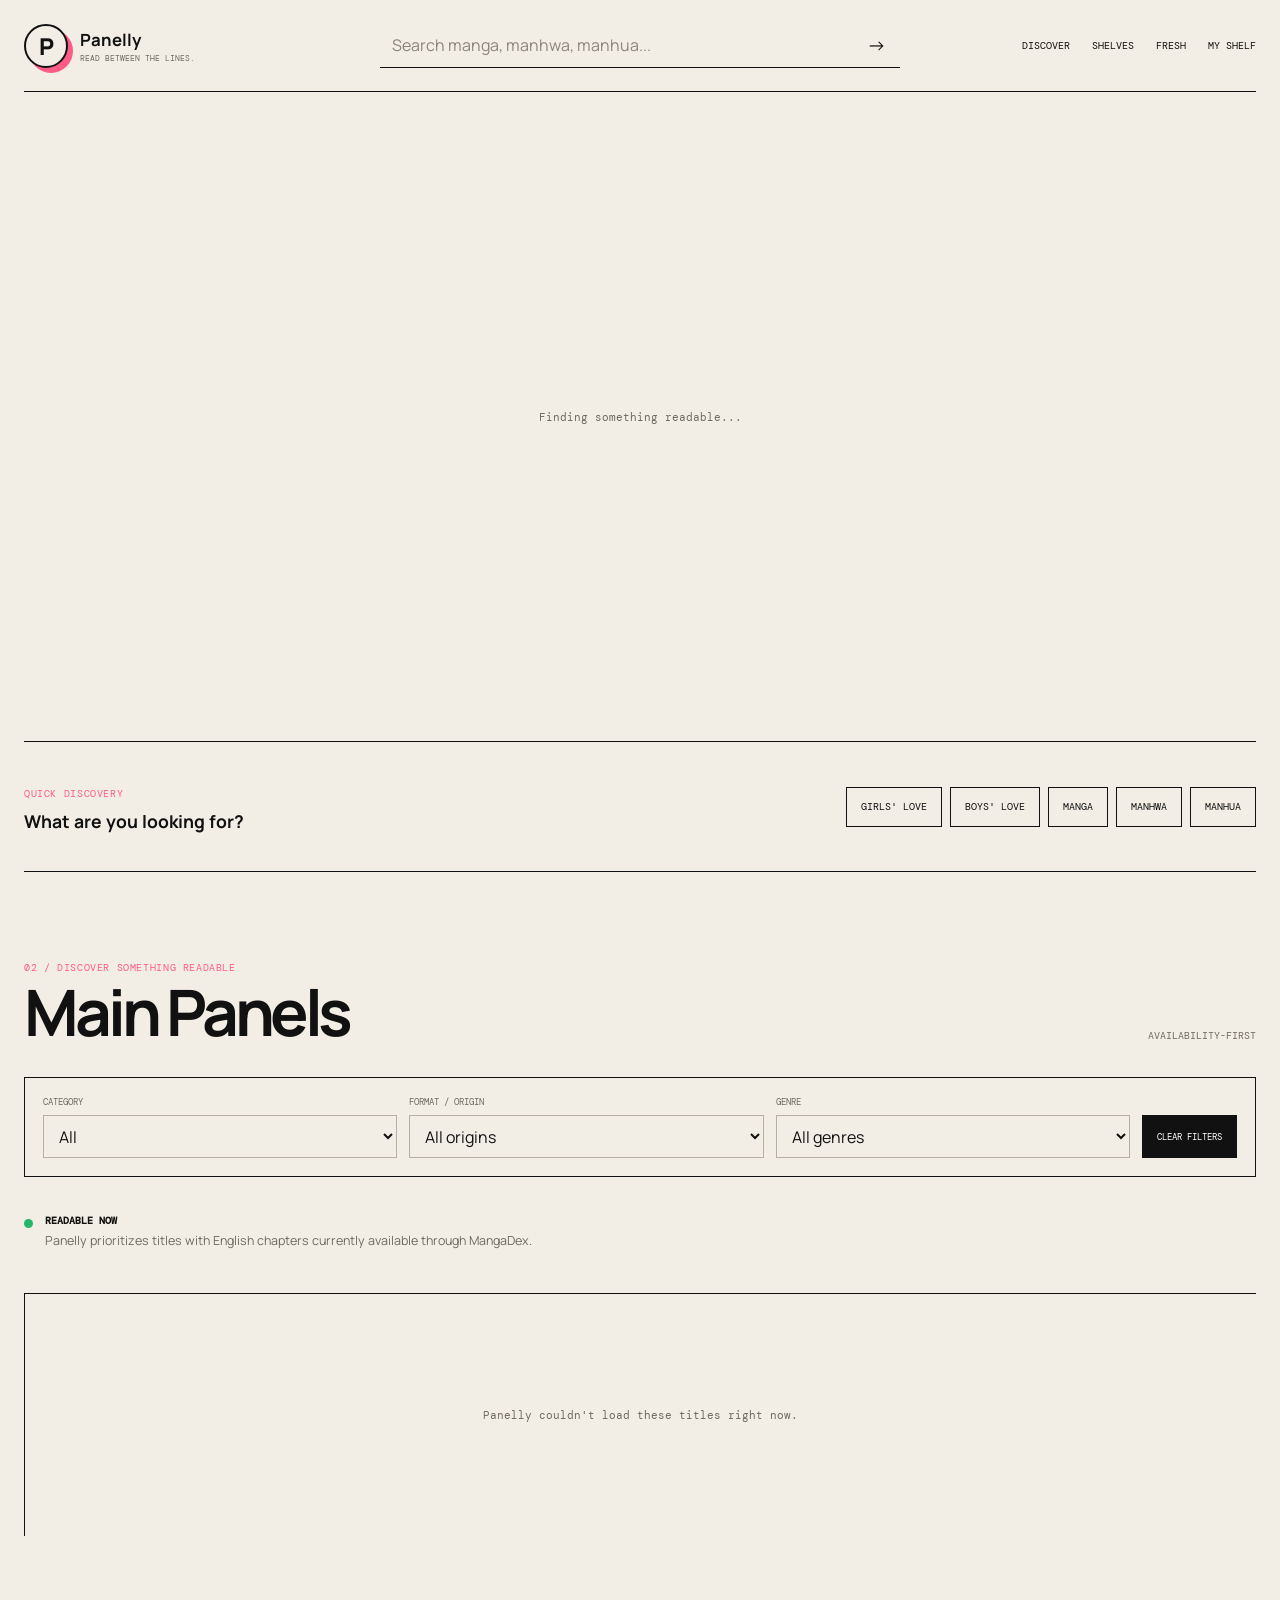
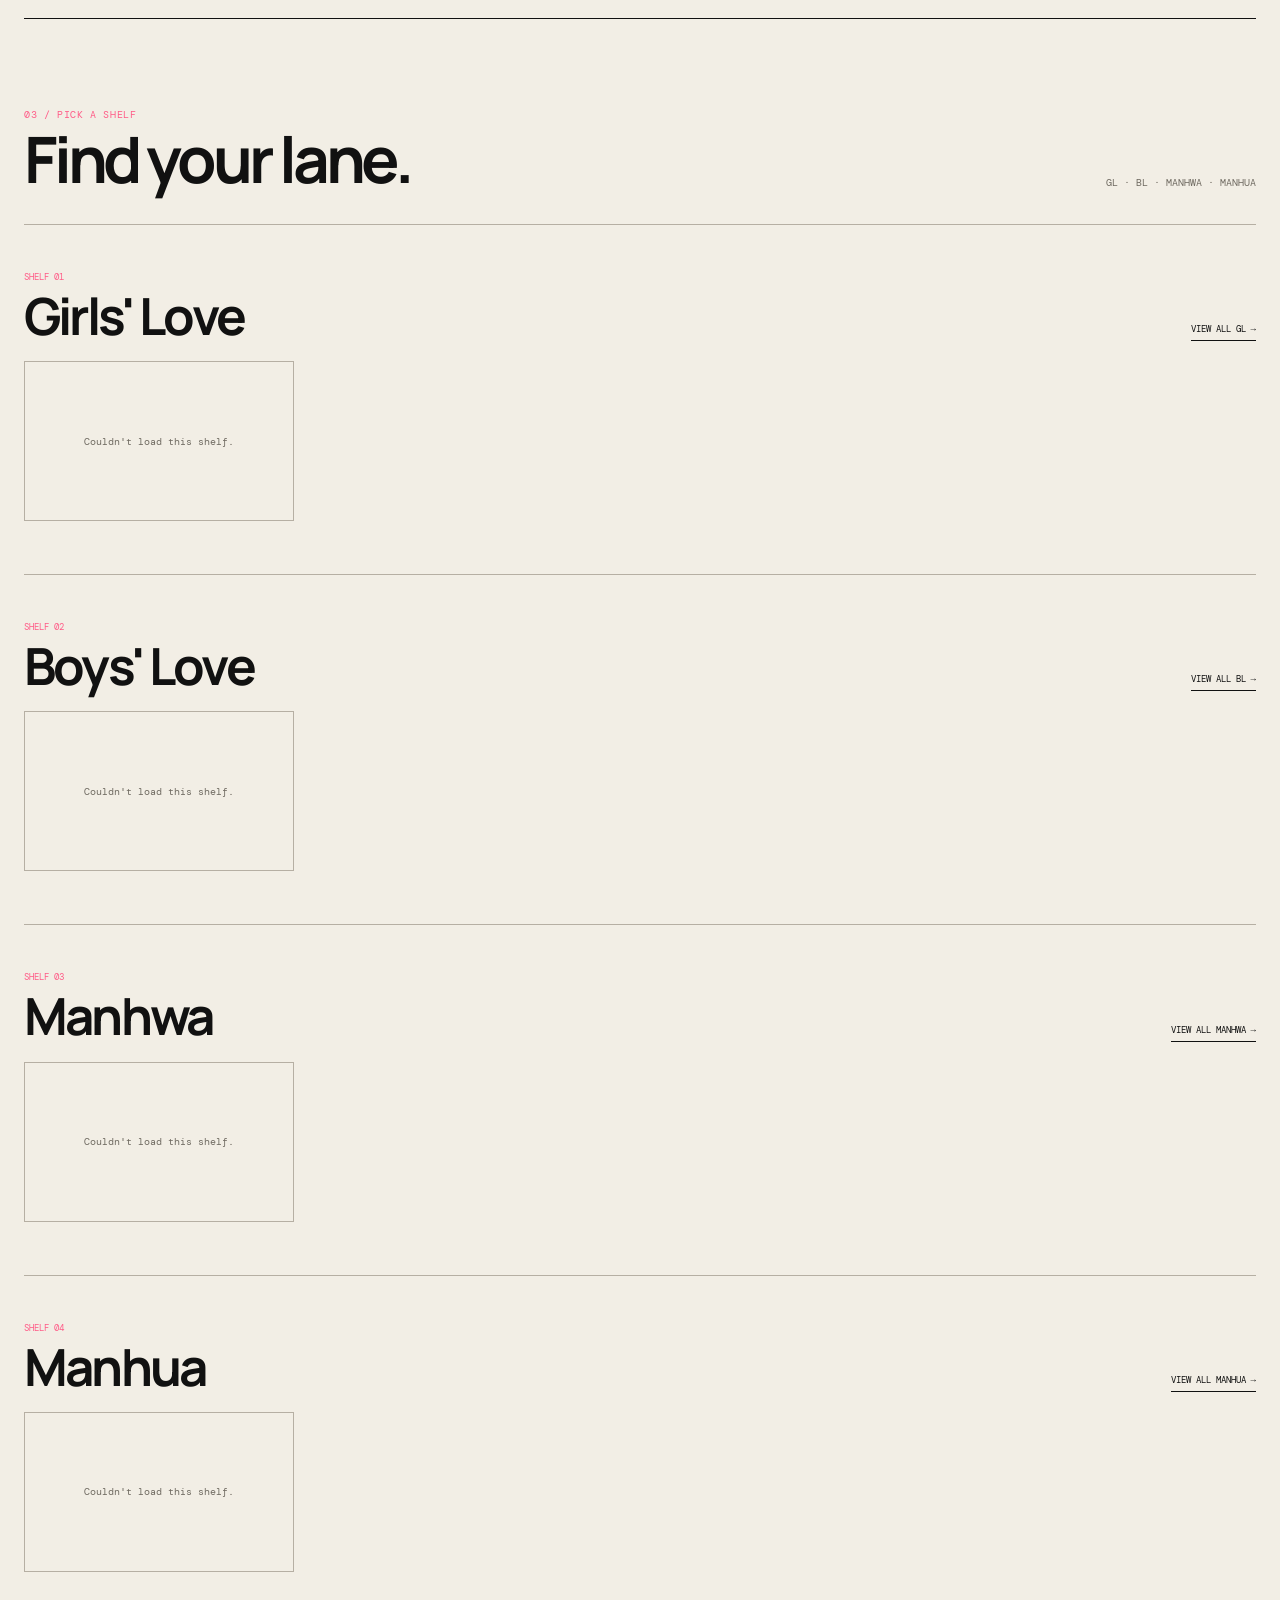
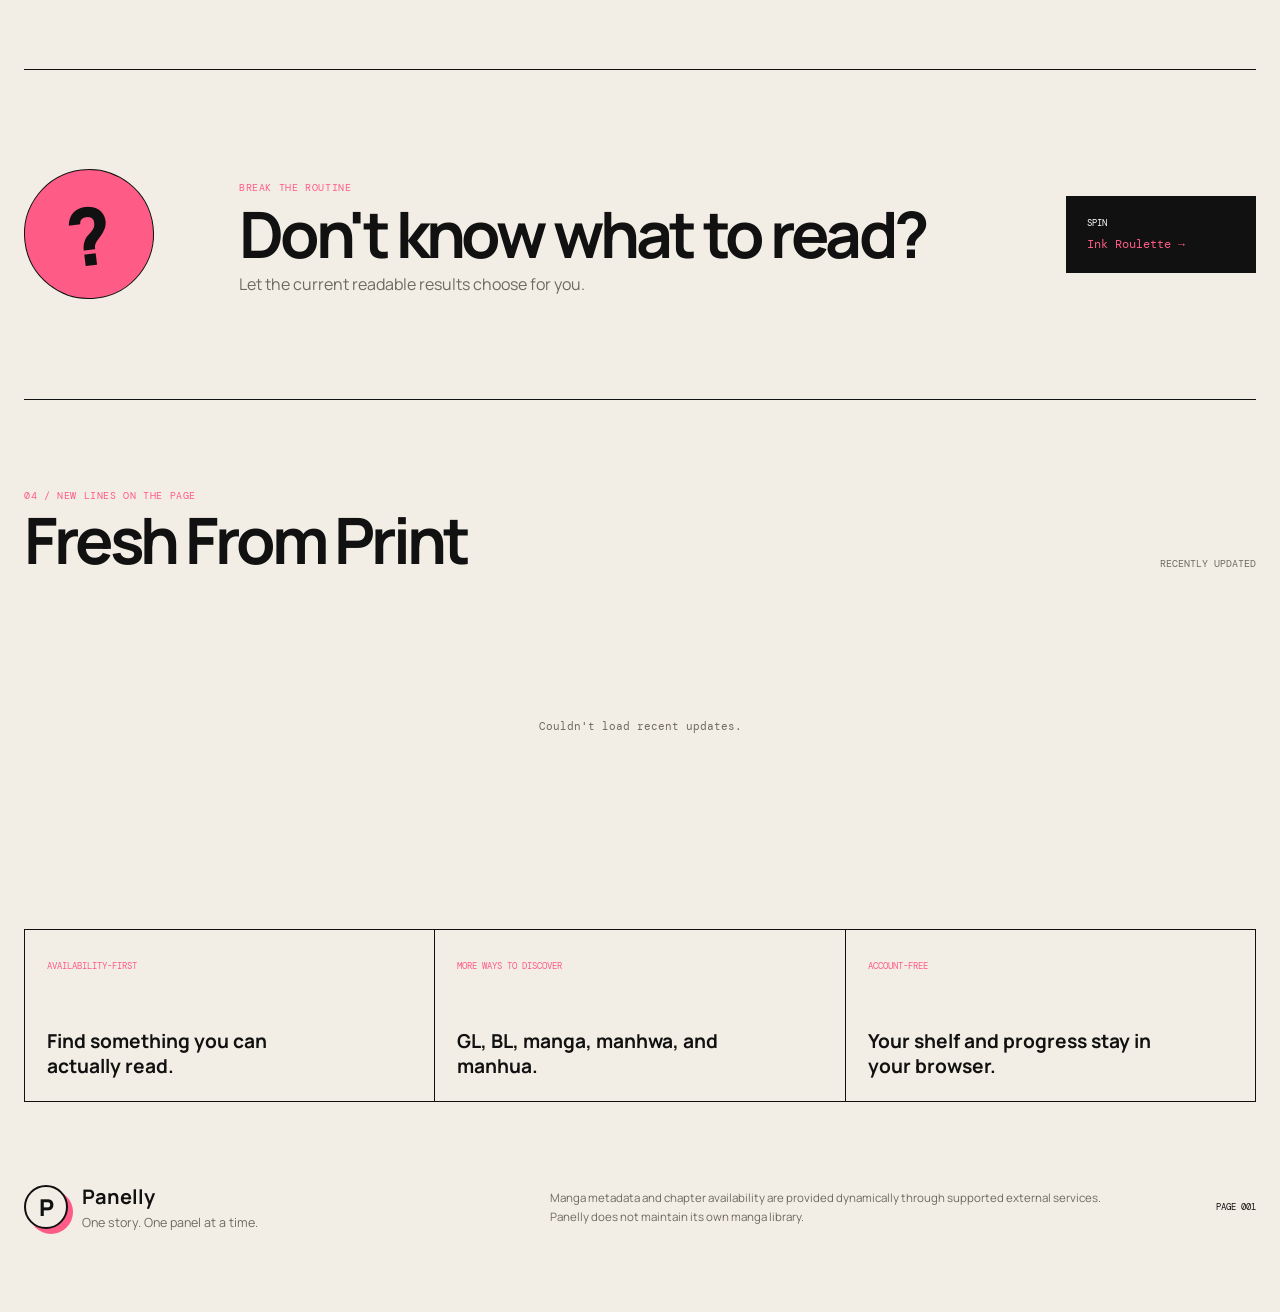
==== commit e4f5959b: "Update index.html" ====
--- a/index.html
+++ b/index.html
@@ -68,7 +68,9 @@
       </div>
 
       <div>
-        <strong>Panelly</strong>
+        <strong>
+          Panelly
+        </strong>
 
         <span>
           READ BETWEEN THE LINES.
@@ -133,11 +135,9 @@
       class="hero"
       id="hero"
     >
-
       <div class="hero-loading">
         Finding something readable...
       </div>
-
     </section>
 
     <section class="discovery-nav">
@@ -774,780 +774,4 @@
   <script src="app.js"></script>
 
 </body>
-</html><!DOCTYPE html>
-<html lang="en">
-<head>
-  <meta charset="UTF-8">
-
-  <meta
-    name="viewport"
-    content="width=device-width, initial-scale=1.0"
-  >
-
-  <meta
-    name="description"
-    content="Panelly is an availability-first, account-free manga, manhwa, and manhua discovery and reading website."
-  >
-
-  <meta
-    name="theme-color"
-    content="#f2eee5"
-  >
-
-  <title>Panelly — Discover & Read</title>
-
-  <link
-    rel="icon"
-    type="image/png"
-    href="favicon.png"
-  >
-
-  <link
-    rel="apple-touch-icon"
-    href="apple-touch-icon.png"
-  >
-
-  <link
-    rel="preconnect"
-    href="https://fonts.googleapis.com"
-  >
-
-  <link
-    rel="preconnect"
-    href="https://fonts.gstatic.com"
-    crossorigin
-  >
-
-  <link
-    href="https://fonts.googleapis.com/css2?family=DM+Mono:wght@400;500&family=Manrope:wght@400;500;600;700;800&display=swap"
-    rel="stylesheet"
-  >
-
-  <link
-    rel="stylesheet"
-    href="style.css"
-  >
-</head>
-
-<body>
-
-  <header class="site-header">
-
-    <a
-      class="brand"
-      href="index.html"
-      aria-label="Panelly home"
-    >
-
-      <div class="brand-mark">
-        P
-      </div>
-
-      <div>
-        <strong>Panelly</strong>
-
-        <span>
-          READ BETWEEN THE LINES.
-        </span>
-      </div>
-
-    </a>
-
-    <form
-      class="header-search"
-      id="searchForm"
-    >
-
-      <label
-        class="sr-only"
-        for="searchInput"
-      >
-        Search manga
-      </label>
-
-      <input
-        id="searchInput"
-        type="search"
-        placeholder="Search manga, manhwa, manhua..."
-        autocomplete="off"
-      >
-
-      <button
-        type="submit"
-        aria-label="Search"
-      >
-        →
-      </button>
-
-    </form>
-
-    <nav class="desktop-nav">
-
-      <a href="#browseSection">
-        Discover
-      </a>
-
-      <a href="#spotlightSection">
-        Shelves
-      </a>
-
-      <a href="#freshSection">
-        Fresh
-      </a>
-
-      <a href="#shelfSection">
-        My Shelf
-      </a>
-
-    </nav>
-
-  </header>
-
-  <main>
-
-    <section
-      class="hero"
-      id="hero"
-    >
-
-      <div class="hero-loading">
-        Finding something readable...
-      </div>
-
-    </section>
-
-    <section class="discovery-nav">
-
-      <div class="discovery-nav-copy">
-
-        <span class="section-number">
-          QUICK DISCOVERY
-        </span>
-
-        <strong>
-          What are you looking for?
-        </strong>
-
-      </div>
-
-      <div class="quick-filters">
-
-        <button
-          type="button"
-          class="quick-filter"
-          data-quick-category="gl"
-        >
-          Girls' Love
-        </button>
-
-        <button
-          type="button"
-          class="quick-filter"
-          data-quick-category="bl"
-        >
-          Boys' Love
-        </button>
-
-        <button
-          type="button"
-          class="quick-filter"
-          data-quick-origin="manga"
-        >
-          Manga
-        </button>
-
-        <button
-          type="button"
-          class="quick-filter"
-          data-quick-origin="manhwa"
-        >
-          Manhwa
-        </button>
-
-        <button
-          type="button"
-          class="quick-filter"
-          data-quick-origin="manhua"
-        >
-          Manhua
-        </button>
-
-      </div>
-
-    </section>
-
-    <section
-      class="personal-section hidden-section"
-      id="continueSection"
-    >
-
-      <div class="section-heading">
-
-        <div>
-
-          <span class="section-number">
-            YOUR FILE
-          </span>
-
-          <h2>
-            Continue Reading
-          </h2>
-
-        </div>
-
-        <p>
-          STORED ONLY IN THIS BROWSER
-        </p>
-
-      </div>
-
-      <div
-        class="continue-grid"
-        id="continueGrid"
-      ></div>
-
-    </section>
-
-    <section
-      class="browse-section"
-      id="browseSection"
-    >
-
-      <div class="section-heading">
-
-        <div>
-
-          <span class="section-number">
-            02 / DISCOVER SOMETHING READABLE
-          </span>
-
-          <h2 id="gridTitle">
-            Main Panels
-          </h2>
-
-        </div>
-
-        <p>
-          AVAILABILITY-FIRST
-        </p>
-
-      </div>
-
-      <div class="filter-panel">
-
-        <div class="filter-field">
-
-          <label for="categoryFilter">
-            CATEGORY
-          </label>
-
-          <select id="categoryFilter">
-
-            <option value="">
-              All
-            </option>
-
-            <option value="gl">
-              Girls' Love / GL
-            </option>
-
-            <option value="bl">
-              Boys' Love / BL
-            </option>
-
-          </select>
-
-        </div>
-
-        <div class="filter-field">
-
-          <label for="originFilter">
-            FORMAT / ORIGIN
-          </label>
-
-          <select id="originFilter">
-
-            <option value="">
-              All origins
-            </option>
-
-            <option value="manga">
-              Manga · Japan
-            </option>
-
-            <option value="manhwa">
-              Manhwa · Korea
-            </option>
-
-            <option value="manhua">
-              Manhua · China
-            </option>
-
-          </select>
-
-        </div>
-
-        <div class="filter-field">
-
-          <label for="genreFilter">
-            GENRE
-          </label>
-
-          <select id="genreFilter">
-
-            <option value="">
-              All genres
-            </option>
-
-          </select>
-
-        </div>
-
-        <div class="filter-action">
-
-          <button
-            type="button"
-            id="clearFiltersButton"
-          >
-            Clear Filters
-          </button>
-
-        </div>
-
-      </div>
-
-      <div class="availability-note">
-
-        <span class="availability-dot"></span>
-
-        <div>
-
-          <strong>
-            READABLE NOW
-          </strong>
-
-          <p>
-            Panelly prioritizes titles with English chapters currently available through MangaDex.
-          </p>
-
-        </div>
-
-      </div>
-
-      <div
-        class="manga-grid"
-        id="mangaGrid"
-      >
-
-        <div class="loading-panel">
-          Looking for readable panels...
-        </div>
-
-      </div>
-
-    </section>
-
-    <section
-      class="spotlight-section"
-      id="spotlightSection"
-    >
-
-      <div class="section-heading">
-
-        <div>
-
-          <span class="section-number">
-            03 / PICK A SHELF
-          </span>
-
-          <h2>
-            Find your lane.
-          </h2>
-
-        </div>
-
-        <p>
-          GL · BL · MANHWA · MANHUA
-        </p>
-
-      </div>
-
-      <article class="discovery-shelf">
-
-        <div class="shelf-heading">
-
-          <div>
-
-            <span class="shelf-code">
-              SHELF 01
-            </span>
-
-            <h3>
-              Girls' Love
-            </h3>
-
-          </div>
-
-          <button
-            type="button"
-            data-show-category="gl"
-          >
-            View all GL →
-          </button>
-
-        </div>
-
-        <div
-          class="spotlight-row"
-          id="glRow"
-        >
-
-          <div class="shelf-loading">
-            Loading GL...
-          </div>
-
-        </div>
-
-      </article>
-
-      <article class="discovery-shelf">
-
-        <div class="shelf-heading">
-
-          <div>
-
-            <span class="shelf-code">
-              SHELF 02
-            </span>
-
-            <h3>
-              Boys' Love
-            </h3>
-
-          </div>
-
-          <button
-            type="button"
-            data-show-category="bl"
-          >
-            View all BL →
-          </button>
-
-        </div>
-
-        <div
-          class="spotlight-row"
-          id="blRow"
-        >
-
-          <div class="shelf-loading">
-            Loading BL...
-          </div>
-
-        </div>
-
-      </article>
-
-      <article class="discovery-shelf">
-
-        <div class="shelf-heading">
-
-          <div>
-
-            <span class="shelf-code">
-              SHELF 03
-            </span>
-
-            <h3>
-              Manhwa
-            </h3>
-
-          </div>
-
-          <button
-            type="button"
-            data-show-origin="manhwa"
-          >
-            View all Manhwa →
-          </button>
-
-        </div>
-
-        <div
-          class="spotlight-row"
-          id="manhwaRow"
-        >
-
-          <div class="shelf-loading">
-            Loading Manhwa...
-          </div>
-
-        </div>
-
-      </article>
-
-      <article class="discovery-shelf">
-
-        <div class="shelf-heading">
-
-          <div>
-
-            <span class="shelf-code">
-              SHELF 04
-            </span>
-
-            <h3>
-              Manhua
-            </h3>
-
-          </div>
-
-          <button
-            type="button"
-            data-show-origin="manhua"
-          >
-            View all Manhua →
-          </button>
-
-        </div>
-
-        <div
-          class="spotlight-row"
-          id="manhuaRow"
-        >
-
-          <div class="shelf-loading">
-            Loading Manhua...
-          </div>
-
-        </div>
-
-      </article>
-
-    </section>
-
-    <section class="roulette-section">
-
-      <div class="roulette-symbol">
-        ?
-      </div>
-
-      <div>
-
-        <span class="section-number">
-          BREAK THE ROUTINE
-        </span>
-
-        <h2>
-          Don't know what to read?
-        </h2>
-
-        <p>
-          Let the current readable results choose for you.
-        </p>
-
-      </div>
-
-      <button
-        class="roulette-button"
-        id="rouletteBtn"
-        type="button"
-      >
-
-        SPIN
-
-        <span>
-          Ink Roulette →
-        </span>
-
-      </button>
-
-    </section>
-
-    <section
-      class="fresh-section"
-      id="freshSection"
-    >
-
-      <div class="section-heading">
-
-        <div>
-
-          <span class="section-number">
-            04 / NEW LINES ON THE PAGE
-          </span>
-
-          <h2>
-            Fresh From Print
-          </h2>
-
-        </div>
-
-        <p>
-          RECENTLY UPDATED
-        </p>
-
-      </div>
-
-      <div
-        class="fresh-grid"
-        id="freshGrid"
-      >
-
-        <div class="loading-panel">
-          Checking recent updates...
-        </div>
-
-      </div>
-
-    </section>
-
-    <section
-      class="personal-section hidden-section"
-      id="shelfSection"
-    >
-
-      <div class="section-heading">
-
-        <div>
-
-          <span class="section-number">
-            YOUR ARCHIVE
-          </span>
-
-          <h2>
-            Panel Shelf
-          </h2>
-
-        </div>
-
-        <p>
-          NO ACCOUNT REQUIRED
-        </p>
-
-      </div>
-
-      <div
-        class="shelf-grid"
-        id="shelfGrid"
-      ></div>
-
-    </section>
-
-    <section class="about-strip">
-
-      <div>
-
-        <span>
-          AVAILABILITY-FIRST
-        </span>
-
-        <strong>
-          Find something you can actually read.
-        </strong>
-
-      </div>
-
-      <div>
-
-        <span>
-          MORE WAYS TO DISCOVER
-        </span>
-
-        <strong>
-          GL, BL, manga, manhwa, and manhua.
-        </strong>
-
-      </div>
-
-      <div>
-
-        <span>
-          ACCOUNT-FREE
-        </span>
-
-        <strong>
-          Your shelf and progress stay in your browser.
-        </strong>
-
-      </div>
-
-    </section>
-
-  </main>
-
-  <footer class="site-footer">
-
-    <div class="footer-brand">
-
-      <div class="brand-mark">
-        P
-      </div>
-
-      <div>
-
-        <strong>
-          Panelly
-        </strong>
-
-        <p>
-          One story. One panel at a time.
-        </p>
-
-      </div>
-
-    </div>
-
-    <p class="footer-note">
-      Manga metadata and chapter availability are provided dynamically through supported external services.
-      Panelly does not maintain its own manga library.
-    </p>
-
-    <span class="footer-page">
-      PAGE 001
-    </span>
-
-  </footer>
-
-  <nav class="mobile-nav">
-
-    <a
-      href="index.html"
-      class="active"
-    >
-
-      <span>⌂</span>
-      Home
-
-    </a>
-
-    <a href="#browseSection">
-
-      <span>▦</span>
-      Browse
-
-    </a>
-
-    <button
-      id="mobileRouletteBtn"
-      type="button"
-    >
-
-      <span>?</span>
-      Random
-
-    </button>
-
-    <a href="#shelfSection">
-
-      <span>▱</span>
-      Shelf
-
-    </a>
-
-  </nav>
-
-  <script src="app.js"></script>
-
-</body>
 </html>
--- a/style.css
+++ b/style.css
@@ -55,8 +55,17 @@
 
 button,
 a,
-select {
+select,
+input {
   -webkit-tap-highlight-color: transparent;
+}
+
+button:focus-visible,
+a:focus-visible,
+select:focus-visible,
+input:focus-visible {
+  outline: 3px solid var(--pink);
+  outline-offset: 3px;
 }
 
 .sr-only {
@@ -72,11 +81,17 @@
 }
 
 .site-header {
-  width: min(calc(100% - 48px), var(--page));
+  width: min(
+    calc(100% - 48px),
+    var(--page)
+  );
   min-height: 92px;
   margin: 0 auto;
   display: grid;
-  grid-template-columns: 1fr minmax(300px, 520px) 1fr;
+  grid-template-columns:
+    1fr
+    minmax(300px, 520px)
+    1fr;
   align-items: center;
   gap: 30px;
   border-bottom: 1px solid var(--ink);
@@ -150,9 +165,9 @@
 .desktop-nav {
   justify-self: end;
   display: flex;
-  gap: 24px;
-  font-family: var(--mono);
-  font-size: 0.67rem;
+  gap: 22px;
+  font-family: var(--mono);
+  font-size: 0.63rem;
   text-transform: uppercase;
 }
 
@@ -165,7 +180,10 @@
 }
 
 .hero {
-  width: min(calc(100% - 48px), var(--page));
+  width: min(
+    calc(100% - 48px),
+    var(--page)
+  );
   min-height: 650px;
   margin: 0 auto;
   display: grid;
@@ -183,7 +201,8 @@
 
 .hero-inner {
   display: grid;
-  grid-template-columns: 1.1fr 0.9fr;
+  grid-template-columns:
+    1.1fr 0.9fr;
   min-height: 650px;
 }
 
@@ -207,7 +226,11 @@
 .hero-title {
   max-width: 800px;
   margin: 16px 0 22px;
-  font-size: clamp(3.8rem, 7vw, 7.8rem);
+  font-size: clamp(
+    3.8rem,
+    7vw,
+    7.8rem
+  );
   line-height: 0.88;
   letter-spacing: -0.075em;
 }
@@ -315,17 +338,69 @@
   right: 22px;
   bottom: -20px;
   z-index: 2;
-  color: rgba(255,255,255,0.85);
-  font-size: clamp(7rem, 14vw, 13rem);
+  color: rgba(255, 255, 255, 0.85);
+  font-size: clamp(
+    7rem,
+    14vw,
+    13rem
+  );
   font-weight: 800;
   line-height: 1;
   letter-spacing: -0.08em;
 }
 
+.discovery-nav {
+  width: min(
+    calc(100% - 48px),
+    var(--page)
+  );
+  min-height: 130px;
+  margin: 0 auto;
+  display: grid;
+  grid-template-columns:
+    minmax(240px, 0.7fr)
+    1.3fr;
+  gap: 40px;
+  align-items: center;
+  border-bottom: 1px solid var(--ink);
+}
+
+.discovery-nav-copy strong {
+  display: block;
+  margin-top: 7px;
+  font-size: 1.1rem;
+}
+
+.quick-filters {
+  display: flex;
+  justify-content: flex-end;
+  flex-wrap: wrap;
+  gap: 8px;
+}
+
+.quick-filter {
+  min-height: 40px;
+  padding: 0 14px;
+  border: 1px solid var(--ink);
+  background: transparent;
+  cursor: pointer;
+  font-family: var(--mono);
+  font-size: 0.6rem;
+  text-transform: uppercase;
+}
+
+.quick-filter:hover {
+  background: var(--pink);
+}
+
 .browse-section,
 .fresh-section,
-.personal-section {
-  width: min(calc(100% - 48px), var(--page));
+.personal-section,
+.spotlight-section {
+  width: min(
+    calc(100% - 48px),
+    var(--page)
+  );
   margin: 0 auto;
   padding: 82px 0;
   border-bottom: 1px solid var(--ink);
@@ -341,7 +416,11 @@
 
 .section-heading h2 {
   margin: 6px 0 0;
-  font-size: clamp(2.8rem, 5vw, 5.8rem);
+  font-size: clamp(
+    2.8rem,
+    5vw,
+    5.8rem
+  );
   line-height: 0.94;
   letter-spacing: -0.065em;
 }
@@ -353,27 +432,57 @@
   font-size: 0.6rem;
 }
 
-.browse-filter {
-  min-width: 230px;
-}
-
-.browse-filter label {
+.filter-panel {
+  display: grid;
+  grid-template-columns:
+    repeat(3, 1fr)
+    auto;
+  gap: 12px;
+  align-items: end;
+  margin-bottom: 25px;
+  padding: 18px;
+  border: 1px solid var(--ink);
+}
+
+.filter-field label {
   display: block;
   margin-bottom: 7px;
   color: var(--muted);
   font-family: var(--mono);
-  font-size: 0.58rem;
-}
-
-.browse-filter select {
+  font-size: 0.55rem;
+}
+
+.filter-field select {
   width: 100%;
-  height: 42px;
-  padding: 0 36px 0 10px;
-  border: 1px solid var(--ink);
+  min-height: 43px;
+  padding: 0 35px 0 11px;
+  border: 1px solid var(--line);
   border-radius: 0;
   outline: none;
   background: var(--paper);
   color: var(--ink);
+}
+
+.filter-field select:focus {
+  border-color: var(--ink);
+}
+
+.filter-action button {
+  min-height: 43px;
+  padding: 0 14px;
+  border: 1px solid var(--ink);
+  background: var(--ink);
+  color: white;
+  cursor: pointer;
+  font-family: var(--mono);
+  font-size: 0.56rem;
+  text-transform: uppercase;
+  white-space: nowrap;
+}
+
+.filter-action button:hover {
+  background: var(--pink);
+  border-color: var(--pink);
 }
 
 .availability-note {
@@ -381,7 +490,7 @@
   align-items: flex-start;
   gap: 12px;
   max-width: 630px;
-  margin: -6px 0 30px;
+  margin: 0 0 30px;
   padding: 12px 0;
 }
 
@@ -409,7 +518,11 @@
 
 .manga-grid {
   display: grid;
-  grid-template-columns: repeat(5, minmax(0, 1fr));
+  grid-template-columns:
+    repeat(
+      5,
+      minmax(0, 1fr)
+    );
   border-top: 1px solid var(--ink);
   border-left: 1px solid var(--ink);
 }
@@ -498,7 +611,7 @@
 }
 
 .card-info {
-  min-height: 118px;
+  min-height: 123px;
   display: flex;
   flex-direction: column;
   justify-content: space-between;
@@ -518,19 +631,183 @@
   margin-top: 14px;
   color: var(--muted);
   font-family: var(--mono);
-  font-size: 0.55rem;
+  font-size: 0.52rem;
+}
+
+.card-meta-left {
+  min-width: 0;
+  display: flex;
+  flex-direction: column;
+  gap: 3px;
+}
+
+.card-origin {
+  color: var(--pink);
 }
 
 .card-arrow {
   color: var(--pink);
+  font-size: 0.8rem;
+}
+
+.discovery-shelf {
+  padding: 38px 0;
+  border-top: 1px solid var(--line);
+}
+
+.discovery-shelf:last-child {
+  padding-bottom: 0;
+}
+
+.shelf-heading {
+  display: flex;
+  justify-content: space-between;
+  gap: 25px;
+  align-items: end;
+  margin-bottom: 20px;
+}
+
+.shelf-code {
+  color: var(--pink);
+  font-family: var(--mono);
+  font-size: 0.54rem;
+}
+
+.shelf-heading h3 {
+  margin: 5px 0 0;
+  font-size: clamp(
+    2rem,
+    4vw,
+    3.7rem
+  );
+  line-height: 1;
+  letter-spacing: -0.055em;
+}
+
+.shelf-heading button {
+  padding: 0 0 5px;
+  border: 0;
+  border-bottom: 1px solid var(--ink);
+  background: transparent;
+  cursor: pointer;
+  font-family: var(--mono);
+  font-size: 0.57rem;
+  text-transform: uppercase;
+}
+
+.shelf-heading button:hover {
+  color: var(--pink);
+  border-color: var(--pink);
+}
+
+.spotlight-row {
+  display: grid;
+  grid-auto-flow: column;
+  grid-auto-columns:
+    minmax(
+      175px,
+      215px
+    );
+  gap: 12px;
+  overflow-x: auto;
+  overscroll-behavior-inline: contain;
+  padding-bottom: 15px;
+  scrollbar-width: thin;
+  scrollbar-color:
+    var(--ink)
+    var(--paper-2);
+}
+
+.spotlight-row::-webkit-scrollbar {
+  height: 7px;
+}
+
+.spotlight-row::-webkit-scrollbar-track {
+  background: var(--paper-2);
+}
+
+.spotlight-row::-webkit-scrollbar-thumb {
+  background: var(--ink);
+}
+
+.spotlight-card {
+  min-width: 0;
+  border: 1px solid var(--ink);
+  background: var(--paper);
+  text-decoration: none;
+}
+
+.spotlight-card:hover {
+  background: var(--pink-soft);
+}
+
+.spotlight-cover {
+  position: relative;
+  aspect-ratio: 0.69;
+  overflow: hidden;
+  border-bottom: 1px solid var(--ink);
+  background: var(--paper-2);
+}
+
+.spotlight-cover img {
+  width: 100%;
+  height: 100%;
+  object-fit: cover;
+}
+
+.spotlight-readable {
+  position: absolute;
+  left: 8px;
+  bottom: 8px;
+  padding: 5px 7px;
+  background: var(--green);
+  color: white;
+  font-family: var(--mono);
+  font-size: 0.46rem;
+}
+
+.spotlight-info {
+  min-height: 105px;
+  padding: 12px;
+}
+
+.spotlight-info strong {
+  display: block;
+  line-height: 1.35;
+  font-size: 0.85rem;
+}
+
+.spotlight-info span {
+  display: block;
+  margin-top: 10px;
+  color: var(--muted);
+  font-family: var(--mono);
+  font-size: 0.5rem;
+}
+
+.shelf-loading {
+  min-width: 270px;
+  min-height: 160px;
+  display: grid;
+  place-items: center;
+  border: 1px solid var(--line);
+  color: var(--muted);
+  font-family: var(--mono);
+  font-size: 0.6rem;
 }
 
 .roulette-section {
-  width: min(calc(100% - 48px), var(--page));
+  width: min(
+    calc(100% - 48px),
+    var(--page)
+  );
   min-height: 330px;
   margin: 0 auto;
   display: grid;
-  grid-template-columns: 170px 1fr auto;
+  grid-template-columns:
+    170px
+    1fr
+    auto;
   align-items: center;
   gap: 45px;
   border-bottom: 1px solid var(--ink);
@@ -551,7 +828,11 @@
 
 .roulette-section h2 {
   margin: 8px 0;
-  font-size: clamp(2.6rem, 5vw, 5.5rem);
+  font-size: clamp(
+    2.6rem,
+    5vw,
+    5.5rem
+  );
   line-height: 0.95;
   letter-spacing: -0.06em;
 }
@@ -590,7 +871,8 @@
 
 .fresh-grid {
   display: grid;
-  grid-template-columns: repeat(4, 1fr);
+  grid-template-columns:
+    repeat(4, 1fr);
   gap: 14px;
 }
 
@@ -610,7 +892,8 @@
   min-height: 350px;
   object-fit: cover;
   opacity: 0.72;
-  transition: transform 300ms ease;
+  transition:
+    transform 300ms ease;
 }
 
 .fresh-card:hover img {
@@ -621,10 +904,11 @@
   content: "";
   position: absolute;
   inset: 0;
-  background: linear-gradient(
-    transparent 35%,
-    rgba(0,0,0,0.88)
-  );
+  background:
+    linear-gradient(
+      transparent 35%,
+      rgba(0, 0, 0, 0.88)
+    );
 }
 
 .fresh-info {
@@ -657,7 +941,8 @@
 .continue-grid,
 .shelf-grid {
   display: grid;
-  grid-template-columns: repeat(3, 1fr);
+  grid-template-columns:
+    repeat(3, 1fr);
   gap: 12px;
 }
 
@@ -665,7 +950,8 @@
 .shelf-card {
   min-width: 0;
   display: grid;
-  grid-template-columns: 105px 1fr;
+  grid-template-columns:
+    105px 1fr;
   min-height: 150px;
   overflow: hidden;
   border: 1px solid var(--ink);
@@ -726,10 +1012,14 @@
 }
 
 .about-strip {
-  width: min(calc(100% - 48px), var(--page));
+  width: min(
+    calc(100% - 48px),
+    var(--page)
+  );
   margin: 0 auto;
   display: grid;
-  grid-template-columns: repeat(3, 1fr);
+  grid-template-columns:
+    repeat(3, 1fr);
   border-bottom: 1px solid var(--ink);
   border-left: 1px solid var(--ink);
 }
@@ -755,11 +1045,17 @@
 }
 
 .site-footer {
-  width: min(calc(100% - 48px), var(--page));
+  width: min(
+    calc(100% - 48px),
+    var(--page)
+  );
   min-height: 210px;
   margin: 0 auto;
   display: grid;
-  grid-template-columns: 1fr 1.3fr auto;
+  grid-template-columns:
+    1fr
+    1.3fr
+    auto;
   align-items: center;
   gap: 60px;
 }
@@ -797,7 +1093,10 @@
 }
 
 .detail-main {
-  width: min(calc(100% - 48px), var(--page));
+  width: min(
+    calc(100% - 48px),
+    var(--page)
+  );
   margin: 0 auto;
 }
 
@@ -812,7 +1111,8 @@
 
 .detail-hero {
   display: grid;
-  grid-template-columns: 390px 1fr;
+  grid-template-columns:
+    390px 1fr;
   min-height: 620px;
   border-bottom: 1px solid var(--ink);
 }
@@ -858,7 +1158,11 @@
 .detail-title {
   max-width: 850px;
   margin: 13px 0 18px;
-  font-size: clamp(3.4rem, 7vw, 7rem);
+  font-size: clamp(
+    3.4rem,
+    7vw,
+    7rem
+  );
   line-height: 0.88;
   letter-spacing: -0.075em;
 }
@@ -901,7 +1205,8 @@
 
 .detail-stats {
   display: grid;
-  grid-template-columns: repeat(5, 1fr);
+  grid-template-columns:
+    repeat(5, 1fr);
   margin-top: 35px;
   border-top: 1px solid var(--line);
   border-left: 1px solid var(--line);
@@ -941,7 +1246,11 @@
 
 .chapter-heading h2 {
   margin: 7px 0 0;
-  font-size: clamp(2.8rem, 5vw, 5.6rem);
+  font-size: clamp(
+    2.8rem,
+    5vw,
+    5.6rem
+  );
   line-height: 0.95;
   letter-spacing: -0.065em;
 }
@@ -980,7 +1289,8 @@
 
 .chapter-row {
   display: grid;
-  grid-template-columns: 70px 1fr auto;
+  grid-template-columns:
+    70px 1fr auto;
   gap: 18px;
   align-items: center;
   min-height: 76px;
@@ -1030,12 +1340,13 @@
   z-index: 30;
   min-height: 67px;
   display: grid;
-  grid-template-columns: 1fr auto 1fr;
+  grid-template-columns:
+    1fr auto 1fr;
   align-items: center;
   gap: 20px;
   padding: 0 22px;
   border-bottom: 1px solid #343434;
-  background: rgba(11,11,11,0.94);
+  background: rgba(11, 11, 11, 0.94);
   backdrop-filter: blur(14px);
 }
 
@@ -1117,7 +1428,10 @@
 }
 
 .reader-pages {
-  width: min(100%, 1000px);
+  width: min(
+    100%,
+    1000px
+  );
   margin: 0 auto;
   padding: 38px 0 80px;
 }
@@ -1136,10 +1450,14 @@
 }
 
 .reader-bottom {
-  width: min(calc(100% - 32px), 960px);
+  width: min(
+    calc(100% - 32px),
+    960px
+  );
   margin: 0 auto 80px;
   display: grid;
-  grid-template-columns: 1fr auto 1fr;
+  grid-template-columns:
+    1fr auto 1fr;
   align-items: center;
   gap: 12px;
 }
@@ -1184,8 +1502,11 @@
 }
 
 @media (max-width: 1100px) {
+
   .site-header {
-    grid-template-columns: 1fr minmax(260px, 420px);
+    grid-template-columns:
+      1fr
+      minmax(260px, 420px);
   }
 
   .desktop-nav {
@@ -1193,38 +1514,58 @@
   }
 
   .hero-inner {
-    grid-template-columns: 1fr 0.8fr;
+    grid-template-columns:
+      1fr 0.8fr;
+  }
+
+  .filter-panel {
+    grid-template-columns:
+      repeat(2, 1fr);
+  }
+
+  .filter-action button {
+    width: 100%;
   }
 
   .manga-grid {
-    grid-template-columns: repeat(4, 1fr);
+    grid-template-columns:
+      repeat(4, 1fr);
   }
 
   .fresh-grid {
-    grid-template-columns: repeat(3, 1fr);
+    grid-template-columns:
+      repeat(3, 1fr);
   }
 
   .continue-grid,
   .shelf-grid {
-    grid-template-columns: repeat(2, 1fr);
+    grid-template-columns:
+      repeat(2, 1fr);
   }
 
   .detail-hero {
-    grid-template-columns: 330px 1fr;
+    grid-template-columns:
+      330px 1fr;
   }
 
   .detail-stats {
-    grid-template-columns: repeat(3, 1fr);
-  }
+    grid-template-columns:
+      repeat(3, 1fr);
+  }
+
 }
 
 @media (max-width: 800px) {
+
   body {
     padding-bottom: 73px;
   }
 
   .site-header {
-    width: min(calc(100% - 28px), var(--page));
+    width: min(
+      calc(100% - 28px),
+      var(--page)
+    );
     grid-template-columns: 1fr;
     gap: 15px;
     padding: 17px 0;
@@ -1246,9 +1587,10 @@
     z-index: 50;
     min-height: 68px;
     display: grid;
-    grid-template-columns: repeat(4, 1fr);
+    grid-template-columns:
+      repeat(4, 1fr);
     border-top: 1px solid var(--ink);
-    background: rgba(242,238,229,0.96);
+    background: rgba(242, 238, 229, 0.96);
     backdrop-filter: blur(16px);
   }
 
@@ -1278,7 +1620,10 @@
   }
 
   .hero {
-    width: min(calc(100% - 28px), var(--page));
+    width: min(
+      calc(100% - 28px),
+      var(--page)
+    );
   }
 
   .hero-inner {
@@ -1297,13 +1642,35 @@
   }
 
   .hero-title {
-    font-size: clamp(3.3rem, 14vw, 5.6rem);
+    font-size: clamp(
+      3.3rem,
+      14vw,
+      5.6rem
+    );
+  }
+
+  .discovery-nav {
+    width: min(
+      calc(100% - 28px),
+      var(--page)
+    );
+    grid-template-columns: 1fr;
+    gap: 22px;
+    padding: 28px 0;
+  }
+
+  .quick-filters {
+    justify-content: flex-start;
   }
 
   .browse-section,
   .fresh-section,
-  .personal-section {
-    width: min(calc(100% - 28px), var(--page));
+  .personal-section,
+  .spotlight-section {
+    width: min(
+      calc(100% - 28px),
+      var(--page)
+    );
     padding: 58px 0;
   }
 
@@ -1313,20 +1680,33 @@
     gap: 20px;
   }
 
-  .browse-filter {
-    width: 100%;
+  .filter-panel {
+    grid-template-columns: 1fr;
   }
 
   .manga-grid {
-    grid-template-columns: repeat(2, 1fr);
+    grid-template-columns:
+      repeat(2, 1fr);
+  }
+
+  .spotlight-row {
+    grid-auto-columns:
+      minmax(
+        155px,
+        185px
+      );
   }
 
   .fresh-grid {
-    grid-template-columns: repeat(2, 1fr);
+    grid-template-columns:
+      repeat(2, 1fr);
   }
 
   .roulette-section {
-    width: min(calc(100% - 28px), var(--page));
+    width: min(
+      calc(100% - 28px),
+      var(--page)
+    );
     grid-template-columns: 1fr;
     gap: 24px;
     padding: 50px 0;
@@ -1348,7 +1728,10 @@
   }
 
   .about-strip {
-    width: min(calc(100% - 28px), var(--page));
+    width: min(
+      calc(100% - 28px),
+      var(--page)
+    );
     grid-template-columns: 1fr;
   }
 
@@ -1361,14 +1744,20 @@
   }
 
   .site-footer {
-    width: min(calc(100% - 28px), var(--page));
+    width: min(
+      calc(100% - 28px),
+      var(--page)
+    );
     grid-template-columns: 1fr;
     gap: 25px;
     padding: 45px 0;
   }
 
   .detail-main {
-    width: min(calc(100% - 28px), var(--page));
+    width: min(
+      calc(100% - 28px),
+      var(--page)
+    );
   }
 
   .detail-hero {
@@ -1387,11 +1776,16 @@
   }
 
   .detail-title {
-    font-size: clamp(3rem, 15vw, 5rem);
+    font-size: clamp(
+      3rem,
+      15vw,
+      5rem
+    );
   }
 
   .detail-stats {
-    grid-template-columns: repeat(2, 1fr);
+    grid-template-columns:
+      repeat(2, 1fr);
   }
 
   .chapter-heading {
@@ -1400,11 +1794,13 @@
   }
 
   .chapter-row {
-    grid-template-columns: 45px 1fr auto;
+    grid-template-columns:
+      45px 1fr auto;
   }
 
   .reader-header {
-    grid-template-columns: auto 1fr auto;
+    grid-template-columns:
+      auto 1fr auto;
     padding: 0 10px;
   }
 
@@ -1419,15 +1815,18 @@
   .reader-pages {
     padding-top: 20px;
   }
+
 }
 
 @media (max-width: 500px) {
+
   .manga-grid {
-    grid-template-columns: repeat(2, 1fr);
+    grid-template-columns:
+      repeat(2, 1fr);
   }
 
   .card-info {
-    min-height: 100px;
+    min-height: 105px;
     padding: 10px;
   }
 
@@ -1436,7 +1835,16 @@
   }
 
   .card-meta {
-    font-size: 0.48rem;
+    font-size: 0.46rem;
+  }
+
+  .quick-filter {
+    flex: 1 1 calc(50% - 8px);
+  }
+
+  .shelf-heading {
+    align-items: flex-start;
+    flex-direction: column;
   }
 
   .fresh-grid {
@@ -1450,7 +1858,8 @@
 
   .continue-card,
   .shelf-card {
-    grid-template-columns: 90px 1fr;
+    grid-template-columns:
+      90px 1fr;
   }
 
   .continue-card img,
@@ -1459,7 +1868,8 @@
   }
 
   .detail-stats {
-    grid-template-columns: 1fr 1fr;
+    grid-template-columns:
+      1fr 1fr;
   }
 
   .detail-stat {
@@ -1467,7 +1877,8 @@
   }
 
   .chapter-row {
-    grid-template-columns: 34px 1fr;
+    grid-template-columns:
+      34px 1fr;
   }
 
   .chapter-read {
@@ -1486,9 +1897,14 @@
   .reader-title-wrap strong {
     max-width: 150px;
   }
-}
-
-@media (prefers-reduced-motion: reduce) {
+
+}
+
+@media (
+  prefers-reduced-motion:
+  reduce
+) {
+
   html {
     scroll-behavior: auto;
   }
@@ -1499,4 +1915,5 @@
     animation: none !important;
     transition: none !important;
   }
-}
+
+}
